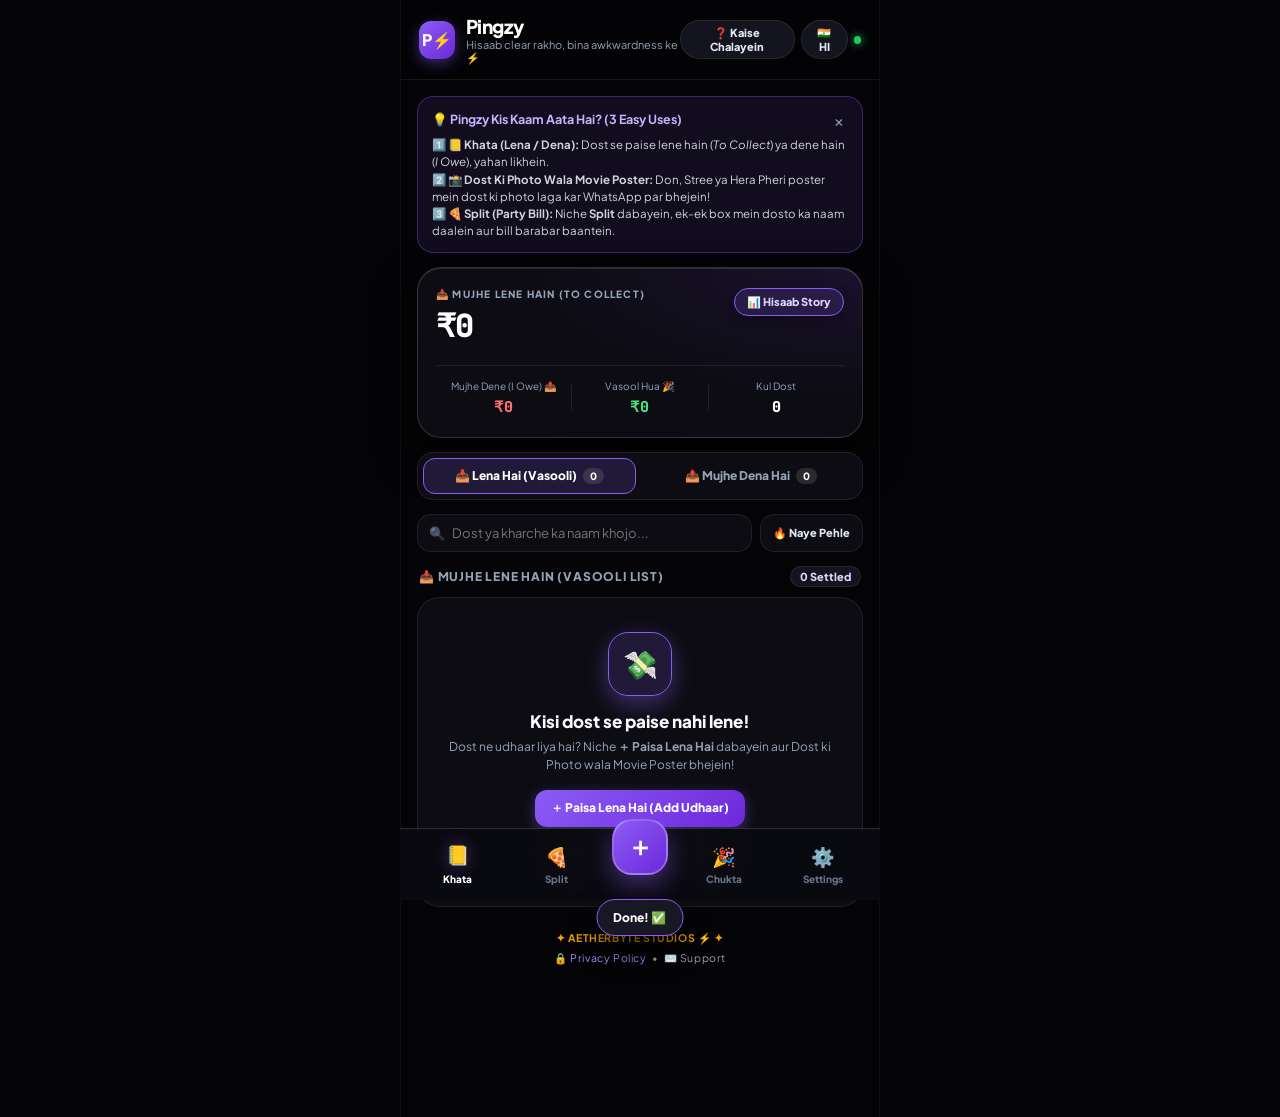
==== index.html @ 046f48ab "Update index.html" ====
<!DOCTYPE html>
<html lang="en">
<head>
    <meta charset="UTF-8">
    <meta http-equiv="Content-Type" content="text/html; charset=utf-8">
    <meta name="viewport" content="width=device-width, initial-scale=1.0, maximum-scale=1.0, user-scalable=no">
    <meta name="theme-color" content="#050507" id="metaThemeColor">
    <title>Pingzy &#9889; &mdash; Smart Khata, Bill Split &amp; Movie Meme Pings</title>
    <link rel="preconnect" href="https://fonts.googleapis.com">
    <link rel="preconnect" href="https://fonts.gstatic.com" crossorigin>
    <link href="https://fonts.googleapis.com/css2?family=JetBrains+Mono:wght@700;800&family=Plus+Jakarta+Sans:wght@500;600;700;800;900&display=swap" rel="stylesheet">
    <link rel="manifest" href="manifest.json">
    <link rel="stylesheet" href="style.css?v=15">
    <style>
        /* Fit all 5 Ping Tone buttons cleanly */
        #mainVibeGrid {
            display: grid !important;
            grid-template-columns: repeat(5, minmax(0, 1fr)) !important;
            gap: 6px !important;
            margin-bottom: 16px !important;
        }
        #mainVibeGrid .vibe {
            padding: 8px 2px !important;
            font-size: 11px !important;
            overflow: visible !important;
            white-space: nowrap !important;
        }
        #mainVibeGrid .vibe span {
            display: block !important;
            font-size: 10px !important;
            margin-top: 3px !important;
        }
        #addModal .modal.bottom-sheet,
        #splitCalcModal .modal.bottom-sheet,
        #reminderModal .modal.bottom-sheet {
            padding-bottom: 28px !important;
            max-height: 92vh !important;
            overflow-y: auto !important;
        }

        /* Interactive Movie Poster Studio Styling */
        #stickerPreviewImg {
            width: 100%;
            border-radius: 14px;
            cursor: pointer;
            transition: transform 0.22s cubic-bezier(0.34, 1.56, 0.64, 1), box-shadow 0.22s ease;
            box-shadow: 0 8px 26px rgba(0, 0, 0, 0.7);
            border: 1px solid rgba(245, 158, 11, 0.45);
        }
        #stickerPreviewImg.pop-anim {
            transform: scale(0.95) rotate(-1.5deg);
        }
        .interactive-sticker-controls {
            display: flex;
            gap: 6px;
            overflow-x: auto;
            padding: 6px 2px 8px 2px;
            margin-top: 6px;
            scrollbar-width: none;
        }
        .interactive-sticker-controls::-webkit-scrollbar {
            display: none;
        }
        .isticker-btn {
            white-space: nowrap;
            background: rgba(139, 92, 246, 0.14);
            border: 1px solid rgba(139, 92, 246, 0.4);
            color: #ddd6fe;
            padding: 7px 12px;
            border-radius: 99px;
            font-size: 11px;
            font-weight: 700;
            cursor: pointer;
            transition: 0.15s;
        }
        .isticker-btn.active, .isticker-btn:active {
            background: linear-gradient(135deg, #8b5cf6, #6d28d9);
            color: #fff;
            border-color: #c4b5fd;
            transform: scale(0.96);
        }

        /* Photo Upload Bar inside Poster Studio */
        .photo-upload-bar {
            display: flex;
            gap: 8px;
            margin: 8px 0;
        }
        .photo-upload-btn {
            flex: 1;
            background: linear-gradient(135deg, rgba(245, 158, 11, 0.22), rgba(217, 119, 6, 0.15));
            border: 1px dashed #f59e0b;
            color: #fde68a;
            padding: 9px 12px;
            border-radius: 12px;
            font-size: 12px;
            font-weight: 800;
            cursor: pointer;
            display: flex;
            align-items: center;
            justify-content: center;
            gap: 6px;
        }
        .photo-remove-btn {
            background: rgba(239, 68, 68, 0.18);
            border: 1px solid rgba(239, 68, 68, 0.5);
            color: #fca5a5;
            padding: 9px 12px;
            border-radius: 12px;
            font-size: 12px;
            font-weight: 800;
            cursor: pointer;
            display: none;
        }

        .stamp-cycler-bar {
            display: flex;
            gap: 6px;
            margin-bottom: 8px;
        }
        .stamp-action-pill {
            flex: 1;
            background: rgba(245, 158, 11, 0.14);
            border: 1px solid rgba(245, 158, 11, 0.45);
            color: #fde68a;
            padding: 7px 10px;
            border-radius: 10px;
            font-size: 11px;
            font-weight: 700;
            cursor: pointer;
            text-align: center;
        }
        .dialogue-pack-bar {
            display: flex;
            gap: 6px;
            overflow-x: auto;
            padding-bottom: 6px;
            margin-bottom: 8px;
            scrollbar-width: none;
        }
        .dialogue-pack-bar::-webkit-scrollbar {
            display: none;
        }
        .pack-chip {
            white-space: nowrap;
            background: rgba(16, 185, 129, 0.12);
            border: 1px solid rgba(16, 185, 129, 0.38);
            color: #a7f3d0;
            padding: 5px 11px;
            border-radius: 99px;
            font-size: 11px;
            font-weight: 700;
            cursor: pointer;
        }

        /* Individual Friend Boxes in Split Modal (No Comma Confusion!) */
        .friend-box-list {
            display: flex;
            flex-direction: column;
            gap: 8px;
            margin-top: 6px;
            margin-bottom: 10px;
        }
        .friend-box-row {
            display: flex;
            align-items: center;
            gap: 8px;
        }
        .friend-num-badge {
            background: rgba(139, 92, 246, 0.2);
            border: 1px solid rgba(139, 92, 246, 0.45);
            color: #c4b5fd;
            font-family: 'JetBrains Mono', monospace;
            font-size: 11px;
            font-weight: 800;
            width: 28px;
            height: 38px;
            border-radius: 10px;
            display: flex;
            align-items: center;
            justify-content: center;
            flex-shrink: 0;
        }
        .friend-box-input {
            flex: 1;
            margin: 0 !important;
            padding: 9px 12px !important;
            font-size: 13px !important;
            border-radius: 10px !important;
        }
        .friend-del-btn {
            background: rgba(239, 68, 68, 0.15);
            border: 1px solid rgba(239, 68, 68, 0.4);
            color: #fca5a5;
            width: 38px;
            height: 38px;
            border-radius: 10px;
            font-size: 15px;
            cursor: pointer;
            display: flex;
            align-items: center;
            justify-content: center;
            flex-shrink: 0;
        }
        .add-friend-box-btn {
            width: 100%;
            background: rgba(16, 185, 129, 0.14);
            border: 1px dashed rgba(16, 185, 129, 0.55);
            color: #6ee7b7;
            padding: 9px 12px;
            border-radius: 12px;
            font-size: 12px;
            font-weight: 800;
            cursor: pointer;
            margin-bottom: 12px;
            transition: 0.15s;
        }
        .add-friend-box-btn:active {
            transform: scale(0.98);
            background: rgba(16, 185, 129, 0.25);
        }

        /* Quick Contacts Book Modal */
        .contact-book-modal {
            display: none;
            position: fixed;
            inset: 0;
            background: rgba(0, 0, 0, 0.82);
            z-index: 100000;
            align-items: center;
            justify-content: center;
            padding: 16px;
        }
        .contact-book-card {
            background: #12121c;
            border: 1px solid rgba(139, 92, 246, 0.45);
            border-radius: 20px;
            width: 100%;
            max-width: 360px;
            padding: 18px;
            color: #fff;
            box-shadow: 0 12px 40px rgba(0,0,0,0.85);
        }
        .saved-contact-item {
            display: flex;
            justify-content: space-between;
            align-items: center;
            background: rgba(255,255,255,0.05);
            border: 1px solid rgba(255,255,255,0.08);
            padding: 10px 12px;
            border-radius: 12px;
            margin-bottom: 8px;
            cursor: pointer;
        }
    </style>
</head>
<body>

    <!-- CONFETTI CANVAS OVERLAY -->
    <canvas id="confettiCanvas" class="confetti-canvas"></canvas>

    <!-- SPLASH SCREEN ANIMATION -->
    <div id="splashScreen" class="splash-screen">
        <div class="splash-content">
            <div class="splash-logo">P&#9889;</div>
            <h1 class="splash-brand">Pingzy</h1>
            <p class="splash-tagline">AETHERBYTE STUDIOS V.1.0</p>
            <div class="splash-loader"></div>
        </div>
    </div>

    <!-- APP SHELL -->
    <div class="app-shell">

        <!-- MINIMAL NATIVE APP HEADER -->
        <header class="app-header">
            <div class="brand-row">
                <div class="app-logo-badge">P&#9889;</div>
                <div>
                    <div class="brand">Pingzy</div>
                    <div class="tagline" id="appTagline">100% Private Vault &bull; Zero Bank Access &#128274;</div>
                </div>
            </div>
            <div class="header-right" style="display:flex; align-items:center; gap:6px;">
                <button type="button" id="toggleGuideBtn" class="mini-pill" onclick="toggleQuickGuide()" title="How Pingzy Works">&#10067; Guide</button>
                <button type="button" id="quickLangBtn" class="mini-pill">&#127470;&#127475; HI</button>
                <div class="status-dot" id="jsStatusDot" title="Offline Ready"></div>
            </div>
        </header>

        <!-- MAIN SCROLLABLE VIEWPORT -->
        <main class="app-viewport">

            <!-- VIEW 1: HOME & SETTLED LEDGER -->
            <div id="ledgerView" class="app-view active">

                <!-- BILINGUAL 3-STEP QUICK GUIDE -->
                <div id="pingzyQuickGuide" style="background: rgba(139, 92, 246, 0.1); border: 1px solid rgba(139, 92, 246, 0.35); border-radius: 16px; padding: 12px 14px; margin-bottom: 14px; font-size: 12px; line-height: 1.5; color: #e5e7eb;"></div>

                <!-- CRED-STYLE OLED HERO WALLET CARD -->
                <section class="hero-vault-card" id="heroVaultSection">
                    <div class="vault-top">
                        <div>
                            <span class="vault-label" id="vaultMainLabel">TOTAL TO COLLECT</span>
                            <div class="vault-big-amount" id="totalOwed">&#8377;0</div>
                        </div>
                        <button type="button" id="storyWrappedBtn" class="vault-chip" title="Download 9:16 Insta Story Wrapped">
                            &#128202; Story Wrapped
                        </button>
                    </div>
                    <div class="vault-stats-row">
                        <div class="vault-stat">
                            <span id="subStatLabel1">I Owe &#128228;</span>
                            <strong id="totalIOwe" style="color:#f87171;">&#8377;0</strong>
                        </div>
                        <div class="vault-divider"></div>
                        <div class="vault-stat">
                            <span>Total Settled &#127881;</span>
                            <strong id="totalRecovered" class="recovered-text">&#8377;0</strong>
                        </div>
                        <div class="vault-divider"></div>
                        <div class="vault-stat">
                            <span>Active People</span>
                            <strong id="totalPeople">0</strong>
                        </div>
                    </div>
                </section>

                <!-- SUB-TABS: TO COLLECT vs I OWE -->
                <div class="sub-tabs-row" id="ledgerSubTabs">
                    <button type="button" class="sub-tab active" data-subtab="pending" id="subTabCollectBtn">
                        &#128229; To Collect <span id="pendingCount" class="mini-count">0</span>
                    </button>
                    <button type="button" class="sub-tab" data-subtab="iowe" id="subTabIOweBtn">
                        &#128228; I Owe <span id="iOweCount" class="mini-count">0</span>
                    </button>
                </div>

                <!-- SEARCH & FILTER BAR -->
                <div class="search-sort-bar">
                    <div class="search-box">
                        <span class="search-icon">&#128269;</span>
                        <input id="searchInput" type="text" placeholder="Search friend or item...">
                    </div>
                    <button type="button" id="sortToggleBtn" class="sort-chip" title="Toggle Sort Order">
                        &#128293; Recent
                    </button>
                </div>

                <!-- SECTION HEADER -->
                <div class="list-section-head">
                    <span id="currentViewTitle">To Collect (Lena Hai)</span>
                    <span id="paidCount" class="count-pill">0 Settled</span>
                </div>

                <!-- CARDS LIST -->
                <div id="debtsList" class="cards-container">
                    <div class="empty-state" id="emptyState">
                        <div class="empty-glow-circle" id="emptyIcon">&#9889;</div>
                        <h3 id="emptyTitle">Your ledger is clean</h3>
                        <p id="emptyDesc">
                            Tap <b>&#65291;</b> below to add a split, or load a sample<br>
                            card to test Movie Posters &amp; Excuse Buster!
                        </p>
                        <div class="empty-actions">
                            <button id="firstReminderBtn" type="button" class="small-button">
                                &#65291; Add First Split
                            </button>
                            <button id="loadDemoBtn" type="button" class="demo-button">
                                &#10024; Load 1-Click Demo
                            </button>
                        </div>
                    </div>
                </div>

                <!-- MAIN SCREEN STUDIO FOOTER -->
                <div style="text-align:center; padding: 24px 10px 40px 10px; font-family: 'JetBrains Mono', monospace; font-size: 10.5px; color: #9ca3af; letter-spacing: 0.6px;">
                    <span style="color: #f59e0b; font-weight: 700;">&#10022; AETHERBYTE STUDIOS &#9889; &#10022;</span><br>
                    <div style="margin-top:6px;">
                        <a href="./privacy.html" style="color: #a78bfa; text-decoration: none;">&#128274; Privacy Policy</a>
                        &nbsp;&bull;&nbsp;
                        <a href="mailto:official.aetherbyte@gmail.com" style="color: #9ca3af; text-decoration: none;">&#9993;&#65039; Support</a>
                    </div>
                </div>

            </div>

            <!-- VIEW 2: STUDIO HUB -->
            <div id="studioView" class="app-view">
                <div class="studio-section">
                    <h3 class="studio-heading">&#127912; AETHERBYTE Studio Themes</h3>
                    <p class="studio-sub">Choose your signature pitch-black dark mode aesthetic</p>
                    <div class="theme-selector-grid">
                        <button type="button" class="theme-card active" data-theme="purple">
                            <span class="swatch swatch-purple"></span>
                            <strong>Cyber Purple</strong>
                        </button>
                        <button type="button" class="theme-card" data-theme="emerald">
                            <span class="swatch swatch-emerald"></span>
                            <strong>Emerald Cash</strong>
                        </button>
                        <button type="button" class="theme-card" data-theme="red">
                            <span class="swatch swatch-red"></span>
                            <strong>Crimson Surge</strong>
                        </button>
                        <button type="button" class="theme-card" data-theme="ocean">
                            <span class="swatch swatch-ocean"></span>
                            <strong>Midnight Ocean</strong>
                        </button>
                    </div>
                </div>

                <div class="studio-section">
                    <h3 class="studio-heading">&#9889; 1-Tap UPI Link &amp; Live QR</h3>
                    <p class="studio-sub">Add your UPI ID to generate instant Scan-to-Pay QR codes and clickable WhatsApp payment links (Stored 100% on your phone)</p>
                    <div class="upi-input-row">
                        <input id="userUpiInput" type="text" placeholder="e.g. yourname@okaxis">
                        <button type="button" id="saveUpiBtn" class="upi-save-btn">Save</button>
                    </div>
                </div>

                <div class="studio-section">
                    <h3 class="studio-heading">&#128190; Data Safety &amp; Backup</h3>
                    <p class="studio-sub">Export your ledger to a secure JSON file or restore anytime</p>
                    <div class="backup-grid">
                        <button type="button" id="exportDataBtn" class="studio-action-btn">
                            &#11015;&#65039; Backup Ledger (.JSON)
                        </button>
                        <label for="importFileBox" class="studio-action-btn">
                            &#128194; Restore Backup
                        </label>
                        <input type="file" id="importFileBox" accept=".json" style="display: none;">
                    </div>
                </div>

                <div class="studio-section">
                    <h3 class="studio-heading">&#9881;&#65039; App Preferences &amp; Smart Alerts</h3>
                    <div class="pref-row">
                        <span>Language Mode (Hinglish / English)</span>
                        <button type="button" id="langToggleBtn" class="pref-toggle-btn">&#127470;&#127475; Hinglish</button>
                    </div>
                    <div class="pref-row" style="margin-top: 10px;">
                        <span>Filmy &amp; Savage Reminder Notifications</span>
                        <button type="button" id="notifBtn" class="pref-toggle-btn">&#128277; OFF</button>
                    </div>
                </div>

                <div class="studio-section" style="border: 1px solid rgba(245, 158, 11, 0.35); background: rgba(245, 158, 11, 0.05);">
                    <h3 class="studio-heading" style="color: #fbbf24;">&#9889; About AetherByte Studios</h3>
                    <p class="studio-sub" style="margin-bottom: 10px;">
                        <b>Pingzy v1.0</b> &mdash; Smart Khata, Group Bill Splitter &amp; Interactive Movie Poster Reminder.<br>
                        <span style="color: #fde68a; font-weight: 700;">&#10022; Engineered by Harsh Raj &#10022;</span>
                    </p>
                    <div style="font-size: 12px; color: #d1d5db; line-height: 1.7;">
                        &#128231; Official Contact: <a href="mailto:official.aetherbyte@gmail.com" style="color: #a78bfa; text-decoration: none; font-weight: 700;">official.aetherbyte@gmail.com</a><br>
                        &#128274; Legal &amp; Data Safety: <a href="./privacy.html" style="color: #a78bfa; text-decoration: none; font-weight: 700;">Read Privacy Policy</a>
                    </div>
                </div>

                <p class="compliance-note" style="padding-bottom: 30px;">
                    Pingzy is a personal split tracker &amp; reminder utility. It does not provide loans or process payments.<br>
                    <span style="color:#f59e0b; font-weight:700;">&copy; 2026 AetherByte Studios</span>
                </p>
            </div>

        </main>

        <!-- NATIVE BOTTOM NAVIGATION DOCK ("Group Calc" renamed to "Split") -->
        <nav class="bottom-nav-dock">
            <button type="button" class="nav-item active" id="navPendingBtn">
                <span class="nav-icon">&#128210;</span>
                <span class="nav-label">Khata</span>
            </button>

            <button type="button" class="nav-item" id="openSplitCalcBtn">
                <span class="nav-icon">&#127829;</span>
                <span class="nav-label" id="navSplitLabel">Split</span>
            </button>

            <div class="fab-wrapper">
                <button type="button" id="addMoneyBtn" class="fab-add-btn" title="Add Entry">
                    &#65291;
                </button>
            </div>

            <button type="button" class="nav-item" id="navPaidBtn">
                <span class="nav-icon">&#127881;</span>
                <span class="nav-label">Settled</span>
            </button>

            <button type="button" class="nav-item" id="navStudioBtn">
                <span class="nav-icon">&#9881;&#65039;</span>
                <span class="nav-label">Studio</span>
            </button>
        </nav>

    </div>

    <!-- 1. ADD ENTRY BOTTOM SHEET MODAL -->
    <div class="modal-overlay" id="addModal">
        <div class="modal bottom-sheet">
            <div class="sheet-handle"></div>
            <div class="modal-header">
                <div>
                    <h2 id="addModalTitle">New Khata Entry</h2>
                    <p id="addModalSub">Auto cross-cuts if the friend already exists &#9889;</p>
                </div>
                <button id="closeAddBtn" class="close-button">&times;</button>
            </div>

            <div class="type-switch-bar">
                <button type="button" class="type-switch-btn active" id="typeCollectBtn">&#128229; To Collect (Lena Hai)</button>
                <button type="button" class="type-switch-btn" id="typeIOweBtn">&#128228; I Owe (Mujhe Dena Hai)</button>
            </div>

            <div class="label-row">
                <label style="margin:0;">Contact Name</label>
                <button type="button" id="pickContactBtn" class="contact-picker-btn">
                    &#128210; Contacts
                </button>
            </div>
            <input id="personName" type="text" autocomplete="name" placeholder="e.g. Rohan">
            <div id="personError" class="field-error">Please enter a name</div>

            <div id="recentFriendsBar" class="quick-chips-row" style="margin-top:6px;"></div>

            <label>Phone Number <span class="optional">(for direct SMS / WhatsApp)</span></label>
            <input id="personPhone" type="tel" inputmode="numeric" maxlength="10" autocomplete="tel" placeholder="10-digit mobile number">

            <label id="amountFieldLabel">Amount (&#8377;)</label>
            <input id="amount" type="number" min="1" placeholder="500">
            <div id="amountError" class="field-error">Enter a valid amount (&#8377;1+)</div>

            <div class="quick-chips-row" style="margin-top:6px;">
                <button type="button" class="amt-chip" data-addamt="50">+&#8377;50</button>
                <button type="button" class="amt-chip" data-addamt="100">+&#8377;100</button>
                <button type="button" class="amt-chip" data-addamt="200">+&#8377;200</button>
                <button type="button" class="amt-chip" data-addamt="500">+&#8377;500</button>
            </div>

            <label>Note / Item <span class="optional">(optional)</span></label>
            <input id="reason" type="text" placeholder="Momos, Dinner split, Goa trip...">

            <div class="date-time-row">
                <div class="date-col">
                    <label>Reminder date <span class="optional">(optional)</span></label>
                    <input id="dueDate" type="date" min="2020-01-01" max="2099-12-31">
                    <div id="dateError" class="field-error">Year must be 4 digits (2020&ndash;2099)</div>
                </div>
                <div class="time-col">
                    <label>Time <span class="optional">(optional)</span></label>
                    <input id="dueTime" type="time">
                </div>
            </div>

            <label>Ping Tone <span class="optional">(Polite is safe default)</span></label>
            <div class="vibe-grid" id="mainVibeGrid">
                <button type="button" class="vibe active" data-vibe="soft">&#128578;<span>Polite</span></button>
                <button type="button" class="vibe" data-vibe="funny">&#128514;<span>Funny</span></button>
                <button type="button" class="vibe" data-vibe="filmy">&#127916;<span>Filmy</span></button>
                <button type="button" class="vibe" data-vibe="savage">&#128520;<span>Strict</span></button>
                <button type="button" class="vibe" data-vibe="professional">&#128188;<span>Formal</span></button>
            </div>

            <button id="createReminderBtn" class="generate-button">
                Save &amp; Prepare Ping &#9889;
            </button>
        </div>
    </div>

    <!-- IN-APP SMART CONTACTS DRAWER -->
    <div id="smartContactModal" class="contact-book-modal">
        <div class="contact-book-card">
            <div style="display:flex; justify-content:space-between; align-items:center; margin-bottom:10px;">
                <h3 style="margin:0; font-size:16px; color:#c4b5fd;">&#128210; Quick Contacts Book</h3>
                <button type="button" onclick="closeSmartContactModal()" style="background:none; border:none; color:#9ca3af; font-size:20px; cursor:pointer;">&times;</button>
            </div>
            <p style="font-size:11.5px; color:#9ca3af; margin:0 0 12px 0; line-height:1.4;">
                Tap a saved friend below, or save once to pick in 1-Tap anytime:
            </p>
            <div id="savedContactsList" style="max-height:180px; overflow-y:auto; margin-bottom:12px;"></div>
            <div style="border-top:1px solid rgba(255,255,255,0.1); padding-top:10px;">
                <div style="font-size:11px; color:#a78bfa; margin-bottom:6px; font-weight:700;">&#65291; Add Friend to Quick Book:</div>
                <input id="quickContactName" type="text" placeholder="Friend Name (e.g. Aman)" style="width:100%; margin-bottom:6px; padding:8px 10px; border-radius:10px; border:1px solid rgba(255,255,255,0.15); background:#09090f; color:#fff; font-size:13px;">
                <input id="quickContactPhone" type="tel" maxlength="10" inputmode="numeric" placeholder="10-digit WhatsApp Number" style="width:100%; margin-bottom:10px; padding:8px 10px; border-radius:10px; border:1px solid rgba(255,255,255,0.15); background:#09090f; color:#fff; font-size:13px;">
                <button type="button" onclick="saveAndSelectQuickContact()" class="generate-button" style="width:100%; padding:10px; font-size:13px;">
                    &#9989; Save &amp; Use Contact
                </button>
            </div>
        </div>
    </div>

    <!-- 2. GROUP BILL SPLIT + BILL ROULETTE SHEET (Individual Friend Boxes!) -->
    <div class="modal-overlay" id="splitCalcModal">
        <div class="modal bottom-sheet">
            <div class="sheet-handle"></div>
            <div class="modal-header">
                <div>
                    <h2>&#127829; Group Bill Split &amp; Roulette</h2>
                    <p>Divide party/trip bills equally or spin to see who pays!</p>
                </div>
                <button id="closeSplitCalcBtn" class="close-button">&times;</button>
            </div>

            <label>Total Bill Amount (&#8377;)</label>
            <input id="calcTotalAmt" type="number" min="1" placeholder="e.g. 1200">

            <label>Party / Hangout Name <span class="optional">(optional)</span></label>
            <input id="calcReason" type="text" placeholder="e.g. Pizza Party, Chai Tapri, Goa Trip">

            <!-- NEW: INDIVIDUAL FRIEND BOXES (No Comma Needed!) -->
            <div style="display:flex; justify-content:space-between; align-items:center; margin-top:8px;">
                <label style="margin:0;">Friends in Split <span class="optional">(1 box per person)</span></label>
                <span id="splitFriendCountBadge" style="font-size:11px; color:#a78bfa; font-weight:700;">3 People</span>
            </div>

            <!-- Hidden original input synced automatically for script.js -->
            <input id="calcNames" type="text" style="display:none;" value="Me, Rohan, Aman">

            <!-- Dynamic Box Container -->
            <div id="splitFriendsBoxList" class="friend-box-list"></div>

            <!-- Add New Friend Box Button -->
            <button type="button" class="add-friend-box-btn" onclick="addNewSplitFriendBox('')">
                &#10133; Add Another Friend Box (Aur Dost Jodein)
            </button>

            <label>Meme / Ping Tone</label>
            <div class="vibe-grid" style="grid-template-columns: repeat(3, 1fr);">
                <button type="button" class="vibe active" data-calcvibe="funny">&#128514;<span>Funny</span></button>
                <button type="button" class="vibe" data-calcvibe="soft">&#128578;<span>Polite</span></button>
                <button type="button" class="vibe" data-calcvibe="savage">&#128520;<span>Strict</span></button>
            </div>

            <div class="calc-dual-buttons">
                <button id="calculateSplitBtn" class="calc-action-btn" style="flex:1.3;">
                    &#9889; Split Equally
                </button>
                <button id="spinRouletteBtn" type="button" class="roulette-btn" style="flex:1;">
                    &#127922; Spin Roulette
                </button>
            </div>

            <div id="rouletteResultBox" class="roulette-result-box" style="display:none;">
                <div class="roulette-title">&#127919; BILL ROULETTE WINNER</div>
                <div id="rouletteWinnerName" class="roulette-winner">AMAN</div>
                <p id="rouletteSubText">is sponsoring the entire bill today! &#127881;</p>
            </div>

            <div id="splitResultsContainer" style="margin-top: 14px; display: none;">
                <div class="split-summary-banner" id="splitSummaryBanner"></div>
                <div id="splitResultsList" class="split-results-list"></div>
                <div style="display:flex; gap:8px; margin-top:12px;">
                    <button type="button" id="copyGroupSummaryBtn" class="studio-action-btn" style="flex:1;">
                        &#128203; Copy Group Table
                    </button>
                    <button type="button" id="addAllSplitsBtn" class="generate-button" style="flex:1.2; padding:11px;">
                        &#10133; Save All to Khata
                    </button>
                </div>
            </div>
        </div>
    </div>

    <!-- 3. REMINDER, VIRAL ARSENAL, EXCUSE BUSTER & MOVIE PHOTO POSTER STUDIO -->
    <div class="modal-overlay" id="reminderModal">
        <div class="modal bottom-sheet reminder-modal">
            <div class="sheet-handle"></div>
            <div class="reminder-top">&#9889; Pingzy Viral Movie Dispatcher</div>
            <div class="recipient" id="reminderRecipient">Someone</div>
            <div class="recipient-phone" id="reminderPhoneDisplay"></div>
            <div class="amount-display" id="reminderAmount">&#8377;0</div>

            <div id="reminderHistoryInfo" class="history-pill">
                &#10024; Ready to send first ping
            </div>

            <div id="escalationBox" class="escalation-box" style="display:none;">
                <span id="escalationText">&#128293; 3+ pings sent! Switch to Strict tone?</span>
                <button type="button" id="escalateSavageBtn" class="escalate-btn">
                    &#128520; Switch Tone
                </button>
            </div>

            <!-- SPECIAL VIRAL MODES BAR -->
            <div class="special-modes-bar">
                <button type="button" class="mode-pill" id="botModeBtn">&#129302; AI Vasooli Bot</button>
                <button type="button" class="mode-pill" id="barterModeBtn">&#127829; Momos/Treat Deal</button>
                <button type="button" class="mode-pill" id="filmyModeBtn">&#127916; Bollywood Cult</button>
                <button type="button" class="mode-pill" id="dostiTaxBtn">&#128200; +Samosa Fine</button>
            </div>

            <!-- POPULAR DIALOGUE PACKS -->
            <div style="font-size:11px; color:#a78bfa; margin: 6px 0 4px 0; font-weight:700;">
                &#127917; Pick Dialogue Pack (Tap any pack for instant relatable lines!):
            </div>
            <div class="dialogue-pack-bar">
                <button type="button" class="pack-chip" onclick="generateExpandedMessage('cult_bollywood')">&#128374;&#65039; Don / Deewaar / Hera Pheri</button>
                <button type="button" class="pack-chip" onclick="generateExpandedMessage('web_series')">&#128123; Stree / Panchayat / Mirzapur</button>
                <button type="button" class="pack-chip" onclick="generateExpandedMessage('cricket_gaming')">&#127951; Cricket &amp; Squad Style</button>
                <button type="button" class="pack-chip" onclick="generateExpandedMessage('hostel_life')">&#127836; Hostel / College Kadki</button>
                <button type="button" class="pack-chip" onclick="generateExpandedMessage('savage')">&#128520; Brutal Roast</button>
            </div>

            <div class="message-box">
                <div class="message-label" id="messageBoxLabel" style="display:flex; justify-content:space-between; align-items:center;">
                    <span>&#128172; Message Ready (Tap Remix for new dialogue)</span>
                    <span style="color:#f59e0b; font-size:10px;">&#9889; 120+ Lines</span>
                </div>
                <p id="generatedMessage"></p>
            </div>

            <!-- EXCUSE BUSTER -->
            <div class="excuse-buster-box">
                <div class="excuse-title">&#128737;&#65039; Excuse Buster (Dost ne kya bahana maara? Tap karein!):</div>
                <div class="excuse-chips-row">
                    <button type="button" class="excuse-chip" data-excuse="server">&#128246; Server Down</button>
                    <button type="button" class="excuse-chip" data-excuse="salary">&#128181; Salary Aane De</button>
                    <button type="button" class="excuse-chip" data-excuse="tomorrow">&#128197; Kal Pakka</button>
                    <button type="button" class="excuse-chip" data-excuse="forgot">&#129300; Bhool Gaya</button>
                </div>
            </div>

            <!-- INSTANT SCAN-TO-PAY UPI QR BOX -->
            <div id="qrCodeContainer" class="qr-box" style="display:none;">
                <div class="qr-label">&#128242; Scan to Pay via Any UPI App</div>
                <img id="upiQrImg" alt="UPI QR Code" />
                <div id="qrUpiText" class="qr-upi-id"></div>
            </div>

            <!-- INTERACTIVE MOVIE POSTER & FRIEND PHOTO STUDIO -->
            <div class="sticker-preview-box">
                <div class="sticker-preview-label" style="display:flex; justify-content:space-between; align-items:center;">
                    <span>&#127916; Famous Movie Poster Studio</span>
                    <span style="color:#fbbf24; font-size:10px;">&#128070; Tap Poster to Remix</span>
                </div>

                <img id="stickerPreviewImg" alt="Interactive Movie Meme Poster" title="Tap to remix stamp & punchline!" />

                <!-- UPLOAD FRIEND PHOTO ON POSTER BAR -->
                <div class="photo-upload-bar">
                    <label for="posterFriendPhotoInput" class="photo-upload-btn" id="posterPhotoLabel">
                        &#128248; Dost Ki Photo Lagao (Add Photo on Poster)
                    </label>
                    <input type="file" id="posterFriendPhotoInput" accept="image/*" style="display:none;">
                    <button type="button" id="removeFriendPhotoBtn" class="photo-remove-btn" onclick="removeFriendPosterPhoto()">
                        &#128465;&#65039; Remove
                    </button>
                </div>

                <!-- 10 FAMOUS MOVIE & VIRAL POSTER TEMPLATES (Swipeable) -->
                <div style="font-size:10.5px; color:#9ca3af; margin-top:4px;">&#127912; Swipe &amp; Pick Famous Movie Poster Theme:</div>
                <div class="interactive-sticker-controls" id="interactiveThemeBar">
                    <button type="button" class="isticker-btn active" data-stheme="don">&#128374;&#65039; DON (11 Mulk)</button>
                    <button type="button" class="isticker-btn" data-stheme="stree">&#128123; STREE (Kal Aana)</button>
                    <button type="button" class="isticker-btn" data-stheme="herapheri">&#128184; HERA PHERI</button>
                    <button type="button" class="isticker-btn" data-stheme="mirzapur">&#128293; MIRZAPUR</button>
                    <button type="button" class="isticker-btn" data-stheme="sholay">&#128014; SHOLAY (Gabbar)</button>
                    <button type="button" class="isticker-btn" data-stheme="deewaar">&#129521; DEEWAAR (786)</button>
                    <button type="button" class="isticker-btn" data-stheme="wanted">&#128680; CBI Wanted</button>
                    <button type="button" class="isticker-btn" data-stheme="news">&#128250; Breaking News</button>
                    <button type="button" class="isticker-btn" data-stheme="cibil">&#128201; CIBIL Score</button>
                    <button type="button" class="isticker-btn" data-stheme="challan">&#9878;&#65039; Court Challan</button>
                </div>

                <!-- INTERACTIVE STAMP & PUNCHLINE CYCLERS -->
                <div class="stamp-cycler-bar">
                    <button type="button" class="stamp-action-pill" onclick="cycleStickerStamp()">
                        &#127991;&#65039; Change Thappa (Stamp)
                    </button>
                    <button type="button" class="stamp-action-pill" onclick="cycleMegaStickerHeadline()" style="background:rgba(16,185,129,0.14); border-color:rgba(16,185,129,0.45); color:#a7f3d0;">
                        &#127922; Change Dialogue
                    </button>
                </div>

                <!-- Hidden original style bar for compatibility -->
                <div class="sticker-style-bar" style="display:none;">
                    <button type="button" class="style-chip active" data-style="classic">Classic</button>
                    <button type="button" class="style-chip" data-style="tilted">Pop</button>
                    <button type="button" class="style-chip" data-style="wanted">Urgent</button>
                </div>

                <input
                    id="customStickerInput"
                    class="custom-sticker-input"
                    type="text"
                    maxlength="34"
                    placeholder="Or type custom dialogue on poster..."
                >
            </div>

            <div class="reminder-actions">
                <div class="primary-send-row">
                    <button id="shareStickerWaBtn" type="button" class="whatsapp-button" style="background: linear-gradient(135deg, #10b981, #059669); font-weight:800;">&#128248; Share Poster on WhatsApp</button>
                    <button id="whatsappBtn" class="sms-button" style="background: rgba(16, 185, 129, 0.16); border:1px solid #10b981; color:#6ee7b7;">&#128172; Text Only</button>
                </div>
                <div class="secondary-send-row">
                    <button id="showQrBtn" type="button" class="new-reply-button">&#128242; QR</button>
                    <button id="newReplyBtn" type="button" class="copy-button">&#128260; Remix</button>
                    <button id="copyBtn" type="button" class="copy-button">&#128203; Copy</button>
                    <button id="stickerBtn" type="button" class="sticker-button">&#11015;&#65039; Save PNG</button>
                    <button id="smsBtn" type="button" class="copy-button">&#128233; SMS</button>
                </div>
                <button id="closeReminderBtn" class="done-button">Close Sheet</button>
            </div>
        </div>
    </div>

    <!-- 4. ADD MORE (+₹) MINI-PASSBOOK MODAL -->
    <div class="modal-overlay" id="addMoreModal">
        <div class="modal confirm-modal">
            <div class="confirm-icon">&#129534;</div>
            <h3 id="addMoreTitle">Add to Friend's Khata</h3>
            <p id="addMoreSub">Add another item to this split passbook</p>
            <input id="addMoreAmtInput" type="number" min="1" placeholder="Extra Amount (₹)" class="partial-input" style="margin-bottom:8px;">
            <input id="addMoreNoteInput" type="text" placeholder="Item (e.g. Cold Coffee, Auto)" style="margin-bottom:14px;">
            <div class="confirm-actions">
                <button type="button" id="cancelAddMoreBtn" class="cancel-delete-btn">Cancel</button>
                <button type="button" id="confirmAddMoreBtn" class="generate-button" style="flex:1; padding:11px;">&#10133; Add to Bill</button>
            </div>
        </div>
    </div>

    <!-- 5. PARTIAL PAYMENT MODAL -->
    <div class="modal-overlay" id="partialPayModal">
        <div class="modal confirm-modal">
            <div class="confirm-icon">&#128184;</div>
            <h3 id="partialPayTitle">Record Partial Payment</h3>
            <p id="partialPaySub">How much did they settle right now?</p>
            <input id="partialAmountInput" type="number" min="1" placeholder="Enter amount received (₹)" class="partial-input">
            <div class="confirm-actions">
                <button type="button" id="cancelPartialBtn" class="cancel-delete-btn">Cancel</button>
                <button type="button" id="confirmPartialBtn" class="generate-button" style="flex: 1; padding: 11px;">&#9989; Update Split</button>
            </div>
        </div>
    </div>

    <!-- 6. DELETE CONFIRMATION MODAL -->
    <div class="modal-overlay" id="deleteConfirmModal">
        <div class="modal confirm-modal">
            <div class="confirm-icon">&#9888;&#65039;</div>
            <h3 id="deleteModalTitle">Delete this entry?</h3>
            <p id="deleteConfirmText">Are you sure you want to remove this record?</p>
            <div class="confirm-actions">
                <button type="button" id="cancelDeleteBtn" class="cancel-delete-btn">Cancel</button>
                <button type="button" id="confirmDeleteBtn" class="confirm-delete-btn">&#128465;&#65039; Yes, Delete</button>
            </div>
        </div>
    </div>

    <!-- TOAST NOTIFICATION -->
    <div id="toast" class="toast">
        <span id="toastText">Done! &#9989;</span>
        <button id="toastUndoBtn" class="toast-undo-btn" style="display:none;">UNDO</button>
    </div>

    <!-- CORE SCRIPT -->
    <script src="script.js?v=15" charset="utf-8"></script>

    <!-- =========================================================================
         AETHERBYTE MOVIE PHOTO POSTER STUDIO + INDIVIDUAL SPLIT BOXES ENGINE V3.0
    ========================================================================== -->
    <script>
      if ('serviceWorker' in navigator) {
        navigator.serviceWorker.register('./sw.js?v=8');
      }

      // -------------------------------------------------------------------------
      // 1. INDIVIDUAL FRIEND BOXES FOR GROUP SPLIT (No Comma Confusion!)
      // -------------------------------------------------------------------------
      let splitFriendsArray = ['Me (Main)', 'Rohan', 'Aman'];

      function syncSplitBoxesToHiddenInput() {
        const hiddenInput = document.getElementById('calcNames');
        const badge = document.getElementById('splitFriendCountBadge');
        const cleanNames = splitFriendsArray
          .map((n) => n.trim())
          .filter((n) => n.length > 0)
          .map((n) => (n.toLowerCase().startsWith('me') ? 'Me' : n));

        if (hiddenInput) {
          hiddenInput.value = cleanNames.join(', ');
          hiddenInput.dispatchEvent(new Event('input', { bubbles: true }));
        }
        if (badge) {
          badge.innerText = `${cleanNames.length} People`;
        }
      }

      function renderSplitFriendBoxes() {
        const container = document.getElementById('splitFriendsBoxList');
        if (!container) return;

        container.innerHTML = splitFriendsArray.map((val, idx) => `
          <div class="friend-box-row">
            <div class="friend-num-badge">${idx + 1}</div>
            <input
              type="text"
              class="friend-box-input"
              value="${val.replace(/"/g, '&quot;')}"
              placeholder="${idx === 0 ? 'Me (Ya apna naam)' : 'Dost ka naam likhein...'}"
              oninput="updateSplitFriendBox(${idx}, this.value)"
            >
            ${splitFriendsArray.length > 1 ? `
              <button type="button" class="friend-del-btn" onclick="removeSplitFriendBox(${idx})" title="Remove Friend">
                &#128465;&#65039;
              </button>
            ` : ''}
          </div>
        `).join('');

        syncSplitBoxesToHiddenInput();
      }

      window.updateSplitFriendBox = function(idx, newVal) {
        splitFriendsArray[idx] = newVal;
        syncSplitBoxesToHiddenInput();
      };

      window.addNewSplitFriendBox = function(defaultName) {
        splitFriendsArray.push(defaultName || '');
        renderSplitFriendBoxes();
        const inputs = document.querySelectorAll('#splitFriendsBoxList .friend-box-input');
        if (inputs.length > 0) {
          inputs[inputs.length - 1].focus();
        }
      };

      window.removeSplitFriendBox = function(idx) {
        if (splitFriendsArray.length <= 1) return;
        splitFriendsArray.splice(idx, 1);
        renderSplitFriendBoxes();
      };

      // -------------------------------------------------------------------------
      // 2. BILINGUAL GUIDE & FORCE "SPLIT" LABEL ON BOTTOM NAV
      // -------------------------------------------------------------------------
      function isEnglishMode() {
        const qBtn = document.getElementById('quickLangBtn');
        if (qBtn) {
          const txt = qBtn.innerText.toUpperCase();
          if (txt.includes('EN')) return true;
          if (txt.includes('HI')) return false;
        }
        return false;
      }

      function forceCleanNavLabels() {
        const splitNavLabel = document.querySelector('#openSplitCalcBtn .nav-label');
        if (splitNavLabel && splitNavLabel.innerText !== 'Split') {
          splitNavLabel.innerText = 'Split';
        }
        const khataNavLabel = document.querySelector('#navPendingBtn .nav-label');
        if (khataNavLabel) {
          khataNavLabel.innerText = isEnglishMode() ? 'Ledger' : 'Khata';
        }
      }

      function renderQuickGuideLanguage() {
        forceCleanNavLabels();
        const g = document.getElementById('pingzyQuickGuide');
        const gBtn = document.getElementById('toggleGuideBtn');
        if (!g) return;
        const en = isEnglishMode();
        if (gBtn) gBtn.innerHTML = en ? '&#10067; Guide' : '&#10067; Kaise Chalayein';

        if (en) {
          g.innerHTML = `
            <div style="display:flex; justify-content:space-between; align-items:center; margin-bottom:6px;">
              <strong style="color:#c4b5fd; font-size:12.5px;">&#128161; How Pingzy Works (3 Easy Uses)</strong>
              <button type="button" onclick="closeQuickGuide()" style="background:none; border:none; color:#9ca3af; font-size:16px; cursor:pointer; padding:0 4px;">&times;</button>
            </div>
            <div style="color:#d1d5db; font-size:11.5px;">
              1&#65039;&#8419; <b>&#128210; Ledger (To Collect / I Owe):</b> Track money friends owe you or money you owe them.<br>
              2&#65039;&#8419; <b>&#128248; Movie Poster with Friend's Photo:</b> Put your friend's photo on Don, Stree, or Hera Pheri posters &amp; share on WhatsApp!<br>
              3&#65039;&#8419; <b>&#127829; Split (Group Bills):</b> Tap <b>Split</b> below, add friends box-by-box, and split bills equally!
            </div>
          `;
        } else {
          g.innerHTML = `
            <div style="display:flex; justify-content:space-between; align-items:center; margin-bottom:6px;">
              <strong style="color:#c4b5fd; font-size:12.5px;">&#128161; Pingzy Kis Kaam Aata Hai? (3 Easy Uses)</strong>
              <button type="button" onclick="closeQuickGuide()" style="background:none; border:none; color:#9ca3af; font-size:16px; cursor:pointer; padding:0 4px;">&times;</button>
            </div>
            <div style="color:#d1d5db; font-size:11.5px;">
              1&#65039;&#8419; <b>&#128210; Khata (Lena / Dena):</b> Dost se paise lene hain (<i>To Collect</i>) ya dene hain (<i>I Owe</i>), yahan likhein.<br>
              2&#65039;&#8419; <b>&#128248; Dost Ki Photo Wala Movie Poster:</b> Don, Stree ya Hera Pheri poster mein dost ki photo laga kar WhatsApp par bhejein!<br>
              3&#65039;&#8419; <b>&#127829; Split (Party Bill):</b> Niche <b>Split</b> dabayein, ek-ek box mein dosto ka naam daalein aur bill barabar baantein.
            </div>
          `;
        }
      }

      function closeQuickGuide() {
        const g = document.getElementById('pingzyQuickGuide');
        if (g) g.style.display = 'none';
        localStorage.setItem('pingzy_hide_guide', 'true');
      }
      function toggleQuickGuide() {
        const g = document.getElementById('pingzyQuickGuide');
        if (!g) return;
        if (g.style.display === 'none') {
          g.style.display = 'block';
          localStorage.setItem('pingzy_hide_guide', 'false');
          renderQuickGuideLanguage();
        } else {
          g.style.display = 'none';
          localStorage.setItem('pingzy_hide_guide', 'true');
        }
      }
      if (localStorage.getItem('pingzy_hide_guide') === 'true') {
        const g = document.getElementById('pingzyQuickGuide');
        if (g) g.style.display = 'none';
      }

      let currentActiveMode = 'pending';

      function applyClearTabUI(mode) {
        if (mode) currentActiveMode = mode;
        setTimeout(() => {
          const en = isEnglishMode();
          renderQuickGuideLanguage();

          const vaultLabel = document.getElementById('vaultMainLabel');
          const subStatLabel1 = document.getElementById('subStatLabel1');
          const currentViewTitle = document.getElementById('currentViewTitle');
          const emptyIcon = document.getElementById('emptyIcon');
          const emptyTitle = document.getElementById('emptyTitle');
          const emptyDesc = document.getElementById('emptyDesc');
          const firstBtn = document.getElementById('firstReminderBtn');
          const demoBtn = document.getElementById('loadDemoBtn');
          const subTabs = document.getElementById('ledgerSubTabs');

          if (currentActiveMode === 'pending') {
            if (subTabs) subTabs.style.display = 'flex';
            if (vaultLabel) vaultLabel.innerHTML = en ? '&#128229; TOTAL TO COLLECT' : '&#128229; MUJHE LENE HAIN (TO COLLECT)';
            if (subStatLabel1) subStatLabel1.innerHTML = en ? 'I Owe &#128228;' : 'Mujhe Dene (I Owe) &#128228;';
            if (currentViewTitle) currentViewTitle.innerHTML = en ? '&#128229; TO COLLECT (PENDING)' : '&#128229; Mujhe Lene Hain (Vasooli List)';
            if (emptyIcon) emptyIcon.innerHTML = '&#128184;';
            if (emptyTitle) emptyTitle.innerText = en ? 'No pending dues to collect!' : 'Kisi dost se paise nahi lene!';
            if (emptyDesc) {
              emptyDesc.innerHTML = en
                ? 'Did a friend borrow money? Tap <b>&#65291; Add To Collect</b> below to save it &amp; send a Movie Poster Ping!'
                : 'Dost ne udhaar liya hai? Niche <b>&#65291; Paisa Lena Hai</b> dabayein aur Dost ki Photo wala Movie Poster bhejein!';
            }
            if (firstBtn) {
              firstBtn.style.display = 'inline-flex';
              firstBtn.innerHTML = en ? '&#65291; Add To Collect' : '&#65291; Paisa Lena Hai (Add Udhaar)';
            }
            if (demoBtn) {
              demoBtn.style.display = 'inline-flex';
              demoBtn.innerHTML = en ? '&#10024; Load 1-Click Demo' : '&#10024; Demo Dekhein (Sample)';
            }
          } else if (currentActiveMode === 'iowe') {
            if (subTabs) subTabs.style.display = 'flex';
            if (vaultLabel) vaultLabel.innerHTML = en ? '&#128228; TOTAL I OWE' : '&#128228; MUJHE DENE HAIN (I OWE)';
            if (subStatLabel1) subStatLabel1.innerHTML = en ? 'To Collect &#128229;' : 'Mujhe Lene (Collect) &#128229;';
            if (currentViewTitle) currentViewTitle.innerHTML = en ? '&#128228; I OWE (TO PAY BACK)' : '&#128228; Mujhe Dene Hain (Mere Upar Udhaar)';
            if (emptyIcon) emptyIcon.innerHTML = '&#128524;';
            if (emptyTitle) emptyTitle.innerText = en ? 'You are 100% debt-free!' : 'Aapke upar kisi ka udhaar nahi hai!';
            if (emptyDesc) {
              emptyDesc.innerHTML = en
                ? 'Need to pay a friend back later? Tap the button below to record what you owe.'
                : 'Agar aapko kisi dost ko paise wapas chukane hain, toh niche button daba kar yaad ke liye likh lein.';
            }
            if (firstBtn) {
              firstBtn.style.display = 'inline-flex';
              firstBtn.innerHTML = en ? '&#65291; Add What I Owe' : '&#65291; Paisa Dena Hai (Add I Owe)';
            }
            if (demoBtn) demoBtn.style.display = 'none';
          } else if (currentActiveMode === 'settled') {
            if (subTabs) subTabs.style.display = 'none';
            if (currentViewTitle) currentViewTitle.innerHTML = en ? '&#127881; SETTLED HISTORY' : '&#127881; Chukta Hisaab (Settled History)';
            if (emptyIcon) emptyIcon.innerHTML = '&#127881;';
            if (emptyTitle) emptyTitle.innerText = en ? 'No settled records yet' : 'Abhi tak koi hisaab settle nahi hua';
            if (emptyDesc) {
              emptyDesc.innerHTML = en
                ? 'Once a friend pays you back (or you settle what you owe), the completed history stays safe here.'
                : 'Jab koi dost aapke paise wapas de dega (ya aap chuka denge), toh uska purana record yahan dikhega.';
            }
            if (firstBtn) firstBtn.style.display = 'none';
            if (demoBtn) demoBtn.style.display = 'none';
          }
        }, 30);
      }

      // -------------------------------------------------------------------------
      // 3. 120+ VIRAL & RELATABLE DIALOGUE ARSENAL
      // -------------------------------------------------------------------------
      const MEGA_PING_BANK = {
        cult_bollywood: [
          "🕶️ Don Dialogue: '11 mulkon ki police Don ko dhoond rahi hai, aur main {name} ko apne {amt} ke liye! Bhai ab toh GPay kar de!' 🎬😂",
          "🕶️ Deewaar Style: 'Aaj khush toh bohot hoge tum {name}... mere {amt} daba ke jo baithe ho! Jaldi UPI kar de bhai!' 🎬💸",
          "🕶️ Deewaar Iconic: 'Mere paas gaadi nahi hai, bangla nahi hai... aur bank balance bhi nahi hai kyunki {name} ke paas mere {amt} pade hain!' 🎬",
          "🎬 Hera Pheri Babu Bhaiya: 'Utha le re baba, utha le... mere {amt} ko {name} ke account se utha ke mere GPay mein daal de!' 😂",
          "🎬 Kachra Seth Special: '150 rupiya nahi... poore {amt} dega {name}! Jaldi Paytm/GPay ghuma!' 💸",
          "🎬 Phir Hera Pheri Raju: '25 din mein paisa double nahi chahiye {name}, bas mere asli {amt} bina katauti ke wapas bhej de!' 😂",
          "🎬 Welcome Uday Shetty: 'Control Uday, Control... main control hi kar raha hu {name}, warna {amt} ke liye abhi tere ghar ke neeche khada hota!' 🔥",
          "🎬 Sholay Gabbar: 'Kitne paise bache the re Kalia? Sardar, {name} pe poore {amt}! Toh abhi tak GPay kyun nahi aaya?!' 🐎🔥",
          "🎬 Gangs of Wasseypur: 'Baap ka, dada ka, bhai ka... sabka Chai-Momos ka hisaab barabar karega tera ye dost! {amt} UPI kar {name}!' 🔥",
          "🎬 3 Idiots Virus: 'Life is a race {name}... aur is race mein mere {amt} lautaane mein tu sabse piche chal raha hai! Jaldi bhej!' 😂"
        ],
        web_series: [
          "👻 Stree 2 Mode: 'O Stree Kal Aana... par {name} bhai tu mere {amt} AAJ aur ABHI GPay pe laana!' 😂⚡",
          "👻 Munjya Alert: 'Bhai {name}, agar aaj raat tak {amt} UPI nahi aaye toh Munjya ki tarah tere sapne mein aake bolunga — Mere paise de!' 😂",
          "🐺 Bhediya Mode: 'Poonam ki raat ko Bhediya banta hai, aur month-end pe main Vasooli Bhai! {name}, mere {amt} bhej de!' 🔥",
          "☕ Panchayat Binod: 'Dekh raha hai Binod? Kaise {name} WhatsApp pe online aake bhi mere {amt} ka message seen nahi kar raha!' 😂",
          "🔥 Mirzapur Kaleen Bhaiya: 'Abki baar jab {name} mile toh unse kahiyega... izzat se {amt} GPay kar dein, chacha vidhayak nahi hain!' 🎬",
          "🔥 Munna Bhaiya Style: 'Hindi film ke hero hain hum {name}, aur apne {amt} liye bina kahin nahi jayenge! Jaldi transfer kar!' ⚡",
          "🦸‍♂️ Butcher (The Boys) Mode: 'Oi {name}! Don't be a diabolical defaulter mate — wire my {amt} on UPI right now!' 🔥",
          "🦈 Shark Tank Ashneer: 'Bhai {name}, ye jo tu {amt} daba ke baitha hai na — ye sab Doglapan hai! Abhi ke abhi GPay khol!' 😂"
        ],
        cricket_gaming: [
          "🏏 Last Over Thriller: 'Bhai {name}, 1 ball pe 6 run chahiye aur mujhe mere {amt}! Jaldi Yorker ki speed se UPI bhej!' ⚡",
          "🏏 Umpire Third Referral: 'UltraEdge mein saaf dikh raha hai ki {name} ke paas mere {amt} pending hain! Decision: OUT (Pay Now)!' ☝️",
          "🎮 Squad Alert: 'Bhai {name}, game mein toh bada bolta hai Revive De, Revive De — ab real life mein mere {amt} de ke mera bank account revive kar!' 😂🔫",
          "🎮 Rush Gameplay: 'Oye {name}! AK117 ki fire-rate se bhi tezz GPay khol aur mere {amt} transfer kar!' ⚡"
        ],
        hostel_life: [
          "🍜 Hostel Emergency: 'Bhai {name}, raat ke 1 baje Maggi aur Cold Coffee ka crisis chal raha hai! Mere {amt} abhi UPI kar de yaar!' 😂",
          "📚 College Attendance Warning: 'Sun {name}, meri attendance 75% se kam hai par tujhpe mera bharosa 100% tha! Mere {amt} bhej warna kal proxy cancel!' 😂",
          "☕ Tapri Hisaab: 'Bhai {name}, tapri wale bhaiya bhi ab teri shakal pooch rahe hain! Mere {amt} bhej de, izzat ka sawaal hai!' 😂",
          "💸 Month-End Kadki: 'Oye {name}! Ghar se pocket money aane mein 10 din baki hain aur jeb mein sirf hawa hai. Mere {amt} bhej ke bacha le!' 🙏😂"
        ],
        soft: [
          "Hey {name}! 🙂 Chota sa friendly reminder — pichle split ke {amt} pending the. Jab free ho toh UPI kar dena bhai! ⚡",
          "Hi {name}! Bas yaad dila raha tha ki {amt} ka hisaab bacha hua hai. Jab convenient ho toh settle kar lena 🙏"
        ],
        funny: [
          "Bhai {name} 😂 Mere {amt} pe 18% GST aur 2 Samosa vyaj lagne se pehle UPI kar de yaar!",
          "Bhai {name}, mere {amt} mutual fund SIP mein daal diye hain kya jo 3 saal ka lock-in period chal raha hai? 😂💸"
        ],
        filmy: [
          "O Stree Kal Aana... par {name} bhai tu mere {amt} AAJ hi laana! 👻😂",
          "Deewaar Style {name} 🕶️: 'Aaj khush toh bohot hoge tum... mere {amt} daba ke jo baithe ho! Jaldi UPI kar!'"
        ],
        savage: [
          "Oye {name} 😈 Jab bill split hua tha tab toh bada 'Bro-Bro' kar raha tha, ab {amt} bhejne mein ungli dard ho rahi hai kya?",
          "Bhai {name}, Zomato aur Swiggy pe toh tera UPI 5G speed pe chalta hai, mere {amt} bhejne ke time hi network jaata hai kya? 😈💸",
          "Listen {name} 🚨 Tera Friendship CIBIL Score gir kar -420 ho gaya hai. {amt} abhi UPI kar aur apni izzat bacha!"
        ],
        professional: [
          "Hi {name}, this is an official settlement reminder for the pending balance of {amt}. Kindly transfer via UPI today. 💼"
        ],
        bot: [
          "🤖 [PINGZY AI VASOOLI BOT]: Beep Boop! Hello {name}, main Automated Vasooli Bot hu. Aapke upar {amt} pending hain. Spam mode rokne ke liye abhi UPI karein! ⚡"
        ],
        barter: [
          "🍕 [MOMOS BARTER DEAL]: Oye {name}! Agar {amt} UPI nahi kar sakta, toh aaj shaam गरमा-गरम Momos aur Cold Coffee khila ke hisaab barabar kar! 🤝"
        ],
        dostiTax: [
          "📈 [SAMOSA FINE APPLIED]: Bhai {name}! Asli udhaar tha {amt}, par late karne ke jurm mein ab '2 Samosa + Chai Tax' jud gaya hai! Jaldi pay kar! 🥟😂"
        ],
        excuse_server: [
          "📶 'Server Down' ka bahana mat mar {name}! 😂 Abhi Zomato pe order karega toh 1 second mein payment hogi. Chup-chap {amt} GPay kar!"
        ],
        excuse_salary: [
          "💵 'Salary aane de'?! Bhai {name}, tujhse Taj Mahal nahi maang raha, bas {amt} maang raha hu! 😂 Abhi GPay kar!"
        ],
        excuse_tomorrow: [
          "📅 'Kal Pakka'?! Bhai {name}, tera 'Kal' 1947 se aaj tak nahi aaya! 😂 Jo karna hai AAJ aur ABHI kar — {amt} UPI bhej!"
        ],
        excuse_forgot: [
          "🤔 'Bhool gaya tha'?! Reels scroll karna toh kabhi nahi bhoolta {name}! 😂 Lo ab yaad dila diya, turant {amt} UPI kar!"
        ]
      };

      // -------------------------------------------------------------------------
      // 4. FAMOUS MOVIE POSTER ENGINE + CUSTOM FRIEND PHOTO MUGSHOT!
      // -------------------------------------------------------------------------
      const STICKER_STAMPS = [
        "11 MULKON MEIN WANTED 🕶️",
        "O PAISA AAJ AANA 👻",
        "25 DIN SCHEME EXPIRED 🎬",
        "SERVER DOWN KING 📶",
        "SEEN ZONE PRO MAX 👀",
        "KAL PAKKA LEGEND 🤡",
        "GHAJINI MEMORY 🧠",
        "CHAI-MOMOS DEFAULTER 🥟",
        "DOSTI CIBIL: -420 📉",
        "KALEEN BHAIYA TARGET 🔥"
      ];

      const STICKER_PUNCHLINES = [
        "DON KO PAKADNA NAMUMKIN HAI! 🕶️",
        "O STREE KAL AANA, PAISA AAJ LA! 👻",
        "150 RUPIYA NAHI, POORA DE! 🎬",
        "DEKH RAHA HAI BINOD?! ☕",
        "AAJ KHUSH TOH BOHOT HOGE TUM 🧱",
        "SWIGGY CHALTA HAI, GPAY NAHI? 😂",
        "KALEEN BHAIYA KA AADESH HAI 🔥",
        "KITNE PAISE THE RE KALIA?! 🐎",
        "CONTROL UDAY, CONTROL... 🎬",
        "REVIVE DE BHAI, UPI KAR! 🎮"
      ];

      // Movie Theme Metadata (10 Famous Templates!)
      const MOVIE_POSTER_CONFIGS = {
        don: {
          bg1: '#0a0f1d', bg2: '#1e1b4b', accent: '#f59e0b', border: '#fbbf24',
          topBanner: '🕶️ INTERPOL & 11 MULKON KI POLICE ALERT • DON ARCHIVE 🕶️',
          subHeader: 'UDHAAR KA ASLI KINGPIN:',
          badgeText: 'DON #001',
          defaultQuote: 'Don se udhaar nikalwana mushkil hi nahi, namumkin ho gaya hai!'
        },
        stree: {
          bg1: '#2a0514', bg2: '#09040a', accent: '#f43f5e', border: '#fb7185',
          topBanner: '👻 CHANDERI PURAAN NOTICE • STREE 2 VASOOLI ALERT 👻',
          subHeader: 'O STREE KAL AANA, PAR YE DOST AAJ PAY KARE:',
          badgeText: 'CHANDERI VIP',
          defaultQuote: 'O Bhai Kal Mat Kehna — Mera Udhaar AAJ Hi GPay Karna!'
        },
        herapheri: {
          bg1: '#1e1b08', bg2: '#3b2f0c', accent: '#facc15', border: '#fde047',
          topBanner: '💸 ANURADHA LAXMI CHIT FUND • BABU BHAIYA KHATA 💸',
          subHeader: '25 DIN MEIN PAISA DOUBLE SCHEME HOLDER:',
          badgeText: '150 RUPIYA!',
          defaultQuote: 'Utha le re baba! Mere paise iske account se utha ke mere GPay me daal de!'
        },
        mirzapur: {
          bg1: '#2b0905', bg2: '#0c0504', accent: '#ea580c', border: '#f97316',
          topBanner: '🔥 KALEEN BHAIYA CARPET & VASOOLI BHAUKAL • MIRZAPUR 🔥',
          subHeader: 'MIRZAPUR GADDI DEFAULTER:',
          badgeText: 'BHAUKAL 100%',
          defaultQuote: 'Abki baar milein toh izzat se GPay kar dena — Chacha Vidhayak nahi hain!'
        },
        sholay: {
          bg1: '#291506', bg2: '#140a03', accent: '#d97706', border: '#f59e0b',
          topBanner: '🐎 RAMGARH POLICE STATION • GABBAR SINGH BOUNTY 🐎',
          subHeader: 'SARKAR NE IS DOST PAR INAAM RAKHA HAI:',
          badgeText: 'KITNE PAISE?!',
          defaultQuote: 'Kitne paise bache the re Kalia? Sardar, poore itne! Abhi GPay kar!'
        },
        deewaar: {
          bg1: '#0f172a', bg2: '#1e293b', accent: '#38bdf8', border: '#7dd3fc',
          topBanner: '🧱 DOCKYARD BILLA NO. 786 • DEEWAAR CULT ARCHIVE 🧱',
          subHeader: 'AAJ KHUSH TOH BOHOT HOGE TUM:',
          badgeText: 'BILLA #786',
          defaultQuote: 'Mere paas gaadi nahi, bangla nahi... kyunki mera paisa iske paas hai!'
        },
        wanted: {
          bg1: '#2a0808', bg2: '#120303', accent: '#ef4444', border: '#f87171',
          topBanner: '🚨 CBI SPECIAL UDHAAR CELL • MOST WANTED DEFAULTER 🚨',
          subHeader: 'MISSING SINCE LAST BILL SPLIT:',
          badgeText: 'WANTED #420',
          defaultQuote: 'Seen karke bhaagne wale dost ko pakad ke turant GPay karwayein!'
        },
        news: {
          bg1: '#090d16', bg2: '#172554', accent: '#dc2626', border: '#facc15',
          topBanner: '📺 AAJ KI TAAZA KHABAR • BREAKING NEWS LIVE 🔴',
          subHeader: 'SANSANI KHEJ KHULASA — DOST KE PAAS FASA PAISA:',
          badgeText: 'LIVE EXPOSE',
          defaultQuote: 'Zomato pe 5G chalta hai, dost ko GPay karte waqt Server Down ho jata hai!'
        },
        cibil: {
          bg1: '#051b14', bg2: '#090d16', accent: '#10b981', border: '#34d399',
          topBanner: '📉 OFFICIAL FRIENDSHIP CIBIL CREDIT REPORT 📊',
          subHeader: 'CRITICAL CREDIT SCORE (-420 / 900):',
          badgeText: 'SCORE: -420',
          defaultQuote: 'Turant UPI karke apna Dosti CIBIL Score wapas 900 par laayein!'
        },
        challan: {
          bg1: '#272010', bg2: '#18181b', accent: '#f59e0b', border: '#fbbf24',
          topBanner: '⚖️ SUPREME COURT OF BHAICHARA • E-CHALLAN NOTICE ⚖️',
          subHeader: 'SECTION 420 — KHANA KHA KE GAYAB HONE KA JURM:',
          badgeText: 'COURT NOTICE',
          defaultQuote: 'Agli party se pehle ye challan UPI se chukta karna anivarya hai!'
        }
      };

      let activeStickerTheme = 'don';
      let activeStampIdx = 0;
      let activePunchlineIdx = 0;
      let lastMsgText = '';
      let currentVibeCategory = 'cult_bollywood';
      window._friendPosterPhotoImg = null; // Stores uploaded friend photo Image object

      function getReminderContext() {
        const nameEl = document.getElementById('reminderRecipient');
        const amtEl = document.getElementById('reminderAmount');
        const upiEl = document.getElementById('userUpiInput');
        const customInput = document.getElementById('customStickerInput');
        const name = (nameEl && nameEl.innerText.trim()) ? nameEl.innerText.trim() : 'ROHAN';
        const amt = (amtEl && amtEl.innerText.trim()) ? amtEl.innerText.trim() : '₹500';
        const upi = (upiEl && upiEl.value.trim()) ? upiEl.value.trim() : (localStorage.getItem('pingzy_upi_id') || '');
        const cfg = MOVIE_POSTER_CONFIGS[activeStickerTheme] || MOVIE_POSTER_CONFIGS.don;
        const customText = (customInput && customInput.value.trim()) ? customInput.value.trim() : cfg.defaultQuote;
        return { name, amt, upi, customText, cfg };
      }

      // Helper to draw rounded rectangle
      function drawRoundRect(ctx, x, y, w, h, r) {
        ctx.beginPath();
        ctx.moveTo(x + r, y);
        ctx.arcTo(x + w, y, x + w, y + h, r);
        ctx.arcTo(x + w, y + h, x, y + h, r);
        ctx.arcTo(x, y + h, x, y, r);
        ctx.arcTo(x, y, x + w, y, r);
        ctx.closePath();
      }

      // Helper to center-crop & draw Friend's uploaded photo inside Mugshot Frame
      function drawCoverPhoto(ctx, img, x, y, w, h, radius) {
        ctx.save();
        drawRoundRect(ctx, x, y, w, h, radius);
        ctx.clip();

        const imgRatio = img.width / img.height;
        const boxRatio = w / h;
        let sx = 0, sy = 0, sw = img.width, sh = img.height;

        if (imgRatio > boxRatio) {
          sw = img.height * boxRatio;
          sx = (img.width - sw) / 2;
        } else {
          sh = img.width / boxRatio;
          sy = (img.height - sh) / 2;
        }
        ctx.drawImage(img, sx, sy, sw, sh, x, y, w, h);
        ctx.restore();
      }

      // Main Canvas Renderer (Supports both With-Photo Mugshot Layout & Full Text Layout!)
      function renderInteractiveSticker() {
        const imgEl = document.getElementById('stickerPreviewImg');
        if (!imgEl) return;

        const { name, amt, upi, customText, cfg } = getReminderContext();
        const stampText = STICKER_STAMPS[activeStampIdx % STICKER_STAMPS.length];
        const hasPhoto = Boolean(window._friendPosterPhotoImg);

        const canvas = document.createElement('canvas');
        canvas.width = 800;
        canvas.height = 500;
        const ctx = canvas.getContext('2d');

        // 1. Background Gradient
        const grad = ctx.createLinearGradient(0, 0, 800, 500);
        grad.addColorStop(0, cfg.bg1);
        grad.addColorStop(1, cfg.bg2);
        ctx.fillStyle = grad;
        ctx.fillRect(0, 0, 800, 500);

        // 2. Top & Bottom Movie Strip Banners
        ctx.fillStyle = cfg.accent;
        ctx.fillRect(0, 0, 800, 52);
        ctx.fillStyle = '#050507';
        ctx.fillRect(0, 448, 800, 52);

        ctx.fillStyle = '#ffffff';
        ctx.font = '900 20px "JetBrains Mono", monospace';
        ctx.textAlign = 'center';
        ctx.fillText(cfg.topBanner, 400, 33);

        ctx.fillStyle = '#fbbf24';
        ctx.font = '800 17px "JetBrains Mono", monospace';
        ctx.fillText(
          upi ? `📲 SCAN OR PAY ON UPI: ${upi}  •  ⚡ PINGZY BY AETHERBYTE STUDIOS` : '📲 ABHI GPAY / PHONEPE KAREIN  •  ⚡ PINGZY BY AETHERBYTE STUDIOS',
          400,
          480
        );

        // 3. Outer Poster Frame
        ctx.strokeStyle = cfg.border;
        ctx.lineWidth = 4;
        drawRoundRect(ctx, 22, 66, 756, 366, 18);
        ctx.stroke();

        // 4A. IF FRIEND PHOTO IS UPLOADED -> DRAW MOVIE MUGSHOT LEFT + DETAILS RIGHT!
        if (hasPhoto) {
          const px = 44, py = 88, pw = 235, ph = 295;

          // Photo Frame Glow & Border
          ctx.save();
          ctx.shadowColor = cfg.border;
          ctx.shadowBlur = 18;
          drawCoverPhoto(ctx, window._friendPosterPhotoImg, px, py, pw, ph, 16);
          ctx.restore();

          ctx.strokeStyle = cfg.border;
          ctx.lineWidth = 4;
          drawRoundRect(ctx, px, py, pw, ph, 16);
          ctx.stroke();

          // Mugshot Bottom Tag
          ctx.fillStyle = cfg.accent;
          drawRoundRect(ctx, px + 14, py + ph - 36, pw - 28, 30, 8);
          ctx.fill();
          ctx.fillStyle = '#ffffff';
          ctx.font = '900 15px "JetBrains Mono", monospace';
          ctx.textAlign = 'center';
          ctx.fillText(cfg.badgeText, px + pw / 2, py + ph - 15);

          // Right Column Content (Centered around X = 530)
          const rx = 530;
          ctx.textAlign = 'center';

          ctx.fillStyle = cfg.border;
          ctx.font = '800 16px "Plus Jakarta Sans", sans-serif';
          ctx.fillText(cfg.subHeader, rx, 115);

          ctx.fillStyle = '#ffffff';
          ctx.font = '900 44px "Plus Jakarta Sans", sans-serif';
          ctx.fillText(name.toUpperCase().slice(0, 14), rx, 168);

          // Amount Box on Right
          ctx.fillStyle = 'rgba(0, 0, 0, 0.45)';
          drawRoundRect(ctx, 325, 188, 410, 92, 16);
          ctx.fill();
          ctx.strokeStyle = cfg.border;
          ctx.lineWidth = 2.5;
          ctx.stroke();

          ctx.fillStyle = '#4ade80';
          ctx.font = '900 54px "JetBrains Mono", monospace';
          ctx.fillText(amt, rx, 253);

          // Movie Quote / Punchline (Wrapped into 2 lines if long)
          ctx.fillStyle = '#fde68a';
          ctx.font = '800 20px "Plus Jakarta Sans", sans-serif';
          const words = customText.split(' ');
          let line1 = '', line2 = '';
          words.forEach((w) => {
            if ((line1 + ' ' + w).trim().length <= 32) line1 = (line1 + ' ' + w).trim();
            else line2 = (line2 + ' ' + w).trim();
          });
          ctx.fillText('"' + line1 + (line2 ? '' : '"'), rx, 324);
          if (line2) {
            ctx.fillText(line2.slice(0, 36) + '"', rx, 352);
          }
        }

        // 4B. IF NO PHOTO UPLOADED -> FULL WIDTH CINEMATIC POSTER
        else {
          ctx.textAlign = 'center';
          ctx.fillStyle = cfg.border;
          ctx.font = '800 19px "Plus Jakarta Sans", sans-serif';
          ctx.fillText(cfg.subHeader, 400, 112);

          ctx.fillStyle = '#ffffff';
          ctx.font = '900 52px "Plus Jakarta Sans", sans-serif';
          ctx.fillText(name.toUpperCase(), 400, 172);

          ctx.fillStyle = 'rgba(0, 0, 0, 0.48)';
          drawRoundRect(ctx, 175, 192, 450, 98, 16);
          ctx.fill();
          ctx.strokeStyle = cfg.border;
          ctx.lineWidth = 2.5;
          ctx.stroke();

          ctx.fillStyle = '#4ade80';
          ctx.font = '900 60px "JetBrains Mono", monospace';
          ctx.fillText(amt, 400, 262);

          ctx.fillStyle = '#fde68a';
          ctx.font = '800 22px "Plus Jakarta Sans", sans-serif';
          const words = customText.split(' ');
          let line1 = '', line2 = '';
          words.forEach((w) => {
            if ((line1 + ' ' + w).trim().length <= 44) line1 = (line1 + ' ' + w).trim();
            else line2 = (line2 + ' ' + w).trim();
          });
          ctx.fillText('"' + line1 + (line2 ? '' : '"'), 400, 336);
          if (line2) {
            ctx.fillText(line2.slice(0, 48) + '"', 400, 366);
          }

          ctx.fillStyle = 'rgba(255,255,255,0.55)';
          ctx.font = '700 14px "JetBrains Mono", monospace';
          ctx.fillText('💡 TIP: Tap "📸 Dost Ki Photo Lagao" below to add their face on this poster!', 400, 412);
        }

        // 5. Tilted Rubber Stamp (Top Right)
        ctx.save();
        ctx.translate(635, 118);
        ctx.rotate(0.2);
        ctx.fillStyle = 'rgba(220, 38, 38, 0.94)';
        drawRoundRect(ctx, -125, -23, 250, 46, 9);
        ctx.fill();
        ctx.strokeStyle = '#fef08a';
        ctx.lineWidth = 2;
        ctx.stroke();
        ctx.fillStyle = '#ffffff';
        ctx.font = '900 14.5px "JetBrains Mono", monospace';
        ctx.textAlign = 'center';
        ctx.fillText(stampText, 0, 5);
        ctx.restore();

        imgEl.src = canvas.toDataURL('image/png');
        window._latestPingzyPosterCanvas = canvas;
      }

      // Friend Photo Upload & Remove Handlers
      window.removeFriendPosterPhoto = function() {
        window._friendPosterPhotoImg = null;
        const fInput = document.getElementById('posterFriendPhotoInput');
        const remBtn = document.getElementById('removeFriendPhotoBtn');
        const lbl = document.getElementById('posterPhotoLabel');
        if (fInput) fInput.value = '';
        if (remBtn) remBtn.style.display = 'none';
        if (lbl) lbl.innerHTML = '&#128248; Dost Ki Photo Lagao (Add Photo on Poster)';
        renderInteractiveSticker();
      };

      window.cycleStickerStamp = function() {
        activeStampIdx = (activeStampIdx + 1) % STICKER_STAMPS.length;
        const imgEl = document.getElementById('stickerPreviewImg');
        if (imgEl) {
          imgEl.classList.add('pop-anim');
          setTimeout(() => imgEl.classList.remove('pop-anim'), 200);
        }
        renderInteractiveSticker();
      };

      window.cycleMegaStickerHeadline = function() {
        activePunchlineIdx = (activePunchlineIdx + 1) % STICKER_PUNCHLINES.length;
        const customInput = document.getElementById('customStickerInput');
        if (customInput) customInput.value = STICKER_PUNCHLINES[activePunchlineIdx];
        const imgEl = document.getElementById('stickerPreviewImg');
        if (imgEl) {
          imgEl.classList.add('pop-anim');
          setTimeout(() => imgEl.classList.remove('pop-anim'), 200);
        }
        renderInteractiveSticker();
      };

      window.generateExpandedMessage = function(category) {
        if (category) currentVibeCategory = category;
        const pool = MEGA_PING_BANK[currentVibeCategory] || MEGA_PING_BANK.cult_bollywood;
        const { name, amt, upi } = getReminderContext();

        let candidates = pool.filter((t) => t !== lastMsgText);
        if (candidates.length === 0) candidates = pool;
        const template = candidates[Math.floor(Math.random() * candidates.length)];
        lastMsgText = template;

        let finalMsg = template.replace(/\{name\}/g, name).replace(/\{amt\}/g, amt);
        if (upi) {
          finalMsg += `\n\n⚡ Instant UPI: ${upi}`;
        }
        const msgEl = document.getElementById('generatedMessage');
        if (msgEl) msgEl.innerText = finalMsg;
      };

      // -------------------------------------------------------------------------
      // 5. CONTACTS HELPER & INITIALIZATION
      // -------------------------------------------------------------------------
      function fillContactIntoForm(name, phone) {
        const nameInput = document.getElementById('personName');
        const phoneInput = document.getElementById('personPhone');
        if (name && nameInput) {
          nameInput.value = name.trim();
          nameInput.dispatchEvent(new Event('input', { bubbles: true }));
        }
        if (phone && phoneInput) {
          let digits = String(phone).replace(/\D/g, '');
          if (digits.length > 10) digits = digits.slice(-10);
          phoneInput.value = digits;
          phoneInput.dispatchEvent(new Event('input', { bubbles: true }));
        }
      }

      function getSavedFriendsList() {
        const map = new Map();
        try {
          const customList = JSON.parse(localStorage.getItem('pingzy_quick_contacts') || '[]');
          customList.forEach((c) => {
            if (c.name) map.set(c.name.toLowerCase(), { name: c.name, phone: c.phone || '' });
          });
        } catch (e) {}
        for (let i = 0; i < localStorage.length; i++) {
          const k = localStorage.key(i);
          try {
            const val = JSON.parse(localStorage.getItem(k));
            if (Array.isArray(val)) {
              val.forEach((item) => {
                const n = item.person || item.name;
                const p = item.phone || item.mobile || '';
                if (n && typeof n === 'string') map.set(n.toLowerCase(), { name: n, phone: p });
              });
            }
          } catch (e) {}
        }
        return Array.from(map.values());
      }

      function openSmartContactModal() {
        const modal = document.getElementById('smartContactModal');
        const listBox = document.getElementById('savedContactsList');
        if (!modal || !listBox) return;
        const friends = getSavedFriendsList();
        if (friends.length === 0) {
          listBox.innerHTML = '<div style="text-align:center; padding:14px; color:#6b7280; font-size:12px;">No saved friends yet. Add a friend below for 1-Tap selection!</div>';
        } else {
          listBox.innerHTML = friends.map((f, idx) => `
            <div class="saved-contact-item" onclick="selectSavedFriend(${idx})">
              <div>
                <div style="font-weight:700; font-size:13.5px; color:#f3f4f6;">&#128100; ${f.name}</div>
                <div style="font-size:11px; color:#9ca3af;">${f.phone ? '&#128222; ' + f.phone : 'No number'}</div>
              </div>
              <span style="background:rgba(139,92,246,0.2); color:#c4b5fd; padding:4px 10px; border-radius:99px; font-size:11px; font-weight:700;">Select</span>
            </div>
          `).join('');
        }
        modal.style.display = 'flex';
      }

      function closeSmartContactModal() {
        const modal = document.getElementById('smartContactModal');
        if (modal) modal.style.display = 'none';
      }

      window.selectSavedFriend = function(idx) {
        const f = getSavedFriendsList()[idx];
        if (f) fillContactIntoForm(f.name, f.phone);
        closeSmartContactModal();
      };

      window.saveAndSelectQuickContact = function() {
        const nInput = document.getElementById('quickContactName');
        const pInput = document.getElementById('quickContactPhone');
        const name = nInput ? nInput.value.trim() : '';
        const phone = pInput ? pInput.value.replace(/\D/g, '').slice(-10) : '';
        if (!name) {
          alert('Please enter friend name!');
          return;
        }
        try {
          const list = JSON.parse(localStorage.getItem('pingzy_quick_contacts') || '[]');
          list.unshift({ name, phone });
          localStorage.setItem('pingzy_quick_contacts', JSON.stringify(list.slice(0, 50)));
        } catch (e) {}
        fillContactIntoForm(name, phone);
        if (nInput) nInput.value = '';
        if (pInput) pInput.value = '';
        closeSmartContactModal();
      };

      window.addEventListener('DOMContentLoaded', () => {
        // Initialize Individual Split Friend Boxes
        renderSplitFriendBoxes();
        forceCleanNavLabels();

        // Hook Friend Photo File Upload Input
        const photoInput = document.getElementById('posterFriendPhotoInput');
        if (photoInput) {
          photoInput.addEventListener('change', (e) => {
            const file = e.target.files && e.target.files[0];
            if (!file) return;
            const reader = new FileReader();
            reader.onload = function(evt) {
              const img = new Image();
              img.onload = function() {
                window._friendPosterPhotoImg = img;
                const remBtn = document.getElementById('removeFriendPhotoBtn');
                const lbl = document.getElementById('posterPhotoLabel');
                if (remBtn) remBtn.style.display = 'inline-block';
                if (lbl) lbl.innerHTML = '&#9989; Change Dost Photo';
                renderInteractiveSticker();
              };
              img.src = evt.target.result;
            };
            reader.readAsDataURL(file);
          });
        }

        const subCollect = document.getElementById('subTabCollectBtn');
        const subIOwe = document.getElementById('subTabIOweBtn');
        const navPending = document.getElementById('navPendingBtn');
        const navPaid = document.getElementById('navPaidBtn');
        const quickLangBtn = document.getElementById('quickLangBtn');
        const langToggleBtn = document.getElementById('langToggleBtn');

        if (subCollect) subCollect.addEventListener('click', () => applyClearTabUI('pending'));
        if (subIOwe) subIOwe.addEventListener('click', () => applyClearTabUI('iowe'));
        if (navPending) navPending.addEventListener('click', () => applyClearTabUI('pending'));
        if (navPaid) navPaid.addEventListener('click', () => applyClearTabUI('settled'));
        if (quickLangBtn) quickLangBtn.addEventListener('click', () => applyClearTabUI(currentActiveMode));
        if (langToggleBtn) langToggleBtn.addEventListener('click', () => applyClearTabUI(currentActiveMode));

        if (quickLangBtn) {
          const obs = new MutationObserver(() => renderQuickGuideLanguage());
          obs.observe(quickLangBtn, { childList: true, characterData: true, subtree: true });
        }

        renderQuickGuideLanguage();
        applyClearTabUI('pending');

        // Re-sync Split Friend Boxes right before Split Equally or Spin Roulette runs!
        const calcBtn = document.getElementById('calculateSplitBtn');
        const spinBtn = document.getElementById('spinRouletteBtn');
        if (calcBtn) calcBtn.addEventListener('click', () => syncSplitBoxesToHiddenInput(), true);
        if (spinBtn) spinBtn.addEventListener('click', () => syncSplitBoxesToHiddenInput(), true);

        // Watch Reminder Modal Open -> Render Cult Message & Movie Poster Automatically
        const remModal = document.getElementById('reminderModal');
        if (remModal) {
          const modalObs = new MutationObserver(() => {
            if (remModal.classList.contains('active') || remModal.style.display === 'flex' || remModal.style.display === 'block') {
              setTimeout(() => {
                generateExpandedMessage(currentVibeCategory);
                renderInteractiveSticker();
              }, 50);
            }
          });
          modalObs.observe(remModal, { attributes: true, attributeFilter: ['class', 'style'] });
        }

        const debtsList = document.getElementById('debtsList');
        if (debtsList) {
          debtsList.addEventListener('click', () => {
            setTimeout(() => {
              generateExpandedMessage(currentVibeCategory);
              renderInteractiveSticker();
            }, 80);
          });
        }

        // Movie Poster Theme Buttons (Don, Stree, Hera Pheri, Mirzapur, Sholay, Deewaar, etc.)
        document.querySelectorAll('#interactiveThemeBar .isticker-btn').forEach((btn) => {
          btn.addEventListener('click', () => {
            document.querySelectorAll('#interactiveThemeBar .isticker-btn').forEach((b) => b.classList.remove('active'));
            btn.classList.add('active');
            activeStickerTheme = btn.getAttribute('data-stheme') || 'don';
            const customInput = document.getElementById('customStickerInput');
            if (customInput) customInput.value = ''; // Reset to movie's signature quote
            renderInteractiveSticker();
          });
        });

        // Tapping on Poster Image directly -> Flips & Randomizes Stamp + Quote
        const stickerImg = document.getElementById('stickerPreviewImg');
        if (stickerImg) {
          stickerImg.addEventListener('click', (e) => {
            e.preventDefault();
            e.stopImmediatePropagation();
            activeStampIdx = (activeStampIdx + 1) % STICKER_STAMPS.length;
            cycleMegaStickerHeadline();
          }, true);
        }

        // Custom Input Live Typing on Poster
        const customStickerInput = document.getElementById('customStickerInput');
        if (customStickerInput) {
          customStickerInput.addEventListener('input', () => {
            setTimeout(() => renderInteractiveSticker(), 15);
          });
        }

        // Remix Button -> Changes Both Dialogue & Movie Poster
        const newReplyBtn = document.getElementById('newReplyBtn');
        if (newReplyBtn) {
          newReplyBtn.addEventListener('click', (e) => {
            e.preventDefault();
            e.stopImmediatePropagation();
            generateExpandedMessage(currentVibeCategory);
            activeStampIdx = (activeStampIdx + 1) % STICKER_STAMPS.length;
            cycleMegaStickerHeadline();
          }, true);
        }

        // Save PNG Button (#stickerBtn)
        const stickerBtn = document.getElementById('stickerBtn');
        if (stickerBtn) {
          stickerBtn.addEventListener('click', (e) => {
            e.preventDefault();
            e.stopImmediatePropagation();
            renderInteractiveSticker();
            if (window._latestPingzyPosterCanvas) {
              const link = document.createElement('a');
              link.download = `Pingzy-Movie-Poster-${Date.now()}.png`;
              link.href = window._latestPingzyPosterCanvas.toDataURL('image/png');
              link.click();
            }
          }, true);
        }

        // Share Poster (With Friend's Photo!) Directly to WhatsApp (#shareStickerWaBtn)
        const shareWaBtn = document.getElementById('shareStickerWaBtn');
        if (shareWaBtn) {
          shareWaBtn.addEventListener('click', async () => {
            renderInteractiveSticker();
            const canvas = window._latestPingzyPosterCanvas;
            const msgEl = document.getElementById('generatedMessage');
            const caption = msgEl ? msgEl.innerText.trim() : 'Bhai mera udhaar GPay kar de! ⚡';

            if (canvas && navigator.canShare) {
              canvas.toBlob(async (blob) => {
                if (!blob) return;
                const file = new File([blob], 'pingzy-movie-poster.png', { type: 'image/png' });
                if (navigator.canShare({ files: [file] })) {
                  try {
                    await navigator.share({
                      files: [file],
                      title: 'Pingzy Movie Poster Reminder',
                      text: caption
                    });
                    return;
                  } catch (err) {}
                }
                const link = document.createElement('a');
                link.download = `Pingzy-Poster-${Date.now()}.png`;
                link.href = canvas.toDataURL('image/png');
                link.click();
              }, 'image/png');
            } else if (canvas) {
              const link = document.createElement('a');
              link.download = `Pingzy-Poster-${Date.now()}.png`;
              link.href = canvas.toDataURL('image/png');
              link.click();
            }
          });
        }

        // Viral Mode Buttons
        const botBtn = document.getElementById('botModeBtn');
        const barterBtn = document.getElementById('barterModeBtn');
        const filmyBtn = document.getElementById('filmyModeBtn');
        const taxBtn = document.getElementById('dostiTaxBtn');
        const escalateBtn = document.getElementById('escalateSavageBtn');

        if (botBtn) botBtn.addEventListener('click', () => setTimeout(() => generateExpandedMessage('bot'), 20));
        if (barterBtn) barterBtn.addEventListener('click', () => setTimeout(() => generateExpandedMessage('barter'), 20));
        if (filmyBtn) filmyBtn.addEventListener('click', () => setTimeout(() => generateExpandedMessage('cult_bollywood'), 20));
        if (taxBtn) taxBtn.addEventListener('click', () => setTimeout(() => generateExpandedMessage('dostiTax'), 20));
        if (escalateBtn) escalateBtn.addEventListener('click', () => setTimeout(() => generateExpandedMessage('savage'), 20));

        document.querySelectorAll('.excuse-chip').forEach((chip) => {
          chip.addEventListener('click', () => {
            const ex = chip.getAttribute('data-excuse');
            setTimeout(() => generateExpandedMessage('excuse_' + ex), 20);
          });
        });

        // WhatsApp Text, SMS & Copy Overrides
        const waBtn = document.getElementById('whatsappBtn');
        const smsBtn = document.getElementById('smsBtn');
        const cpBtn = document.getElementById('copyBtn');

        if (cpBtn) {
          cpBtn.addEventListener('click', () => {
            const msgEl = document.getElementById('generatedMessage');
            if (msgEl && msgEl.innerText.trim() && navigator.clipboard) {
              navigator.clipboard.writeText(msgEl.innerText.trim());
            }
          });
        }

        if (waBtn) {
          waBtn.addEventListener('click', (e) => {
            const msgEl = document.getElementById('generatedMessage');
            const phoneEl = document.getElementById('reminderPhoneDisplay');
            if (!msgEl || !msgEl.innerText.trim()) return;
            e.preventDefault();
            e.stopImmediatePropagation();
            const text = encodeURIComponent(msgEl.innerText.trim());
            let digits = phoneEl ? phoneEl.innerText.replace(/\D/g, '') : '';
            if (digits.length > 10) digits = digits.slice(-10);
            const url = digits.length === 10
              ? `https://wa.me/91${digits}?text=${text}`
              : `https://wa.me/?text=${text}`;
            window.open(url, '_blank');
          }, true);
        }

        if (smsBtn) {
          smsBtn.addEventListener('click', (e) => {
            const msgEl = document.getElementById('generatedMessage');
            const phoneEl = document.getElementById('reminderPhoneDisplay');
            if (!msgEl || !msgEl.innerText.trim()) return;
            e.preventDefault();
            e.stopImmediatePropagation();
            const text = encodeURIComponent(msgEl.innerText.trim());
            let digits = phoneEl ? phoneEl.innerText.replace(/\D/g, '') : '';
            if (digits.length > 10) digits = digits.slice(-10);
            window.location.href = `sms:${digits}?body=${text}`;
          }, true);
        }

        // Contacts Button Handler
        const oldBtn = document.getElementById('pickContactBtn');
        if (oldBtn && oldBtn.parentNode) {
          const freshBtn = oldBtn.cloneNode(true);
          oldBtn.parentNode.replaceChild(freshBtn, oldBtn);
          freshBtn.addEventListener('click', async (e) => {
            e.preventDefault();
            e.stopPropagation();
            if ('contacts' in navigator && 'ContactsManager' in window) {
              try {
                const contacts = await navigator.contacts.select(['name', 'tel'], { multiple: false });
                if (contacts && contacts.length > 0) {
                  const c = contacts[0];
                  fillContactIntoForm((c.name && c.name[0]) || '', (c.tel && c.tel[0]) || '');
                  return;
                }
              } catch (err) {}
            }
            openSmartContactModal();
          });
        }
      });
    </script>
</body>
</html>
---- style.css ----
:root {
    --bg-oled: #040406;
    --surface-1: #0c0c12;
    --surface-2: #13131c;
    --border-subtle: rgba(255, 255, 255, 0.08);
    --border-highlight: rgba(255, 255, 255, 0.15);
    --primary: #8b5cf6;
    --primary-dark: #6d28d9;
    --primary-light: #ddd6fe;
    --primary-surface: rgba(139, 92, 246, 0.16);
    --primary-glow: rgba(139, 92, 246, 0.42);
    --accent-gold: #facc15;
}

* {
    box-sizing: border-box;
    margin: 0;
    padding: 0;
    font-family: "Plus Jakarta Sans", -apple-system, BlinkMacSystemFont, "Segoe UI", Roboto, sans-serif;
    -webkit-tap-highlight-color: transparent;
}

body {
    background-color: var(--bg-oled);
    color: #f8fafc;
    min-height: 100vh;
    overflow-x: hidden;
    user-select: none;
}

/* CONFETTI CANVAS */
.confetti-canvas {
    position: fixed;
    inset: 0;
    width: 100%;
    height: 100%;
    pointer-events: none;
    z-index: 99998;
}

/* SPLASH SCREEN */
.splash-screen {
    position: fixed;
    inset: 0;
    background: #030305;
    display: flex;
    justify-content: center;
    align-items: center;
    z-index: 99999;
    transition: opacity 0.4s ease, visibility 0.4s ease;
}

.splash-screen.fade-out {
    opacity: 0;
    visibility: hidden;
    pointer-events: none;
}

.splash-content {
    text-align: center;
    animation: splashPop 0.5s cubic-bezier(0.16, 1, 0.3, 1) forwards;
}

.splash-logo {
    width: 80px;
    height: 80px;
    margin: 0 auto 14px;
    background: linear-gradient(135deg, var(--primary), var(--primary-dark));
    border-radius: 24px;
    display: flex;
    justify-content: center;
    align-items: center;
    font-size: 36px;
    font-weight: 900;
    color: #ffffff;
    box-shadow: 0 14px 35px var(--primary-glow);
    border: 1px solid rgba(255, 255, 255, 0.25);
}

.splash-brand {
    font-size: 28px;
    font-weight: 900;
    letter-spacing: -0.6px;
    color: #ffffff;
}

.splash-tagline {
    font-size: 11px;
    color: #94a3b8;
    text-transform: uppercase;
    letter-spacing: 1.5px;
    margin: 4px 0 22px;
}

.splash-loader {
    width: 30px;
    height: 30px;
    margin: 0 auto;
    border: 3px solid rgba(255, 255, 255, 0.1);
    border-top-color: var(--primary);
    border-radius: 50%;
    animation: spin 0.7s linear infinite;
}

@keyframes spin { to { transform: rotate(360deg); } }
@keyframes splashPop {
    0% { transform: scale(0.88); opacity: 0; }
    100% { transform: scale(1); opacity: 1; }
}

/* NATIVE APP SHELL */
.app-shell {
    max-width: 480px;
    margin: 0 auto;
    min-height: 100vh;
    background: var(--bg-oled);
    position: relative;
    padding-bottom: 96px;
    border-left: 1px solid rgba(255, 255, 255, 0.04);
    border-right: 1px solid rgba(255, 255, 255, 0.04);
}

/* APP HEADER */
.app-header {
    position: sticky;
    top: 0;
    z-index: 50;
    background: rgba(4, 4, 6, 0.85);
    backdrop-filter: blur(16px);
    -webkit-backdrop-filter: blur(16px);
    padding: 14px 18px;
    display: flex;
    justify-content: space-between;
    align-items: center;
    border-bottom: 1px solid var(--border-subtle);
}

.brand-row {
    display: flex;
    align-items: center;
    gap: 11px;
}

.app-logo-badge {
    width: 38px;
    height: 38px;
    border-radius: 12px;
    background: linear-gradient(135deg, var(--primary), var(--primary-dark));
    display: flex;
    align-items: center;
    justify-content: center;
    font-weight: 900;
    font-size: 16px;
    color: #ffffff;
    box-shadow: 0 4px 14px var(--primary-glow);
}

.brand {
    font-size: 19px;
    font-weight: 900;
    letter-spacing: -0.4px;
    color: #ffffff;
}

.tagline {
    font-size: 11px;
    color: #94a3b8;
}

.header-right {
    display: flex;
    align-items: center;
    gap: 8px;
}

.mini-pill {
    background: var(--surface-2);
    border: 1px solid var(--border-subtle);
    color: #e2e8f0;
    padding: 5px 10px;
    border-radius: 999px;
    font-size: 11px;
    font-weight: 800;
    cursor: pointer;
}

.status-dot {
    width: 8px;
    height: 8px;
    border-radius: 50%;
    background: #22c55e;
    box-shadow: 0 0 8px #22c55e;
}

/* VIEWPORT & VIEWS */
.app-viewport {
    padding: 16px;
}

.app-view {
    display: none;
    animation: viewFade 0.22s ease;
}

.app-view.active {
    display: block;
}

@keyframes viewFade {
    from { opacity: 0; transform: translateY(6px); }
    to { opacity: 1; transform: translateY(0); }
}

/* CRED-STYLE HERO VAULT CARD */
.hero-vault-card {
    background: radial-gradient(120% 120% at 100% 0%, var(--primary-surface) 0%, var(--surface-1) 70%);
    border: 1px solid var(--border-highlight);
    border-radius: 24px;
    padding: 20px 18px;
    margin-bottom: 14px;
    box-shadow: 0 18px 40px rgba(0, 0, 0, 0.65), inset 0 1px 0 rgba(255, 255, 255, 0.12);
}

.vault-top {
    display: flex;
    justify-content: space-between;
    align-items: flex-start;
    margin-bottom: 18px;
}

.vault-label {
    font-size: 10px;
    font-weight: 800;
    letter-spacing: 1.2px;
    color: #94a3b8;
    display: block;
    margin-bottom: 4px;
}

.vault-big-amount {
    font-family: "JetBrains Mono", monospace;
    font-size: 32px;
    font-weight: 800;
    color: #ffffff;
    letter-spacing: -1px;
}

.vault-chip {
    background: var(--primary-surface);
    border: 1px solid var(--primary);
    color: var(--primary-light);
    font-size: 11px;
    font-weight: 800;
    padding: 6px 12px;
    border-radius: 999px;
    cursor: pointer;
    box-shadow: 0 4px 12px rgba(0, 0, 0, 0.3);
    transition: transform 0.15s ease;
}

.vault-chip:active {
    transform: scale(0.95);
}

.vault-stats-row {
    display: flex;
    justify-content: space-between;
    align-items: center;
    padding-top: 14px;
    border-top: 1px solid var(--border-subtle);
}

.vault-stat {
    flex: 1;
    text-align: center;
}

.vault-stat span {
    display: block;
    font-size: 10px;
    color: #94a3b8;
    margin-bottom: 3px;
}

.vault-stat strong {
    font-family: "JetBrains Mono", monospace;
    font-size: 15px;
    font-weight: 800;
    color: #ffffff;
}

.recovered-text {
    color: #4ade80 !important;
}

.vault-divider {
    width: 1px;
    height: 26px;
    background: var(--border-subtle);
}

/* SUB-TABS: TO COLLECT vs I OWE */
.sub-tabs-row {
    display: flex;
    gap: 8px;
    background: var(--surface-1);
    padding: 5px;
    border-radius: 16px;
    border: 1px solid var(--border-subtle);
    margin-bottom: 14px;
}

.sub-tab {
    flex: 1;
    background: transparent;
    border: 1px solid transparent;
    color: #94a3b8;
    padding: 9px 10px;
    border-radius: 12px;
    font-size: 12px;
    font-weight: 800;
    cursor: pointer;
    display: flex;
    align-items: center;
    justify-content: center;
    gap: 6px;
    transition: all 0.2s ease;
}

.sub-tab.active {
    background: var(--primary-surface);
    color: #ffffff;
    border-color: var(--primary);
}

.mini-count {
    background: rgba(255, 255, 255, 0.12);
    color: #ffffff;
    padding: 2px 7px;
    border-radius: 999px;
    font-size: 10px;
}

/* SEARCH & SORT BAR */
.search-sort-bar {
    display: flex;
    gap: 8px;
    margin-bottom: 14px;
}

.search-box {
    flex: 1;
    position: relative;
    display: flex;
    align-items: center;
}

.search-icon {
    position: absolute;
    left: 12px;
    font-size: 13px;
    opacity: 0.6;
}

.search-box input {
    width: 100%;
    padding: 10px 12px 10px 34px;
    background: var(--surface-1);
    border: 1px solid var(--border-subtle);
    border-radius: 14px;
    font-size: 13px;
    color: #ffffff;
}

.sort-chip {
    background: var(--surface-1);
    border: 1px solid var(--border-subtle);
    color: #e2e8f0;
    padding: 0 12px;
    border-radius: 14px;
    font-size: 11px;
    font-weight: 800;
    cursor: pointer;
    white-space: nowrap;
}

/* LIST SECTION HEADER */
.list-section-head {
    display: flex;
    justify-content: space-between;
    align-items: center;
    margin-bottom: 10px;
    padding: 0 2px;
}

.list-section-head span:first-child {
    font-size: 12px;
    font-weight: 800;
    color: #94a3b8;
    text-transform: uppercase;
    letter-spacing: 0.8px;
}

.count-pill {
    background: var(--surface-2);
    color: var(--primary-light);
    border: 1px solid var(--border-subtle);
    padding: 3px 9px;
    border-radius: 999px;
    font-size: 11px;
    font-weight: 800;
}

/* EMPTY STATE & DEMO BUTTON */
.empty-state {
    background: var(--surface-1);
    border: 1px solid var(--border-subtle);
    border-radius: 22px;
    padding: 34px 18px;
    text-align: center;
    margin-top: 6px;
}

.empty-glow-circle {
    width: 64px;
    height: 64px;
    margin: 0 auto 14px;
    border-radius: 20px;
    background: var(--primary-surface);
    border: 1px solid var(--primary);
    display: flex;
    align-items: center;
    justify-content: center;
    font-size: 28px;
    box-shadow: 0 8px 25px var(--primary-glow);
}

.empty-state h3 {
    font-size: 17px;
    font-weight: 800;
    margin-bottom: 6px;
}

.empty-state p {
    font-size: 12px;
    color: #94a3b8;
    line-height: 1.5;
    margin-bottom: 16px;
}

.empty-actions {
    display: flex;
    gap: 8px;
    justify-content: center;
    flex-wrap: wrap;
}

.small-button {
    background: linear-gradient(135deg, var(--primary), var(--primary-dark));
    color: #ffffff;
    border: none;
    padding: 10px 16px;
    border-radius: 12px;
    font-size: 12px;
    font-weight: 800;
    cursor: pointer;
    box-shadow: 0 4px 14px var(--primary-glow);
}

.demo-button {
    background: var(--surface-2);
    color: #fde047;
    border: 1px solid rgba(250, 204, 21, 0.4);
    padding: 10px 16px;
    border-radius: 12px;
    font-size: 12px;
    font-weight: 800;
    cursor: pointer;
}

/* NATIVE APP DEBT CARDS & PASSBOOK LOGS */
.debt-card {
    background: var(--surface-1);
    border: 1px solid var(--border-subtle);
    border-top: 1px solid var(--border-highlight);
    border-radius: 20px;
    padding: 15px;
    margin-bottom: 12px;
    box-shadow: 0 8px 20px rgba(0, 0, 0, 0.4);
}

.iowe-card {
    border-left: 3px solid #ef4444;
}

.paid-card {
    opacity: 0.88;
    border-color: rgba(34, 197, 94, 0.25);
}

.debt-top {
    display: flex;
    justify-content: space-between;
    align-items: center;
    margin-bottom: 10px;
}

.person-wrap {
    display: flex;
    align-items: center;
    gap: 10px;
}

.avatar-circle {
    width: 40px;
    height: 40px;
    border-radius: 13px;
    background: linear-gradient(135deg, var(--primary), var(--primary-dark));
    color: #ffffff;
    display: flex;
    align-items: center;
    justify-content: center;
    font-weight: 900;
    font-size: 16px;
    flex-shrink: 0;
}

.person {
    font-size: 15px;
    font-weight: 800;
    color: #ffffff;
}

.debt-info {
    font-size: 12px;
    color: #94a3b8;
    margin-top: 2px;
}

.debt-amount {
    font-family: "JetBrains Mono", monospace;
    font-size: 18px;
    font-weight: 800;
    color: var(--accent-gold);
}

.iowe-amount {
    color: #f87171 !important;
}

/* MINI-PASSBOOK ITEMIZED LIST INSIDE CARD */
.passbook-box {
    background: #07070b;
    border: 1px solid var(--border-subtle);
    border-radius: 11px;
    padding: 8px 10px;
    margin-bottom: 10px;
    font-size: 11px;
    color: #94a3b8;
}

.passbook-row {
    display: flex;
    justify-content: space-between;
    padding: 3px 0;
    border-bottom: 1px dashed rgba(255, 255, 255, 0.05);
}

.passbook-row:last-child {
    border-bottom: none;
}

/* PARTIAL PAYMENT PROGRESS BAR */
.progress-track {
    width: 100%;
    height: 5px;
    background: #1e293b;
    border-radius: 999px;
    overflow: hidden;
    margin-bottom: 10px;
}

.progress-fill {
    height: 100%;
    background: linear-gradient(90deg, #22c55e, #4ade80);
    border-radius: 999px;
}

.badge-row {
    display: flex;
    flex-wrap: wrap;
    gap: 6px;
    margin-bottom: 12px;
}

.badge {
    font-size: 10px;
    font-weight: 800;
    padding: 4px 8px;
    border-radius: 7px;
    background: var(--surface-2);
    color: #cbd5e1;
}

.badge-vibe {
    background: var(--primary-surface);
    color: var(--primary-light);
}

/* FRIEND TRUST SCORE BADGES */
.badge-trust-vip {
    background: rgba(16, 185, 129, 0.15);
    color: #6ee7b7;
    border: 1px solid rgba(16, 185, 129, 0.35);
}

.badge-trust-slow {
    background: rgba(245, 158, 11, 0.16);
    color: #fcd34d;
    border: 1px solid rgba(245, 158, 11, 0.35);
}

.badge-trust-ghost {
    background: rgba(239, 68, 68, 0.2);
    color: #fca5a5;
    border: 1px solid rgba(239, 68, 68, 0.45);
}

.badge-paid {
    background: rgba(34, 197, 94, 0.16);
    color: #86efac;
}

.badge-history {
    background: #172554;
    color: #93c5fd;
}

.debt-actions {
    display: flex;
    gap: 5px;
}

.debt-actions button {
    flex: 1;
    background: var(--surface-2);
    border: 1px solid var(--border-subtle);
    color: #f1f5f9;
    padding: 9px 5px;
    border-radius: 11px;
    font-size: 11px;
    font-weight: 800;
    cursor: pointer;
    white-space: nowrap;
}

.remind-button {
    background: linear-gradient(135deg, var(--primary), var(--primary-dark)) !important;
    border: none !important;
    color: #ffffff !important;
    flex: 1.25 !important;
}

.add-more-btn {
    color: #fcd34d !important;
    border-color: rgba(250, 204, 21, 0.28) !important;
}

.cert-button {
    background: rgba(34, 197, 94, 0.16) !important;
    border-color: rgba(34, 197, 94, 0.4) !important;
    color: #86efac !important;
}

.part-pay-btn {
    color: #93c5fd !important;
}

.delete-icon-btn {
    flex: 0.42 !important;
    color: #fca5a5 !important;
}

/* STUDIO HUB VIEW */
.studio-section {
    background: var(--surface-1);
    border: 1px solid var(--border-subtle);
    border-radius: 20px;
    padding: 16px;
    margin-bottom: 14px;
}

.studio-heading {
    font-size: 15px;
    font-weight: 800;
    margin-bottom: 4px;
}

.studio-sub {
    font-size: 12px;
    color: #94a3b8;
    margin-bottom: 12px;
    line-height: 1.4;
}

.theme-selector-grid {
    display: grid;
    grid-template-columns: repeat(2, 1fr);
    gap: 8px;
}

.theme-card {
    background: var(--surface-2);
    border: 1px solid var(--border-subtle);
    border-radius: 14px;
    padding: 11px;
    color: #ffffff;
    display: flex;
    align-items: center;
    gap: 10px;
    cursor: pointer;
    font-size: 12px;
}

.theme-card.active {
    border-color: var(--primary);
    background: var(--primary-surface);
}

.swatch {
    width: 20px;
    height: 20px;
    border-radius: 50%;
    flex-shrink: 0;
}
.swatch-purple { background: linear-gradient(135deg, #8b5cf6, #6d28d9); }
.swatch-emerald { background: linear-gradient(135deg, #10b981, #047857); }
.swatch-red { background: linear-gradient(135deg, #ef4444, #b91c1c); }
.swatch-ocean { background: linear-gradient(135deg, #06b6d4, #0369a1); }

.upi-input-row { display: flex; gap: 8px; }
.upi-save-btn {
    background: var(--primary);
    color: #ffffff;
    border: none;
    padding: 0 18px;
    border-radius: 12px;
    font-weight: 800;
    font-size: 13px;
    cursor: pointer;
}

.backup-grid { display: flex; gap: 8px; }
.studio-action-btn {
    flex: 1;
    background: var(--surface-2);
    border: 1px solid var(--border-highlight);
    color: #ffffff;
    padding: 11px;
    border-radius: 12px;
    font-size: 12px;
    font-weight: 800;
    text-align: center;
    cursor: pointer;
}

.pref-row {
    display: flex;
    justify-content: space-between;
    align-items: center;
    font-size: 13px;
    color: #cbd5e1;
}

.pref-toggle-btn {
    background: var(--surface-2);
    border: 1px solid var(--primary);
    color: #ffffff;
    padding: 7px 12px;
    border-radius: 10px;
    font-size: 12px;
    font-weight: 800;
    cursor: pointer;
}

/* NATIVE BOTTOM NAVIGATION DOCK */
.bottom-nav-dock {
    position: fixed;
    bottom: 0;
    left: 50%;
    transform: translateX(-50%);
    width: 100%;
    max-width: 480px;
    height: 72px;
    background: rgba(10, 10, 16, 0.94);
    backdrop-filter: blur(20px);
    -webkit-backdrop-filter: blur(20px);
    border-top: 1px solid var(--border-highlight);
    display: flex;
    justify-content: space-around;
    align-items: center;
    padding: 0 8px;
    z-index: 900;
}

.nav-item {
    flex: 1;
    background: transparent;
    border: none;
    color: #64748b;
    display: flex;
    flex-direction: column;
    align-items: center;
    gap: 4px;
    cursor: pointer;
    padding: 6px 0;
}

.nav-item.active { color: #ffffff; }
.nav-item.active .nav-icon {
    transform: translateY(-2px);
    filter: drop-shadow(0 0 8px var(--primary-glow));
}

.nav-icon { font-size: 19px; }
.nav-label { font-size: 10px; font-weight: 800; }

.fab-wrapper { position: relative; top: -18px; padding: 0 6px; }
.fab-add-btn {
    width: 56px;
    height: 56px;
    border-radius: 20px;
    background: linear-gradient(135deg, var(--primary), var(--primary-dark));
    color: #ffffff;
    border: 2px solid rgba(255, 255, 255, 0.25);
    font-size: 26px;
    font-weight: 900;
    cursor: pointer;
    box-shadow: 0 10px 26px var(--primary-glow);
    display: flex;
    align-items: center;
    justify-content: center;
}

/* NATIVE BOTTOM SHEET MODALS */
.modal-overlay {
    position: fixed;
    inset: 0;
    background: rgba(0, 0, 0, 0.82);
    backdrop-filter: blur(6px);
    display: none;
    justify-content: center;
    align-items: flex-end;
    z-index: 1000;
}

.modal-overlay.show { display: flex; }

.modal {
    background: var(--surface-1);
    border: 1px solid var(--border-highlight);
    width: 100%;
    max-width: 480px;
    padding: 14px 20px 24px;
    max-height: 92vh;
    overflow-y: auto;
}

.bottom-sheet {
    border-radius: 28px 28px 0 0;
    animation: slideUpSheet 0.28s cubic-bezier(0.16, 1, 0.3, 1);
}

@keyframes slideUpSheet {
    from { transform: translateY(100%); }
    to { transform: translateY(0); }
}

.sheet-handle {
    width: 42px;
    height: 5px;
    background: rgba(255, 255, 255, 0.2);
    border-radius: 999px;
    margin: 0 auto 14px;
}

.modal-header {
    display: flex;
    justify-content: space-between;
    align-items: flex-start;
    margin-bottom: 12px;
}

.modal-header h2 { font-size: 18px; font-weight: 900; }
.modal-header p { font-size: 12px; color: #94a3b8; margin-top: 2px; }

.close-button {
    background: var(--surface-2);
    border: 1px solid var(--border-subtle);
    color: #cbd5e1;
    width: 32px;
    height: 32px;
    border-radius: 50%;
    font-size: 18px;
    cursor: pointer;
}

/* DIRECTION SWITCH & QUICK CHIPS */
.type-switch-bar {
    display: flex;
    gap: 8px;
    background: #060609;
    padding: 5px;
    border-radius: 14px;
    border: 1px solid var(--border-subtle);
    margin-bottom: 12px;
}

.type-switch-btn {
    flex: 1;
    background: transparent;
    border: 1px solid transparent;
    color: #94a3b8;
    padding: 9px 6px;
    border-radius: 10px;
    font-size: 11px;
    font-weight: 800;
    cursor: pointer;
}

.type-switch-btn.active {
    background: var(--primary-surface);
    border-color: var(--primary);
    color: #ffffff;
}

.quick-chips-row {
    display: flex;
    flex-wrap: wrap;
    gap: 6px;
}

.amt-chip,
.friend-chip {
    background: var(--surface-2);
    border: 1px solid var(--border-highlight);
    color: #e2e8f0;
    padding: 6px 11px;
    border-radius: 999px;
    font-size: 11px;
    font-weight: 800;
    cursor: pointer;
}

.amt-chip:active,
.friend-chip:active {
    background: var(--primary);
    color: #ffffff;
}

.label-row {
    display: flex;
    justify-content: space-between;
    align-items: center;
    margin: 10px 0 6px;
}

.contact-picker-btn {
    background: var(--primary-surface);
    border: 1px solid var(--primary);
    color: var(--primary-light);
    padding: 5px 10px;
    border-radius: 9px;
    font-size: 11px;
    font-weight: 800;
    cursor: pointer;
}

label {
    display: block;
    font-size: 12px;
    font-weight: 800;
    color: #cbd5e1;
    margin: 10px 0 6px;
}

.optional { color: #64748b; font-weight: 500; }

input {
    width: 100%;
    background: #060609;
    border: 1px solid var(--border-subtle);
    color: #ffffff;
    padding: 12px 14px;
    border-radius: 13px;
    font-size: 14px;
    outline: none;
}

input:focus { border-color: var(--primary); }
.input-error { border-color: #ef4444 !important; }
.field-error { display: none; font-size: 11px; color: #f87171; margin-top: 4px; }
.field-error.show { display: block; }

.date-time-row { display: flex; gap: 10px; }
.date-col { flex: 1.3; }
.time-col { flex: 1; }

.vibe-grid {
    display: grid;
    grid-template-columns: repeat(4, 1fr);
    gap: 6px;
    margin-bottom: 16px;
}

.vibe {
    background: #060609;
    border: 1px solid var(--border-subtle);
    color: #cbd5e1;
    padding: 9px 4px;
    border-radius: 12px;
    font-size: 17px;
    cursor: pointer;
    display: flex;
    flex-direction: column;
    align-items: center;
    gap: 4px;
}

.vibe span { font-size: 10px; font-weight: 800; }
.vibe.active {
    background: var(--primary-surface);
    border-color: var(--primary);
    color: #ffffff;
}

.generate-button,
.calc-action-btn {
    width: 100%;
    background: linear-gradient(135deg, var(--primary), var(--primary-dark));
    color: #ffffff;
    border: none;
    padding: 14px;
    border-radius: 14px;
    font-size: 14px;
    font-weight: 800;
    cursor: pointer;
    box-shadow: 0 6px 20px var(--primary-glow);
}

/* BILL ROULETTE */
.calc-dual-buttons {
    display: flex;
    gap: 8px;
}

.roulette-btn {
    background: linear-gradient(135deg, #f59e0b, #d97706);
    color: #ffffff;
    border: none;
    padding: 14px;
    border-radius: 14px;
    font-size: 13px;
    font-weight: 800;
    cursor: pointer;
    box-shadow: 0 6px 18px rgba(245, 158, 11, 0.35);
}

.roulette-result-box {
    margin-top: 14px;
    background: radial-gradient(circle, rgba(245, 158, 11, 0.22) 0%, #09090f 100%);
    border: 1px solid #f59e0b;
    border-radius: 16px;
    padding: 16px;
    text-align: center;
}

.roulette-title {
    font-size: 10px;
    font-weight: 800;
    letter-spacing: 1px;
    color: #fcd34d;
}

.roulette-winner {
    font-size: 26px;
    font-weight: 900;
    color: #ffffff;
    margin: 6px 0;
}

/* SPECIAL VIRAL MODES BAR (AI BOT, BARTER, FILMY, TAX) */
.special-modes-bar {
    display: grid;
    grid-template-columns: repeat(2, 1fr);
    gap: 6px;
    margin-bottom: 10px;
}

.mode-pill {
    background: var(--surface-2);
    border: 1px solid var(--border-highlight);
    color: #f8fafc;
    padding: 8px 6px;
    border-radius: 11px;
    font-size: 11px;
    font-weight: 800;
    cursor: pointer;
    transition: all 0.15s ease;
}

.mode-pill:active {
    background: var(--primary);
    border-color: #ffffff;
    transform: scale(0.96);
}

/* EXCUSE BUSTER */
.excuse-buster-box {
    background: #08080d;
    border: 1px solid var(--border-subtle);
    border-radius: 14px;
    padding: 10px;
    margin-bottom: 10px;
    text-align: left;
}

.excuse-title {
    font-size: 10px;
    font-weight: 800;
    color: var(--primary-light);
    text-transform: uppercase;
    margin-bottom: 7px;
}

.excuse-chips-row {
    display: flex;
    flex-wrap: wrap;
    gap: 6px;
}

.excuse-chip {
    background: var(--surface-2);
    border: 1px solid var(--border-highlight);
    color: #e2e8f0;
    padding: 6px 9px;
    border-radius: 9px;
    font-size: 11px;
    font-weight: 700;
    cursor: pointer;
}

.excuse-chip:active {
    background: var(--primary-surface);
    border-color: var(--primary);
}

/* UPI QR CODE BOX */
.qr-box {
    background: #ffffff;
    color: #09090b;
    border-radius: 16px;
    padding: 12px;
    margin-bottom: 12px;
    text-align: center;
}

.qr-label {
    font-size: 11px;
    font-weight: 800;
    margin-bottom: 6px;
    color: #1e293b;
}

#upiQrImg {
    width: 150px;
    height: 150px;
    border-radius: 8px;
}

.qr-upi-id {
    font-family: "JetBrains Mono", monospace;
    font-size: 11px;
    font-weight: 800;
    color: #475569;
    margin-top: 4px;
}

/* SPLIT RESULTS */
.split-summary-banner {
    background: var(--primary-surface);
    border: 1px solid var(--primary);
    color: var(--primary-light);
    padding: 10px;
    border-radius: 12px;
    font-size: 12px;
    font-weight: 800;
    text-align: center;
    margin-bottom: 10px;
}

.split-results-list {
    display: flex;
    flex-direction: column;
    gap: 8px;
    max-height: 220px;
    overflow-y: auto;
}

.split-item-card {
    background: #060609;
    border: 1px solid var(--border-subtle);
    border-radius: 13px;
    padding: 11px;
}

.split-item-head {
    display: flex;
    justify-content: space-between;
    margin-bottom: 4px;
}

.split-item-msg {
    font-size: 12px;
    color: #94a3b8;
    margin-bottom: 8px;
}

.split-item-actions { display: flex; gap: 6px; }

/* REMINDER SHEET */
.reminder-modal { text-align: center; }
.reminder-top {
    font-size: 11px;
    font-weight: 800;
    color: var(--primary-light);
    text-transform: uppercase;
    letter-spacing: 0.8px;
}
.recipient { font-size: 20px; font-weight: 900; margin-top: 2px; }
.recipient-phone { font-size: 12px; color: #94a3b8; }
.amount-display {
    font-family: "JetBrains Mono", monospace;
    font-size: 28px;
    font-weight: 800;
    color: var(--accent-gold);
    margin: 6px 0 8px;
}
.history-pill {
    display: inline-block;
    background: var(--surface-2);
    color: #cbd5e1;
    font-size: 11px;
    font-weight: 700;
    padding: 5px 12px;
    border-radius: 999px;
    margin-bottom: 10px;
}
.escalation-box {
    background: rgba(239, 68, 68, 0.15);
    border: 1px solid rgba(239, 68, 68, 0.35);
    border-radius: 12px;
    padding: 8px 12px;
    margin-bottom: 10px;
    display: flex;
    justify-content: space-between;
    align-items: center;
    font-size: 11px;
    color: #fca5a5;
}
.escalate-btn {
    background: #dc2626;
    color: #fff;
    border: none;
    padding: 6px 10px;
    border-radius: 8px;
    font-size: 11px;
    font-weight: 800;
    cursor: pointer;
}
.message-box {
    background: #060609;
    border: 1px solid var(--border-subtle);
    border-radius: 14px;
    padding: 11px;
    text-align: left;
    margin-bottom: 10px;
}
.message-label {
    font-size: 10px;
    font-weight: 800;
    text-transform: uppercase;
    color: var(--primary-light);
    margin-bottom: 4px;
}
.message-box p { font-size: 13px; line-height: 1.45; color: #f1f5f9; white-space: pre-line; }

.sticker-preview-box {
    background: #060609;
    border: 1px solid var(--border-subtle);
    border-radius: 16px;
    padding: 10px;
    margin-bottom: 12px;
}
.sticker-preview-label {
    font-size: 11px;
    color: var(--primary-light);
    font-weight: 700;
    margin-bottom: 6px;
}
#stickerPreviewImg {
    width: 165px;
    height: 165px;
    object-fit: contain;
    border-radius: 12px;
    cursor: pointer;
    background: #101018;
    margin-bottom: 8px;
}
.sticker-style-bar {
    display: flex;
    justify-content: center;
    gap: 6px;
    margin-bottom: 8px;
}
.style-chip {
    background: var(--surface-2);
    border: 1px solid var(--border-subtle);
    color: #cbd5e1;
    padding: 5px 10px;
    border-radius: 999px;
    font-size: 11px;
    font-weight: 700;
    cursor: pointer;
}
.style-chip.active {
    background: var(--primary-dark);
    border-color: var(--primary);
    color: #fff;
}
.custom-sticker-input { font-size: 12px; padding: 9px 11px; }

.reminder-actions { display: flex; flex-direction: column; gap: 8px; }
.primary-send-row, .secondary-send-row { display: flex; gap: 6px; }
.primary-send-row button, .secondary-send-row button {
    flex: 1;
    padding: 12px 6px;
    border-radius: 12px;
    border: none;
    font-size: 12px;
    font-weight: 800;
    cursor: pointer;
}
.whatsapp-button { background: #22c55e; color: #052e16; }
.sms-button { background: #3b82f6; color: #ffffff; }
.new-reply-button {
    background: var(--primary-surface);
    color: var(--primary-light);
    border: 1px solid var(--primary) !important;
}
.copy-button, .sticker-button { background: var(--surface-2); color: #f1f5f9; }
.done-button {
    background: transparent;
    border: none;
    color: #64748b;
    padding: 8px;
    font-weight: 700;
    cursor: pointer;
}

/* CONFIRM DIALOGS */
.confirm-modal {
    border-radius: 24px;
    margin: auto 16px;
    text-align: center;
    max-width: 360px;
}
.confirm-icon { font-size: 32px; margin-bottom: 6px; }
.confirm-modal h3 { font-size: 17px; margin-bottom: 6px; }
.confirm-modal p { font-size: 13px; color: #94a3b8; margin-bottom: 14px; }
.partial-input { margin-bottom: 14px; text-align: center; font-weight: 800; font-size: 16px; }
.confirm-actions { display: flex; gap: 8px; }
.cancel-delete-btn, .confirm-delete-btn {
    flex: 1;
    padding: 11px;
    border-radius: 12px;
    border: none;
    font-weight: 800;
    font-size: 13px;
    cursor: pointer;
}
.cancel-delete-btn { background: var(--surface-2); color: #e2e8f0; }
.confirm-delete-btn { background: #ef4444; color: #ffffff; }

.compliance-note {
    text-align: center;
    font-size: 11px;
    color: #64748b;
    margin-top: 20px;
    line-height: 1.5;
}

/* TOAST */
.toast {
    position: fixed;
    bottom: 84px;
    left: 50%;
    transform: translateX(-50%) translateY(120px);
    background: #181824;
    border: 1px solid var(--primary);
    color: #ffffff;
    padding: 10px 16px;
    border-radius: 999px;
    font-size: 12px;
    font-weight: 800;
    display: flex;
    align-items: center;
    gap: 10px;
    box-shadow: 0 12px 28px rgba(0, 0, 0, 0.7);
    transition: transform 0.25s ease;
    z-index: 2000;
    white-space: nowrap;
}
.toast.show { transform: translateX(-50%) translateY(0); }
.toast-undo-btn {
    background: var(--primary);
    color: #ffffff;
    border: none;
    padding: 4px 10px;
    border-radius: 999px;
    font-size: 11px;
    font-weight: 800;
    cursor: pointer;
}
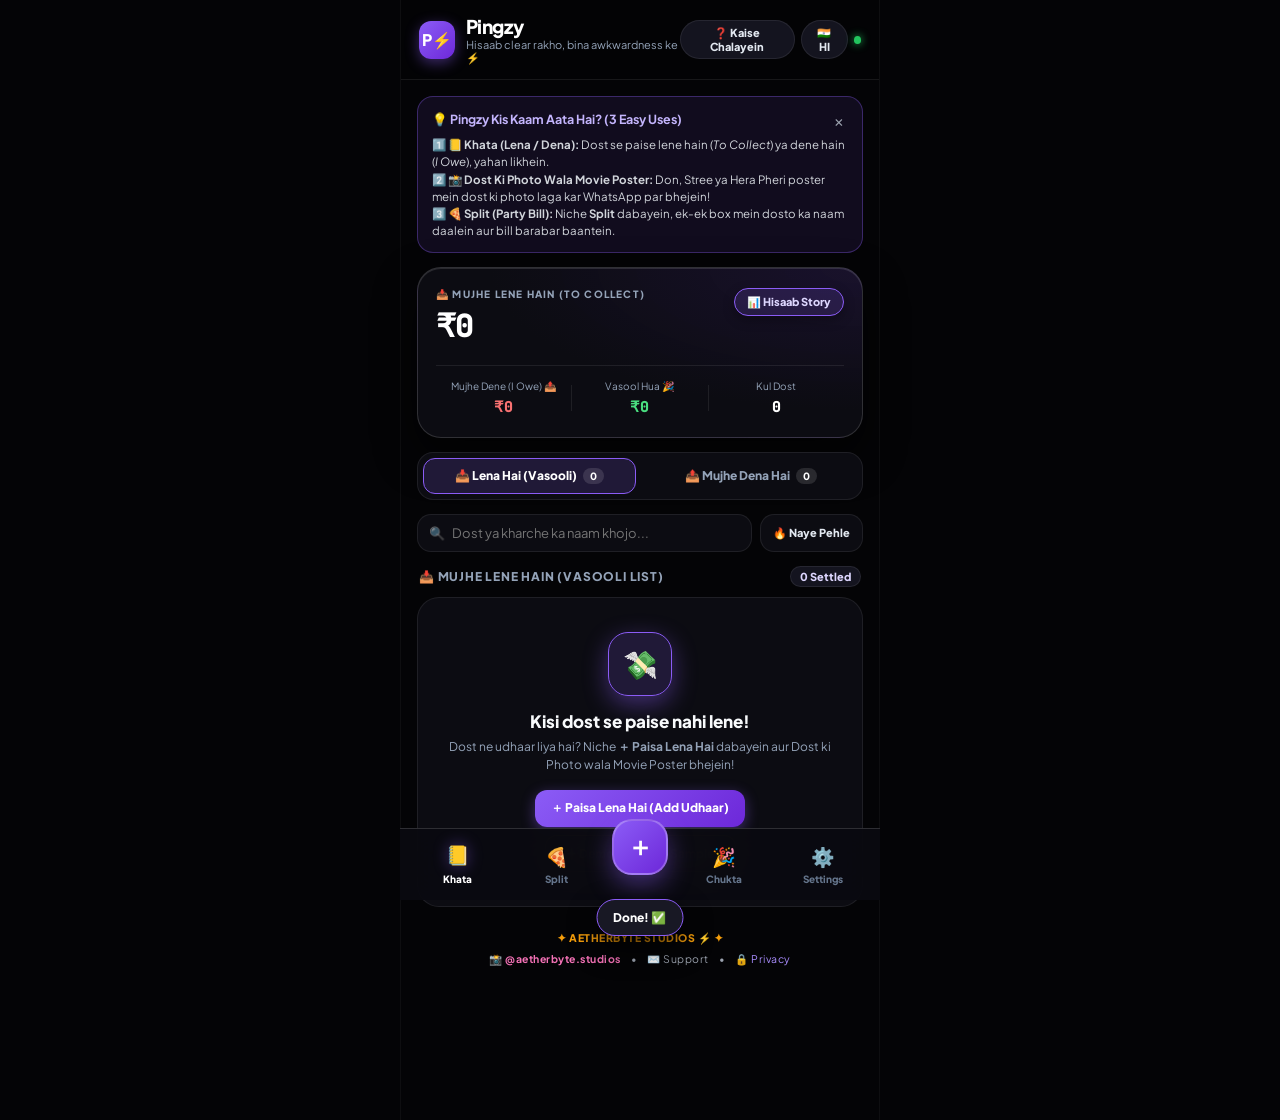
==== commit 9e979f49: "Update index.html" ====
--- a/index.html
+++ b/index.html
@@ -10,9 +10,9 @@
     <link rel="preconnect" href="https://fonts.gstatic.com" crossorigin>
     <link href="https://fonts.googleapis.com/css2?family=JetBrains+Mono:wght@700;800&family=Plus+Jakarta+Sans:wght@500;600;700;800;900&display=swap" rel="stylesheet">
     <link rel="manifest" href="manifest.json">
-    <link rel="stylesheet" href="style.css?v=15">
+    <link rel="stylesheet" href="style.css?v=16">
     <style>
-        /* Fit all 5 Ping Tone buttons cleanly */
+        /* Fit all 5 Ping Tone buttons cleanly without clipping */
         #mainVibeGrid {
             display: grid !important;
             grid-template-columns: repeat(5, minmax(0, 1fr)) !important;
@@ -80,7 +80,7 @@
             transform: scale(0.96);
         }
 
-        /* Photo Upload Bar inside Poster Studio */
+        /* Friend Photo Upload Bar inside Poster Studio */
         .photo-upload-bar {
             display: flex;
             gap: 8px;
@@ -153,7 +153,7 @@
             cursor: pointer;
         }
 
-        /* Individual Friend Boxes in Split Modal (No Comma Confusion!) */
+        /* Individual Friend Boxes in Split Modal */
         .friend-box-list {
             display: flex;
             flex-direction: column;
@@ -214,10 +214,6 @@
             cursor: pointer;
             margin-bottom: 12px;
             transition: 0.15s;
-        }
-        .add-friend-box-btn:active {
-            transform: scale(0.98);
-            background: rgba(16, 185, 129, 0.25);
         }
 
         /* Quick Contacts Book Modal */
@@ -373,13 +369,15 @@
                     </div>
                 </div>
 
-                <!-- MAIN SCREEN STUDIO FOOTER -->
-                <div style="text-align:center; padding: 24px 10px 40px 10px; font-family: 'JetBrains Mono', monospace; font-size: 10.5px; color: #9ca3af; letter-spacing: 0.6px;">
-                    <span style="color: #f59e0b; font-weight: 700;">&#10022; AETHERBYTE STUDIOS &#9889; &#10022;</span><br>
-                    <div style="margin-top:6px;">
-                        <a href="./privacy.html" style="color: #a78bfa; text-decoration: none;">&#128274; Privacy Policy</a>
-                        &nbsp;&bull;&nbsp;
+                <!-- MAIN SCREEN STUDIO FOOTER (Only Studio Highlight + Insta + Mail + Privacy) -->
+                <div style="text-align:center; padding: 24px 10px 42px 10px; font-family: 'JetBrains Mono', monospace; font-size: 10.5px; color: #9ca3af; letter-spacing: 0.5px;">
+                    <span style="color: #f59e0b; font-weight: 800;">&#10022; AETHERBYTE STUDIOS &#9889; &#10022;</span><br>
+                    <div style="margin-top:7px; display:flex; justify-content:center; align-items:center; gap:10px; flex-wrap:wrap;">
+                        <a href="https://instagram.com/aetherbyte.studios" target="_blank" rel="noopener" style="color: #f472b6; text-decoration: none; font-weight:700;">&#128248; @aetherbyte.studios</a>
+                        <span>&bull;</span>
                         <a href="mailto:official.aetherbyte@gmail.com" style="color: #9ca3af; text-decoration: none;">&#9993;&#65039; Support</a>
+                        <span>&bull;</span>
+                        <a href="./privacy.html" style="color: #a78bfa; text-decoration: none;">&#128274; Privacy</a>
                     </div>
                 </div>
 
@@ -434,25 +432,35 @@
                 </div>
 
                 <div class="studio-section">
-                    <h3 class="studio-heading">&#9881;&#65039; App Preferences &amp; Smart Alerts</h3>
+                    <h3 class="studio-heading">&#9881;&#65039; App Preferences &amp; 45-60 Min Smart Alerts</h3>
                     <div class="pref-row">
                         <span>Language Mode (Hinglish / English)</span>
                         <button type="button" id="langToggleBtn" class="pref-toggle-btn">&#127470;&#127475; Hinglish</button>
                     </div>
                     <div class="pref-row" style="margin-top: 10px;">
-                        <span>Filmy &amp; Savage Reminder Notifications</span>
-                        <button type="button" id="notifBtn" class="pref-toggle-btn">&#128277; OFF</button>
+                        <div>
+                            <div style="font-weight:700;">Smart Udhaar Alerts (Every 45&ndash;60 Min)</div>
+                            <div id="notifStatusSub" style="font-size:10.5px; color:#9ca3af;">Reminds you about pending friends every ~50 mins</div>
+                        </div>
+                        <div style="display:flex; gap:6px; align-items:center;">
+                            <button type="button" id="testNotifNowBtn" class="pref-toggle-btn" style="background:rgba(245,158,11,0.15); border-color:rgba(245,158,11,0.45); color:#fde68a; padding:6px 10px; font-size:11px;" title="Send Test Notification Right Now">
+                                &#9889; Test
+                            </button>
+                            <button type="button" id="notifBtn" class="pref-toggle-btn">&#128277; OFF</button>
+                        </div>
                     </div>
                 </div>
 
+                <!-- OFFICIAL STUDIO, INSTAGRAM & HARSH RAJ CREDITS CARD -->
                 <div class="studio-section" style="border: 1px solid rgba(245, 158, 11, 0.35); background: rgba(245, 158, 11, 0.05);">
                     <h3 class="studio-heading" style="color: #fbbf24;">&#9889; About AetherByte Studios</h3>
                     <p class="studio-sub" style="margin-bottom: 10px;">
                         <b>Pingzy v1.0</b> &mdash; Smart Khata, Group Bill Splitter &amp; Interactive Movie Poster Reminder.<br>
                         <span style="color: #fde68a; font-weight: 700;">&#10022; Engineered by Harsh Raj &#10022;</span>
                     </p>
-                    <div style="font-size: 12px; color: #d1d5db; line-height: 1.7;">
-                        &#128231; Official Contact: <a href="mailto:official.aetherbyte@gmail.com" style="color: #a78bfa; text-decoration: none; font-weight: 700;">official.aetherbyte@gmail.com</a><br>
+                    <div style="font-size: 12px; color: #d1d5db; line-height: 1.85;">
+                        &#128248; Instagram: <a href="https://instagram.com/aetherbyte.studios" target="_blank" rel="noopener" style="color: #f472b6; text-decoration: none; font-weight: 700;">@aetherbyte.studios</a><br>
+                        &#128231; Official Email: <a href="mailto:official.aetherbyte@gmail.com" style="color: #a78bfa; text-decoration: none; font-weight: 700;">official.aetherbyte@gmail.com</a><br>
                         &#128274; Legal &amp; Data Safety: <a href="./privacy.html" style="color: #a78bfa; text-decoration: none; font-weight: 700;">Read Privacy Policy</a>
                     </div>
                 </div>
@@ -608,7 +616,7 @@
             <label>Party / Hangout Name <span class="optional">(optional)</span></label>
             <input id="calcReason" type="text" placeholder="e.g. Pizza Party, Chai Tapri, Goa Trip">
 
-            <!-- NEW: INDIVIDUAL FRIEND BOXES (No Comma Needed!) -->
+            <!-- INDIVIDUAL FRIEND BOXES (No Comma Needed!) -->
             <div style="display:flex; justify-content:space-between; align-items:center; margin-top:8px;">
                 <label style="margin:0;">Friends in Split <span class="optional">(1 box per person)</span></label>
                 <span id="splitFriendCountBadge" style="font-size:11px; color:#a78bfa; font-weight:700;">3 People</span>
@@ -748,7 +756,7 @@
                     </button>
                 </div>
 
-                <!-- 10 FAMOUS MOVIE & VIRAL POSTER TEMPLATES (Swipeable) -->
+                <!-- 10 FAMOUS MOVIE & VIRAL POSTER TEMPLATES -->
                 <div style="font-size:10.5px; color:#9ca3af; margin-top:4px;">&#127912; Swipe &amp; Pick Famous Movie Poster Theme:</div>
                 <div class="interactive-sticker-controls" id="interactiveThemeBar">
                     <button type="button" class="isticker-btn active" data-stheme="don">&#128374;&#65039; DON (11 Mulk)</button>
@@ -855,14 +863,18 @@
     </div>
 
     <!-- CORE SCRIPT -->
-    <script src="script.js?v=15" charset="utf-8"></script>
+    <script src="script.js?v=16" charset="utf-8"></script>
 
     <!-- =========================================================================
-         AETHERBYTE MOVIE PHOTO POSTER STUDIO + INDIVIDUAL SPLIT BOXES ENGINE V3.0
+         AETHERBYTE MASTER ENGINE V4.0:
+         1. 45-60 Min Smart Pending Friend Notification Engine + Instant Test
+         2. 10 Famous Movie Posters + Upload Friend Photo Mugshot
+         3. Individual Friend Boxes in Split (Add / Delete)
+         4. 120+ Viral Cult Dialogues & Bilingual Guide (EN <-> HI)
     ========================================================================== -->
     <script>
       if ('serviceWorker' in navigator) {
-        navigator.serviceWorker.register('./sw.js?v=8');
+        navigator.serviceWorker.register('./sw.js?v=9');
       }
 
       // -------------------------------------------------------------------------
@@ -1132,7 +1144,7 @@
         ],
         filmy: [
           "O Stree Kal Aana... par {name} bhai tu mere {amt} AAJ hi laana! 👻😂",
-          "Deewaar Style {name} 🕶️: 'Aaj khush toh bohot hoge tum... mere {amt} daba ke jo baithe ho! Jaldi UPI kar!'"
+          "Deewaar Style {name} 🕶️️: 'Aaj khush toh bohot hoge tum... mere {amt} daba ke jo baithe ho! Jaldi UPI kar!'"
         ],
         savage: [
           "Oye {name} 😈 Jab bill split hua tha tab toh bada 'Bro-Bro' kar raha tha, ab {amt} bhejne mein ungli dard ho rahi hai kya?",
@@ -1194,7 +1206,6 @@
         "REVIVE DE BHAI, UPI KAR! 🎮"
       ];
 
-      // Movie Theme Metadata (10 Famous Templates!)
       const MOVIE_POSTER_CONFIGS = {
         don: {
           bg1: '#0a0f1d', bg2: '#1e1b4b', accent: '#f59e0b', border: '#fbbf24',
@@ -1273,7 +1284,7 @@
       let activePunchlineIdx = 0;
       let lastMsgText = '';
       let currentVibeCategory = 'cult_bollywood';
-      window._friendPosterPhotoImg = null; // Stores uploaded friend photo Image object
+      window._friendPosterPhotoImg = null;
 
       function getReminderContext() {
         const nameEl = document.getElementById('reminderRecipient');
@@ -1288,7 +1299,6 @@
         return { name, amt, upi, customText, cfg };
       }
 
-      // Helper to draw rounded rectangle
       function drawRoundRect(ctx, x, y, w, h, r) {
         ctx.beginPath();
         ctx.moveTo(x + r, y);
@@ -1299,16 +1309,13 @@
         ctx.closePath();
       }
 
-      // Helper to center-crop & draw Friend's uploaded photo inside Mugshot Frame
       function drawCoverPhoto(ctx, img, x, y, w, h, radius) {
         ctx.save();
         drawRoundRect(ctx, x, y, w, h, radius);
         ctx.clip();
-
         const imgRatio = img.width / img.height;
         const boxRatio = w / h;
         let sx = 0, sy = 0, sw = img.width, sh = img.height;
-
         if (imgRatio > boxRatio) {
           sw = img.height * boxRatio;
           sx = (img.width - sw) / 2;
@@ -1320,7 +1327,6 @@
         ctx.restore();
       }
 
-      // Main Canvas Renderer (Supports both With-Photo Mugshot Layout & Full Text Layout!)
       function renderInteractiveSticker() {
         const imgEl = document.getElementById('stickerPreviewImg');
         if (!imgEl) return;
@@ -1334,14 +1340,12 @@
         canvas.height = 500;
         const ctx = canvas.getContext('2d');
 
-        // 1. Background Gradient
         const grad = ctx.createLinearGradient(0, 0, 800, 500);
         grad.addColorStop(0, cfg.bg1);
         grad.addColorStop(1, cfg.bg2);
         ctx.fillStyle = grad;
         ctx.fillRect(0, 0, 800, 500);
 
-        // 2. Top & Bottom Movie Strip Banners
         ctx.fillStyle = cfg.accent;
         ctx.fillRect(0, 0, 800, 52);
         ctx.fillStyle = '#050507';
@@ -1353,24 +1357,20 @@
         ctx.fillText(cfg.topBanner, 400, 33);
 
         ctx.fillStyle = '#fbbf24';
-        ctx.font = '800 17px "JetBrains Mono", monospace';
+        ctx.font = '800 16.5px "JetBrains Mono", monospace';
         ctx.fillText(
-          upi ? `📲 SCAN OR PAY ON UPI: ${upi}  •  ⚡ PINGZY BY AETHERBYTE STUDIOS` : '📲 ABHI GPAY / PHONEPE KAREIN  •  ⚡ PINGZY BY AETHERBYTE STUDIOS',
+          upi ? `📲 SCAN OR PAY ON UPI: ${upi}  •  ⚡ @aetherbyte.studios` : '📲 ABHI GPAY / PHONEPE KAREIN  •  ⚡ @aetherbyte.studios',
           400,
           480
         );
 
-        // 3. Outer Poster Frame
         ctx.strokeStyle = cfg.border;
         ctx.lineWidth = 4;
         drawRoundRect(ctx, 22, 66, 756, 366, 18);
         ctx.stroke();
 
-        // 4A. IF FRIEND PHOTO IS UPLOADED -> DRAW MOVIE MUGSHOT LEFT + DETAILS RIGHT!
         if (hasPhoto) {
           const px = 44, py = 88, pw = 235, ph = 295;
-
-          // Photo Frame Glow & Border
           ctx.save();
           ctx.shadowColor = cfg.border;
           ctx.shadowBlur = 18;
@@ -1382,7 +1382,6 @@
           drawRoundRect(ctx, px, py, pw, ph, 16);
           ctx.stroke();
 
-          // Mugshot Bottom Tag
           ctx.fillStyle = cfg.accent;
           drawRoundRect(ctx, px + 14, py + ph - 36, pw - 28, 30, 8);
           ctx.fill();
@@ -1391,10 +1390,8 @@
           ctx.textAlign = 'center';
           ctx.fillText(cfg.badgeText, px + pw / 2, py + ph - 15);
 
-          // Right Column Content (Centered around X = 530)
           const rx = 530;
           ctx.textAlign = 'center';
-
           ctx.fillStyle = cfg.border;
           ctx.font = '800 16px "Plus Jakarta Sans", sans-serif';
           ctx.fillText(cfg.subHeader, rx, 115);
@@ -1403,7 +1400,6 @@
           ctx.font = '900 44px "Plus Jakarta Sans", sans-serif';
           ctx.fillText(name.toUpperCase().slice(0, 14), rx, 168);
 
-          // Amount Box on Right
           ctx.fillStyle = 'rgba(0, 0, 0, 0.45)';
           drawRoundRect(ctx, 325, 188, 410, 92, 16);
           ctx.fill();
@@ -1415,7 +1411,6 @@
           ctx.font = '900 54px "JetBrains Mono", monospace';
           ctx.fillText(amt, rx, 253);
 
-          // Movie Quote / Punchline (Wrapped into 2 lines if long)
           ctx.fillStyle = '#fde68a';
           ctx.font = '800 20px "Plus Jakarta Sans", sans-serif';
           const words = customText.split(' ');
@@ -1428,10 +1423,7 @@
           if (line2) {
             ctx.fillText(line2.slice(0, 36) + '"', rx, 352);
           }
-        }
-
-        // 4B. IF NO PHOTO UPLOADED -> FULL WIDTH CINEMATIC POSTER
-        else {
+        } else {
           ctx.textAlign = 'center';
           ctx.fillStyle = cfg.border;
           ctx.font = '800 19px "Plus Jakarta Sans", sans-serif';
@@ -1470,7 +1462,6 @@
           ctx.fillText('💡 TIP: Tap "📸 Dost Ki Photo Lagao" below to add their face on this poster!', 400, 412);
         }
 
-        // 5. Tilted Rubber Stamp (Top Right)
         ctx.save();
         ctx.translate(635, 118);
         ctx.rotate(0.2);
@@ -1490,7 +1481,6 @@
         window._latestPingzyPosterCanvas = canvas;
       }
 
-      // Friend Photo Upload & Remove Handlers
       window.removeFriendPosterPhoto = function() {
         window._friendPosterPhotoImg = null;
         const fInput = document.getElementById('posterFriendPhotoInput');
@@ -1543,7 +1533,129 @@
       };
 
       // -------------------------------------------------------------------------
-      // 5. CONTACTS HELPER & INITIALIZATION
+      // 5. SMART 45-60 MINUTE UDHAAR NOTIFICATION ENGINE (WITH PENDING FRIENDS!)
+      // -------------------------------------------------------------------------
+      const MEGA_NOTIFICATIONS = [
+        { title: '🕶️ Don Alert: Udhaar Pending!', body: '11 mulkon ki police nahi, tera Pingzy Khata bol raha hai: {friend} se {amount} vasool kar!' },
+        { title: '👻 O Stree Kal Aana!', body: 'Par {friend} se apne {amount} AAJ hi mangwa le bhai! Tap to send a Movie Poster Ping ⚡' },
+        { title: '🎬 Babu Bhaiya Khata Update!', body: '25 din mein paisa double nahi hoga, {friend} ko ping bhej ke apne {amount} wapas manga le!' },
+        { title: '🔥 Kaleen Bhaiya Ka Aadesh!', body: '{friend} pe {amount} baki hai! Izzat se WhatsApp Meme Poster bhej ke hisaab barabar kar!' },
+        { title: '☕ Dekh Raha Hai Binod?', body: 'Kaise {friend} ke paas {amount} pade hain aur tune abhi tak Reminder nahi bheja! Tap now!' },
+        { title: '📉 Friendship CIBIL Alert!', body: '{friend} ka udhaar ({amount}) pending chal raha hai. Send a 1-Tap UPI QR Ping now!' },
+        { title: '🥟 Samosa Tax Laga Dein?', body: '{friend} se {amount} lene hain! Late fee lagne se pehle 1-Tap Savage Ping bhej!' },
+        { title: '💸 Vasooli Time Bhai!', body: 'Tere khate mein {total} To Collect dikha raha hai ({friend}). Tap to dispatch WhatsApp reminder!' }
+      ];
+
+      // Scan DOM & LocalStorage for real pending friends so notification is 100% personalized!
+      function getPendingFriendSummary() {
+        const totalEl = document.getElementById('totalOwed');
+        const totalText = (totalEl && totalEl.innerText.trim()) ? totalEl.innerText.trim() : '₹0';
+
+        // Try scanning localStorage for unpaid To-Collect entries
+        const pendingPeople = [];
+        for (let i = 0; i < localStorage.length; i++) {
+          const k = localStorage.key(i);
+          try {
+            const val = JSON.parse(localStorage.getItem(k));
+            if (Array.isArray(val)) {
+              val.forEach((item) => {
+                const n = item.person || item.name;
+                const a = item.amount || item.amt;
+                const isPaid = item.paid === true || item.settled === true || item.status === 'paid';
+                const isIOwe = item.type === 'iowe' || item.direction === 'iowe' || item.isIOwe === true;
+                if (n && a && !isPaid && !isIOwe) {
+                  pendingPeople.push({ name: n, amount: '₹' + a });
+                }
+              });
+            }
+          } catch (e) {}
+        }
+
+        if (pendingPeople.length > 0) {
+          const pick = pendingPeople[Math.floor(Math.random() * pendingPeople.length)];
+          return {
+            hasPending: true,
+            friend: pick.name,
+            amount: pick.amount,
+            total: totalText !== '₹0' ? totalText : pick.amount
+          };
+        }
+
+        return {
+          hasPending: totalText !== '₹0',
+          friend: 'Dost',
+          amount: totalText !== '₹0' ? totalText : 'udhaar ke paise',
+          total: totalText
+        };
+      }
+
+      // Generate random interval between 45 and 60 minutes (in milliseconds)
+      function getNext45To60MinDelay() {
+        const mins = 45 + Math.floor(Math.random() * 16); // 45 to 60 mins
+        return mins * 60 * 1000;
+      }
+
+      let lastNotifIndex = -1;
+
+      async function firePingzySmartNotification(forceImmediate) {
+        if (!('Notification' in window) || Notification.permission !== 'granted') return false;
+        if (!forceImmediate && localStorage.getItem('pingzy_alerts_enabled') !== 'true') return false;
+
+        const info = getPendingFriendSummary();
+        let idx = Math.floor(Math.random() * MEGA_NOTIFICATIONS.length);
+        if (idx === lastNotifIndex) idx = (idx + 1) % MEGA_NOTIFICATIONS.length;
+        lastNotifIndex = idx;
+
+        const template = MEGA_NOTIFICATIONS[idx];
+        const title = template.title;
+        const body = template.body
+          .replace(/\{friend\}/g, info.friend)
+          .replace(/\{amount\}/g, info.amount)
+          .replace(/\{total\}/g, info.total);
+
+        const now = Date.now();
+        const nextDelay = getNext45To60MinDelay();
+        localStorage.setItem('pingzy_last_notif_ts', String(now));
+        localStorage.setItem('pingzy_next_notif_ts', String(now + nextDelay));
+
+        try {
+          const reg = await navigator.serviceWorker.getRegistration();
+          if (reg && reg.showNotification) {
+            await reg.showNotification(title, {
+              body: body,
+              icon: './icon-192.png',
+              badge: './icon-192.png',
+              tag: 'pingzy-alert-' + now, // Unique tag so Android NEVER suppresses it
+              renotify: true,
+              vibrate: [200, 100, 200]
+            });
+            return true;
+          }
+        } catch (e) {}
+
+        try {
+          new Notification(title, { body: body, icon: './icon-192.png' });
+          return true;
+        } catch (e) {}
+        return false;
+      }
+
+      // Background 45-60 Minute Check Loop
+      function checkAndRunScheduledNotification() {
+        if (localStorage.getItem('pingzy_alerts_enabled') !== 'true') return;
+        if (!('Notification' in window) || Notification.permission !== 'granted') return;
+
+        const now = Date.now();
+        let nextTs = Number(localStorage.getItem('pingzy_next_notif_ts') || 0);
+
+        // If never scheduled or time has arrived (every 45-60 mins) -> Fire notification!
+        if (!nextTs || now >= nextTs) {
+          firePingzySmartNotification(false);
+        }
+      }
+
+      // -------------------------------------------------------------------------
+      // 6. CONTACTS HELPER & INITIALIZATION
       // -------------------------------------------------------------------------
       function fillContactIntoForm(name, phone) {
         const nameInput = document.getElementById('personName');
@@ -1637,7 +1749,6 @@
       };
 
       window.addEventListener('DOMContentLoaded', () => {
-        // Initialize Individual Split Friend Boxes
         renderSplitFriendBoxes();
         forceCleanNavLabels();
 
@@ -1686,13 +1797,11 @@
         renderQuickGuideLanguage();
         applyClearTabUI('pending');
 
-        // Re-sync Split Friend Boxes right before Split Equally or Spin Roulette runs!
         const calcBtn = document.getElementById('calculateSplitBtn');
         const spinBtn = document.getElementById('spinRouletteBtn');
         if (calcBtn) calcBtn.addEventListener('click', () => syncSplitBoxesToHiddenInput(), true);
         if (spinBtn) spinBtn.addEventListener('click', () => syncSplitBoxesToHiddenInput(), true);
 
-        // Watch Reminder Modal Open -> Render Cult Message & Movie Poster Automatically
         const remModal = document.getElementById('reminderModal');
         if (remModal) {
           const modalObs = new MutationObserver(() => {
@@ -1716,19 +1825,18 @@
           });
         }
 
-        // Movie Poster Theme Buttons (Don, Stree, Hera Pheri, Mirzapur, Sholay, Deewaar, etc.)
+        // Movie Poster Theme Buttons
         document.querySelectorAll('#interactiveThemeBar .isticker-btn').forEach((btn) => {
           btn.addEventListener('click', () => {
             document.querySelectorAll('#interactiveThemeBar .isticker-btn').forEach((b) => b.classList.remove('active'));
             btn.classList.add('active');
             activeStickerTheme = btn.getAttribute('data-stheme') || 'don';
             const customInput = document.getElementById('customStickerInput');
-            if (customInput) customInput.value = ''; // Reset to movie's signature quote
+            if (customInput) customInput.value = '';
             renderInteractiveSticker();
           });
         });
 
-        // Tapping on Poster Image directly -> Flips & Randomizes Stamp + Quote
         const stickerImg = document.getElementById('stickerPreviewImg');
         if (stickerImg) {
           stickerImg.addEventListener('click', (e) => {
@@ -1739,7 +1847,6 @@
           }, true);
         }
 
-        // Custom Input Live Typing on Poster
         const customStickerInput = document.getElementById('customStickerInput');
         if (customStickerInput) {
           customStickerInput.addEventListener('input', () => {
@@ -1747,7 +1854,6 @@
           });
         }
 
-        // Remix Button -> Changes Both Dialogue & Movie Poster
         const newReplyBtn = document.getElementById('newReplyBtn');
         if (newReplyBtn) {
           newReplyBtn.addEventListener('click', (e) => {
@@ -1759,7 +1865,6 @@
           }, true);
         }
 
-        // Save PNG Button (#stickerBtn)
         const stickerBtn = document.getElementById('stickerBtn');
         if (stickerBtn) {
           stickerBtn.addEventListener('click', (e) => {
@@ -1775,7 +1880,6 @@
           }, true);
         }
 
-        // Share Poster (With Friend's Photo!) Directly to WhatsApp (#shareStickerWaBtn)
         const shareWaBtn = document.getElementById('shareStickerWaBtn');
         if (shareWaBtn) {
           shareWaBtn.addEventListener('click', async () => {
@@ -1812,7 +1916,6 @@
           });
         }
 
-        // Viral Mode Buttons
         const botBtn = document.getElementById('botModeBtn');
         const barterBtn = document.getElementById('barterModeBtn');
         const filmyBtn = document.getElementById('filmyModeBtn');
@@ -1832,7 +1935,6 @@
           });
         });
 
-        // WhatsApp Text, SMS & Copy Overrides
         const waBtn = document.getElementById('whatsappBtn');
         const smsBtn = document.getElementById('smsBtn');
         const cpBtn = document.getElementById('copyBtn');
@@ -1898,6 +2000,87 @@
             openSmartContactModal();
           });
         }
+
+        // -----------------------------------------------------------------------
+        // 7. WIRE UP 45-60 MIN NOTIFICATION BUTTON + INSTANT TEST BUTTON
+        // -----------------------------------------------------------------------
+        const studioNotifBtn = document.getElementById('notifBtn');
+        const testNotifBtn = document.getElementById('testNotifNowBtn');
+        const notifSub = document.getElementById('notifStatusSub');
+
+        function syncStudioNotifUI() {
+          if (!studioNotifBtn) return;
+          const isOn = localStorage.getItem('pingzy_alerts_enabled') === 'true' && ('Notification' in window) && Notification.permission === 'granted';
+          if (isOn) {
+            studioNotifBtn.innerHTML = '🔔 ON ⚡';
+            studioNotifBtn.style.borderColor = '#10b981';
+            studioNotifBtn.style.color = '#6ee7b7';
+            if (notifSub) notifSub.innerText = 'Active: Smart reminder every 45–60 mins ⚡';
+          } else {
+            studioNotifBtn.innerHTML = '🔕 OFF';
+            studioNotifBtn.style.borderColor = '';
+            studioNotifBtn.style.color = '';
+            if (notifSub) notifSub.innerText = 'Reminds you about pending friends every ~50 mins';
+          }
+        }
+
+        // Replace #notifBtn node so script.js's old 24hr handler cannot block it
+        if (studioNotifBtn && studioNotifBtn.parentNode) {
+          const cleanNotifBtn = studioNotifBtn.cloneNode(true);
+          studioNotifBtn.parentNode.replaceChild(cleanNotifBtn, studioNotifBtn);
+
+          cleanNotifBtn.addEventListener('click', async (e) => {
+            e.preventDefault();
+            e.stopPropagation();
+            if (!('Notification' in window)) {
+              alert('Is browser mein notifications supported nahi hain.');
+              return;
+            }
+            const currentlyOn = localStorage.getItem('pingzy_alerts_enabled') === 'true';
+            if (currentlyOn) {
+              localStorage.setItem('pingzy_alerts_enabled', 'false');
+              syncStudioNotifUI();
+              return;
+            }
+            const perm = await Notification.requestPermission();
+            if (perm === 'granted') {
+              localStorage.setItem('pingzy_alerts_enabled', 'true');
+              syncStudioNotifUI();
+              // Fire 1st confirmation notification immediately with pending friend's name!
+              await firePingzySmartNotification(true);
+            } else {
+              alert('Phone/Browser settings se Notification permission Allow karein!');
+            }
+          });
+        }
+
+        // Instant Test Alert Button (#testNotifNowBtn)
+        if (testNotifBtn) {
+          testNotifBtn.addEventListener('click', async () => {
+            if (!('Notification' in window)) {
+              alert('Notifications not supported.');
+              return;
+            }
+            const perm = await Notification.requestPermission();
+            if (perm === 'granted') {
+              localStorage.setItem('pingzy_alerts_enabled', 'true');
+              syncStudioNotifUI();
+              await firePingzySmartNotification(true);
+            } else {
+              alert('Please allow Notification permission first!');
+            }
+          });
+        }
+
+        // Sync UI & start 45-60 minute background ticker
+        syncStudioNotifUI();
+        setTimeout(() => checkAndRunScheduledNotification(), 3500);
+        setInterval(() => checkAndRunScheduledNotification(), 60 * 1000);
+        document.addEventListener('visibilitychange', () => {
+          if (document.visibilityState === 'visible') {
+            checkAndRunScheduledNotification();
+          }
+        });
       });
     </script>
 </body>
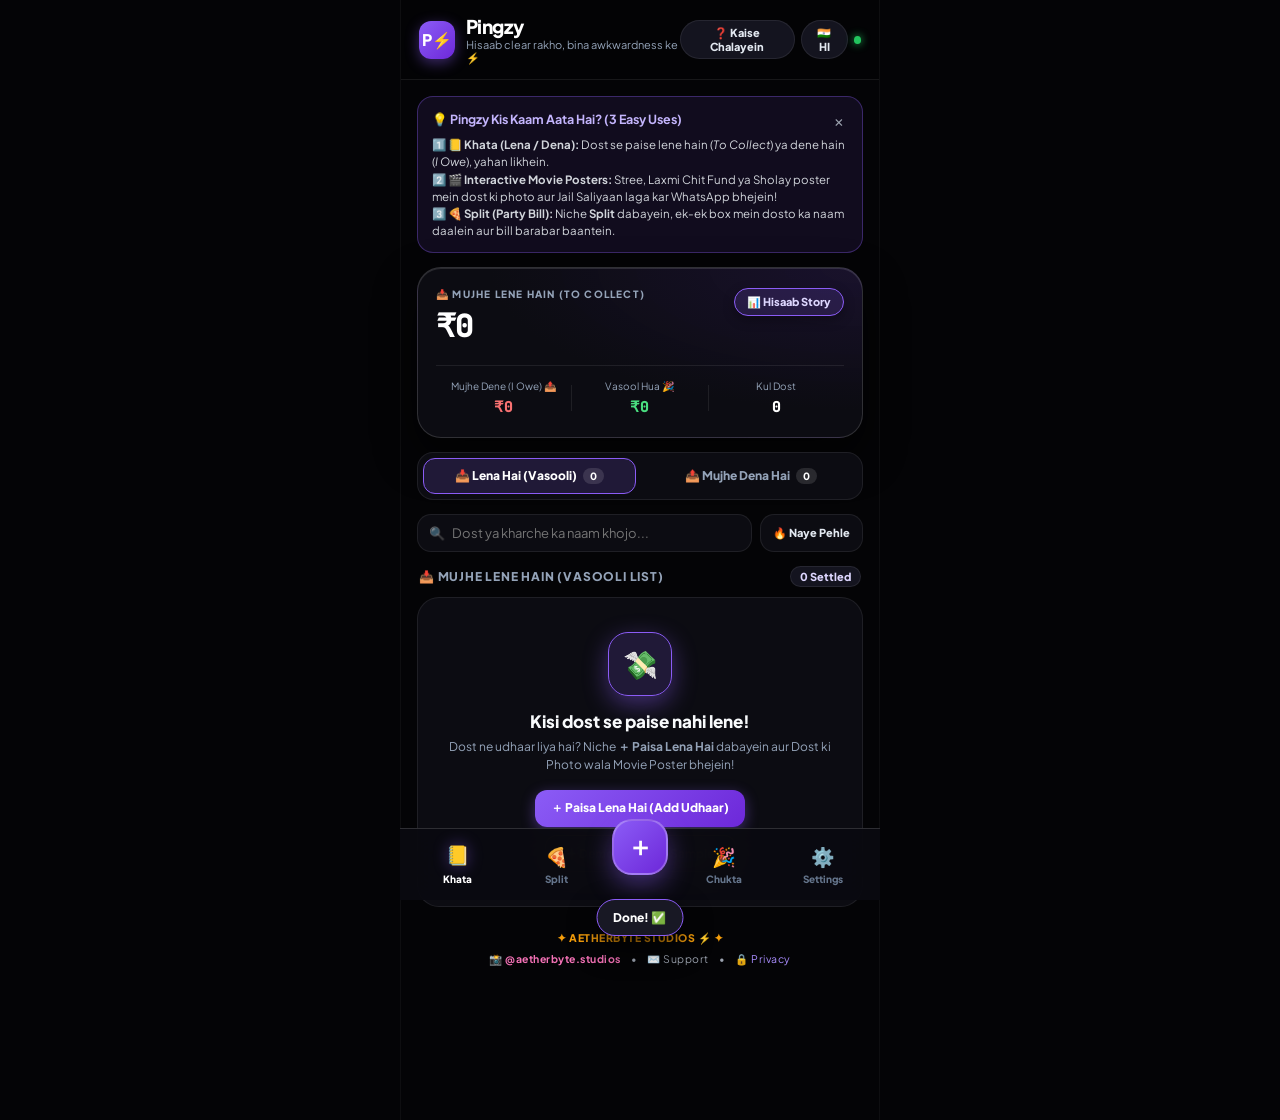
==== commit 1b49140a: "Update index.html" ====
--- a/index.html
+++ b/index.html
@@ -10,7 +10,7 @@
     <link rel="preconnect" href="https://fonts.gstatic.com" crossorigin>
     <link href="https://fonts.googleapis.com/css2?family=JetBrains+Mono:wght@700;800&family=Plus+Jakarta+Sans:wght@500;600;700;800;900&display=swap" rel="stylesheet">
     <link rel="manifest" href="manifest.json">
-    <link rel="stylesheet" href="style.css?v=16">
+    <link rel="stylesheet" href="style.css?v=17">
     <style>
         /* Fit all 5 Ping Tone buttons cleanly without clipping */
         #mainVibeGrid {
@@ -44,8 +44,8 @@
             border-radius: 14px;
             cursor: pointer;
             transition: transform 0.22s cubic-bezier(0.34, 1.56, 0.64, 1), box-shadow 0.22s ease;
-            box-shadow: 0 8px 26px rgba(0, 0, 0, 0.7);
-            border: 1px solid rgba(245, 158, 11, 0.45);
+            box-shadow: 0 10px 30px rgba(0, 0, 0, 0.8);
+            border: 1.5px solid rgba(245, 158, 11, 0.55);
         }
         #stickerPreviewImg.pop-anim {
             transform: scale(0.95) rotate(-1.5deg);
@@ -54,8 +54,8 @@
             display: flex;
             gap: 6px;
             overflow-x: auto;
-            padding: 6px 2px 8px 2px;
-            margin-top: 6px;
+            padding: 5px 2px 7px 2px;
+            margin-top: 4px;
             scrollbar-width: none;
         }
         .interactive-sticker-controls::-webkit-scrollbar {
@@ -80,34 +80,76 @@
             transform: scale(0.96);
         }
 
+        /* Interactive Props Bar (Jail Bars, Crown, Sniper Target, Thug Shades) */
+        .prop-controls-bar {
+            display: flex;
+            gap: 6px;
+            overflow-x: auto;
+            padding: 4px 2px 8px 2px;
+            scrollbar-width: none;
+        }
+        .prop-controls-bar::-webkit-scrollbar {
+            display: none;
+        }
+        .prop-btn {
+            white-space: nowrap;
+            background: rgba(245, 158, 11, 0.12);
+            border: 1px solid rgba(245, 158, 11, 0.4);
+            color: #fde68a;
+            padding: 6px 11px;
+            border-radius: 10px;
+            font-size: 11px;
+            font-weight: 700;
+            cursor: pointer;
+            transition: 0.15s;
+        }
+        .prop-btn.active {
+            background: linear-gradient(135deg, #f59e0b, #d97706);
+            color: #050507;
+            border-color: #fef08a;
+            font-weight: 800;
+        }
+
         /* Friend Photo Upload Bar inside Poster Studio */
         .photo-upload-bar {
             display: flex;
-            gap: 8px;
+            gap: 6px;
             margin: 8px 0;
         }
         .photo-upload-btn {
             flex: 1;
-            background: linear-gradient(135deg, rgba(245, 158, 11, 0.22), rgba(217, 119, 6, 0.15));
-            border: 1px dashed #f59e0b;
-            color: #fde68a;
-            padding: 9px 12px;
+            background: linear-gradient(135deg, rgba(16, 185, 129, 0.22), rgba(5, 150, 105, 0.15));
+            border: 1px dashed #10b981;
+            color: #a7f3d0;
+            padding: 9px 10px;
             border-radius: 12px;
-            font-size: 12px;
+            font-size: 11.5px;
             font-weight: 800;
             cursor: pointer;
             display: flex;
             align-items: center;
             justify-content: center;
-            gap: 6px;
+            gap: 5px;
+            text-align: center;
+        }
+        .photo-filter-btn {
+            background: rgba(139, 92, 246, 0.18);
+            border: 1px solid rgba(139, 92, 246, 0.5);
+            color: #ddd6fe;
+            padding: 9px 10px;
+            border-radius: 12px;
+            font-size: 11px;
+            font-weight: 800;
+            cursor: pointer;
+            white-space: nowrap;
         }
         .photo-remove-btn {
             background: rgba(239, 68, 68, 0.18);
             border: 1px solid rgba(239, 68, 68, 0.5);
             color: #fca5a5;
-            padding: 9px 12px;
+            padding: 9px 10px;
             border-radius: 12px;
-            font-size: 12px;
+            font-size: 11px;
             font-weight: 800;
             cursor: pointer;
             display: none;
@@ -670,7 +712,7 @@
         </div>
     </div>
 
-    <!-- 3. REMINDER, VIRAL ARSENAL, EXCUSE BUSTER & MOVIE PHOTO POSTER STUDIO -->
+    <!-- 3. REMINDER, VIRAL ARSENAL, EXCUSE BUSTER & CUSTOM MOVIE POSTER STUDIO -->
     <div class="modal-overlay" id="reminderModal">
         <div class="modal bottom-sheet reminder-modal">
             <div class="sheet-handle"></div>
@@ -736,48 +778,63 @@
                 <div id="qrUpiText" class="qr-upi-id"></div>
             </div>
 
-            <!-- INTERACTIVE MOVIE POSTER & FRIEND PHOTO STUDIO -->
+            <!-- ===============================================================
+                 INTERACTIVE CINEMA ARTWORK POSTER & PROP STUDIO
+            ================================================================ -->
             <div class="sticker-preview-box">
                 <div class="sticker-preview-label" style="display:flex; justify-content:space-between; align-items:center;">
-                    <span>&#127916; Famous Movie Poster Studio</span>
+                    <span>&#127916; Interactive Cinema Poster Studio</span>
                     <span style="color:#fbbf24; font-size:10px;">&#128070; Tap Poster to Remix</span>
                 </div>
 
                 <img id="stickerPreviewImg" alt="Interactive Movie Meme Poster" title="Tap to remix stamp & punchline!" />
 
-                <!-- UPLOAD FRIEND PHOTO ON POSTER BAR -->
+                <!-- 1. UPLOAD FRIEND PHOTO + FILTER CYCLER BAR -->
                 <div class="photo-upload-bar">
                     <label for="posterFriendPhotoInput" class="photo-upload-btn" id="posterPhotoLabel">
-                        &#128248; Dost Ki Photo Lagao (Add Photo on Poster)
+                        &#128248; Dost Ki Photo Lagao
                     </label>
                     <input type="file" id="posterFriendPhotoInput" accept="image/*" style="display:none;">
+                    <button type="button" class="photo-filter-btn" id="photoFilterBtn" onclick="cyclePhotoFilter()">
+                        &#127912; Filter: Normal
+                    </button>
                     <button type="button" id="removeFriendPhotoBtn" class="photo-remove-btn" onclick="removeFriendPosterPhoto()">
-                        &#128465;&#65039; Remove
+                        &#128465;&#65039;
                     </button>
                 </div>
 
-                <!-- 10 FAMOUS MOVIE & VIRAL POSTER TEMPLATES -->
-                <div style="font-size:10.5px; color:#9ca3af; margin-top:4px;">&#127912; Swipe &amp; Pick Famous Movie Poster Theme:</div>
+                <!-- 2. 1-TAP INTERACTIVE PROPS OVERLAY BAR (Jail Bars, Target, Crown, Thug Shades) -->
+                <div style="font-size:10.5px; color:#fde68a; margin-top:2px; font-weight:700;">&#127917; Add Fun Prop on Friend's Photo:</div>
+                <div class="prop-controls-bar" id="propControlsBar">
+                    <button type="button" class="prop-btn active" data-prop="none">&#10024; Clean</button>
+                    <button type="button" class="prop-btn" data-prop="jail">&#9939;&#65039; Jail Bars (#420)</button>
+                    <button type="button" class="prop-btn" data-prop="target">&#127919; Red Target Arrow</button>
+                    <button type="button" class="prop-btn" data-prop="crown">&#128081; Udhaar Samrat Crown</button>
+                    <button type="button" class="prop-btn" data-prop="thug">&#128374;&#65039; Thug Life Shades</button>
+                </div>
+
+                <!-- 3. 10 UNIQUE MOVIE ARTWORK TEMPLATES -->
+                <div style="font-size:10.5px; color:#c4b5fd; margin-top:2px; font-weight:700;">&#127916; Pick Authentic Movie Artwork Theme:</div>
                 <div class="interactive-sticker-controls" id="interactiveThemeBar">
-                    <button type="button" class="isticker-btn active" data-stheme="don">&#128374;&#65039; DON (11 Mulk)</button>
-                    <button type="button" class="isticker-btn" data-stheme="stree">&#128123; STREE (Kal Aana)</button>
-                    <button type="button" class="isticker-btn" data-stheme="herapheri">&#128184; HERA PHERI</button>
-                    <button type="button" class="isticker-btn" data-stheme="mirzapur">&#128293; MIRZAPUR</button>
-                    <button type="button" class="isticker-btn" data-stheme="sholay">&#128014; SHOLAY (Gabbar)</button>
-                    <button type="button" class="isticker-btn" data-stheme="deewaar">&#129521; DEEWAAR (786)</button>
-                    <button type="button" class="isticker-btn" data-stheme="wanted">&#128680; CBI Wanted</button>
-                    <button type="button" class="isticker-btn" data-stheme="news">&#128250; Breaking News</button>
-                    <button type="button" class="isticker-btn" data-stheme="cibil">&#128201; CIBIL Score</button>
-                    <button type="button" class="isticker-btn" data-stheme="challan">&#9878;&#65039; Court Challan</button>
+                    <button type="button" class="isticker-btn active" data-stheme="stree">&#128123; STREE (Haveli Wall)</button>
+                    <button type="button" class="isticker-btn" data-stheme="herapheri">&#128184; LAXMI CHIT FUND CHEQUE</button>
+                    <button type="button" class="isticker-btn" data-stheme="sholay">&#128014; SHOLAY (Bullet Holes)</button>
+                    <button type="button" class="isticker-btn" data-stheme="deewaar">&#129521; DEEWAAR (Billa #786)</button>
+                    <button type="button" class="isticker-btn" data-stheme="don">&#128374;&#65039; DON (Interpol File)</button>
+                    <button type="button" class="isticker-btn" data-stheme="mirzapur">&#128293; MIRZAPUR (Bhaukal)</button>
+                    <button type="button" class="isticker-btn" data-stheme="news">&#128250; BREAKING NEWS TV</button>
+                    <button type="button" class="isticker-btn" data-stheme="wanted">&#128680; CRIME SCENE TAPE</button>
+                    <button type="button" class="isticker-btn" data-stheme="cibil">&#128201; CIBIL METER (-420)</button>
+                    <button type="button" class="isticker-btn" data-stheme="challan">&#9878;&#65039; COURT CHALLAN</button>
                 </div>
 
-                <!-- INTERACTIVE STAMP & PUNCHLINE CYCLERS -->
+                <!-- 4. INTERACTIVE STAMP & DIALOGUE CYCLERS -->
                 <div class="stamp-cycler-bar">
                     <button type="button" class="stamp-action-pill" onclick="cycleStickerStamp()">
                         &#127991;&#65039; Change Thappa (Stamp)
                     </button>
                     <button type="button" class="stamp-action-pill" onclick="cycleMegaStickerHeadline()" style="background:rgba(16,185,129,0.14); border-color:rgba(16,185,129,0.45); color:#a7f3d0;">
-                        &#127922; Change Dialogue
+                        &#127922; Change Poster Line
                     </button>
                 </div>
 
@@ -792,8 +849,8 @@
                     id="customStickerInput"
                     class="custom-sticker-input"
                     type="text"
-                    maxlength="34"
-                    placeholder="Or type custom dialogue on poster..."
+                    maxlength="36"
+                    placeholder="Or type your own custom dialogue on poster..."
                 >
             </div>
 
@@ -863,18 +920,18 @@
     </div>
 
     <!-- CORE SCRIPT -->
-    <script src="script.js?v=16" charset="utf-8"></script>
+    <script src="script.js?v=17" charset="utf-8"></script>
 
     <!-- =========================================================================
-         AETHERBYTE MASTER ENGINE V4.0:
-         1. 45-60 Min Smart Pending Friend Notification Engine + Instant Test
-         2. 10 Famous Movie Posters + Upload Friend Photo Mugshot
-         3. Individual Friend Boxes in Split (Add / Delete)
-         4. 120+ Viral Cult Dialogues & Bilingual Guide (EN <-> HI)
+         AETHERBYTE MASTER ENGINE V5.0:
+         1. Authentic Custom Movie Artwork Canvas Engine (10 Distinct Layouts!)
+         2. Interactive Photo Props (Jail Bars, Sniper Target, Crown, Thug Shades)
+         3. Cinema Photo Filters (Normal, B&W Mugshot, 70s Sepia)
+         4. 45-60 Min Smart Notification Engine + Individual Split Boxes
     ========================================================================== -->
     <script>
       if ('serviceWorker' in navigator) {
-        navigator.serviceWorker.register('./sw.js?v=9');
+        navigator.serviceWorker.register('./sw.js?v=10');
       }
 
       // -------------------------------------------------------------------------
@@ -984,8 +1041,8 @@
             </div>
             <div style="color:#d1d5db; font-size:11.5px;">
               1&#65039;&#8419; <b>&#128210; Ledger (To Collect / I Owe):</b> Track money friends owe you or money you owe them.<br>
-              2&#65039;&#8419; <b>&#128248; Movie Poster with Friend's Photo:</b> Put your friend's photo on Don, Stree, or Hera Pheri posters &amp; share on WhatsApp!<br>
-              3&#65039;&#8419; <b>&#127829; Split (Group Bills):</b> Tap <b>Split</b> below, add friends box-by-box, and split bills equally!
+              2&#65039;&#8419; <b>&#127916; Interactive Movie Posters:</b> Put your friend's photo behind Jail Bars or on Stree, Hera Pheri &amp; Sholay posters!<br>
+              3&#65039;&#8419; <b>&#127829; Split (Group Bills):</b> Tap <b>Split</b> below, add friends box-by-box, and divide bills equally!
             </div>
           `;
         } else {
@@ -996,7 +1053,7 @@
             </div>
             <div style="color:#d1d5db; font-size:11.5px;">
               1&#65039;&#8419; <b>&#128210; Khata (Lena / Dena):</b> Dost se paise lene hain (<i>To Collect</i>) ya dene hain (<i>I Owe</i>), yahan likhein.<br>
-              2&#65039;&#8419; <b>&#128248; Dost Ki Photo Wala Movie Poster:</b> Don, Stree ya Hera Pheri poster mein dost ki photo laga kar WhatsApp par bhejein!<br>
+              2&#65039;&#8419; <b>&#127916; Interactive Movie Posters:</b> Stree, Laxmi Chit Fund ya Sholay poster mein dost ki photo aur Jail Saliyaan laga kar WhatsApp bhejein!<br>
               3&#65039;&#8419; <b>&#127829; Split (Party Bill):</b> Niche <b>Split</b> dabayein, ek-ek box mein dosto ka naam daalein aur bill barabar baantein.
             </div>
           `;
@@ -1144,7 +1201,7 @@
         ],
         filmy: [
           "O Stree Kal Aana... par {name} bhai tu mere {amt} AAJ hi laana! 👻😂",
-          "Deewaar Style {name} 🕶️️: 'Aaj khush toh bohot hoge tum... mere {amt} daba ke jo baithe ho! Jaldi UPI kar!'"
+          "Deewaar Style {name} 🕶: 'Aaj khush toh bohot hoge tum... mere {amt} daba ke jo baithe ho! Jaldi UPI kar!'"
         ],
         savage: [
           "Oye {name} 😈 Jab bill split hua tha tab toh bada 'Bro-Bro' kar raha tha, ab {amt} bhejne mein ungli dard ho rahi hai kya?",
@@ -1178,7 +1235,7 @@
       };
 
       // -------------------------------------------------------------------------
-      // 4. FAMOUS MOVIE POSTER ENGINE + CUSTOM FRIEND PHOTO MUGSHOT!
+      // 4. AUTHENTIC MOVIE ARTWORK CANVAS ENGINE + PROPS + PHOTO FILTERS!
       // -------------------------------------------------------------------------
       const STICKER_STAMPS = [
         "11 MULKON MEIN WANTED 🕶️",
@@ -1194,97 +1251,34 @@
       ];
 
       const STICKER_PUNCHLINES = [
-        "DON KO PAKADNA NAMUMKIN HAI! 🕶️",
-        "O STREE KAL AANA, PAISA AAJ LA! 👻",
-        "150 RUPIYA NAHI, POORA DE! 🎬",
-        "DEKH RAHA HAI BINOD?! ☕",
-        "AAJ KHUSH TOH BOHOT HOGE TUM 🧱",
-        "SWIGGY CHALTA HAI, GPAY NAHI? 😂",
-        "KALEEN BHAIYA KA AADESH HAI 🔥",
-        "KITNE PAISE THE RE KALIA?! 🐎",
-        "CONTROL UDAY, CONTROL... 🎬",
-        "REVIVE DE BHAI, UPI KAR! 🎮"
+        "ओ भाई कल मत कहना, आज ही GPay करना!",
+        "25 DIN MEIN PAISA DOUBLE NAHI, ASLI DE!",
+        "SARKAR NE IS DOST PAR INAAM RAKHA HAI!",
+        "DON KO PAKADNA NAMUMKIN HO GAYA HAI!",
+        "AAJ KHUSH TOH BOHOT HOGE TUM... PAISA DE!",
+        "SWIGGY CHALTA HAI, PAR GPAY NAHI? 😂",
+        "DEKH RAHA HAI BINOD? SEEN KARKE CHHOD DIYA!",
+        "KALEEN BHAIYA KA AADESH: TURANT UPI KAR!",
+        "150 RUPIYA NAHI, POORA HISAB CHUKTA KAR!",
+        "REVIVE DE BHAI, BANK ACCOUNT BACHALE! 🎮"
       ];
 
-      const MOVIE_POSTER_CONFIGS = {
-        don: {
-          bg1: '#0a0f1d', bg2: '#1e1b4b', accent: '#f59e0b', border: '#fbbf24',
-          topBanner: '🕶️ INTERPOL & 11 MULKON KI POLICE ALERT • DON ARCHIVE 🕶️',
-          subHeader: 'UDHAAR KA ASLI KINGPIN:',
-          badgeText: 'DON #001',
-          defaultQuote: 'Don se udhaar nikalwana mushkil hi nahi, namumkin ho gaya hai!'
-        },
-        stree: {
-          bg1: '#2a0514', bg2: '#09040a', accent: '#f43f5e', border: '#fb7185',
-          topBanner: '👻 CHANDERI PURAAN NOTICE • STREE 2 VASOOLI ALERT 👻',
-          subHeader: 'O STREE KAL AANA, PAR YE DOST AAJ PAY KARE:',
-          badgeText: 'CHANDERI VIP',
-          defaultQuote: 'O Bhai Kal Mat Kehna — Mera Udhaar AAJ Hi GPay Karna!'
-        },
-        herapheri: {
-          bg1: '#1e1b08', bg2: '#3b2f0c', accent: '#facc15', border: '#fde047',
-          topBanner: '💸 ANURADHA LAXMI CHIT FUND • BABU BHAIYA KHATA 💸',
-          subHeader: '25 DIN MEIN PAISA DOUBLE SCHEME HOLDER:',
-          badgeText: '150 RUPIYA!',
-          defaultQuote: 'Utha le re baba! Mere paise iske account se utha ke mere GPay me daal de!'
-        },
-        mirzapur: {
-          bg1: '#2b0905', bg2: '#0c0504', accent: '#ea580c', border: '#f97316',
-          topBanner: '🔥 KALEEN BHAIYA CARPET & VASOOLI BHAUKAL • MIRZAPUR 🔥',
-          subHeader: 'MIRZAPUR GADDI DEFAULTER:',
-          badgeText: 'BHAUKAL 100%',
-          defaultQuote: 'Abki baar milein toh izzat se GPay kar dena — Chacha Vidhayak nahi hain!'
-        },
-        sholay: {
-          bg1: '#291506', bg2: '#140a03', accent: '#d97706', border: '#f59e0b',
-          topBanner: '🐎 RAMGARH POLICE STATION • GABBAR SINGH BOUNTY 🐎',
-          subHeader: 'SARKAR NE IS DOST PAR INAAM RAKHA HAI:',
-          badgeText: 'KITNE PAISE?!',
-          defaultQuote: 'Kitne paise bache the re Kalia? Sardar, poore itne! Abhi GPay kar!'
-        },
-        deewaar: {
-          bg1: '#0f172a', bg2: '#1e293b', accent: '#38bdf8', border: '#7dd3fc',
-          topBanner: '🧱 DOCKYARD BILLA NO. 786 • DEEWAAR CULT ARCHIVE 🧱',
-          subHeader: 'AAJ KHUSH TOH BOHOT HOGE TUM:',
-          badgeText: 'BILLA #786',
-          defaultQuote: 'Mere paas gaadi nahi, bangla nahi... kyunki mera paisa iske paas hai!'
-        },
-        wanted: {
-          bg1: '#2a0808', bg2: '#120303', accent: '#ef4444', border: '#f87171',
-          topBanner: '🚨 CBI SPECIAL UDHAAR CELL • MOST WANTED DEFAULTER 🚨',
-          subHeader: 'MISSING SINCE LAST BILL SPLIT:',
-          badgeText: 'WANTED #420',
-          defaultQuote: 'Seen karke bhaagne wale dost ko pakad ke turant GPay karwayein!'
-        },
-        news: {
-          bg1: '#090d16', bg2: '#172554', accent: '#dc2626', border: '#facc15',
-          topBanner: '📺 AAJ KI TAAZA KHABAR • BREAKING NEWS LIVE 🔴',
-          subHeader: 'SANSANI KHEJ KHULASA — DOST KE PAAS FASA PAISA:',
-          badgeText: 'LIVE EXPOSE',
-          defaultQuote: 'Zomato pe 5G chalta hai, dost ko GPay karte waqt Server Down ho jata hai!'
-        },
-        cibil: {
-          bg1: '#051b14', bg2: '#090d16', accent: '#10b981', border: '#34d399',
-          topBanner: '📉 OFFICIAL FRIENDSHIP CIBIL CREDIT REPORT 📊',
-          subHeader: 'CRITICAL CREDIT SCORE (-420 / 900):',
-          badgeText: 'SCORE: -420',
-          defaultQuote: 'Turant UPI karke apna Dosti CIBIL Score wapas 900 par laayein!'
-        },
-        challan: {
-          bg1: '#272010', bg2: '#18181b', accent: '#f59e0b', border: '#fbbf24',
-          topBanner: '⚖️ SUPREME COURT OF BHAICHARA • E-CHALLAN NOTICE ⚖️',
-          subHeader: 'SECTION 420 — KHANA KHA KE GAYAB HONE KA JURM:',
-          badgeText: 'COURT NOTICE',
-          defaultQuote: 'Agli party se pehle ye challan UPI se chukta karna anivarya hai!'
-        }
-      };
-
-      let activeStickerTheme = 'don';
+      let activeStickerTheme = 'stree';
+      let activePropType = 'none'; // 'none' | 'jail' | 'target' | 'crown' | 'thug'
+      let activePhotoFilter = 0; // 0: Normal, 1: B&W Mugshot, 2: 70s Vintage Sepia
+      const FILTER_NAMES = ['Normal', 'B&W Mugshot', '70s Vintage'];
       let activeStampIdx = 0;
       let activePunchlineIdx = 0;
       let lastMsgText = '';
       let currentVibeCategory = 'cult_bollywood';
       window._friendPosterPhotoImg = null;
+
+      window.cyclePhotoFilter = function() {
+        activePhotoFilter = (activePhotoFilter + 1) % FILTER_NAMES.length;
+        const fBtn = document.getElementById('photoFilterBtn');
+        if (fBtn) fBtn.innerHTML = '&#127912; Filter: ' + FILTER_NAMES[activePhotoFilter];
+        renderInteractiveSticker();
+      };
 
       function getReminderContext() {
         const nameEl = document.getElementById('reminderRecipient');
@@ -1294,9 +1288,8 @@
         const name = (nameEl && nameEl.innerText.trim()) ? nameEl.innerText.trim() : 'ROHAN';
         const amt = (amtEl && amtEl.innerText.trim()) ? amtEl.innerText.trim() : '₹500';
         const upi = (upiEl && upiEl.value.trim()) ? upiEl.value.trim() : (localStorage.getItem('pingzy_upi_id') || '');
-        const cfg = MOVIE_POSTER_CONFIGS[activeStickerTheme] || MOVIE_POSTER_CONFIGS.don;
-        const customText = (customInput && customInput.value.trim()) ? customInput.value.trim() : cfg.defaultQuote;
-        return { name, amt, upi, customText, cfg };
+        const customText = (customInput && customInput.value.trim()) ? customInput.value.trim() : '';
+        return { name, amt, upi, customText };
       }
 
       function drawRoundRect(ctx, x, y, w, h, r) {
@@ -1309,170 +1302,945 @@
         ctx.closePath();
       }
 
-      function drawCoverPhoto(ctx, img, x, y, w, h, radius) {
+      // Draw Friend Photo (or Cool Wanted Silhouette Avatar if no photo yet) + Apply Selected Prop!
+      function drawPortraitWithProps(ctx, x, y, w, h, radius, borderCol, badgeLabel) {
         ctx.save();
         drawRoundRect(ctx, x, y, w, h, radius);
         ctx.clip();
-        const imgRatio = img.width / img.height;
-        const boxRatio = w / h;
-        let sx = 0, sy = 0, sw = img.width, sh = img.height;
-        if (imgRatio > boxRatio) {
-          sw = img.height * boxRatio;
-          sx = (img.width - sw) / 2;
+
+        // Background inside portrait frame
+        const bgGrad = ctx.createLinearGradient(x, y, x, y + h);
+        bgGrad.addColorStop(0, '#1f2937');
+        bgGrad.addColorStop(1, '#090d16');
+        ctx.fillStyle = bgGrad;
+        ctx.fillRect(x, y, w, h);
+
+        // Mugshot Height Measurement Lines in background
+        ctx.strokeStyle = 'rgba(255,255,255,0.12)';
+        ctx.lineWidth = 1;
+        for (let ly = y + 30; ly < y + h - 30; ly += 32) {
+          ctx.beginPath();
+          ctx.moveTo(x + 10, ly);
+          ctx.lineTo(x + w - 10, ly);
+          ctx.stroke();
+        }
+
+        // Draw Uploaded Friend Photo OR Stylized Silhouette Avatar
+        if (window._friendPosterPhotoImg) {
+          const img = window._friendPosterPhotoImg;
+          ctx.save();
+          if (activePhotoFilter === 1) {
+            ctx.filter = 'grayscale(100%) contrast(135%)';
+          } else if (activePhotoFilter === 2) {
+            ctx.filter = 'sepia(85%) contrast(120%) brightness(95%)';
+          }
+          const imgRatio = img.width / img.height;
+          const boxRatio = w / h;
+          let sx = 0, sy = 0, sw = img.width, sh = img.height;
+          if (imgRatio > boxRatio) {
+            sw = img.height * boxRatio;
+            sx = (img.width - sw) / 2;
+          } else {
+            sh = img.width / boxRatio;
+            sy = (img.height - sh) / 2;
+          }
+          ctx.drawImage(img, sx, sy, sw, sh, x, y, w, h);
+          ctx.restore();
         } else {
-          sh = img.width / boxRatio;
-          sy = (img.height - sh) / 2;
-        }
-        ctx.drawImage(img, sx, sy, sw, sh, x, y, w, h);
+          // Cool Wanted Agent / Bandit Silhouette so props look awesome even before photo upload!
+          const cx = x + w / 2;
+          const cy = y + h / 2 - 12;
+          ctx.fillStyle = '#374151';
+          ctx.beginPath();
+          ctx.arc(cx, cy - 22, 44, 0, Math.PI * 2);
+          ctx.fill();
+          ctx.beginPath();
+          ctx.arc(cx, cy + 88, 78, Math.PI, 0, false);
+          ctx.fill();
+
+          ctx.fillStyle = 'rgba(255,255,255,0.7)';
+          ctx.font = '800 12px "JetBrains Mono", monospace';
+          ctx.textAlign = 'center';
+          ctx.fillText('📸 ADD DOST PHOTO', cx, y + h - 46);
+        }
+
+        // =========================================================
+        // OVERLAY INTERACTIVE PROPS ON PORTRAIT
+        // =========================================================
+        const cx = x + w / 2;
+        const cy = y + h / 2;
+
+        // PROP 1: IRON JAIL BARS (SALIYAAN) + QAIDI #420 PLACARD
+        if (activePropType === 'jail') {
+          ctx.strokeStyle = '#9ca3af';
+          ctx.lineWidth = 7;
+          for (let bx = x + 24; bx < x + w; bx += 36) {
+            ctx.beginPath();
+            ctx.moveTo(bx, y);
+            ctx.lineTo(bx, y + h);
+            ctx.stroke();
+          }
+          // Horizontal prison crossbars
+          ctx.lineWidth = 8;
+          ctx.strokeStyle = '#4b5563';
+          ctx.beginPath();
+          ctx.moveTo(x, y + 60);
+          ctx.lineTo(x + w, y + 60);
+          ctx.moveTo(x, y + h - 75);
+          ctx.lineTo(x + w, y + h - 75);
+          ctx.stroke();
+
+          // Prisoner #420 Slate Board
+          ctx.fillStyle = '#111827';
+          drawRoundRect(ctx, x + 22, y + h - 92, w - 44, 52, 6);
+          ctx.fill();
+          ctx.strokeStyle = '#ffffff';
+          ctx.lineWidth = 2;
+          ctx.stroke();
+          ctx.fillStyle = '#facc15';
+          ctx.font = '900 15px "JetBrains Mono", monospace';
+          ctx.textAlign = 'center';
+          ctx.fillText('QAIDI NO. 420', cx, y + h - 68);
+          ctx.fillStyle = '#ffffff';
+          ctx.font = '700 11px "JetBrains Mono", monospace';
+          ctx.fillText('CENTRAL JAIL UDHAAR', cx, y + h - 50);
+        }
+
+        // PROP 2: SNIPER TARGET CROSSHAIR + BREAKING NEWS RED CIRCLE
+        else if (activePropType === 'target') {
+          ctx.strokeStyle = '#ef4444';
+          ctx.lineWidth = 4;
+          ctx.beginPath();
+          ctx.arc(cx, cy - 15, 68, 0, Math.PI * 2);
+          ctx.stroke();
+          ctx.beginPath();
+          ctx.arc(cx, cy - 15, 36, 0, Math.PI * 2);
+          ctx.stroke();
+          // Crosshair lines
+          ctx.beginPath();
+          ctx.moveTo(cx - 85, cy - 15);
+          ctx.lineTo(cx + 85, cy - 15);
+          ctx.moveTo(cx, cy - 100);
+          ctx.lineTo(cx, cy + 70);
+          ctx.stroke();
+          // Red dot
+          ctx.fillStyle = '#ef4444';
+          ctx.beginPath();
+          ctx.arc(cx, cy - 15, 6, 0, Math.PI * 2);
+          ctx.fill();
+
+          ctx.fillStyle = '#dc2626';
+          drawRoundRect(ctx, x + 18, y + 12, w - 36, 28, 6);
+          ctx.fill();
+          ctx.fillStyle = '#ffffff';
+          ctx.font = '900 13px "JetBrains Mono", monospace';
+          ctx.textAlign = 'center';
+          ctx.fillText('🎯 TARGET LOCKED', cx, y + 31);
+        }
+
+        // PROP 3: UDHAAR SAMRAT GOLDEN CROWN
+        else if (activePropType === 'crown') {
+          ctx.save();
+          ctx.translate(cx, y + 52);
+          ctx.fillStyle = '#facc15';
+          ctx.strokeStyle = '#b45309';
+          ctx.lineWidth = 3;
+          ctx.beginPath();
+          ctx.moveTo(-58, 18);
+          ctx.lineTo(-68, -28);
+          ctx.lineTo(-28, -4);
+          ctx.lineTo(0, -38);
+          ctx.lineTo(28, -4);
+          ctx.lineTo(68, -28);
+          ctx.lineTo(58, 18);
+          ctx.closePath();
+          ctx.fill();
+          ctx.stroke();
+
+          ctx.fillStyle = '#dc2626';
+          ctx.font = '900 11px "JetBrains Mono", monospace';
+          ctx.textAlign = 'center';
+          ctx.fillText('👑 UDHAAR SAMRAT', 0, 12);
+          ctx.restore();
+        }
+
+        // PROP 4: THUG LIFE PIXEL SHADES + GOLD CHAIN
+        else if (activePropType === 'thug') {
+          const sy = cy - 36;
+          ctx.fillStyle = '#050507';
+          // Left & Right Lenses
+          ctx.fillRect(cx - 58, sy, 48, 24);
+          ctx.fillRect(cx + 10, sy, 48, 24);
+          // Bridge & Temple arms
+          ctx.fillRect(cx - 12, sy + 4, 24, 6);
+          ctx.fillRect(cx - 78, sy + 2, 22, 6);
+          ctx.fillRect(cx + 56, sy + 2, 22, 6);
+          // White pixel glint
+          ctx.fillStyle = '#ffffff';
+          ctx.fillRect(cx - 48, sy + 5, 10, 5);
+          ctx.fillRect(cx - 38, sy + 10, 10, 5);
+          ctx.fillRect(cx + 20, sy + 5, 10, 5);
+          ctx.fillRect(cx + 30, sy + 10, 10, 5);
+
+          ctx.fillStyle = '#111827';
+          drawRoundRect(ctx, x + 20, y + 12, w - 40, 26, 6);
+          ctx.fill();
+          ctx.fillStyle = '#fbbf24';
+          ctx.font = '900 12px "JetBrains Mono", monospace';
+          ctx.textAlign = 'center';
+          ctx.fillText('🕶️ THUG DEFAULTER', cx, y + 29);
+        }
+
+        // Bottom Badge Label on Portrait
+        if (badgeLabel) {
+          ctx.fillStyle = borderCol || '#f59e0b';
+          drawRoundRect(ctx, x + 12, y + h - 32, w - 24, 24, 6);
+          ctx.fill();
+          ctx.fillStyle = '#050507';
+          ctx.font = '900 13px "JetBrains Mono", monospace';
+          ctx.textAlign = 'center';
+          ctx.fillText(badgeLabel, cx, y + h - 15);
+        }
+
         ctx.restore();
+
+        // Outer Frame Border
+        ctx.strokeStyle = borderCol || '#fbbf24';
+        ctx.lineWidth = 4;
+        drawRoundRect(ctx, x, y, w, h, radius);
+        ctx.stroke();
       }
 
+      // =========================================================================
+      // MASTER ARTWORK RENDERER (10 DISTINCT CINEMATIC POSTERS!)
+      // =========================================================================
       function renderInteractiveSticker() {
         const imgEl = document.getElementById('stickerPreviewImg');
         if (!imgEl) return;
 
-        const { name, amt, upi, customText, cfg } = getReminderContext();
+        const { name, amt, upi, customText } = getReminderContext();
         const stampText = STICKER_STAMPS[activeStampIdx % STICKER_STAMPS.length];
-        const hasPhoto = Boolean(window._friendPosterPhotoImg);
 
         const canvas = document.createElement('canvas');
         canvas.width = 800;
         canvas.height = 500;
         const ctx = canvas.getContext('2d');
 
-        const grad = ctx.createLinearGradient(0, 0, 800, 500);
-        grad.addColorStop(0, cfg.bg1);
-        grad.addColorStop(1, cfg.bg2);
-        ctx.fillStyle = grad;
-        ctx.fillRect(0, 0, 800, 500);
-
-        ctx.fillStyle = cfg.accent;
-        ctx.fillRect(0, 0, 800, 52);
-        ctx.fillStyle = '#050507';
-        ctx.fillRect(0, 448, 800, 52);
-
-        ctx.fillStyle = '#ffffff';
-        ctx.font = '900 20px "JetBrains Mono", monospace';
-        ctx.textAlign = 'center';
-        ctx.fillText(cfg.topBanner, 400, 33);
-
-        ctx.fillStyle = '#fbbf24';
-        ctx.font = '800 16.5px "JetBrains Mono", monospace';
-        ctx.fillText(
-          upi ? `📲 SCAN OR PAY ON UPI: ${upi}  •  ⚡ @aetherbyte.studios` : '📲 ABHI GPAY / PHONEPE KAREIN  •  ⚡ @aetherbyte.studios',
-          400,
-          480
-        );
-
-        ctx.strokeStyle = cfg.border;
-        ctx.lineWidth = 4;
-        drawRoundRect(ctx, 22, 66, 756, 366, 18);
-        ctx.stroke();
-
-        if (hasPhoto) {
-          const px = 44, py = 88, pw = 235, ph = 295;
+        // ---------------------------------------------------------------------
+        // 1. STREE (CHANDERI HAVELI WALL + BLOOD DRIPS + RED MOON & BATS)
+        // ---------------------------------------------------------------------
+        if (activeStickerTheme === 'stree') {
+          const grad = ctx.createLinearGradient(0, 0, 0, 500);
+          grad.addColorStop(0, '#1a040c');
+          grad.addColorStop(0.6, '#2b0712');
+          grad.addColorStop(1, '#090205');
+          ctx.fillStyle = grad;
+          ctx.fillRect(0, 0, 800, 500);
+
+          // Draw Old Haveli Brick Wall Pattern
+          ctx.strokeStyle = 'rgba(255, 80, 100, 0.08)';
+          ctx.lineWidth = 2;
+          for (let row = 0; row < 500; row += 36) {
+            ctx.beginPath();
+            ctx.moveTo(0, row);
+            ctx.lineTo(800, row);
+            ctx.stroke();
+            const offset = (row / 36) % 2 === 0 ? 0 : 45;
+            for (let col = offset; col < 800; col += 90) {
+              ctx.beginPath();
+              ctx.moveTo(col, row);
+              ctx.lineTo(col, row + 36);
+              ctx.stroke();
+            }
+          }
+
+          // Glowing Full Red Moon in Top Right
           ctx.save();
-          ctx.shadowColor = cfg.border;
-          ctx.shadowBlur = 18;
-          drawCoverPhoto(ctx, window._friendPosterPhotoImg, px, py, pw, ph, 16);
+          ctx.fillStyle = 'rgba(225, 29, 72, 0.28)';
+          ctx.beginPath();
+          ctx.arc(690, 115, 72, 0, Math.PI * 2);
+          ctx.fill();
+          ctx.fillStyle = 'rgba(244, 63, 94, 0.45)';
+          ctx.beginPath();
+          ctx.arc(690, 115, 52, 0, Math.PI * 2);
+          ctx.fill();
           ctx.restore();
 
-          ctx.strokeStyle = cfg.border;
-          ctx.lineWidth = 4;
-          drawRoundRect(ctx, px, py, pw, ph, 16);
+          // Dripping Red Paint at Top Wall
+          ctx.fillStyle = '#be123c';
+          ctx.fillRect(0, 0, 800, 48);
+          const drips = [60, 140, 230, 350, 470, 580, 710];
+          drips.forEach((dx, i) => {
+            const dh = 22 + (i % 3) * 16;
+            drawRoundRect(ctx, dx, 40, 10, dh, 5);
+            ctx.fill();
+          });
+
+          ctx.fillStyle = '#ffffff';
+          ctx.font = '900 20px "JetBrains Mono", monospace';
+          ctx.textAlign = 'center';
+          ctx.fillText('👻 चंदेरी पुराण चेतावनी • STREE 2 VASOOLI CELL 👻', 400, 31);
+
+          // Portrait Mugshot on Left
+          drawPortraitWithProps(ctx, 42, 82, 225, 315, 16, '#f43f5e', 'CHANDERI VIP');
+
+          // Hand-Painted Red Wall Writing on Right
+          const rx = 528;
+          ctx.textAlign = 'center';
+          ctx.fillStyle = '#fda4af';
+          ctx.font = '900 24px "Plus Jakarta Sans", sans-serif';
+          ctx.fillText('“ओ स्त्री कल आना...”', rx, 112);
+
+          ctx.fillStyle = '#ffffff';
+          ctx.font = '900 38px "Plus Jakarta Sans", sans-serif';
+          ctx.fillText(`पर ${name.toUpperCase()} भाई`, rx, 162);
+
+          // Blood Red Paint Brush Box for Amount
+          ctx.fillStyle = 'rgba(190, 18, 60, 0.45)';
+          drawRoundRect(ctx, 315, 185, 425, 105, 18);
+          ctx.fill();
+          ctx.strokeStyle = '#fb7185';
+          ctx.lineWidth = 3;
           ctx.stroke();
 
-          ctx.fillStyle = cfg.accent;
-          drawRoundRect(ctx, px + 14, py + ph - 36, pw - 28, 30, 8);
+          ctx.fillStyle = '#fef08a';
+          ctx.font = '900 58px "JetBrains Mono", monospace';
+          ctx.fillText(`${amt} आज लाना!`, rx, 255);
+
+          const quote = customText || 'चंदेरी की दीवारों पर लिखा है: उधार दबाने वाले को भूत पकड़ता है!';
+          ctx.fillStyle = '#fecdd3';
+          ctx.font = '800 18.5px "Plus Jakarta Sans", sans-serif';
+          ctx.fillText('🩸 ' + quote.slice(0, 44), rx, 342);
+
+          ctx.fillStyle = '#050507';
+          ctx.fillRect(0, 448, 800, 52);
+          ctx.fillStyle = '#fb7185';
+          ctx.font = '800 16px "JetBrains Mono", monospace';
+          ctx.fillText(upi ? `📲 रक्षा सूत्र (UPI ID): ${upi} • @aetherbyte.studios` : '📲 आज ही GPAY करें और अपनी चोटी बचाएं • @aetherbyte.studios', 400, 480);
+        }
+
+        // ---------------------------------------------------------------------
+        // 2. HERA PHERI (ANURADHA LAXMI CHIT FUND BANK CHEQUE / CERTIFICATE!)
+        // ---------------------------------------------------------------------
+        else if (activeStickerTheme === 'herapheri') {
+          // Cream / Golden Bank Bond Paper
+          const grad = ctx.createLinearGradient(0, 0, 800, 500);
+          grad.addColorStop(0, '#fef9c3');
+          grad.addColorStop(0.5, '#fef08a');
+          grad.addColorStop(1, '#fde047');
+          ctx.fillStyle = grad;
+          ctx.fillRect(0, 0, 800, 500);
+
+          // Ornate Double Bank Border
+          ctx.strokeStyle = '#854d0e';
+          ctx.lineWidth = 6;
+          ctx.strokeRect(16, 16, 768, 468);
+          ctx.strokeStyle = '#ca8a04';
+          ctx.lineWidth = 2;
+          ctx.strokeRect(26, 26, 748, 448);
+
+          // Top Bank Header Strip
+          ctx.fillStyle = '#713f12';
+          drawRoundRect(ctx, 36, 36, 728, 56, 10);
           ctx.fill();
+
+          ctx.fillStyle = '#fef08a';
+          ctx.font = '900 22px "JetBrains Mono", monospace';
+          ctx.textAlign = 'center';
+          ctx.fillText('🏦 ANURADHA LAXMI CHIT FUND BANK (REGD. #420) 🏦', 400, 71);
+
+          // Portrait on Left
+          drawPortraitWithProps(ctx, 44, 108, 215, 295, 12, '#854d0e', 'BABU BHAIYA VIP');
+
+          // Cheque Lines on Right
+          ctx.textAlign = 'left';
+          ctx.fillStyle = '#713f12';
+          ctx.font = '800 17px "JetBrains Mono", monospace';
+          ctx.fillText('CHEQUE NO: #25-DIN-DOUBLE', 285, 132);
+          ctx.fillText('DATE: AAJ AUR ABHI ⚡', 565, 132);
+
+          // Payee Line
+          ctx.fillStyle = '#422006';
+          ctx.font = '900 21px "Plus Jakarta Sans", sans-serif';
+          ctx.fillText(`DEFAULTER PARTY:  ${name.toUpperCase()}`, 285, 178);
+          ctx.strokeStyle = '#a16207';
+          ctx.lineWidth = 2;
+          ctx.beginPath();
+          ctx.moveTo(285, 188);
+          ctx.lineTo(745, 188);
+          ctx.stroke();
+
+          // Amount Box (Like Real Bank Cheque ₹ Box)
           ctx.fillStyle = '#ffffff';
-          ctx.font = '900 15px "JetBrains Mono", monospace';
+          drawRoundRect(ctx, 285, 206, 460, 86, 12);
+          ctx.fill();
+          ctx.strokeStyle = '#dc2626';
+          ctx.lineWidth = 3.5;
+          ctx.stroke();
+
           ctx.textAlign = 'center';
-          ctx.fillText(cfg.badgeText, px + pw / 2, py + ph - 15);
-
-          const rx = 530;
+          ctx.fillStyle = '#dc2626';
+          ctx.font = '900 54px "JetBrains Mono", monospace';
+          ctx.fillText(`PAY: ${amt} ONLY/-`, 515, 267);
+
+          const quote = customText || 'Utha le re baba! Mere paise iske account se utha ke GPay me daal!';
+          ctx.fillStyle = '#713f12';
+          ctx.font = '800 18px "Plus Jakarta Sans", sans-serif';
+          ctx.fillText(`"${quote.slice(0, 46)}"`, 515, 330);
+
+          // Signatures & Babu Rao Spectacles at Bottom Right
+          ctx.fillStyle = '#1e3a8a';
+          ctx.font = 'italic 900 20px "Plus Jakarta Sans", serif';
+          ctx.fillText('Signed: Babu Rao Ganpatrao Apte & Kachra Seth 👓', 515, 385);
+
+          // MICR Cheque Code Bottom Bar
+          ctx.fillStyle = '#422006';
+          ctx.fillRect(16, 434, 768, 50);
+          ctx.fillStyle = '#fef08a';
+          ctx.font = '900 16px "JetBrains Mono", monospace';
+          ctx.fillText(upi ? `⑈420⑈  UPI ID: ${upi}  ⑈150-RUPIYA-DEGA⑈` : '⑈420⑈  SCAN & PAY VIA PINGZY  ⑈25-DIN-PAISA-DOUBLE⑈', 400, 465);
+        }
+
+        // ---------------------------------------------------------------------
+        // 3. SHOLAY (RAMGARH BURNT PARCHMENT + REALISTIC BULLET HOLES!)
+        // ---------------------------------------------------------------------
+        else if (activeStickerTheme === 'sholay') {
+          // Burnt Western Parchment Gradient
+          const grad = ctx.createRadialGradient(400, 250, 80, 400, 250, 460);
+          grad.addColorStop(0, '#f5d08b');
+          grad.addColorStop(0.7, '#d99b4e');
+          grad.addColorStop(1, '#451a03');
+          ctx.fillStyle = grad;
+          ctx.fillRect(0, 0, 800, 500);
+
+          // Rugged Western Frame
+          ctx.strokeStyle = '#451a03';
+          ctx.lineWidth = 6;
+          ctx.strokeRect(24, 24, 752, 452);
+
+          // Draw Realistic Bullet Holes with Radial Cracks!
+          const bullets = [{x: 735, y: 75}, {x: 68, y: 425}, {x: 720, y: 395}, {x: 310, y: 85}];
+          bullets.forEach((b) => {
+            ctx.save();
+            ctx.strokeStyle = '#270e02';
+            ctx.lineWidth = 2;
+            for (let a = 0; a < 7; a++) {
+              const ang = (a * Math.PI * 2) / 7;
+              ctx.beginPath();
+              ctx.moveTo(b.x, b.y);
+              ctx.lineTo(b.x + Math.cos(ang) * 24, b.y + Math.sin(ang) * 24);
+              ctx.stroke();
+            }
+            ctx.fillStyle = '#090401';
+            ctx.beginPath();
+            ctx.arc(b.x, b.y, 9, 0, Math.PI * 2);
+            ctx.fill();
+            ctx.strokeStyle = '#78350f';
+            ctx.stroke();
+            ctx.restore();
+          });
+
+          ctx.fillStyle = '#451a03';
+          ctx.font = '900 30px "JetBrains Mono", monospace';
           ctx.textAlign = 'center';
-          ctx.fillStyle = cfg.border;
-          ctx.font = '800 16px "Plus Jakarta Sans", sans-serif';
-          ctx.fillText(cfg.subHeader, rx, 115);
+          ctx.fillText('🐎 RAMGARH BOUNTY • GABBAR SINGH FARMAAN 🐎', 400, 66);
+
+          drawPortraitWithProps(ctx, 46, 94, 220, 310, 10, '#451a03', 'ZINDA YA GPAY');
+
+          const rx = 525;
+          ctx.fillStyle = '#7c2d12';
+          ctx.font = '900 22px "Plus Jakarta Sans", sans-serif';
+          ctx.fillText('“अरे ओ सांभा... कितना उधार बाकी है रे?!”', rx, 125);
+
+          ctx.fillStyle = '#1c0a00';
+          ctx.font = '900 46px "Plus Jakarta Sans", sans-serif';
+          ctx.fillText(name.toUpperCase(), rx, 182);
+
+          // Burnt Wood Bounty Box
+          ctx.fillStyle = '#451a03';
+          drawRoundRect(ctx, 315, 202, 420, 96, 12);
+          ctx.fill();
+          ctx.strokeStyle = '#f59e0b';
+          ctx.lineWidth = 3;
+          ctx.stroke();
+
+          ctx.fillStyle = '#fef08a';
+          ctx.font = '900 54px "JetBrains Mono", monospace';
+          ctx.fillText(`INAAM: ${amt}`, rx, 268);
+
+          const quote = customText || 'जो डर गया समझो मर गया — और जो GPay कर गया वो बच गया!';
+          ctx.fillStyle = '#451a03';
+          ctx.font = '900 19px "Plus Jakarta Sans", sans-serif';
+          ctx.fillText(`"${quote.slice(0, 44)}"`, rx, 345);
+
+          ctx.fillStyle = '#270e02';
+          ctx.fillRect(24, 430, 752, 46);
+          ctx.fillStyle = '#fde68a';
+          ctx.font = '800 16px "JetBrains Mono", monospace';
+          ctx.fillText(upi ? `🔫 THAKUR KA HUKUM — PAY UPI: ${upi}` : '🔫 RAMGARH KHATA CELL • @aetherbyte.studios', 400, 459);
+        }
+
+        // ---------------------------------------------------------------------
+        // 4. DEEWAAR (70s RETRO BOLLYWOOD SUNBURST RAYS + BILLA NO. 786 BADGE!)
+        // ---------------------------------------------------------------------
+        else if (activeStickerTheme === 'deewaar') {
+          // 1970s Retro Sunburst Background Rays from Center
+          ctx.save();
+          const cx = 400, cy = 250;
+          const numRays = 24;
+          for (let i = 0; i < numRays; i++) {
+            ctx.beginPath();
+            ctx.moveTo(cx, cy);
+            const a1 = (i * Math.PI * 2) / numRays;
+            const a2 = ((i + 1) * Math.PI * 2) / numRays;
+            ctx.arc(cx, cy, 600, a1, a2);
+            ctx.closePath();
+            ctx.fillStyle = i % 2 === 0 ? '#1e1b4b' : '#31102f';
+            ctx.fill();
+          }
+          ctx.restore();
+
+          // Top Banner
+          ctx.fillStyle = '#dc2626';
+          ctx.fillRect(0, 0, 800, 54);
+          ctx.fillStyle = '#fef08a';
+          ctx.font = '900 21px "JetBrains Mono", monospace';
+          ctx.textAlign = 'center';
+          ctx.fillText('🧱 DOCKYARD VASOOLI • DEEWAAR CULT ARCHIVE (1975) 🧱', 400, 34);
+
+          drawPortraitWithProps(ctx, 44, 84, 225, 315, 14, '#facc15', 'VIJAY VERMA MODE');
+
+          // Iconic Red Brass Hexagonal "BILLA NO. 786" Badge
+          ctx.save();
+          ctx.translate(685, 125);
+          ctx.rotate(-0.12);
+          ctx.fillStyle = '#dc2626';
+          drawRoundRect(ctx, -85, -36, 170, 72, 12);
+          ctx.fill();
+          ctx.strokeStyle = '#facc15';
+          ctx.lineWidth = 3.5;
+          ctx.stroke();
+          ctx.fillStyle = '#fef08a';
+          ctx.font = '900 13px "JetBrains Mono", monospace';
+          ctx.textAlign = 'center';
+          ctx.fillText('BILLA NO.', 0, -10);
+          ctx.font = '900 28px "JetBrains Mono", monospace';
+          ctx.fillText('786', 0, 22);
+          ctx.restore();
+
+          const rx = 515;
+          ctx.textAlign = 'center';
+          ctx.fillStyle = '#fde047';
+          ctx.font = '900 21px "Plus Jakarta Sans", sans-serif';
+          ctx.fillText('“आज खुश तो बहुत होगे तुम...”', rx, 130);
 
           ctx.fillStyle = '#ffffff';
           ctx.font = '900 44px "Plus Jakarta Sans", sans-serif';
-          ctx.fillText(name.toUpperCase().slice(0, 14), rx, 168);
-
-          ctx.fillStyle = 'rgba(0, 0, 0, 0.45)';
-          drawRoundRect(ctx, 325, 188, 410, 92, 16);
+          ctx.fillText(name.toUpperCase(), rx, 185);
+
+          ctx.fillStyle = 'rgba(0,0,0,0.65)';
+          drawRoundRect(ctx, 310, 205, 425, 95, 14);
           ctx.fill();
-          ctx.strokeStyle = cfg.border;
+          ctx.strokeStyle = '#facc15';
+          ctx.lineWidth = 3;
+          ctx.stroke();
+
+          ctx.fillStyle = '#4ade80';
+          ctx.font = '900 54px "JetBrains Mono", monospace';
+          ctx.fillText(`MERA ${amt}`, rx, 270);
+
+          const quote = customText || 'मेरे पास गाड़ी नहीं, बंगला नहीं... क्योंकि मेरा पैसा तेरे पास है!';
+          ctx.fillStyle = '#fef08a';
+          ctx.font = '800 18.5px "Plus Jakarta Sans", sans-serif';
+          ctx.fillText(`"${quote.slice(0, 45)}"`, rx, 345);
+
+          ctx.fillStyle = '#050507';
+          ctx.fillRect(0, 448, 800, 52);
+          ctx.fillStyle = '#facc15';
+          ctx.font = '800 16px "JetBrains Mono", monospace';
+          ctx.fillText(upi ? `📲 MANDIR KI SEEDHIYAAN — UPI ID: ${upi}` : '📲 MAIN FEKE HUE PAISE NAHI, GPAY LETA HU • @aetherbyte.studios', 400, 480);
+        }
+
+        // ---------------------------------------------------------------------
+        // 5. DON (INTERPOL TOP-SECRET CYBER DOSSIER + RADAR + BARCODE!)
+        // ---------------------------------------------------------------------
+        else if (activeStickerTheme === 'don') {
+          ctx.fillStyle = '#060b16';
+          ctx.fillRect(0, 0, 800, 500);
+
+          // Cyber Radar Grid Lines
+          ctx.strokeStyle = 'rgba(56, 189, 248, 0.08)';
+          ctx.lineWidth = 1;
+          for (let x = 0; x < 800; x += 40) {
+            ctx.beginPath(); ctx.moveTo(x, 0); ctx.lineTo(x, 500); ctx.stroke();
+          }
+          for (let y = 0; y < 500; y += 40) {
+            ctx.beginPath(); ctx.moveTo(0, y); ctx.lineTo(800, y); ctx.stroke();
+          }
+
+          // Radar Target Rings behind Right Side
+          ctx.strokeStyle = 'rgba(245, 158, 11, 0.14)';
+          ctx.lineWidth = 2;
+          [70, 120, 170].forEach((r) => {
+            ctx.beginPath(); ctx.arc(540, 240, r, 0, Math.PI * 2); ctx.stroke();
+          });
+
+          ctx.fillStyle = '#f59e0b';
+          ctx.fillRect(0, 0, 800, 52);
+          ctx.fillStyle = '#050507';
+          ctx.font = '900 20px "JetBrains Mono", monospace';
+          ctx.textAlign = 'center';
+          ctx.fillText('🕶️ INTERPOL RED CORNER DOSSIER • 11 MULKON KI POLICE 🕶️', 400, 33);
+
+          drawPortraitWithProps(ctx, 44, 82, 225, 315, 14, '#f59e0b', 'SYNDICATE #001');
+
+          const rx = 530;
+          ctx.fillStyle = '#38bdf8';
+          ctx.font = '800 17px "JetBrains Mono", monospace';
+          ctx.fillText('CLASSIFIED FILE // UNDERWORLD UDHAAR KINGPIN', rx, 112);
+
+          ctx.fillStyle = '#ffffff';
+          ctx.font = '900 46px "Plus Jakarta Sans", sans-serif';
+          ctx.fillText(`DON ${name.toUpperCase()}`, rx, 168);
+
+          ctx.fillStyle = 'rgba(245, 158, 11, 0.15)';
+          drawRoundRect(ctx, 315, 190, 430, 96, 14);
+          ctx.fill();
+          ctx.strokeStyle = '#f59e0b';
           ctx.lineWidth = 2.5;
           ctx.stroke();
 
-          ctx.fillStyle = '#4ade80';
+          ctx.fillStyle = '#fde047';
+          ctx.font = '900 56px "JetBrains Mono", monospace';
+          ctx.fillText(amt, rx, 258);
+
+          const quote = customText || 'Don se udhaar nikalwana mushkil hi nahi, namumkin ho gaya hai!';
+          ctx.fillStyle = '#e2e8f0';
+          ctx.font = '800 18.5px "Plus Jakarta Sans", sans-serif';
+          ctx.fillText(`"${quote.slice(0, 46)}"`, rx, 336);
+
+          // Barcode at Bottom Right
+          ctx.fillStyle = '#94a3b8';
+          for (let bx = 420; bx < 640; bx += 6) {
+            ctx.fillRect(bx, 365, (bx % 12 === 0) ? 4 : 2, 28);
+          }
+
+          ctx.fillStyle = '#020617';
+          ctx.fillRect(0, 448, 800, 52);
+          ctx.fillStyle = '#38bdf8';
+          ctx.font = '800 16px "JetBrains Mono", monospace';
+          ctx.fillText(upi ? `📲 SURRENDER DUES ON UPI: ${upi} • @aetherbyte.studios` : '📲 INTERPOL VASOOLI CELL • @aetherbyte.studios', 400, 480);
+        }
+
+        // ---------------------------------------------------------------------
+        // 6. MIRZAPUR (KALEEN BHAIYA CARPET BORDER & BHAUKAL MODE)
+        // ---------------------------------------------------------------------
+        else if (activeStickerTheme === 'mirzapur') {
+          const grad = ctx.createLinearGradient(0, 0, 800, 500);
+          grad.addColorStop(0, '#2e0903');
+          grad.addColorStop(1, '#0c0302');
+          ctx.fillStyle = grad;
+          ctx.fillRect(0, 0, 800, 500);
+
+          // Ornate Carpet Diamond Pattern Border
+          ctx.strokeStyle = '#ea580c';
+          ctx.lineWidth = 4;
+          ctx.strokeRect(20, 62, 760, 374);
+
+          ctx.fillStyle = '#ea580c';
+          ctx.fillRect(0, 0, 800, 52);
+          ctx.fillStyle = '#ffffff';
+          ctx.font = '900 21px "JetBrains Mono", monospace';
+          ctx.textAlign = 'center';
+          ctx.fillText('🔥 KALEEN BHAIYA BHAUKAL • MIRZAPUR VASOOLI GADDI 🔥', 400, 33);
+
+          drawPortraitWithProps(ctx, 44, 82, 225, 315, 14, '#f97316', 'BHAUKAL 100%');
+
+          const rx = 530;
+          ctx.fillStyle = '#fdba74';
+          ctx.font = '900 20px "Plus Jakarta Sans", sans-serif';
+          ctx.fillText('“अंकल जी, गद्दी पर बैठना है तो उधार चुकाइए!”', rx, 118);
+
+          ctx.fillStyle = '#ffffff';
+          ctx.font = '900 46px "Plus Jakarta Sans", sans-serif';
+          ctx.fillText(name.toUpperCase(), rx, 175);
+
+          ctx.fillStyle = 'rgba(234, 88, 12, 0.22)';
+          drawRoundRect(ctx, 315, 195, 430, 96, 14);
+          ctx.fill();
+          ctx.strokeStyle = '#fb923c';
+          ctx.lineWidth = 3;
+          ctx.stroke();
+
+          ctx.fillStyle = '#fde047';
+          ctx.font = '900 56px "JetBrains Mono", monospace';
+          ctx.fillText(`BAKI: ${amt}`, rx, 262);
+
+          const quote = customText || 'अबकी बार मिलें तो इज़्ज़त से GPay कर देना — चाचा विधायक नहीं हैं!';
+          ctx.fillStyle = '#fed7aa';
+          ctx.font = '800 18.5px "Plus Jakarta Sans", sans-serif';
+          ctx.fillText(`"${quote.slice(0, 46)}"`, rx, 342);
+
+          ctx.fillStyle = '#050507';
+          ctx.fillRect(0, 448, 800, 52);
+          ctx.fillStyle = '#fb923c';
+          ctx.font = '800 16px "JetBrains Mono", monospace';
+          ctx.fillText(upi ? `📲 KING OF MIRZAPUR UPI: ${upi} • @aetherbyte.studios` : '📲 MUNNA BHAIYA VASOOLI SQUAD • @aetherbyte.studios', 400, 480);
+        }
+
+        // ---------------------------------------------------------------------
+        // 7. BREAKING NEWS TV CHANNEL (RED ARROW + BLINKING LIVE + NEWS TICKER)
+        // ---------------------------------------------------------------------
+        else if (activeStickerTheme === 'news') {
+          ctx.fillStyle = '#091128';
+          ctx.fillRect(0, 0, 800, 500);
+
+          // Top Breaking News Bar
+          ctx.fillStyle = '#dc2626';
+          ctx.fillRect(0, 0, 800, 62);
+          ctx.fillStyle = '#ffffff';
+          ctx.font = '900 28px "JetBrains Mono", monospace';
+          ctx.textAlign = 'left';
+          ctx.fillText('📺 PINGZY AAJ TAK • BREAKING NEWS', 26, 41);
+
+          // LIVE Badge
+          ctx.fillStyle = '#facc15';
+          drawRoundRect(ctx, 645, 13, 130, 36, 8);
+          ctx.fill();
+          ctx.fillStyle = '#050507';
+          ctx.font = '900 18px "JetBrains Mono", monospace';
+          ctx.textAlign = 'center';
+          ctx.fillText('🔴 LIVE TV', 710, 37);
+
+          drawPortraitWithProps(ctx, 42, 82, 225, 305, 12, '#dc2626', 'EXPOSED LIVE');
+
+          // Giant Red Circle & Arrow pointing to Friend's Photo!
+          ctx.save();
+          ctx.strokeStyle = '#ef4444';
+          ctx.lineWidth = 5;
+          ctx.beginPath();
+          ctx.moveTo(335, 145);
+          ctx.lineTo(276, 175);
+          ctx.stroke();
+          ctx.fillStyle = '#ef4444';
+          ctx.beginPath();
+          ctx.moveTo(272, 175);
+          ctx.lineTo(292, 162);
+          ctx.lineTo(290, 184);
+          ctx.closePath();
+          ctx.fill();
+          ctx.restore();
+
+          const rx = 535;
+          ctx.textAlign = 'center';
+          ctx.fillStyle = '#facc15';
+          ctx.font = '900 20px "Plus Jakarta Sans", sans-serif';
+          ctx.fillText('⬅️ यही है वो दोस्त जो पैसे दबा कर बैठा है!', rx, 115);
+
+          ctx.fillStyle = '#ffffff';
+          ctx.font = '900 44px "Plus Jakarta Sans", sans-serif';
+          ctx.fillText(name.toUpperCase(), rx, 172);
+
+          ctx.fillStyle = '#dc2626';
+          drawRoundRect(ctx, 320, 192, 435, 95, 12);
+          ctx.fill();
+          ctx.strokeStyle = '#facc15';
+          ctx.lineWidth = 3;
+          ctx.stroke();
+
+          ctx.fillStyle = '#ffffff';
           ctx.font = '900 54px "JetBrains Mono", monospace';
-          ctx.fillText(amt, rx, 253);
-
-          ctx.fillStyle = '#fde68a';
-          ctx.font = '800 20px "Plus Jakarta Sans", sans-serif';
-          const words = customText.split(' ');
-          let line1 = '', line2 = '';
-          words.forEach((w) => {
-            if ((line1 + ' ' + w).trim().length <= 32) line1 = (line1 + ' ' + w).trim();
-            else line2 = (line2 + ' ' + w).trim();
-          });
-          ctx.fillText('"' + line1 + (line2 ? '' : '"'), rx, 324);
-          if (line2) {
-            ctx.fillText(line2.slice(0, 36) + '"', rx, 352);
-          }
-        } else {
+          ctx.fillText(`GHOTALA: ${amt}`, rx, 258);
+
+          const quote = customText || 'देश जानना चाहता है: Swiggy पर 5G चलता है तो GPay पर सर्वर डाउन क्यों?!';
+          ctx.fillStyle = '#fef08a';
+          ctx.font = '800 18px "Plus Jakarta Sans", sans-serif';
+          ctx.fillText(quote.slice(0, 48), rx, 336);
+
+          // Yellow & Red TV News Lower Ticker
+          ctx.fillStyle = '#facc15';
+          ctx.fillRect(0, 405, 800, 45);
+          ctx.fillStyle = '#050507';
+          ctx.font = '900 19px "JetBrains Mono", monospace';
+          ctx.fillText('🔥 FLASH NEWS: DOST NE MESSAGE SEEN KARKE BHI NAHI KIYA UPI! 🔥', 400, 434);
+
+          ctx.fillStyle = '#991b1b';
+          ctx.fillRect(0, 450, 800, 50);
+          ctx.fillStyle = '#ffffff';
+          ctx.font = '800 16px "JetBrains Mono", monospace';
+          ctx.fillText(upi ? `📲 LIVE UPI NUMBER: ${upi} • @aetherbyte.studios` : '📲 REPORT BY PINGZY NEWS • @aetherbyte.studios', 400, 481);
+        }
+
+        // ---------------------------------------------------------------------
+        // 8. CIBIL SCORE METER (LIVE SPEEDOMETER GAUGE: -420 TO 900!)
+        // ---------------------------------------------------------------------
+        else if (activeStickerTheme === 'cibil') {
+          ctx.fillStyle = '#071318';
+          ctx.fillRect(0, 0, 800, 500);
+
+          ctx.fillStyle = '#10b981';
+          ctx.fillRect(0, 0, 800, 50);
+          ctx.fillStyle = '#050507';
+          ctx.font = '900 20px "JetBrains Mono", monospace';
           ctx.textAlign = 'center';
-          ctx.fillStyle = cfg.border;
+          ctx.fillText('📉 OFFICIAL FRIENDSHIP CIBIL CREDIT BUREAU REPORT 📊', 400, 32);
+
+          drawPortraitWithProps(ctx, 42, 78, 225, 320, 14, '#ef4444', 'SCORE: -420 🚨');
+
+          // Draw Speedometer Gauge Arc on Right!
+          const gx = 535, gy = 205, gr = 95;
+          ctx.lineWidth = 22;
+          // Red zone
+          ctx.strokeStyle = '#ef4444';
+          ctx.beginPath(); ctx.arc(gx, gy, gr, Math.PI, Math.PI * 1.35); ctx.stroke();
+          // Yellow zone
+          ctx.strokeStyle = '#f59e0b';
+          ctx.beginPath(); ctx.arc(gx, gy, gr, Math.PI * 1.35, Math.PI * 1.68); ctx.stroke();
+          // Green zone
+          ctx.strokeStyle = '#10b981';
+          ctx.beginPath(); ctx.arc(gx, gy, gr, Math.PI * 1.68, Math.PI * 2); ctx.stroke();
+
+          // Needle pointing deep into RED (-420)!
+          ctx.strokeStyle = '#ffffff';
+          ctx.lineWidth = 5;
+          ctx.beginPath();
+          ctx.moveTo(gx, gy);
+          ctx.lineTo(gx - 78, gy - 32);
+          ctx.stroke();
+          ctx.fillStyle = '#ef4444';
+          ctx.beginPath(); ctx.arc(gx, gy, 10, 0, Math.PI * 2); ctx.fill();
+
+          ctx.fillStyle = '#f87171';
+          ctx.font = '900 26px "JetBrains Mono", monospace';
+          ctx.fillText(`DOSTI CIBIL: -420 (DANGER)`, gx, 245);
+
+          ctx.fillStyle = '#ffffff';
+          ctx.font = '900 38px "Plus Jakarta Sans", sans-serif';
+          ctx.fillText(`${name.toUpperCase()} • ${amt}`, gx, 302);
+
+          const quote = customText || 'आपका दोस्ती CIBIL स्कोर रसातल में जा चुका है! अभी UPI करके 900 करें!';
+          ctx.fillStyle = '#a7f3d0';
+          ctx.font = '800 17.5px "Plus Jakarta Sans", sans-serif';
+          ctx.fillText(quote.slice(0, 48), gx, 355);
+
+          ctx.fillStyle = '#050507';
+          ctx.fillRect(0, 448, 800, 52);
+          ctx.fillStyle = '#34d399';
+          ctx.font = '800 16px "JetBrains Mono", monospace';
+          ctx.fillText(upi ? `📲 RESTORE CIBIL VIA UPI: ${upi} • @aetherbyte.studios` : '📲 PINGZY CREDIT BUREAU • @aetherbyte.studios', 400, 480);
+        }
+
+        // ---------------------------------------------------------------------
+        // 9. CRIME SCENE TAPE (YELLOW HAZARD STRIPES + CBI WANTED)
+        // ---------------------------------------------------------------------
+        else if (activeStickerTheme === 'wanted') {
+          ctx.fillStyle = '#180606';
+          ctx.fillRect(0, 0, 800, 500);
+
+          // Yellow & Black Diagonal Crime Scene Tape Top & Bottom
+          ctx.fillStyle = '#facc15';
+          ctx.fillRect(0, 0, 800, 52);
+          ctx.fillRect(0, 448, 800, 52);
+          ctx.fillStyle = '#050507';
+          ctx.font = '900 20px "JetBrains Mono", monospace';
+          ctx.textAlign = 'center';
+          ctx.fillText('⚠️ DOSTI CRIME SCENE • DO NOT CROSS WITHOUT GPAY ⚠️', 400, 33);
+          ctx.fillText(upi ? `🚨 CBI RECOVERY UPI: ${upi} • @aetherbyte.studios` : '🚨 CBI UDHAAR CELL • @aetherbyte.studios', 400, 480);
+
+          drawPortraitWithProps(ctx, 42, 78, 225, 320, 14, '#facc15', 'WANTED #420');
+
+          const rx = 530;
+          ctx.fillStyle = '#f87171';
+          ctx.font = '900 21px "JetBrains Mono", monospace';
+          ctx.fillText('🚨 MISSING SINCE BILL SPLIT 🚨', rx, 115);
+
+          ctx.fillStyle = '#ffffff';
+          ctx.font = '900 48px "Plus Jakarta Sans", sans-serif';
+          ctx.fillText(name.toUpperCase(), rx, 175);
+
+          ctx.fillStyle = 'rgba(239, 68, 68, 0.25)';
+          drawRoundRect(ctx, 315, 195, 430, 96, 14);
+          ctx.fill();
+          ctx.strokeStyle = '#facc15';
+          ctx.lineWidth = 3;
+          ctx.stroke();
+
+          ctx.fillStyle = '#fef08a';
+          ctx.font = '900 58px "JetBrains Mono", monospace';
+          ctx.fillText(amt, rx, 263);
+
+          const quote = customText || 'खाना खाते वक्त सबसे आगे, बिल देते वक्त सबसे पीछे!';
+          ctx.fillStyle = '#fca5a5';
           ctx.font = '800 19px "Plus Jakarta Sans", sans-serif';
-          ctx.fillText(cfg.subHeader, 400, 112);
-
-          ctx.fillStyle = '#ffffff';
-          ctx.font = '900 52px "Plus Jakarta Sans", sans-serif';
-          ctx.fillText(name.toUpperCase(), 400, 172);
-
-          ctx.fillStyle = 'rgba(0, 0, 0, 0.48)';
-          drawRoundRect(ctx, 175, 192, 450, 98, 16);
+          ctx.fillText(`"${quote.slice(0, 45)}"`, rx, 345);
+        }
+
+        // ---------------------------------------------------------------------
+        // 10. SUPREME COURT OF BHAICHARA E-CHALLAN
+        // ---------------------------------------------------------------------
+        else {
+          ctx.fillStyle = '#fef3c7';
+          ctx.fillRect(0, 0, 800, 500);
+
+          ctx.strokeStyle = '#92400e';
+          ctx.lineWidth = 5;
+          ctx.strokeRect(18, 18, 764, 464);
+
+          ctx.fillStyle = '#78350f';
+          ctx.fillRect(18, 18, 764, 54);
+          ctx.fillStyle = '#fef08a';
+          ctx.font = '900 21px "JetBrains Mono", monospace';
+          ctx.textAlign = 'center';
+          ctx.fillText('⚖️ SUPREME COURT OF BHAICHARA • E-CHALLAN #420 ⚖️', 400, 52);
+
+          drawPortraitWithProps(ctx, 42, 92, 220, 310, 12, '#92400e', 'SECTION 420');
+
+          const rx = 528;
+          ctx.fillStyle = '#92400e';
+          ctx.font = '900 18px "JetBrains Mono", monospace';
+          ctx.fillText('OFFENCE: SEEN ZONING & SERVER DOWN BAHANA', rx, 118);
+
+          ctx.fillStyle = '#111827';
+          ctx.font = '900 44px "Plus Jakarta Sans", sans-serif';
+          ctx.fillText(name.toUpperCase(), rx, 172);
+
+          ctx.fillStyle = '#fee2e2';
+          drawRoundRect(ctx, 315, 192, 430, 92, 12);
           ctx.fill();
-          ctx.strokeStyle = cfg.border;
-          ctx.lineWidth = 2.5;
+          ctx.strokeStyle = '#dc2626';
+          ctx.lineWidth = 3;
           ctx.stroke();
 
-          ctx.fillStyle = '#4ade80';
-          ctx.font = '900 60px "JetBrains Mono", monospace';
-          ctx.fillText(amt, 400, 262);
-
-          ctx.fillStyle = '#fde68a';
-          ctx.font = '800 22px "Plus Jakarta Sans", sans-serif';
-          const words = customText.split(' ');
-          let line1 = '', line2 = '';
-          words.forEach((w) => {
-            if ((line1 + ' ' + w).trim().length <= 44) line1 = (line1 + ' ' + w).trim();
-            else line2 = (line2 + ' ' + w).trim();
-          });
-          ctx.fillText('"' + line1 + (line2 ? '' : '"'), 400, 336);
-          if (line2) {
-            ctx.fillText(line2.slice(0, 48) + '"', 400, 366);
-          }
-
-          ctx.fillStyle = 'rgba(255,255,255,0.55)';
-          ctx.font = '700 14px "JetBrains Mono", monospace';
-          ctx.fillText('💡 TIP: Tap "📸 Dost Ki Photo Lagao" below to add their face on this poster!', 400, 412);
-        }
-
+          ctx.fillStyle = '#dc2626';
+          ctx.font = '900 54px "JetBrains Mono", monospace';
+          ctx.fillText(`FINE: ${amt}`, rx, 256);
+
+          const quote = customText || 'अदालत आदेश देती है कि आज शाम तक सारा पैसा GPay किया जाए!';
+          ctx.fillStyle = '#451a03';
+          ctx.font = '800 18.5px "Plus Jakarta Sans", sans-serif';
+          ctx.fillText(`"${quote.slice(0, 45)}"`, rx, 336);
+
+          ctx.fillStyle = '#78350f';
+          ctx.fillRect(18, 432, 764, 50);
+          ctx.fillStyle = '#fef08a';
+          ctx.font = '800 16px "JetBrains Mono", monospace';
+          ctx.fillText(upi ? `🏛️ PAY CHALLAN ON UPI: ${upi} • @aetherbyte.studios` : '🏛️ HIGH COURT OF DOSTI • @aetherbyte.studios', 400, 463);
+        }
+
+        // ---------------------------------------------------------------------
+        // TILTED RUBBER STAMP OVERLAY ON TOP RIGHT
+        // ---------------------------------------------------------------------
         ctx.save();
-        ctx.translate(635, 118);
-        ctx.rotate(0.2);
+        ctx.translate(640, 92);
+        ctx.rotate(0.16);
         ctx.fillStyle = 'rgba(220, 38, 38, 0.94)';
-        drawRoundRect(ctx, -125, -23, 250, 46, 9);
+        drawRoundRect(ctx, -120, -21, 240, 42, 8);
         ctx.fill();
         ctx.strokeStyle = '#fef08a';
         ctx.lineWidth = 2;
         ctx.stroke();
         ctx.fillStyle = '#ffffff';
-        ctx.font = '900 14.5px "JetBrains Mono", monospace';
+        ctx.font = '900 13.5px "JetBrains Mono", monospace';
         ctx.textAlign = 'center';
         ctx.fillText(stampText, 0, 5);
         ctx.restore();
@@ -1488,7 +2256,7 @@
         const lbl = document.getElementById('posterPhotoLabel');
         if (fInput) fInput.value = '';
         if (remBtn) remBtn.style.display = 'none';
-        if (lbl) lbl.innerHTML = '&#128248; Dost Ki Photo Lagao (Add Photo on Poster)';
+        if (lbl) lbl.innerHTML = '&#128248; Dost Ki Photo Lagao';
         renderInteractiveSticker();
       };
 
@@ -1533,7 +2301,7 @@
       };
 
       // -------------------------------------------------------------------------
-      // 5. SMART 45-60 MINUTE UDHAAR NOTIFICATION ENGINE (WITH PENDING FRIENDS!)
+      // 5. SMART 45-60 MINUTE UDHAAR NOTIFICATION ENGINE
       // -------------------------------------------------------------------------
       const MEGA_NOTIFICATIONS = [
         { title: '🕶️ Don Alert: Udhaar Pending!', body: '11 mulkon ki police nahi, tera Pingzy Khata bol raha hai: {friend} se {amount} vasool kar!' },
@@ -1546,12 +2314,9 @@
         { title: '💸 Vasooli Time Bhai!', body: 'Tere khate mein {total} To Collect dikha raha hai ({friend}). Tap to dispatch WhatsApp reminder!' }
       ];
 
-      // Scan DOM & LocalStorage for real pending friends so notification is 100% personalized!
       function getPendingFriendSummary() {
         const totalEl = document.getElementById('totalOwed');
         const totalText = (totalEl && totalEl.innerText.trim()) ? totalEl.innerText.trim() : '₹0';
-
-        // Try scanning localStorage for unpaid To-Collect entries
         const pendingPeople = [];
         for (let i = 0; i < localStorage.length; i++) {
           const k = localStorage.key(i);
@@ -1570,7 +2335,6 @@
             }
           } catch (e) {}
         }
-
         if (pendingPeople.length > 0) {
           const pick = pendingPeople[Math.floor(Math.random() * pendingPeople.length)];
           return {
@@ -1580,7 +2344,6 @@
             total: totalText !== '₹0' ? totalText : pick.amount
           };
         }
-
         return {
           hasPending: totalText !== '₹0',
           friend: 'Dost',
@@ -1589,9 +2352,8 @@
         };
       }
 
-      // Generate random interval between 45 and 60 minutes (in milliseconds)
       function getNext45To60MinDelay() {
-        const mins = 45 + Math.floor(Math.random() * 16); // 45 to 60 mins
+        const mins = 45 + Math.floor(Math.random() * 16);
         return mins * 60 * 1000;
       }
 
@@ -1625,7 +2387,7 @@
               body: body,
               icon: './icon-192.png',
               badge: './icon-192.png',
-              tag: 'pingzy-alert-' + now, // Unique tag so Android NEVER suppresses it
+              tag: 'pingzy-alert-' + now,
               renotify: true,
               vibrate: [200, 100, 200]
             });
@@ -1640,15 +2402,11 @@
         return false;
       }
 
-      // Background 45-60 Minute Check Loop
       function checkAndRunScheduledNotification() {
         if (localStorage.getItem('pingzy_alerts_enabled') !== 'true') return;
         if (!('Notification' in window) || Notification.permission !== 'granted') return;
-
         const now = Date.now();
         let nextTs = Number(localStorage.getItem('pingzy_next_notif_ts') || 0);
-
-        // If never scheduled or time has arrived (every 45-60 mins) -> Fire notification!
         if (!nextTs || now >= nextTs) {
           firePingzySmartNotification(false);
         }
@@ -1752,7 +2510,7 @@
         renderSplitFriendBoxes();
         forceCleanNavLabels();
 
-        // Hook Friend Photo File Upload Input
+        // Friend Photo File Upload Input
         const photoInput = document.getElementById('posterFriendPhotoInput');
         if (photoInput) {
           photoInput.addEventListener('change', (e) => {
@@ -1766,7 +2524,7 @@
                 const remBtn = document.getElementById('removeFriendPhotoBtn');
                 const lbl = document.getElementById('posterPhotoLabel');
                 if (remBtn) remBtn.style.display = 'inline-block';
-                if (lbl) lbl.innerHTML = '&#9989; Change Dost Photo';
+                if (lbl) lbl.innerHTML = '&#9989; Photo Added (Change)';
                 renderInteractiveSticker();
               };
               img.src = evt.target.result;
@@ -1774,6 +2532,21 @@
             reader.readAsDataURL(file);
           });
         }
+
+        // Prop Buttons (Clean, Jail Bars, Red Target, Udhaar Crown, Thug Shades)
+        document.querySelectorAll('#propControlsBar .prop-btn').forEach((btn) => {
+          btn.addEventListener('click', () => {
+            document.querySelectorAll('#propControlsBar .prop-btn').forEach((b) => b.classList.remove('active'));
+            btn.classList.add('active');
+            activePropType = btn.getAttribute('data-prop') || 'none';
+            const imgEl = document.getElementById('stickerPreviewImg');
+            if (imgEl) {
+              imgEl.classList.add('pop-anim');
+              setTimeout(() => imgEl.classList.remove('pop-anim'), 200);
+            }
+            renderInteractiveSticker();
+          });
+        });
 
         const subCollect = document.getElementById('subTabCollectBtn');
         const subIOwe = document.getElementById('subTabIOweBtn');
@@ -1830,20 +2603,27 @@
           btn.addEventListener('click', () => {
             document.querySelectorAll('#interactiveThemeBar .isticker-btn').forEach((b) => b.classList.remove('active'));
             btn.classList.add('active');
-            activeStickerTheme = btn.getAttribute('data-stheme') || 'don';
+            activeStickerTheme = btn.getAttribute('data-stheme') || 'stree';
             const customInput = document.getElementById('customStickerInput');
             if (customInput) customInput.value = '';
             renderInteractiveSticker();
           });
         });
 
+        // Tapping on Poster Image directly -> Cycles Prop + Stamp + Quote for Instant Fun!
         const stickerImg = document.getElementById('stickerPreviewImg');
         if (stickerImg) {
           stickerImg.addEventListener('click', (e) => {
             e.preventDefault();
             e.stopImmediatePropagation();
+            const propOrder = ['none', 'jail', 'target', 'crown', 'thug'];
+            const nextPropIdx = (propOrder.indexOf(activePropType) + 1) % propOrder.length;
+            activePropType = propOrder[nextPropIdx];
+            document.querySelectorAll('#propControlsBar .prop-btn').forEach((b) => {
+              b.classList.toggle('active', b.getAttribute('data-prop') === activePropType);
+            });
             activeStampIdx = (activeStampIdx + 1) % STICKER_STAMPS.length;
-            cycleMegaStickerHeadline();
+            renderInteractiveSticker();
           }, true);
         }
 
@@ -2024,7 +2804,6 @@
           }
         }
 
-        // Replace #notifBtn node so script.js's old 24hr handler cannot block it
         if (studioNotifBtn && studioNotifBtn.parentNode) {
           const cleanNotifBtn = studioNotifBtn.cloneNode(true);
           studioNotifBtn.parentNode.replaceChild(cleanNotifBtn, studioNotifBtn);
@@ -2046,7 +2825,6 @@
             if (perm === 'granted') {
               localStorage.setItem('pingzy_alerts_enabled', 'true');
               syncStudioNotifUI();
-              // Fire 1st confirmation notification immediately with pending friend's name!
               await firePingzySmartNotification(true);
             } else {
               alert('Phone/Browser settings se Notification permission Allow karein!');
@@ -2054,7 +2832,6 @@
           });
         }
 
-        // Instant Test Alert Button (#testNotifNowBtn)
         if (testNotifBtn) {
           testNotifBtn.addEventListener('click', async () => {
             if (!('Notification' in window)) {
@@ -2072,7 +2849,6 @@
           });
         }
 
-        // Sync UI & start 45-60 minute background ticker
         syncStudioNotifUI();
         setTimeout(() => checkAndRunScheduledNotification(), 3500);
         setInterval(() => checkAndRunScheduledNotification(), 60 * 1000);
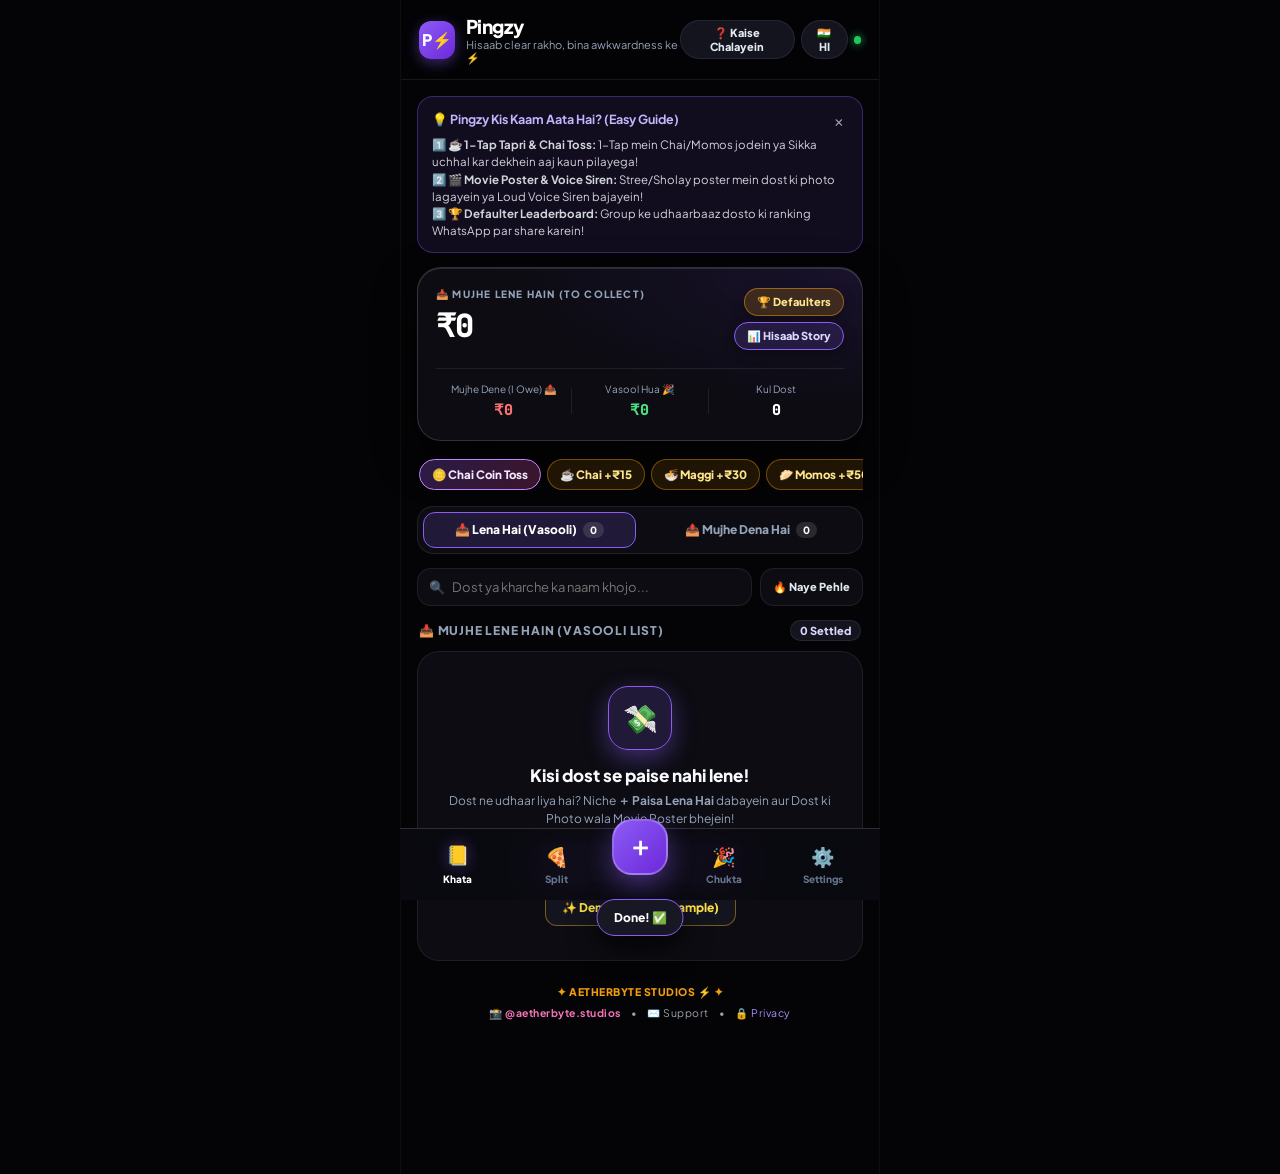
==== commit 4ddff4d6: "Update index.html" ====
--- a/index.html
+++ b/index.html
@@ -10,7 +10,7 @@
     <link rel="preconnect" href="https://fonts.gstatic.com" crossorigin>
     <link href="https://fonts.googleapis.com/css2?family=JetBrains+Mono:wght@700;800&family=Plus+Jakarta+Sans:wght@500;600;700;800;900&display=swap" rel="stylesheet">
     <link rel="manifest" href="manifest.json">
-    <link rel="stylesheet" href="style.css?v=17">
+    <link rel="stylesheet" href="style.css?v=18">
     <style>
         /* Fit all 5 Ping Tone buttons cleanly without clipping */
         #mainVibeGrid {
@@ -36,6 +36,67 @@
             padding-bottom: 28px !important;
             max-height: 92vh !important;
             overflow-y: auto !important;
+        }
+
+        /* 1-Tap Tapri Bar & Coin Toss Strip */
+        .tapri-quick-bar {
+            display: flex;
+            gap: 6px;
+            overflow-x: auto;
+            padding: 4px 2px 10px 2px;
+            margin-bottom: 6px;
+            scrollbar-width: none;
+        }
+        .tapri-quick-bar::-webkit-scrollbar {
+            display: none;
+        }
+        .tapri-chip {
+            white-space: nowrap;
+            background: rgba(245, 158, 11, 0.12);
+            border: 1px solid rgba(245, 158, 11, 0.4);
+            color: #fde68a;
+            padding: 7px 12px;
+            border-radius: 99px;
+            font-size: 11.5px;
+            font-weight: 800;
+            cursor: pointer;
+            transition: 0.15s;
+            display: inline-flex;
+            align-items: center;
+            gap: 4px;
+        }
+        .tapri-chip:active {
+            transform: scale(0.94);
+            background: #f59e0b;
+            color: #050507;
+        }
+        .tapri-chip.toss-special {
+            background: linear-gradient(135deg, rgba(139, 92, 246, 0.28), rgba(236, 72, 153, 0.25));
+            border-color: #c084fc;
+            color: #f3e8ff;
+        }
+
+        /* Voice Vasooli Siren Button */
+        .voice-roast-btn {
+            width: 100%;
+            background: linear-gradient(135deg, rgba(239, 68, 68, 0.25), rgba(245, 158, 11, 0.22));
+            border: 1.5px solid #f87171;
+            color: #fef08a;
+            padding: 10px 14px;
+            border-radius: 12px;
+            font-size: 12.5px;
+            font-weight: 800;
+            cursor: pointer;
+            margin-bottom: 10px;
+            display: flex;
+            align-items: center;
+            justify-content: center;
+            gap: 8px;
+            box-shadow: 0 4px 16px rgba(239, 68, 68, 0.25);
+            transition: 0.15s;
+        }
+        .voice-roast-btn:active {
+            transform: scale(0.97);
         }
 
         /* Interactive Movie Poster Studio Styling */
@@ -80,7 +141,7 @@
             transform: scale(0.96);
         }
 
-        /* Interactive Props Bar (Jail Bars, Crown, Sniper Target, Thug Shades) */
+        /* Interactive Props Bar */
         .prop-controls-bar {
             display: flex;
             gap: 6px;
@@ -110,7 +171,7 @@
             font-weight: 800;
         }
 
-        /* Friend Photo Upload Bar inside Poster Studio */
+        /* Friend Photo Upload Bar */
         .photo-upload-bar {
             display: flex;
             gap: 6px;
@@ -258,26 +319,29 @@
             transition: 0.15s;
         }
 
-        /* Quick Contacts Book Modal */
+        /* Custom Modals (Quick Contacts, Coin Toss, Hall of Shame, Magic Vasooli Portal) */
         .contact-book-modal {
             display: none;
             position: fixed;
             inset: 0;
-            background: rgba(0, 0, 0, 0.82);
+            background: rgba(0, 0, 0, 0.86);
             z-index: 100000;
             align-items: center;
             justify-content: center;
             padding: 16px;
+            backdrop-filter: blur(6px);
         }
         .contact-book-card {
             background: #12121c;
             border: 1px solid rgba(139, 92, 246, 0.45);
-            border-radius: 20px;
+            border-radius: 22px;
             width: 100%;
-            max-width: 360px;
+            max-width: 370px;
             padding: 18px;
             color: #fff;
-            box-shadow: 0 12px 40px rgba(0,0,0,0.85);
+            box-shadow: 0 14px 45px rgba(0,0,0,0.9);
+            max-height: 90vh;
+            overflow-y: auto;
         }
         .saved-contact-item {
             display: flex;
@@ -290,6 +354,39 @@
             margin-bottom: 8px;
             cursor: pointer;
         }
+
+        /* 3D Coin Flip Animation */
+        .coin-circle {
+            width: 110px;
+            height: 110px;
+            border-radius: 50%;
+            margin: 14px auto;
+            background: radial-gradient(circle at 30% 30%, #fef08a, #f59e0b, #b45309);
+            border: 4px solid #fde047;
+            box-shadow: 0 8px 25px rgba(245, 158, 11, 0.45);
+            display: flex;
+            align-items: center;
+            justify-content: center;
+            font-family: 'JetBrains Mono', monospace;
+            font-size: 20px;
+            font-weight: 900;
+            color: #451a03;
+            transition: transform 0.6s cubic-bezier(0.34, 1.56, 0.64, 1);
+            cursor: pointer;
+        }
+        .coin-circle.flipping {
+            transform: rotateY(1080deg) scale(1.12);
+        }
+
+        /* Flashing Siren Border for Magic Vasooli Link Receiver */
+        @keyframes sirenPulse {
+            0%, 100% { border-color: #ef4444; box-shadow: 0 0 30px rgba(239, 68, 68, 0.6); }
+            50% { border-color: #3b82f6; box-shadow: 0 0 30px rgba(59, 130, 246, 0.6); }
+        }
+        .siren-portal-card {
+            animation: sirenPulse 1.2s infinite;
+            border-width: 2.5px !important;
+        }
     </style>
 </head>
 <body>
@@ -342,9 +439,14 @@
                             <span class="vault-label" id="vaultMainLabel">TOTAL TO COLLECT</span>
                             <div class="vault-big-amount" id="totalOwed">&#8377;0</div>
                         </div>
-                        <button type="button" id="storyWrappedBtn" class="vault-chip" title="Download 9:16 Insta Story Wrapped">
-                            &#128202; Story Wrapped
-                        </button>
+                        <div style="display:flex; flex-direction:column; gap:6px; align-items:flex-end;">
+                            <button type="button" onclick="openHallOfShameModal()" class="vault-chip" style="background:rgba(245,158,11,0.18); border-color:rgba(245,158,11,0.5); color:#fde68a;" title="View Vijay Mallya Defaulter Leaderboard">
+                                &#127942; Defaulters
+                            </button>
+                            <button type="button" id="storyWrappedBtn" class="vault-chip" title="Download 9:16 Insta Story Wrapped">
+                                &#128202; Wrapped
+                            </button>
+                        </div>
                     </div>
                     <div class="vault-stats-row">
                         <div class="vault-stat">
@@ -363,6 +465,28 @@
                         </div>
                     </div>
                 </section>
+
+                <!-- NEW: 1-TAP TAPRI QUICK BAR + CHAI COIN TOSS (Daily Habit Engine!) -->
+                <div class="tapri-quick-bar">
+                    <button type="button" class="tapri-chip toss-special" onclick="openChaiTossModal()">
+                        &#129689; Chai Coin Toss
+                    </button>
+                    <button type="button" class="tapri-chip" onclick="quickTapriAdd(15, 'Tapri Chai ☕')">
+                        &#9749; Chai +&#8377;15
+                    </button>
+                    <button type="button" class="tapri-chip" onclick="quickTapriAdd(30, 'Hostel Maggi 🍜')">
+                        &#127836; Maggi +&#8377;30
+                    </button>
+                    <button type="button" class="tapri-chip" onclick="quickTapriAdd(50, 'Hot Momos 🥟')">
+                        &#129375; Momos +&#8377;50
+                    </button>
+                    <button type="button" class="tapri-chip" onclick="quickTapriAdd(20, 'Auto Split 🛺')">
+                        &#128762; Auto +&#8377;20
+                    </button>
+                    <button type="button" class="tapri-chip" onclick="quickTapriAdd(100, 'Cold Coffee 🧋')">
+                        &#129483; Coffee +&#8377;100
+                    </button>
+                </div>
 
                 <!-- SUB-TABS: TO COLLECT vs I OWE -->
                 <div class="sub-tabs-row" id="ledgerSubTabs">
@@ -411,7 +535,7 @@
                     </div>
                 </div>
 
-                <!-- MAIN SCREEN STUDIO FOOTER (Only Studio Highlight + Insta + Mail + Privacy) -->
+                <!-- MAIN SCREEN STUDIO FOOTER -->
                 <div style="text-align:center; padding: 24px 10px 42px 10px; font-family: 'JetBrains Mono', monospace; font-size: 10.5px; color: #9ca3af; letter-spacing: 0.5px;">
                     <span style="color: #f59e0b; font-weight: 800;">&#10022; AETHERBYTE STUDIOS &#9889; &#10022;</span><br>
                     <div style="margin-top:7px; display:flex; justify-content:center; align-items:center; gap:10px; flex-wrap:wrap;">
@@ -452,7 +576,7 @@
 
                 <div class="studio-section">
                     <h3 class="studio-heading">&#9889; 1-Tap UPI Link &amp; Live QR</h3>
-                    <p class="studio-sub">Add your UPI ID to generate instant Scan-to-Pay QR codes and clickable WhatsApp payment links (Stored 100% on your phone)</p>
+                    <p class="studio-sub">Add your UPI ID to generate instant Scan-to-Pay QR codes and Magic Vasooli payment links (Stored 100% on your phone)</p>
                     <div class="upi-input-row">
                         <input id="userUpiInput" type="text" placeholder="e.g. yourname@okaxis">
                         <button type="button" id="saveUpiBtn" class="upi-save-btn">Save</button>
@@ -515,7 +639,7 @@
 
         </main>
 
-        <!-- NATIVE BOTTOM NAVIGATION DOCK ("Group Calc" renamed to "Split") -->
+        <!-- NATIVE BOTTOM NAVIGATION DOCK -->
         <nav class="bottom-nav-dock">
             <button type="button" class="nav-item active" id="navPendingBtn">
                 <span class="nav-icon">&#128210;</span>
@@ -640,7 +764,69 @@
         </div>
     </div>
 
-    <!-- 2. GROUP BILL SPLIT + BILL ROULETTE SHEET (Individual Friend Boxes!) -->
+    <!-- NEW MODAL A: CHAI COIN TOSS (3D TAPRI TOSS) -->
+    <div id="chaiTossModal" class="contact-book-modal">
+        <div class="contact-book-card" style="text-align:center;">
+            <div style="display:flex; justify-content:space-between; align-items:center; margin-bottom:6px;">
+                <h3 style="margin:0; font-size:16px; color:#fde047;">&#129689; Tapri Chai Coin Toss</h3>
+                <button type="button" onclick="closeChaiTossModal()" style="background:none; border:none; color:#9ca3af; font-size:20px; cursor:pointer;">&times;</button>
+            </div>
+            <p style="font-size:11.5px; color:#9ca3af; margin:0 0 10px 0;">
+                Confused who pays for Chai/Momos today? Flip the official AetherByte Coin!
+            </p>
+            <div id="coin3DBox" class="coin-circle" onclick="flipChaiCoin()">
+                TAP TO<br>TOSS
+            </div>
+            <div id="coinResultText" style="font-size:14px; font-weight:800; color:#6ee7b7; min-height:22px; margin-bottom:12px;">
+                Touch the coin to flip! &#9889;
+            </div>
+            <button type="button" onclick="flipChaiCoin()" class="generate-button" style="width:100%; padding:11px;">
+                &#127922; Flip Coin Again
+            </button>
+        </div>
+    </div>
+
+    <!-- NEW MODAL B: GROUP HALL OF SHAME (VIJAY MALLYA DEFAULTER LEADERBOARD) -->
+    <div id="hallOfShameModal" class="contact-book-modal">
+        <div class="contact-book-card">
+            <div style="display:flex; justify-content:space-between; align-items:center; margin-bottom:6px;">
+                <h3 style="margin:0; font-size:16px; color:#fbbf24;">&#127942; Udhaar Hall of Shame</h3>
+                <button type="button" onclick="closeHallOfShameModal()" style="background:none; border:none; color:#9ca3af; font-size:20px; cursor:pointer;">&times;</button>
+            </div>
+            <p style="font-size:11.5px; color:#9ca3af; margin:0 0 12px 0;">
+                Live ranking of friends who owe you money right now:
+            </p>
+            <div id="hallOfShameList" style="max-height:220px; overflow-y:auto; margin-bottom:12px;"></div>
+            <button type="button" onclick="shareHallOfShamePoster()" class="generate-button" style="width:100%; padding:11px; background:linear-gradient(135deg, #f59e0b, #d97706); color:#050507; font-weight:900;">
+                &#128248; Share Group Leaderboard Poster
+            </button>
+        </div>
+    </div>
+
+    <!-- NEW MODAL C: MAGIC VASOOLI LINK RECEIVER PORTAL (Opens when friend clicks shared link!) -->
+    <div id="magicVasooliModal" class="contact-book-modal">
+        <div class="contact-book-card siren-portal-card" style="text-align:center;">
+            <div style="background:#dc2626; color:#fff; font-family:'JetBrains Mono',monospace; font-size:11px; font-weight:900; padding:5px 10px; border-radius:99px; display:inline-block; margin-bottom:8px;">
+                &#128680; OFFICIAL PINGZY VASOOLI NOTICE &#128680;
+            </div>
+            <h2 id="mvFriendName" style="margin:4px 0; font-size:24px; color:#fff;">HEY ROHAN!</h2>
+            <p style="font-size:12px; color:#fca5a5; margin:0 0 10px 0;">Aapke dost ke khate mein aapka udhaar pending hai:</p>
+            <div id="mvAmountBox" style="background:rgba(16,185,129,0.15); border:2px solid #10b981; border-radius:16px; padding:12px; font-family:'JetBrains Mono',monospace; font-size:36px; font-weight:900; color:#4ade80; margin-bottom:12px;">
+                &#8377;500
+            </div>
+            <p id="mvQuoteText" style="font-size:12.5px; color:#fde68a; font-style:italic; margin-bottom:14px;">
+                "O Stree Kal Aana, par bhai tu mera paisa AAJ hi GPay kar!"
+            </p>
+            <a id="mvPayNowBtn" href="#" class="generate-button" style="display:block; text-decoration:none; width:100%; padding:12px; background:linear-gradient(135deg, #10b981, #059669); color:#fff; font-weight:900; margin-bottom:8px;">
+                &#128184; 1-Tap Pay via Any UPI App
+            </a>
+            <button type="button" onclick="closeMagicVasooliModal()" style="width:100%; background:rgba(255,255,255,0.08); border:1px solid rgba(255,255,255,0.2); color:#d1d5db; padding:9px; border-radius:12px; font-size:11.5px; font-weight:700; cursor:pointer;">
+                &#9889; Open My Own Free Pingzy Khata
+            </button>
+        </div>
+    </div>
+
+    <!-- 2. GROUP BILL SPLIT + BILL ROULETTE SHEET -->
     <div class="modal-overlay" id="splitCalcModal">
         <div class="modal bottom-sheet">
             <div class="sheet-handle"></div>
@@ -658,19 +844,15 @@
             <label>Party / Hangout Name <span class="optional">(optional)</span></label>
             <input id="calcReason" type="text" placeholder="e.g. Pizza Party, Chai Tapri, Goa Trip">
 
-            <!-- INDIVIDUAL FRIEND BOXES (No Comma Needed!) -->
+            <!-- INDIVIDUAL FRIEND BOXES -->
             <div style="display:flex; justify-content:space-between; align-items:center; margin-top:8px;">
                 <label style="margin:0;">Friends in Split <span class="optional">(1 box per person)</span></label>
                 <span id="splitFriendCountBadge" style="font-size:11px; color:#a78bfa; font-weight:700;">3 People</span>
             </div>
 
-            <!-- Hidden original input synced automatically for script.js -->
             <input id="calcNames" type="text" style="display:none;" value="Me, Rohan, Aman">
-
-            <!-- Dynamic Box Container -->
             <div id="splitFriendsBoxList" class="friend-box-list"></div>
 
-            <!-- Add New Friend Box Button -->
             <button type="button" class="add-friend-box-btn" onclick="addNewSplitFriendBox('')">
                 &#10133; Add Another Friend Box (Aur Dost Jodein)
             </button>
@@ -712,7 +894,7 @@
         </div>
     </div>
 
-    <!-- 3. REMINDER, VIRAL ARSENAL, EXCUSE BUSTER & CUSTOM MOVIE POSTER STUDIO -->
+    <!-- 3. REMINDER, VOICE ROAST, EXCUSE BUSTER & CUSTOM MOVIE POSTER STUDIO -->
     <div class="modal-overlay" id="reminderModal">
         <div class="modal bottom-sheet reminder-modal">
             <div class="sheet-handle"></div>
@@ -721,6 +903,11 @@
             <div class="recipient-phone" id="reminderPhoneDisplay"></div>
             <div class="amount-display" id="reminderAmount">&#8377;0</div>
 
+            <!-- NEW: LOUD SIREN + BOLTI HUI VOICE VASOOLI BUTTON -->
+            <button type="button" class="voice-roast-btn" onclick="playLoudVoiceVasooli()">
+                &#128266; Play Loud Siren &amp; Voice Vasooli &#128680;
+            </button>
+
             <div id="reminderHistoryInfo" class="history-pill">
                 &#10024; Ready to send first ping
             </div>
@@ -754,7 +941,7 @@
 
             <div class="message-box">
                 <div class="message-label" id="messageBoxLabel" style="display:flex; justify-content:space-between; align-items:center;">
-                    <span>&#128172; Message Ready (Tap Remix for new dialogue)</span>
+                    <span>&#128172; Message + Magic Vasooli Link Ready</span>
                     <span style="color:#f59e0b; font-size:10px;">&#9889; 120+ Lines</span>
                 </div>
                 <p id="generatedMessage"></p>
@@ -778,9 +965,7 @@
                 <div id="qrUpiText" class="qr-upi-id"></div>
             </div>
 
-            <!-- ===============================================================
-                 INTERACTIVE CINEMA ARTWORK POSTER & PROP STUDIO
-            ================================================================ -->
+            <!-- INTERACTIVE CINEMA ARTWORK POSTER & PROP STUDIO -->
             <div class="sticker-preview-box">
                 <div class="sticker-preview-label" style="display:flex; justify-content:space-between; align-items:center;">
                     <span>&#127916; Interactive Cinema Poster Studio</span>
@@ -803,7 +988,7 @@
                     </button>
                 </div>
 
-                <!-- 2. 1-TAP INTERACTIVE PROPS OVERLAY BAR (Jail Bars, Target, Crown, Thug Shades) -->
+                <!-- 2. 1-TAP INTERACTIVE PROPS OVERLAY BAR -->
                 <div style="font-size:10.5px; color:#fde68a; margin-top:2px; font-weight:700;">&#127917; Add Fun Prop on Friend's Photo:</div>
                 <div class="prop-controls-bar" id="propControlsBar">
                     <button type="button" class="prop-btn active" data-prop="none">&#10024; Clean</button>
@@ -838,7 +1023,6 @@
                     </button>
                 </div>
 
-                <!-- Hidden original style bar for compatibility -->
                 <div class="sticker-style-bar" style="display:none;">
                     <button type="button" class="style-chip active" data-style="classic">Classic</button>
                     <button type="button" class="style-chip" data-style="tilted">Pop</button>
@@ -856,8 +1040,8 @@
 
             <div class="reminder-actions">
                 <div class="primary-send-row">
-                    <button id="shareStickerWaBtn" type="button" class="whatsapp-button" style="background: linear-gradient(135deg, #10b981, #059669); font-weight:800;">&#128248; Share Poster on WhatsApp</button>
-                    <button id="whatsappBtn" class="sms-button" style="background: rgba(16, 185, 129, 0.16); border:1px solid #10b981; color:#6ee7b7;">&#128172; Text Only</button>
+                    <button id="shareStickerWaBtn" type="button" class="whatsapp-button" style="background: linear-gradient(135deg, #10b981, #059669); font-weight:800;">&#128248; Share Poster + Link</button>
+                    <button id="whatsappBtn" class="sms-button" style="background: rgba(16, 185, 129, 0.16); border:1px solid #10b981; color:#6ee7b7;">&#128172; WhatsApp Text</button>
                 </div>
                 <div class="secondary-send-row">
                     <button id="showQrBtn" type="button" class="new-reply-button">&#128242; QR</button>
@@ -920,22 +1104,334 @@
     </div>
 
     <!-- CORE SCRIPT -->
-    <script src="script.js?v=17" charset="utf-8"></script>
+    <script src="script.js?v=18" charset="utf-8"></script>
 
     <!-- =========================================================================
-         AETHERBYTE MASTER ENGINE V5.0:
-         1. Authentic Custom Movie Artwork Canvas Engine (10 Distinct Layouts!)
-         2. Interactive Photo Props (Jail Bars, Sniper Target, Crown, Thug Shades)
-         3. Cinema Photo Filters (Normal, B&W Mugshot, 70s Sepia)
-         4. 45-60 Min Smart Notification Engine + Individual Split Boxes
+         AETHERBYTE MASTER VIRAL ENGINE V6.0 (ALL-IN-ONE):
+         1. ☕ 1-Tap Tapri Bar + 🪙 3D Chai Coin Toss
+         2. 🏆 Hall of Shame (Vijay Mallya Leaderboard + Shareable Poster)
+         3. 🔊 Police Siren + Bolti Hui Voice Vasooli (Web Audio + Speech API)
+         4. 🔗 Magic Vasooli Link (Viral Receiver Portal)
+         5. 🎬 10 Custom Movie Artworks + Friend Photo Props + 45-60m Alerts
     ========================================================================== -->
     <script>
       if ('serviceWorker' in navigator) {
-        navigator.serviceWorker.register('./sw.js?v=10');
+        navigator.serviceWorker.register('./sw.js?v=11');
       }
 
       // -------------------------------------------------------------------------
-      // 1. INDIVIDUAL FRIEND BOXES FOR GROUP SPLIT (No Comma Confusion!)
+      // FEATURE A: 1-TAP TAPRI QUICK ADD & 3D CHAI COIN TOSS
+      // -------------------------------------------------------------------------
+      window.quickTapriAdd = function(amt, reasonText) {
+        const addBtn = document.getElementById('addMoneyBtn');
+        if (addBtn) addBtn.click();
+        setTimeout(() => {
+          const amtInput = document.getElementById('amount');
+          const reasonInput = document.getElementById('reason');
+          const nameInput = document.getElementById('personName');
+          if (amtInput) {
+            amtInput.value = amt;
+            amtInput.dispatchEvent(new Event('input', { bubbles: true }));
+          }
+          if (reasonInput) {
+            reasonInput.value = reasonText;
+            reasonInput.dispatchEvent(new Event('input', { bubbles: true }));
+          }
+          if (nameInput) nameInput.focus();
+        }, 60);
+      };
+
+      window.openChaiTossModal = function() {
+        const m = document.getElementById('chaiTossModal');
+        if (m) m.style.display = 'flex';
+      };
+      window.closeChaiTossModal = function() {
+        const m = document.getElementById('chaiTossModal');
+        if (m) m.style.display = 'none';
+      };
+
+      window.flipChaiCoin = function() {
+        const coin = document.getElementById('coin3DBox');
+        const res = document.getElementById('coinResultText');
+        if (!coin || !res) return;
+
+        coin.classList.remove('flipping');
+        void coin.offsetWidth;
+        coin.classList.add('flipping');
+        res.innerText = 'Sikka hawa mein hai... 🪙⚡';
+
+        // Play subtle coin ding via Web Audio
+        try {
+          const ctx = new (window.AudioContext || window.webkitAudioContext)();
+          const osc = ctx.createOscillator();
+          const gain = ctx.createGain();
+          osc.type = 'sine';
+          osc.frequency.setValueAtTime(1200, ctx.currentTime);
+          osc.frequency.exponentialRampToValueAtTime(2400, ctx.currentTime + 0.18);
+          gain.gain.setValueAtTime(0.2, ctx.currentTime);
+          gain.gain.exponentialRampToValueAtTime(0.001, ctx.currentTime + 0.35);
+          osc.connect(gain);
+          gain.connect(ctx.destination);
+          osc.start();
+          osc.stop(ctx.currentTime + 0.35);
+        } catch (e) {}
+
+        setTimeout(() => {
+          const isHeads = Math.random() < 0.5;
+          coin.innerHTML = isHeads ? '👑<br>HEADS' : '☕<br>TAILS';
+          res.innerHTML = isHeads
+            ? '🎉 <b>HEADS AAYA!</b> Samne wala dost aaj Chai pilayega!'
+            : '🔥 <b>TAILS AAYA!</b> Bhai aaj bill split hoga!';
+        }, 600);
+      };
+
+      // -------------------------------------------------------------------------
+      // FEATURE B: LOUD POLICE SIREN + BOLTI HUI VOICE VASOOLI
+      // -------------------------------------------------------------------------
+      window.playLoudVoiceVasooli = function() {
+        const nameEl = document.getElementById('reminderRecipient');
+        const amtEl = document.getElementById('reminderAmount');
+        const name = (nameEl && nameEl.innerText.trim()) ? nameEl.innerText.trim() : 'Dost';
+        const amt = (amtEl && amtEl.innerText.trim()) ? amtEl.innerText.trim() : '500 rupaye';
+
+        // 1. Play 1.2s Police Siren using Web Audio API
+        try {
+          const AudioCtx = window.AudioContext || window.webkitAudioContext;
+          const ctx = new AudioCtx();
+          const osc = ctx.createOscillator();
+          const gain = ctx.createGain();
+          osc.type = 'sawtooth';
+          const now = ctx.currentTime;
+          osc.frequency.setValueAtTime(600, now);
+          osc.frequency.linearRampToValueAtTime(1150, now + 0.35);
+          osc.frequency.linearRampToValueAtTime(600, now + 0.7);
+          osc.frequency.linearRampToValueAtTime(1150, now + 1.05);
+          gain.gain.setValueAtTime(0.18, now);
+          gain.gain.exponentialRampToValueAtTime(0.001, now + 1.15);
+          osc.connect(gain);
+          gain.connect(ctx.destination);
+          osc.start(now);
+          osc.stop(now + 1.15);
+        } catch (e) {}
+
+        // 2. Speak Loud Hindi/Hinglish Vasooli Announcement
+        if ('speechSynthesis' in window) {
+          setTimeout(() => {
+            window.speechSynthesis.cancel();
+            const speechLines = [
+              `Savdhaan! ${name} ke paas ${amt} udhaar baki hain! Server down ka bahana band karein aur turant GPay karein!`,
+              `Breaking News! ${name} ne abhi tak ${amt} wapas nahi kiye hain! Kripya turant UPI scan karein!`,
+              `O Stree Kal Aana, par ${name} bhai tu ${amt} aaj hi GPay par laana!`
+            ];
+            const utter = new SpeechSynthesisUtterance(speechLines[Math.floor(Math.random() * speechLines.length)]);
+            utter.lang = 'hi-IN';
+            utter.rate = 0.98;
+            utter.pitch = 1.05;
+            window.speechSynthesis.speak(utter);
+          }, 900);
+        } else {
+          alert(`🔊 Savdhaan! ${name} ke paas ${amt} udhaar baki hain!`);
+        }
+      };
+
+      // -------------------------------------------------------------------------
+      // FEATURE C: GROUP HALL OF SHAME (VIJAY MALLYA LEADERBOARD)
+      // -------------------------------------------------------------------------
+      function getAggregatedDefaulters() {
+        const totalsMap = new Map();
+        for (let i = 0; i < localStorage.length; i++) {
+          const k = localStorage.key(i);
+          try {
+            const val = JSON.parse(localStorage.getItem(k));
+            if (Array.isArray(val)) {
+              val.forEach((item) => {
+                const n = (item.person || item.name || '').trim();
+                const a = Number(item.amount || item.amt || 0);
+                const isPaid = item.paid === true || item.settled === true || item.status === 'paid';
+                const isIOwe = item.type === 'iowe' || item.direction === 'iowe' || item.isIOwe === true;
+                if (n && a > 0 && !isPaid && !isIOwe) {
+                  totalsMap.set(n, (totalsMap.get(n) || 0) + a);
+                }
+              });
+            }
+          } catch (e) {}
+        }
+        return Array.from(totalsMap.entries())
+          .map(([name, total]) => ({ name, total }))
+          .sort((a, b) => b.total - a.total);
+      }
+
+      window.openHallOfShameModal = function() {
+        const modal = document.getElementById('hallOfShameModal');
+        const listEl = document.getElementById('hallOfShameList');
+        if (!modal || !listEl) return;
+
+        const ranks = getAggregatedDefaulters();
+        const titles = [
+          '👻 Chhota Vijay Mallya #1',
+          '🐢 SBI Lunch Break Pro',
+          '📶 Server Down Champion',
+          '🤡 Kal Pakka Legend',
+          '🥟 Chai-Momos Defaulter'
+        ];
+
+        if (ranks.length === 0) {
+          listEl.innerHTML = `<div style="text-align:center; padding:18px; color:#9ca3af; font-size:12.5px;">🎉 Abhi sabhi dost clean hain! Koi defaulter nahi hai.</div>`;
+        } else {
+          listEl.innerHTML = ranks.map((r, idx) => `
+            <div class="saved-contact-item" style="cursor:default;">
+              <div>
+                <div style="font-weight:800; font-size:14px; color:#fff;">#${idx + 1} ${r.name}</div>
+                <div style="font-size:11px; color:#fbbf24; font-weight:700;">${titles[idx] || '🚨 Udhaar Holder'}</div>
+              </div>
+              <div style="font-family:'JetBrains Mono',monospace; font-size:15px; font-weight:900; color:#f87171;">
+                &#8377;${r.total}
+              </div>
+            </div>
+          `).join('');
+        }
+        modal.style.display = 'flex';
+      };
+
+      window.closeHallOfShameModal = function() {
+        const modal = document.getElementById('hallOfShameModal');
+        if (modal) modal.style.display = 'none';
+      };
+
+      window.shareHallOfShamePoster = function() {
+        const ranks = getAggregatedDefaulters();
+        const canvas = document.createElement('canvas');
+        canvas.width = 800;
+        canvas.height = 520;
+        const ctx = canvas.getContext('2d');
+
+        const grad = ctx.createLinearGradient(0, 0, 800, 520);
+        grad.addColorStop(0, '#1e0505');
+        grad.addColorStop(1, '#090912');
+        ctx.fillStyle = grad;
+        ctx.fillRect(0, 0, 800, 520);
+
+        ctx.fillStyle = '#f59e0b';
+        ctx.fillRect(0, 0, 800, 56);
+        ctx.fillStyle = '#050507';
+        ctx.font = '900 22px "JetBrains Mono", monospace';
+        ctx.textAlign = 'center';
+        ctx.fillText('🏆 OFFICIAL GROUP UDHAAR HALL OF SHAME 🏆', 400, 36);
+
+        const displayRanks = ranks.length > 0 ? ranks.slice(0, 4) : [{ name: 'NO DEFAULTERS YET', total: 0 }];
+        const badges = ['👻 VIJAY MALLYA #1', '🐢 SBI SERVER #2', '📶 SEEN ZONE #3', '🤡 KAL PAKKA #4'];
+
+        displayRanks.forEach((r, i) => {
+          const y = 85 + i * 86;
+          ctx.fillStyle = 'rgba(255,255,255,0.06)';
+          ctx.fillRect(45, y, 710, 72);
+          ctx.strokeStyle = i === 0 ? '#facc15' : '#ef4444';
+          ctx.lineWidth = 2.5;
+          ctx.strokeRect(45, y, 710, 72);
+
+          ctx.textAlign = 'left';
+          ctx.fillStyle = '#ffffff';
+          ctx.font = '900 26px "Plus Jakarta Sans", sans-serif';
+          ctx.fillText(`#${i + 1} ${r.name.toUpperCase()}`, 68, y + 34);
+
+          ctx.fillStyle = '#fbbf24';
+          ctx.font = '800 14px "JetBrains Mono", monospace';
+          ctx.fillText(badges[i] || 'UDHAAR HOLDER', 68, y + 58);
+
+          ctx.textAlign = 'right';
+          ctx.fillStyle = '#4ade80';
+          ctx.font = '900 32px "JetBrains Mono", monospace';
+          ctx.fillText(`₹${r.total}`, 730, y + 46);
+        });
+
+        ctx.textAlign = 'center';
+        ctx.fillStyle = '#050507';
+        ctx.fillRect(0, 465, 800, 55);
+        ctx.fillStyle = '#facc15';
+        ctx.font = '800 17px "JetBrains Mono", monospace';
+        ctx.fillText('⚡ TRACKED ON PINGZY • @aetherbyte.studios ⚡', 400, 498);
+
+        if (navigator.canShare) {
+          canvas.toBlob(async (blob) => {
+            if (!blob) return;
+            const file = new File([blob], 'pingzy-leaderboard.png', { type: 'image/png' });
+            if (navigator.canShare({ files: [file] })) {
+              try {
+                await navigator.share({
+                  files: [file],
+                  title: 'Group Udhaar Hall of Shame',
+                  text: '🏆 Dekh lo group ke Top Udhaar Defaulters! Jaldi GPay karo bhai 😂⚡'
+                });
+                return;
+              } catch (e) {}
+            }
+            const link = document.createElement('a');
+            link.download = 'Pingzy-Hall-Of-Shame.png';
+            link.href = canvas.toDataURL('image/png');
+            link.click();
+          });
+        } else {
+          const link = document.createElement('a');
+          link.download = 'Pingzy-Hall-Of-Shame.png';
+          link.href = canvas.toDataURL('image/png');
+          link.click();
+        }
+      };
+
+      // -------------------------------------------------------------------------
+      // FEATURE D: MAGIC VASOOLI LINK GENERATOR & RECEIVER PORTAL
+      // -------------------------------------------------------------------------
+      function buildMagicVasooliLink(name, amt, upi) {
+        const baseUrl = window.location.origin + window.location.pathname;
+        const cleanAmt = String(amt).replace(/[^\d]/g, '') || '500';
+        const params = new URLSearchParams();
+        params.set('vasooli', '1');
+        params.set('dost', name);
+        params.set('amt', cleanAmt);
+        if (upi) params.set('upi', upi);
+        return `${baseUrl}?${params.toString()}`;
+      }
+
+      window.closeMagicVasooliModal = function() {
+        const m = document.getElementById('magicVasooliModal');
+        if (m) m.style.display = 'none';
+        if (window.history && window.history.replaceState) {
+          window.history.replaceState({}, document.title, window.location.pathname);
+        }
+      };
+
+      function checkIncomingMagicVasooliLink() {
+        const params = new URLSearchParams(window.location.search);
+        if (params.get('vasooli') === '1') {
+          const dost = params.get('dost') || 'Dost';
+          const amt = params.get('amt') || '500';
+          const upi = params.get('upi') || '';
+
+          const modal = document.getElementById('magicVasooliModal');
+          const nameEl = document.getElementById('mvFriendName');
+          const amtEl = document.getElementById('mvAmountBox');
+          const payBtn = document.getElementById('mvPayNowBtn');
+
+          if (nameEl) nameEl.innerText = `🚨 HEY ${dost.toUpperCase()}!`;
+          if (amtEl) amtEl.innerText = `₹${amt}`;
+          if (payBtn) {
+            if (upi) {
+              payBtn.href = `upi://pay?pa=${encodeURIComponent(upi)}&pn=PingzyFriend&am=${encodeURIComponent(amt)}&cu=INR`;
+              payBtn.innerText = `💸 1-Tap Pay ₹${amt} on UPI (${upi})`;
+            } else {
+              payBtn.href = '#';
+              payBtn.onclick = (e) => {
+                e.preventDefault();
+                alert(`Apne dost ko ₹${amt} GPay / PhonePe karein!`);
+              };
+            }
+          }
+          if (modal) modal.style.display = 'flex';
+        }
+      }
+
+      // -------------------------------------------------------------------------
+      // 1. INDIVIDUAL FRIEND BOXES FOR GROUP SPLIT
       // -------------------------------------------------------------------------
       let splitFriendsArray = ['Me (Main)', 'Rohan', 'Aman'];
 
@@ -1036,25 +1532,25 @@
         if (en) {
           g.innerHTML = `
             <div style="display:flex; justify-content:space-between; align-items:center; margin-bottom:6px;">
-              <strong style="color:#c4b5fd; font-size:12.5px;">&#128161; How Pingzy Works (3 Easy Uses)</strong>
+              <strong style="color:#c4b5fd; font-size:12.5px;">&#128161; How Pingzy Works (4 Viral Features)</strong>
               <button type="button" onclick="closeQuickGuide()" style="background:none; border:none; color:#9ca3af; font-size:16px; cursor:pointer; padding:0 4px;">&times;</button>
             </div>
             <div style="color:#d1d5db; font-size:11.5px;">
-              1&#65039;&#8419; <b>&#128210; Ledger (To Collect / I Owe):</b> Track money friends owe you or money you owe them.<br>
-              2&#65039;&#8419; <b>&#127916; Interactive Movie Posters:</b> Put your friend's photo behind Jail Bars or on Stree, Hera Pheri &amp; Sholay posters!<br>
-              3&#65039;&#8419; <b>&#127829; Split (Group Bills):</b> Tap <b>Split</b> below, add friends box-by-box, and divide bills equally!
+              1&#65039;&#8419; <b>&#9749; 1-Tap Tapri &amp; Coin Toss:</b> Quickly add Chai/Momos or flip the 3D Coin to see who pays!<br>
+              2&#65039;&#8419; <b>&#127916; Movie Posters + Voice Siren:</b> Put friend's photo behind Jail Bars or play Loud Voice Vasooli!<br>
+              3&#65039;&#8419; <b>&#127942; Defaulter Leaderboard:</b> Rank top defaulters &amp; send Magic Vasooli Links on WhatsApp!
             </div>
           `;
         } else {
           g.innerHTML = `
             <div style="display:flex; justify-content:space-between; align-items:center; margin-bottom:6px;">
-              <strong style="color:#c4b5fd; font-size:12.5px;">&#128161; Pingzy Kis Kaam Aata Hai? (3 Easy Uses)</strong>
+              <strong style="color:#c4b5fd; font-size:12.5px;">&#128161; Pingzy Kis Kaam Aata Hai? (Easy Guide)</strong>
               <button type="button" onclick="closeQuickGuide()" style="background:none; border:none; color:#9ca3af; font-size:16px; cursor:pointer; padding:0 4px;">&times;</button>
             </div>
             <div style="color:#d1d5db; font-size:11.5px;">
-              1&#65039;&#8419; <b>&#128210; Khata (Lena / Dena):</b> Dost se paise lene hain (<i>To Collect</i>) ya dene hain (<i>I Owe</i>), yahan likhein.<br>
-              2&#65039;&#8419; <b>&#127916; Interactive Movie Posters:</b> Stree, Laxmi Chit Fund ya Sholay poster mein dost ki photo aur Jail Saliyaan laga kar WhatsApp bhejein!<br>
-              3&#65039;&#8419; <b>&#127829; Split (Party Bill):</b> Niche <b>Split</b> dabayein, ek-ek box mein dosto ka naam daalein aur bill barabar baantein.
+              1&#65039;&#8419; <b>&#9749; 1-Tap Tapri &amp; Chai Toss:</b> 1-Tap mein Chai/Momos jodein ya Sikka uchhal kar dekhein aaj kaun pilayega!<br>
+              2&#65039;&#8419; <b>&#127916; Movie Poster &amp; Voice Siren:</b> Stree/Sholay poster mein dost ki photo lagayein ya Loud Voice Siren bajayein!<br>
+              3&#65039;&#8419; <b>&#127942; Defaulter Leaderboard:</b> Group ke udhaarbaaz dosto ki ranking WhatsApp par share karein!
             </div>
           `;
         }
@@ -1154,7 +1650,7 @@
       }
 
       // -------------------------------------------------------------------------
-      // 3. 120+ VIRAL & RELATABLE DIALOGUE ARSENAL
+      // 3. 120+ VIRAL & RELATABLE DIALOGUE ARSENAL (+ MAGIC VASOOLI LINK!)
       // -------------------------------------------------------------------------
       const MEGA_PING_BANK = {
         cult_bollywood: [
@@ -1264,8 +1760,8 @@
       ];
 
       let activeStickerTheme = 'stree';
-      let activePropType = 'none'; // 'none' | 'jail' | 'target' | 'crown' | 'thug'
-      let activePhotoFilter = 0; // 0: Normal, 1: B&W Mugshot, 2: 70s Vintage Sepia
+      let activePropType = 'none';
+      let activePhotoFilter = 0;
       const FILTER_NAMES = ['Normal', 'B&W Mugshot', '70s Vintage'];
       let activeStampIdx = 0;
       let activePunchlineIdx = 0;
@@ -1302,20 +1798,17 @@
         ctx.closePath();
       }
 
-      // Draw Friend Photo (or Cool Wanted Silhouette Avatar if no photo yet) + Apply Selected Prop!
       function drawPortraitWithProps(ctx, x, y, w, h, radius, borderCol, badgeLabel) {
         ctx.save();
         drawRoundRect(ctx, x, y, w, h, radius);
         ctx.clip();
 
-        // Background inside portrait frame
         const bgGrad = ctx.createLinearGradient(x, y, x, y + h);
         bgGrad.addColorStop(0, '#1f2937');
         bgGrad.addColorStop(1, '#090d16');
         ctx.fillStyle = bgGrad;
         ctx.fillRect(x, y, w, h);
 
-        // Mugshot Height Measurement Lines in background
         ctx.strokeStyle = 'rgba(255,255,255,0.12)';
         ctx.lineWidth = 1;
         for (let ly = y + 30; ly < y + h - 30; ly += 32) {
@@ -1325,7 +1818,6 @@
           ctx.stroke();
         }
 
-        // Draw Uploaded Friend Photo OR Stylized Silhouette Avatar
         if (window._friendPosterPhotoImg) {
           const img = window._friendPosterPhotoImg;
           ctx.save();
@@ -1347,7 +1839,6 @@
           ctx.drawImage(img, sx, sy, sw, sh, x, y, w, h);
           ctx.restore();
         } else {
-          // Cool Wanted Agent / Bandit Silhouette so props look awesome even before photo upload!
           const cx = x + w / 2;
           const cy = y + h / 2 - 12;
           ctx.fillStyle = '#374151';
@@ -1364,13 +1855,9 @@
           ctx.fillText('📸 ADD DOST PHOTO', cx, y + h - 46);
         }
 
-        // =========================================================
-        // OVERLAY INTERACTIVE PROPS ON PORTRAIT
-        // =========================================================
         const cx = x + w / 2;
         const cy = y + h / 2;
 
-        // PROP 1: IRON JAIL BARS (SALIYAAN) + QAIDI #420 PLACARD
         if (activePropType === 'jail') {
           ctx.strokeStyle = '#9ca3af';
           ctx.lineWidth = 7;
@@ -1380,7 +1867,6 @@
             ctx.lineTo(bx, y + h);
             ctx.stroke();
           }
-          // Horizontal prison crossbars
           ctx.lineWidth = 8;
           ctx.strokeStyle = '#4b5563';
           ctx.beginPath();
@@ -1390,7 +1876,6 @@
           ctx.lineTo(x + w, y + h - 75);
           ctx.stroke();
 
-          // Prisoner #420 Slate Board
           ctx.fillStyle = '#111827';
           drawRoundRect(ctx, x + 22, y + h - 92, w - 44, 52, 6);
           ctx.fill();
@@ -1404,10 +1889,7 @@
           ctx.fillStyle = '#ffffff';
           ctx.font = '700 11px "JetBrains Mono", monospace';
           ctx.fillText('CENTRAL JAIL UDHAAR', cx, y + h - 50);
-        }
-
-        // PROP 2: SNIPER TARGET CROSSHAIR + BREAKING NEWS RED CIRCLE
-        else if (activePropType === 'target') {
+        } else if (activePropType === 'target') {
           ctx.strokeStyle = '#ef4444';
           ctx.lineWidth = 4;
           ctx.beginPath();
@@ -1416,14 +1898,12 @@
           ctx.beginPath();
           ctx.arc(cx, cy - 15, 36, 0, Math.PI * 2);
           ctx.stroke();
-          // Crosshair lines
           ctx.beginPath();
           ctx.moveTo(cx - 85, cy - 15);
           ctx.lineTo(cx + 85, cy - 15);
           ctx.moveTo(cx, cy - 100);
           ctx.lineTo(cx, cy + 70);
           ctx.stroke();
-          // Red dot
           ctx.fillStyle = '#ef4444';
           ctx.beginPath();
           ctx.arc(cx, cy - 15, 6, 0, Math.PI * 2);
@@ -1436,10 +1916,7 @@
           ctx.font = '900 13px "JetBrains Mono", monospace';
           ctx.textAlign = 'center';
           ctx.fillText('🎯 TARGET LOCKED', cx, y + 31);
-        }
-
-        // PROP 3: UDHAAR SAMRAT GOLDEN CROWN
-        else if (activePropType === 'crown') {
+        } else if (activePropType === 'crown') {
           ctx.save();
           ctx.translate(cx, y + 52);
           ctx.fillStyle = '#facc15';
@@ -1462,20 +1939,14 @@
           ctx.textAlign = 'center';
           ctx.fillText('👑 UDHAAR SAMRAT', 0, 12);
           ctx.restore();
-        }
-
-        // PROP 4: THUG LIFE PIXEL SHADES + GOLD CHAIN
-        else if (activePropType === 'thug') {
+        } else if (activePropType === 'thug') {
           const sy = cy - 36;
           ctx.fillStyle = '#050507';
-          // Left & Right Lenses
           ctx.fillRect(cx - 58, sy, 48, 24);
           ctx.fillRect(cx + 10, sy, 48, 24);
-          // Bridge & Temple arms
           ctx.fillRect(cx - 12, sy + 4, 24, 6);
           ctx.fillRect(cx - 78, sy + 2, 22, 6);
           ctx.fillRect(cx + 56, sy + 2, 22, 6);
-          // White pixel glint
           ctx.fillStyle = '#ffffff';
           ctx.fillRect(cx - 48, sy + 5, 10, 5);
           ctx.fillRect(cx - 38, sy + 10, 10, 5);
@@ -1491,7 +1962,6 @@
           ctx.fillText('🕶️ THUG DEFAULTER', cx, y + 29);
         }
 
-        // Bottom Badge Label on Portrait
         if (badgeLabel) {
           ctx.fillStyle = borderCol || '#f59e0b';
           drawRoundRect(ctx, x + 12, y + h - 32, w - 24, 24, 6);
@@ -1504,16 +1974,12 @@
 
         ctx.restore();
 
-        // Outer Frame Border
         ctx.strokeStyle = borderCol || '#fbbf24';
         ctx.lineWidth = 4;
         drawRoundRect(ctx, x, y, w, h, radius);
         ctx.stroke();
       }
 
-      // =========================================================================
-      // MASTER ARTWORK RENDERER (10 DISTINCT CINEMATIC POSTERS!)
-      // =========================================================================
       function renderInteractiveSticker() {
         const imgEl = document.getElementById('stickerPreviewImg');
         if (!imgEl) return;
@@ -1526,9 +1992,6 @@
         canvas.height = 500;
         const ctx = canvas.getContext('2d');
 
-        // ---------------------------------------------------------------------
-        // 1. STREE (CHANDERI HAVELI WALL + BLOOD DRIPS + RED MOON & BATS)
-        // ---------------------------------------------------------------------
         if (activeStickerTheme === 'stree') {
           const grad = ctx.createLinearGradient(0, 0, 0, 500);
           grad.addColorStop(0, '#1a040c');
@@ -1537,40 +2000,26 @@
           ctx.fillStyle = grad;
           ctx.fillRect(0, 0, 800, 500);
 
-          // Draw Old Haveli Brick Wall Pattern
           ctx.strokeStyle = 'rgba(255, 80, 100, 0.08)';
           ctx.lineWidth = 2;
           for (let row = 0; row < 500; row += 36) {
-            ctx.beginPath();
-            ctx.moveTo(0, row);
-            ctx.lineTo(800, row);
-            ctx.stroke();
+            ctx.beginPath(); ctx.moveTo(0, row); ctx.lineTo(800, row); ctx.stroke();
             const offset = (row / 36) % 2 === 0 ? 0 : 45;
             for (let col = offset; col < 800; col += 90) {
-              ctx.beginPath();
-              ctx.moveTo(col, row);
-              ctx.lineTo(col, row + 36);
-              ctx.stroke();
+              ctx.beginPath(); ctx.moveTo(col, row); ctx.lineTo(col, row + 36); ctx.stroke();
             }
           }
 
-          // Glowing Full Red Moon in Top Right
           ctx.save();
           ctx.fillStyle = 'rgba(225, 29, 72, 0.28)';
-          ctx.beginPath();
-          ctx.arc(690, 115, 72, 0, Math.PI * 2);
-          ctx.fill();
+          ctx.beginPath(); ctx.arc(690, 115, 72, 0, Math.PI * 2); ctx.fill();
           ctx.fillStyle = 'rgba(244, 63, 94, 0.45)';
-          ctx.beginPath();
-          ctx.arc(690, 115, 52, 0, Math.PI * 2);
-          ctx.fill();
+          ctx.beginPath(); ctx.arc(690, 115, 52, 0, Math.PI * 2); ctx.fill();
           ctx.restore();
 
-          // Dripping Red Paint at Top Wall
           ctx.fillStyle = '#be123c';
           ctx.fillRect(0, 0, 800, 48);
-          const drips = [60, 140, 230, 350, 470, 580, 710];
-          drips.forEach((dx, i) => {
+          [60, 140, 230, 350, 470, 580, 710].forEach((dx, i) => {
             const dh = 22 + (i % 3) * 16;
             drawRoundRect(ctx, dx, 40, 10, dh, 5);
             ctx.fill();
@@ -1581,10 +2030,8 @@
           ctx.textAlign = 'center';
           ctx.fillText('👻 चंदेरी पुराण चेतावनी • STREE 2 VASOOLI CELL 👻', 400, 31);
 
-          // Portrait Mugshot on Left
           drawPortraitWithProps(ctx, 42, 82, 225, 315, 16, '#f43f5e', 'CHANDERI VIP');
 
-          // Hand-Painted Red Wall Writing on Right
           const rx = 528;
           ctx.textAlign = 'center';
           ctx.fillStyle = '#fda4af';
@@ -1595,7 +2042,6 @@
           ctx.font = '900 38px "Plus Jakarta Sans", sans-serif';
           ctx.fillText(`पर ${name.toUpperCase()} भाई`, rx, 162);
 
-          // Blood Red Paint Brush Box for Amount
           ctx.fillStyle = 'rgba(190, 18, 60, 0.45)';
           drawRoundRect(ctx, 315, 185, 425, 105, 18);
           ctx.fill();
@@ -1617,13 +2063,7 @@
           ctx.fillStyle = '#fb7185';
           ctx.font = '800 16px "JetBrains Mono", monospace';
           ctx.fillText(upi ? `📲 रक्षा सूत्र (UPI ID): ${upi} • @aetherbyte.studios` : '📲 आज ही GPAY करें और अपनी चोटी बचाएं • @aetherbyte.studios', 400, 480);
-        }
-
-        // ---------------------------------------------------------------------
-        // 2. HERA PHERI (ANURADHA LAXMI CHIT FUND BANK CHEQUE / CERTIFICATE!)
-        // ---------------------------------------------------------------------
-        else if (activeStickerTheme === 'herapheri') {
-          // Cream / Golden Bank Bond Paper
+        } else if (activeStickerTheme === 'herapheri') {
           const grad = ctx.createLinearGradient(0, 0, 800, 500);
           grad.addColorStop(0, '#fef9c3');
           grad.addColorStop(0.5, '#fef08a');
@@ -1631,7 +2071,6 @@
           ctx.fillStyle = grad;
           ctx.fillRect(0, 0, 800, 500);
 
-          // Ornate Double Bank Border
           ctx.strokeStyle = '#854d0e';
           ctx.lineWidth = 6;
           ctx.strokeRect(16, 16, 768, 468);
@@ -1639,7 +2078,6 @@
           ctx.lineWidth = 2;
           ctx.strokeRect(26, 26, 748, 448);
 
-          // Top Bank Header Strip
           ctx.fillStyle = '#713f12';
           drawRoundRect(ctx, 36, 36, 728, 56, 10);
           ctx.fill();
@@ -1649,28 +2087,21 @@
           ctx.textAlign = 'center';
           ctx.fillText('🏦 ANURADHA LAXMI CHIT FUND BANK (REGD. #420) 🏦', 400, 71);
 
-          // Portrait on Left
           drawPortraitWithProps(ctx, 44, 108, 215, 295, 12, '#854d0e', 'BABU BHAIYA VIP');
 
-          // Cheque Lines on Right
           ctx.textAlign = 'left';
           ctx.fillStyle = '#713f12';
           ctx.font = '800 17px "JetBrains Mono", monospace';
           ctx.fillText('CHEQUE NO: #25-DIN-DOUBLE', 285, 132);
           ctx.fillText('DATE: AAJ AUR ABHI ⚡', 565, 132);
 
-          // Payee Line
           ctx.fillStyle = '#422006';
           ctx.font = '900 21px "Plus Jakarta Sans", sans-serif';
           ctx.fillText(`DEFAULTER PARTY:  ${name.toUpperCase()}`, 285, 178);
           ctx.strokeStyle = '#a16207';
           ctx.lineWidth = 2;
-          ctx.beginPath();
-          ctx.moveTo(285, 188);
-          ctx.lineTo(745, 188);
-          ctx.stroke();
-
-          // Amount Box (Like Real Bank Cheque ₹ Box)
+          ctx.beginPath(); ctx.moveTo(285, 188); ctx.lineTo(745, 188); ctx.stroke();
+
           ctx.fillStyle = '#ffffff';
           drawRoundRect(ctx, 285, 206, 460, 86, 12);
           ctx.fill();
@@ -1688,24 +2119,16 @@
           ctx.font = '800 18px "Plus Jakarta Sans", sans-serif';
           ctx.fillText(`"${quote.slice(0, 46)}"`, 515, 330);
 
-          // Signatures & Babu Rao Spectacles at Bottom Right
           ctx.fillStyle = '#1e3a8a';
           ctx.font = 'italic 900 20px "Plus Jakarta Sans", serif';
           ctx.fillText('Signed: Babu Rao Ganpatrao Apte & Kachra Seth 👓', 515, 385);
 
-          // MICR Cheque Code Bottom Bar
           ctx.fillStyle = '#422006';
           ctx.fillRect(16, 434, 768, 50);
           ctx.fillStyle = '#fef08a';
           ctx.font = '900 16px "JetBrains Mono", monospace';
           ctx.fillText(upi ? `⑈420⑈  UPI ID: ${upi}  ⑈150-RUPIYA-DEGA⑈` : '⑈420⑈  SCAN & PAY VIA PINGZY  ⑈25-DIN-PAISA-DOUBLE⑈', 400, 465);
-        }
-
-        // ---------------------------------------------------------------------
-        // 3. SHOLAY (RAMGARH BURNT PARCHMENT + REALISTIC BULLET HOLES!)
-        // ---------------------------------------------------------------------
-        else if (activeStickerTheme === 'sholay') {
-          // Burnt Western Parchment Gradient
+        } else if (activeStickerTheme === 'sholay') {
           const grad = ctx.createRadialGradient(400, 250, 80, 400, 250, 460);
           grad.addColorStop(0, '#f5d08b');
           grad.addColorStop(0.7, '#d99b4e');
@@ -1713,30 +2136,20 @@
           ctx.fillStyle = grad;
           ctx.fillRect(0, 0, 800, 500);
 
-          // Rugged Western Frame
           ctx.strokeStyle = '#451a03';
           ctx.lineWidth = 6;
           ctx.strokeRect(24, 24, 752, 452);
 
-          // Draw Realistic Bullet Holes with Radial Cracks!
-          const bullets = [{x: 735, y: 75}, {x: 68, y: 425}, {x: 720, y: 395}, {x: 310, y: 85}];
-          bullets.forEach((b) => {
+          [{x: 735, y: 75}, {x: 68, y: 425}, {x: 720, y: 395}, {x: 310, y: 85}].forEach((b) => {
             ctx.save();
             ctx.strokeStyle = '#270e02';
             ctx.lineWidth = 2;
             for (let a = 0; a < 7; a++) {
               const ang = (a * Math.PI * 2) / 7;
-              ctx.beginPath();
-              ctx.moveTo(b.x, b.y);
-              ctx.lineTo(b.x + Math.cos(ang) * 24, b.y + Math.sin(ang) * 24);
-              ctx.stroke();
+              ctx.beginPath(); ctx.moveTo(b.x, b.y); ctx.lineTo(b.x + Math.cos(ang) * 24, b.y + Math.sin(ang) * 24); ctx.stroke();
             }
             ctx.fillStyle = '#090401';
-            ctx.beginPath();
-            ctx.arc(b.x, b.y, 9, 0, Math.PI * 2);
-            ctx.fill();
-            ctx.strokeStyle = '#78350f';
-            ctx.stroke();
+            ctx.beginPath(); ctx.arc(b.x, b.y, 9, 0, Math.PI * 2); ctx.fill();
             ctx.restore();
           });
 
@@ -1756,7 +2169,6 @@
           ctx.font = '900 46px "Plus Jakarta Sans", sans-serif';
           ctx.fillText(name.toUpperCase(), rx, 182);
 
-          // Burnt Wood Bounty Box
           ctx.fillStyle = '#451a03';
           drawRoundRect(ctx, 315, 202, 420, 96, 12);
           ctx.fill();
@@ -1778,29 +2190,18 @@
           ctx.fillStyle = '#fde68a';
           ctx.font = '800 16px "JetBrains Mono", monospace';
           ctx.fillText(upi ? `🔫 THAKUR KA HUKUM — PAY UPI: ${upi}` : '🔫 RAMGARH KHATA CELL • @aetherbyte.studios', 400, 459);
-        }
-
-        // ---------------------------------------------------------------------
-        // 4. DEEWAAR (70s RETRO BOLLYWOOD SUNBURST RAYS + BILLA NO. 786 BADGE!)
-        // ---------------------------------------------------------------------
-        else if (activeStickerTheme === 'deewaar') {
-          // 1970s Retro Sunburst Background Rays from Center
+        } else if (activeStickerTheme === 'deewaar') {
           ctx.save();
-          const cx = 400, cy = 250;
-          const numRays = 24;
+          const cx = 400, cy = 250, numRays = 24;
           for (let i = 0; i < numRays; i++) {
-            ctx.beginPath();
-            ctx.moveTo(cx, cy);
-            const a1 = (i * Math.PI * 2) / numRays;
-            const a2 = ((i + 1) * Math.PI * 2) / numRays;
-            ctx.arc(cx, cy, 600, a1, a2);
+            ctx.beginPath(); ctx.moveTo(cx, cy);
+            ctx.arc(cx, cy, 600, (i * Math.PI * 2) / numRays, ((i + 1) * Math.PI * 2) / numRays);
             ctx.closePath();
             ctx.fillStyle = i % 2 === 0 ? '#1e1b4b' : '#31102f';
             ctx.fill();
           }
           ctx.restore();
 
-          // Top Banner
           ctx.fillStyle = '#dc2626';
           ctx.fillRect(0, 0, 800, 54);
           ctx.fillStyle = '#fef08a';
@@ -1810,7 +2211,6 @@
 
           drawPortraitWithProps(ctx, 44, 84, 225, 315, 14, '#facc15', 'VIJAY VERMA MODE');
 
-          // Iconic Red Brass Hexagonal "BILLA NO. 786" Badge
           ctx.save();
           ctx.translate(685, 125);
           ctx.rotate(-0.12);
@@ -1859,31 +2259,18 @@
           ctx.fillStyle = '#facc15';
           ctx.font = '800 16px "JetBrains Mono", monospace';
           ctx.fillText(upi ? `📲 MANDIR KI SEEDHIYAAN — UPI ID: ${upi}` : '📲 MAIN FEKE HUE PAISE NAHI, GPAY LETA HU • @aetherbyte.studios', 400, 480);
-        }
-
-        // ---------------------------------------------------------------------
-        // 5. DON (INTERPOL TOP-SECRET CYBER DOSSIER + RADAR + BARCODE!)
-        // ---------------------------------------------------------------------
-        else if (activeStickerTheme === 'don') {
+        } else if (activeStickerTheme === 'don') {
           ctx.fillStyle = '#060b16';
           ctx.fillRect(0, 0, 800, 500);
 
-          // Cyber Radar Grid Lines
           ctx.strokeStyle = 'rgba(56, 189, 248, 0.08)';
           ctx.lineWidth = 1;
-          for (let x = 0; x < 800; x += 40) {
-            ctx.beginPath(); ctx.moveTo(x, 0); ctx.lineTo(x, 500); ctx.stroke();
-          }
-          for (let y = 0; y < 500; y += 40) {
-            ctx.beginPath(); ctx.moveTo(0, y); ctx.lineTo(800, y); ctx.stroke();
-          }
-
-          // Radar Target Rings behind Right Side
+          for (let x = 0; x < 800; x += 40) { ctx.beginPath(); ctx.moveTo(x, 0); ctx.lineTo(x, 500); ctx.stroke(); }
+          for (let y = 0; y < 500; y += 40) { ctx.beginPath(); ctx.moveTo(0, y); ctx.lineTo(800, y); ctx.stroke(); }
+
           ctx.strokeStyle = 'rgba(245, 158, 11, 0.14)';
           ctx.lineWidth = 2;
-          [70, 120, 170].forEach((r) => {
-            ctx.beginPath(); ctx.arc(540, 240, r, 0, Math.PI * 2); ctx.stroke();
-          });
+          [70, 120, 170].forEach((r) => { ctx.beginPath(); ctx.arc(540, 240, r, 0, Math.PI * 2); ctx.stroke(); });
 
           ctx.fillStyle = '#f59e0b';
           ctx.fillRect(0, 0, 800, 52);
@@ -1919,30 +2306,18 @@
           ctx.font = '800 18.5px "Plus Jakarta Sans", sans-serif';
           ctx.fillText(`"${quote.slice(0, 46)}"`, rx, 336);
 
-          // Barcode at Bottom Right
-          ctx.fillStyle = '#94a3b8';
-          for (let bx = 420; bx < 640; bx += 6) {
-            ctx.fillRect(bx, 365, (bx % 12 === 0) ? 4 : 2, 28);
-          }
-
           ctx.fillStyle = '#020617';
           ctx.fillRect(0, 448, 800, 52);
           ctx.fillStyle = '#38bdf8';
           ctx.font = '800 16px "JetBrains Mono", monospace';
           ctx.fillText(upi ? `📲 SURRENDER DUES ON UPI: ${upi} • @aetherbyte.studios` : '📲 INTERPOL VASOOLI CELL • @aetherbyte.studios', 400, 480);
-        }
-
-        // ---------------------------------------------------------------------
-        // 6. MIRZAPUR (KALEEN BHAIYA CARPET BORDER & BHAUKAL MODE)
-        // ---------------------------------------------------------------------
-        else if (activeStickerTheme === 'mirzapur') {
+        } else if (activeStickerTheme === 'mirzapur') {
           const grad = ctx.createLinearGradient(0, 0, 800, 500);
           grad.addColorStop(0, '#2e0903');
           grad.addColorStop(1, '#0c0302');
           ctx.fillStyle = grad;
           ctx.fillRect(0, 0, 800, 500);
 
-          // Ornate Carpet Diamond Pattern Border
           ctx.strokeStyle = '#ea580c';
           ctx.lineWidth = 4;
           ctx.strokeRect(20, 62, 760, 374);
@@ -1986,16 +2361,10 @@
           ctx.fillStyle = '#fb923c';
           ctx.font = '800 16px "JetBrains Mono", monospace';
           ctx.fillText(upi ? `📲 KING OF MIRZAPUR UPI: ${upi} • @aetherbyte.studios` : '📲 MUNNA BHAIYA VASOOLI SQUAD • @aetherbyte.studios', 400, 480);
-        }
-
-        // ---------------------------------------------------------------------
-        // 7. BREAKING NEWS TV CHANNEL (RED ARROW + BLINKING LIVE + NEWS TICKER)
-        // ---------------------------------------------------------------------
-        else if (activeStickerTheme === 'news') {
+        } else if (activeStickerTheme === 'news') {
           ctx.fillStyle = '#091128';
           ctx.fillRect(0, 0, 800, 500);
 
-          // Top Breaking News Bar
           ctx.fillStyle = '#dc2626';
           ctx.fillRect(0, 0, 800, 62);
           ctx.fillStyle = '#ffffff';
@@ -2003,7 +2372,6 @@
           ctx.textAlign = 'left';
           ctx.fillText('📺 PINGZY AAJ TAK • BREAKING NEWS', 26, 41);
 
-          // LIVE Badge
           ctx.fillStyle = '#facc15';
           drawRoundRect(ctx, 645, 13, 130, 36, 8);
           ctx.fill();
@@ -2014,23 +2382,6 @@
 
           drawPortraitWithProps(ctx, 42, 82, 225, 305, 12, '#dc2626', 'EXPOSED LIVE');
 
-          // Giant Red Circle & Arrow pointing to Friend's Photo!
-          ctx.save();
-          ctx.strokeStyle = '#ef4444';
-          ctx.lineWidth = 5;
-          ctx.beginPath();
-          ctx.moveTo(335, 145);
-          ctx.lineTo(276, 175);
-          ctx.stroke();
-          ctx.fillStyle = '#ef4444';
-          ctx.beginPath();
-          ctx.moveTo(272, 175);
-          ctx.lineTo(292, 162);
-          ctx.lineTo(290, 184);
-          ctx.closePath();
-          ctx.fill();
-          ctx.restore();
-
           const rx = 535;
           ctx.textAlign = 'center';
           ctx.fillStyle = '#facc15';
@@ -2057,7 +2408,6 @@
           ctx.font = '800 18px "Plus Jakarta Sans", sans-serif';
           ctx.fillText(quote.slice(0, 48), rx, 336);
 
-          // Yellow & Red TV News Lower Ticker
           ctx.fillStyle = '#facc15';
           ctx.fillRect(0, 405, 800, 45);
           ctx.fillStyle = '#050507';
@@ -2069,12 +2419,7 @@
           ctx.fillStyle = '#ffffff';
           ctx.font = '800 16px "JetBrains Mono", monospace';
           ctx.fillText(upi ? `📲 LIVE UPI NUMBER: ${upi} • @aetherbyte.studios` : '📲 REPORT BY PINGZY NEWS • @aetherbyte.studios', 400, 481);
-        }
-
-        // ---------------------------------------------------------------------
-        // 8. CIBIL SCORE METER (LIVE SPEEDOMETER GAUGE: -420 TO 900!)
-        // ---------------------------------------------------------------------
-        else if (activeStickerTheme === 'cibil') {
+        } else if (activeStickerTheme === 'cibil') {
           ctx.fillStyle = '#071318';
           ctx.fillRect(0, 0, 800, 500);
 
@@ -2087,26 +2432,18 @@
 
           drawPortraitWithProps(ctx, 42, 78, 225, 320, 14, '#ef4444', 'SCORE: -420 🚨');
 
-          // Draw Speedometer Gauge Arc on Right!
           const gx = 535, gy = 205, gr = 95;
           ctx.lineWidth = 22;
-          // Red zone
           ctx.strokeStyle = '#ef4444';
           ctx.beginPath(); ctx.arc(gx, gy, gr, Math.PI, Math.PI * 1.35); ctx.stroke();
-          // Yellow zone
           ctx.strokeStyle = '#f59e0b';
           ctx.beginPath(); ctx.arc(gx, gy, gr, Math.PI * 1.35, Math.PI * 1.68); ctx.stroke();
-          // Green zone
           ctx.strokeStyle = '#10b981';
           ctx.beginPath(); ctx.arc(gx, gy, gr, Math.PI * 1.68, Math.PI * 2); ctx.stroke();
 
-          // Needle pointing deep into RED (-420)!
           ctx.strokeStyle = '#ffffff';
           ctx.lineWidth = 5;
-          ctx.beginPath();
-          ctx.moveTo(gx, gy);
-          ctx.lineTo(gx - 78, gy - 32);
-          ctx.stroke();
+          ctx.beginPath(); ctx.moveTo(gx, gy); ctx.lineTo(gx - 78, gy - 32); ctx.stroke();
           ctx.fillStyle = '#ef4444';
           ctx.beginPath(); ctx.arc(gx, gy, 10, 0, Math.PI * 2); ctx.fill();
 
@@ -2128,16 +2465,10 @@
           ctx.fillStyle = '#34d399';
           ctx.font = '800 16px "JetBrains Mono", monospace';
           ctx.fillText(upi ? `📲 RESTORE CIBIL VIA UPI: ${upi} • @aetherbyte.studios` : '📲 PINGZY CREDIT BUREAU • @aetherbyte.studios', 400, 480);
-        }
-
-        // ---------------------------------------------------------------------
-        // 9. CRIME SCENE TAPE (YELLOW HAZARD STRIPES + CBI WANTED)
-        // ---------------------------------------------------------------------
-        else if (activeStickerTheme === 'wanted') {
+        } else if (activeStickerTheme === 'wanted') {
           ctx.fillStyle = '#180606';
           ctx.fillRect(0, 0, 800, 500);
 
-          // Yellow & Black Diagonal Crime Scene Tape Top & Bottom
           ctx.fillStyle = '#facc15';
           ctx.fillRect(0, 0, 800, 52);
           ctx.fillRect(0, 448, 800, 52);
@@ -2173,12 +2504,7 @@
           ctx.fillStyle = '#fca5a5';
           ctx.font = '800 19px "Plus Jakarta Sans", sans-serif';
           ctx.fillText(`"${quote.slice(0, 45)}"`, rx, 345);
-        }
-
-        // ---------------------------------------------------------------------
-        // 10. SUPREME COURT OF BHAICHARA E-CHALLAN
-        // ---------------------------------------------------------------------
-        else {
+        } else {
           ctx.fillStyle = '#fef3c7';
           ctx.fillRect(0, 0, 800, 500);
 
@@ -2224,12 +2550,9 @@
           ctx.fillRect(18, 432, 764, 50);
           ctx.fillStyle = '#fef08a';
           ctx.font = '800 16px "JetBrains Mono", monospace';
-          ctx.fillText(upi ? `🏛️ PAY CHALLAN ON UPI: ${upi} • @aetherbyte.studios` : '🏛️ HIGH COURT OF DOSTI • @aetherbyte.studios', 400, 463);
-        }
-
-        // ---------------------------------------------------------------------
-        // TILTED RUBBER STAMP OVERLAY ON TOP RIGHT
-        // ---------------------------------------------------------------------
+          ctx.fillText(upi ? `🏛️️ PAY CHALLAN ON UPI: ${upi} • @aetherbyte.studios` : '🏛️ HIGH COURT OF DOSTI • @aetherbyte.studios', 400, 463);
+        }
+
         ctx.save();
         ctx.translate(640, 92);
         ctx.rotate(0.16);
@@ -2292,10 +2615,13 @@
         const template = candidates[Math.floor(Math.random() * candidates.length)];
         lastMsgText = template;
 
+        const magicLink = buildMagicVasooliLink(name, amt, upi);
         let finalMsg = template.replace(/\{name\}/g, name).replace(/\{amt\}/g, amt);
         if (upi) {
           finalMsg += `\n\n⚡ Instant UPI: ${upi}`;
         }
+        finalMsg += `\n🔗 Live Vasooli Notice: ${magicLink}`;
+
         const msgEl = document.getElementById('generatedMessage');
         if (msgEl) msgEl.innerText = finalMsg;
       };
@@ -2509,8 +2835,8 @@
       window.addEventListener('DOMContentLoaded', () => {
         renderSplitFriendBoxes();
         forceCleanNavLabels();
-
-        // Friend Photo File Upload Input
+        checkIncomingMagicVasooliLink();
+
         const photoInput = document.getElementById('posterFriendPhotoInput');
         if (photoInput) {
           photoInput.addEventListener('change', (e) => {
@@ -2533,7 +2859,6 @@
           });
         }
 
-        // Prop Buttons (Clean, Jail Bars, Red Target, Udhaar Crown, Thug Shades)
         document.querySelectorAll('#propControlsBar .prop-btn').forEach((btn) => {
           btn.addEventListener('click', () => {
             document.querySelectorAll('#propControlsBar .prop-btn').forEach((b) => b.classList.remove('active'));
@@ -2598,7 +2923,6 @@
           });
         }
 
-        // Movie Poster Theme Buttons
         document.querySelectorAll('#interactiveThemeBar .isticker-btn').forEach((btn) => {
           btn.addEventListener('click', () => {
             document.querySelectorAll('#interactiveThemeBar .isticker-btn').forEach((b) => b.classList.remove('active'));
@@ -2610,7 +2934,6 @@
           });
         });
 
-        // Tapping on Poster Image directly -> Cycles Prop + Stamp + Quote for Instant Fun!
         const stickerImg = document.getElementById('stickerPreviewImg');
         if (stickerImg) {
           stickerImg.addEventListener('click', (e) => {
@@ -2759,7 +3082,6 @@
           }, true);
         }
 
-        // Contacts Button Handler
         const oldBtn = document.getElementById('pickContactBtn');
         if (oldBtn && oldBtn.parentNode) {
           const freshBtn = oldBtn.cloneNode(true);
@@ -2781,9 +3103,7 @@
           });
         }
 
-        // -----------------------------------------------------------------------
         // 7. WIRE UP 45-60 MIN NOTIFICATION BUTTON + INSTANT TEST BUTTON
-        // -----------------------------------------------------------------------
         const studioNotifBtn = document.getElementById('notifBtn');
         const testNotifBtn = document.getElementById('testNotifNowBtn');
         const notifSub = document.getElementById('notifStatusSub');
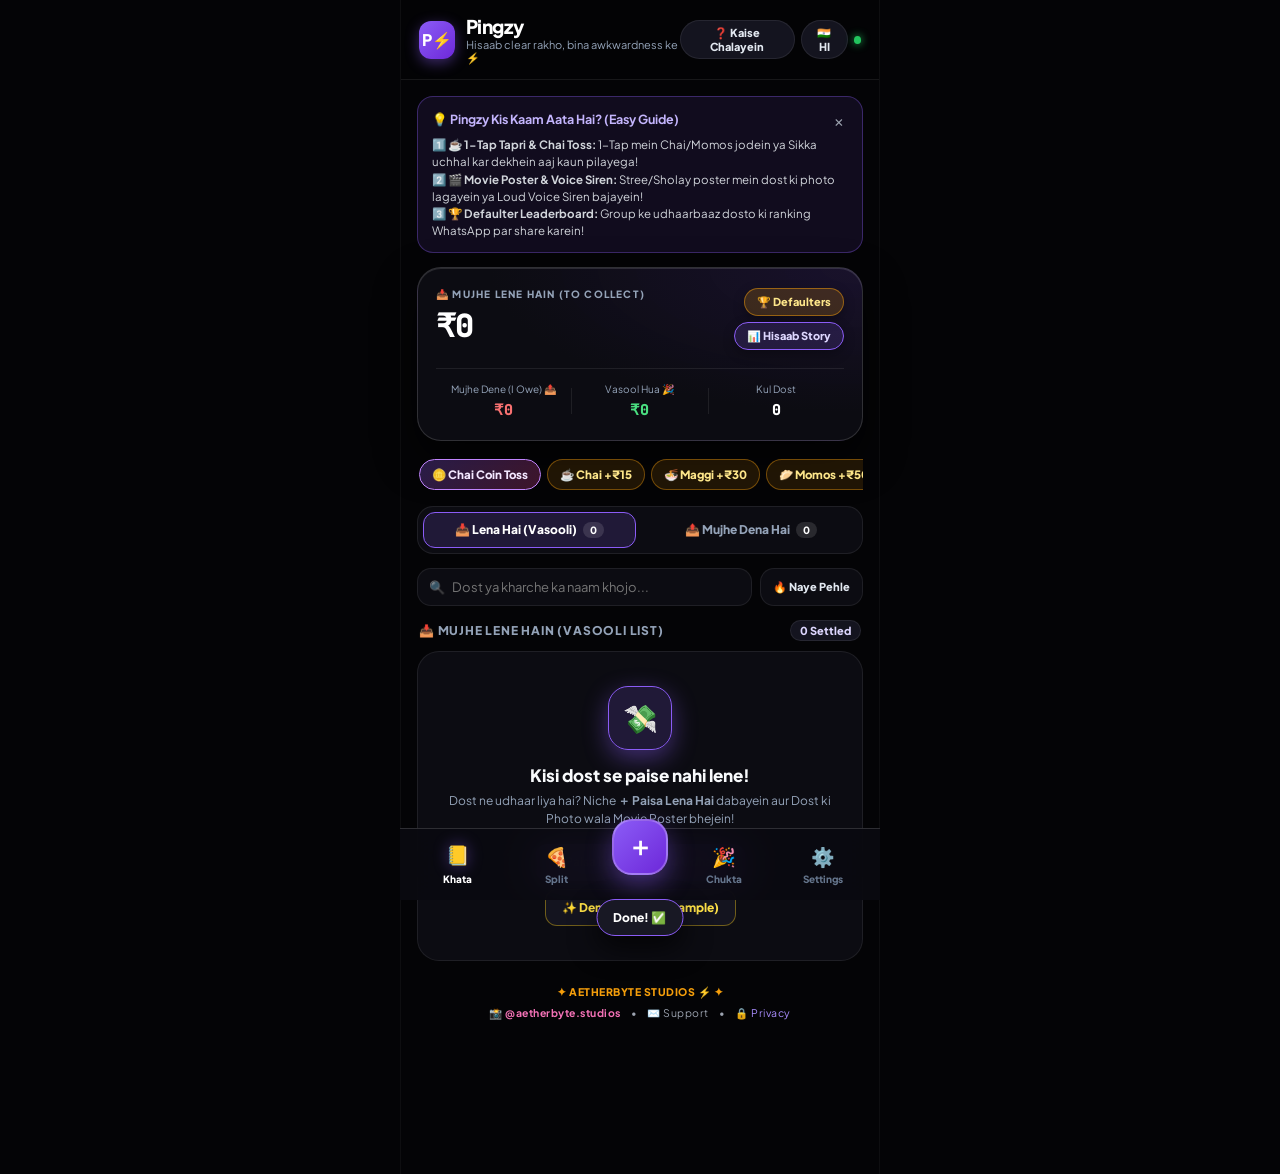
==== commit 7fea1ac2: "Update index.html" ====
--- a/index.html
+++ b/index.html
@@ -394,13 +394,17 @@
     <!-- CONFETTI CANVAS OVERLAY -->
     <canvas id="confettiCanvas" class="confetti-canvas"></canvas>
 
-    <!-- SPLASH SCREEN ANIMATION -->
+    <!-- STUDIO SPLASH SCREEN WITH AETHERBYTE LOGO -->
     <div id="splashScreen" class="splash-screen">
-        <div class="splash-content">
-            <div class="splash-logo">P&#9889;</div>
-            <h1 class="splash-brand">Pingzy</h1>
-            <p class="splash-tagline">AETHERBYTE STUDIOS V.1.0</p>
-            <div class="splash-loader"></div>
+        <div class="splash-content" style="text-align: center;">
+            <img src="./aetherbyte-logo.png" alt="AetherByte Studios" 
+                 onerror="this.style.display='none'" 
+                 style="width: 88px; height: 88px; border-radius: 22px; margin-bottom: 14px; box-shadow: 0 8px 30px rgba(245, 158, 11, 0.4); border: 2px solid rgba(245, 158, 11, 0.6);">
+            <h1 class="splash-brand" style="font-size: 32px; margin-bottom: 4px;">Pingzy &#9889;</h1>
+            <p class="splash-tagline" style="color: #fbbf24; font-weight: 800; letter-spacing: 1.5px; font-size: 11.5px;">
+                BY AETHERBYTE STUDIOS
+            </p>
+            <div class="splash-loader" style="margin-top: 18px;"></div>
         </div>
     </div>
 
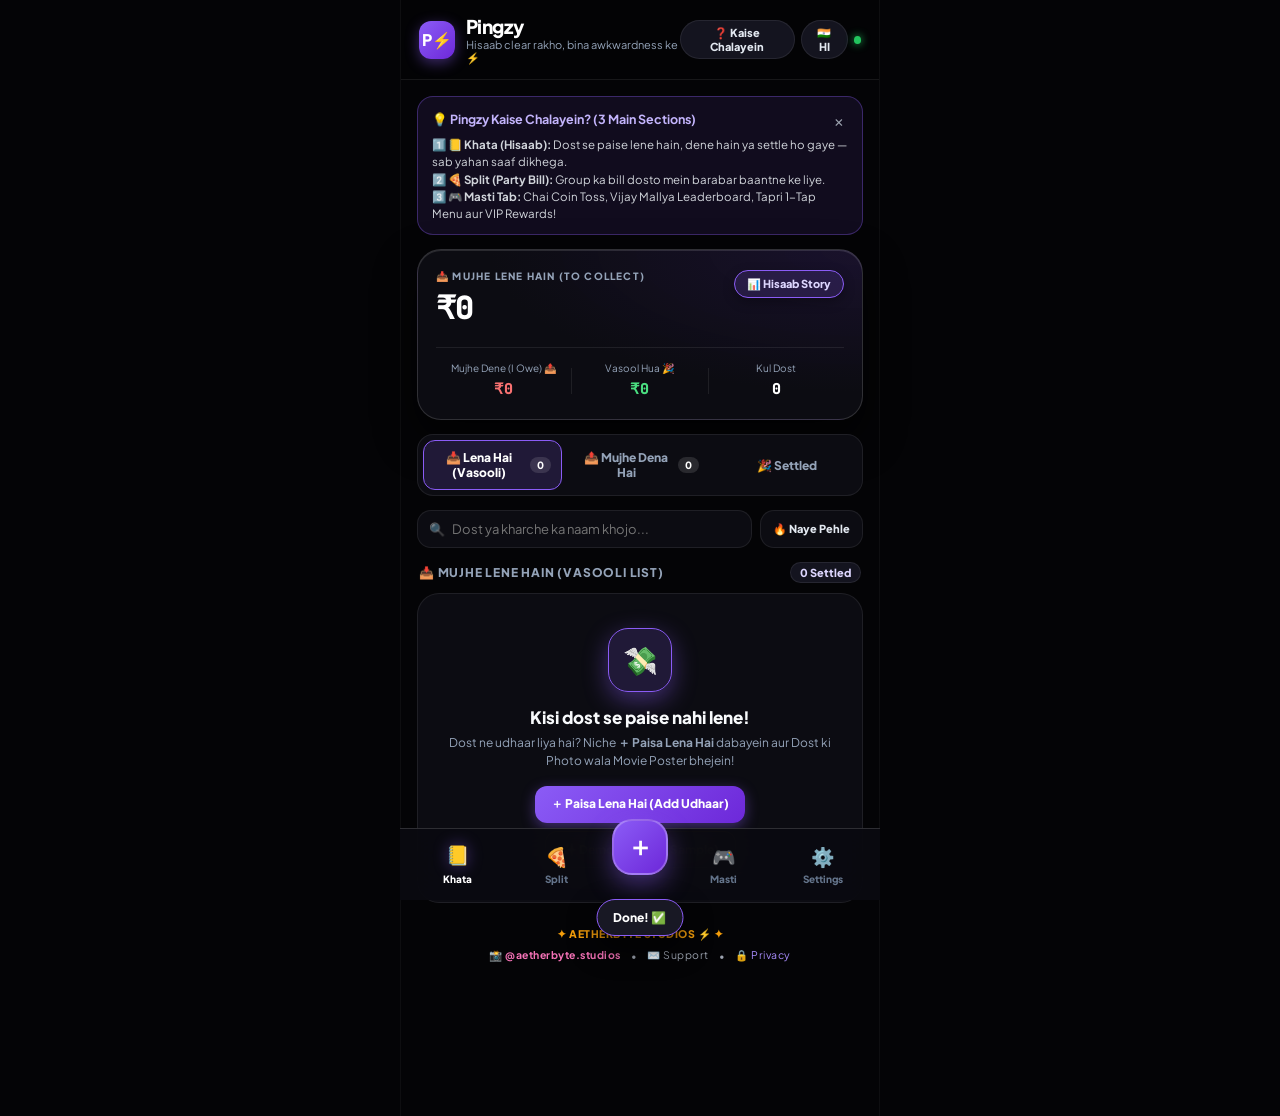
==== commit a1169c9b: "Update index.html" ====
--- a/index.html
+++ b/index.html
@@ -5,12 +5,12 @@
     <meta http-equiv="Content-Type" content="text/html; charset=utf-8">
     <meta name="viewport" content="width=device-width, initial-scale=1.0, maximum-scale=1.0, user-scalable=no">
     <meta name="theme-color" content="#050507" id="metaThemeColor">
-    <title>Pingzy &#9889; &mdash; Smart Khata, Bill Split &amp; Movie Meme Pings</title>
+    <title>Pingzy &#9889; &mdash; Smart Khata, Bill Split &amp; Dosti Masti</title>
     <link rel="preconnect" href="https://fonts.googleapis.com">
     <link rel="preconnect" href="https://fonts.gstatic.com" crossorigin>
     <link href="https://fonts.googleapis.com/css2?family=JetBrains+Mono:wght@700;800&family=Plus+Jakarta+Sans:wght@500;600;700;800;900&display=swap" rel="stylesheet">
     <link rel="manifest" href="manifest.json">
-    <link rel="stylesheet" href="style.css?v=18">
+    <link rel="stylesheet" href="style.css?v=19">
     <style>
         /* Fit all 5 Ping Tone buttons cleanly without clipping */
         #mainVibeGrid {
@@ -38,42 +38,122 @@
             overflow-y: auto !important;
         }
 
-        /* 1-Tap Tapri Bar & Coin Toss Strip */
-        .tapri-quick-bar {
+        /* Masti Zone Cards & Grid */
+        .masti-hero-banner {
+            background: linear-gradient(135deg, rgba(245, 158, 11, 0.18), rgba(139, 92, 246, 0.18));
+            border: 1px solid rgba(245, 158, 11, 0.45);
+            border-radius: 20px;
+            padding: 16px;
+            margin-bottom: 14px;
+            text-align: center;
+        }
+        .masti-card {
+            background: rgba(18, 18, 28, 0.95);
+            border: 1px solid rgba(255, 255, 255, 0.09);
+            border-radius: 20px;
+            padding: 16px;
+            margin-bottom: 14px;
+            box-shadow: 0 8px 24px rgba(0, 0, 0, 0.5);
+        }
+        .masti-card-title {
+            font-size: 15px;
+            font-weight: 800;
+            color: #fff;
+            margin-bottom: 4px;
             display: flex;
-            gap: 6px;
-            overflow-x: auto;
-            padding: 4px 2px 10px 2px;
-            margin-bottom: 6px;
-            scrollbar-width: none;
-        }
-        .tapri-quick-bar::-webkit-scrollbar {
-            display: none;
-        }
-        .tapri-chip {
-            white-space: nowrap;
-            background: rgba(245, 158, 11, 0.12);
-            border: 1px solid rgba(245, 158, 11, 0.4);
+            align-items: center;
+            justify-content: space-between;
+        }
+        .masti-card-desc {
+            font-size: 11.5px;
+            color: #9ca3af;
+            line-height: 1.45;
+            margin-bottom: 12px;
+        }
+
+        /* Tapri Grid inside Masti Tab */
+        .tapri-menu-grid {
+            display: grid;
+            grid-template-columns: repeat(2, 1fr);
+            gap: 8px;
+        }
+        .tapri-item-btn {
+            background: rgba(245, 158, 11, 0.1);
+            border: 1px solid rgba(245, 158, 11, 0.35);
             color: #fde68a;
-            padding: 7px 12px;
-            border-radius: 99px;
-            font-size: 11.5px;
+            padding: 10px 12px;
+            border-radius: 14px;
+            font-size: 12px;
             font-weight: 800;
             cursor: pointer;
+            display: flex;
+            align-items: center;
+            justify-content: space-between;
             transition: 0.15s;
-            display: inline-flex;
-            align-items: center;
-            gap: 4px;
-        }
-        .tapri-chip:active {
-            transform: scale(0.94);
+        }
+        .tapri-item-btn:active {
+            transform: scale(0.96);
             background: #f59e0b;
             color: #050507;
         }
-        .tapri-chip.toss-special {
-            background: linear-gradient(135deg, rgba(139, 92, 246, 0.28), rgba(236, 72, 153, 0.25));
-            border-color: #c084fc;
-            color: #f3e8ff;
+
+        /* 3D Coin Flip Box (Dynamic Multi-Spin!) */
+        .coin-stage {
+            perspective: 800px;
+            margin: 12px auto;
+            width: 116px;
+            height: 116px;
+        }
+        .coin-circle {
+            width: 116px;
+            height: 116px;
+            border-radius: 50%;
+            background: radial-gradient(circle at 30% 30%, #fef08a, #f59e0b, #b45309);
+            border: 4px solid #fde047;
+            box-shadow: 0 10px 28px rgba(245, 158, 11, 0.45);
+            display: flex;
+            flex-direction: column;
+            align-items: center;
+            justify-content: center;
+            font-family: 'JetBrains Mono', monospace;
+            font-size: 16px;
+            font-weight: 900;
+            color: #451a03;
+            cursor: pointer;
+            user-select: none;
+            transition: transform 0.75s cubic-bezier(0.22, 1, 0.36, 1);
+            transform-style: preserve-3d;
+        }
+
+        /* Refer & Win Progress Bar */
+        .refer-progress-track {
+            width: 100%;
+            height: 10px;
+            background: rgba(255, 255, 255, 0.08);
+            border-radius: 99px;
+            overflow: hidden;
+            margin: 10px 0;
+        }
+        .refer-progress-fill {
+            height: 100%;
+            background: linear-gradient(90deg, #10b981, #f59e0b);
+            width: 0%;
+            transition: width 0.4s ease;
+        }
+        .reward-tier-row {
+            display: flex;
+            align-items: center;
+            justify-content: space-between;
+            background: rgba(255, 255, 255, 0.04);
+            border: 1px solid rgba(255, 255, 255, 0.08);
+            padding: 8px 12px;
+            border-radius: 10px;
+            margin-bottom: 6px;
+            font-size: 11.5px;
+        }
+        .reward-tier-row.unlocked {
+            border-color: rgba(16, 185, 129, 0.5);
+            background: rgba(16, 185, 129, 0.1);
         }
 
         /* Voice Vasooli Siren Button */
@@ -93,10 +173,6 @@
             justify-content: center;
             gap: 8px;
             box-shadow: 0 4px 16px rgba(239, 68, 68, 0.25);
-            transition: 0.15s;
-        }
-        .voice-roast-btn:active {
-            transform: scale(0.97);
         }
 
         /* Interactive Movie Poster Studio Styling */
@@ -111,15 +187,16 @@
         #stickerPreviewImg.pop-anim {
             transform: scale(0.95) rotate(-1.5deg);
         }
-        .interactive-sticker-controls {
+        .interactive-sticker-controls, .prop-controls-bar, .dialogue-pack-bar {
             display: flex;
             gap: 6px;
             overflow-x: auto;
             padding: 5px 2px 7px 2px;
-            margin-top: 4px;
             scrollbar-width: none;
         }
-        .interactive-sticker-controls::-webkit-scrollbar {
+        .interactive-sticker-controls::-webkit-scrollbar,
+        .prop-controls-bar::-webkit-scrollbar,
+        .dialogue-pack-bar::-webkit-scrollbar {
             display: none;
         }
         .isticker-btn {
@@ -132,25 +209,11 @@
             font-size: 11px;
             font-weight: 700;
             cursor: pointer;
-            transition: 0.15s;
-        }
-        .isticker-btn.active, .isticker-btn:active {
+        }
+        .isticker-btn.active {
             background: linear-gradient(135deg, #8b5cf6, #6d28d9);
             color: #fff;
             border-color: #c4b5fd;
-            transform: scale(0.96);
-        }
-
-        /* Interactive Props Bar */
-        .prop-controls-bar {
-            display: flex;
-            gap: 6px;
-            overflow-x: auto;
-            padding: 4px 2px 8px 2px;
-            scrollbar-width: none;
-        }
-        .prop-controls-bar::-webkit-scrollbar {
-            display: none;
         }
         .prop-btn {
             white-space: nowrap;
@@ -162,7 +225,6 @@
             font-size: 11px;
             font-weight: 700;
             cursor: pointer;
-            transition: 0.15s;
         }
         .prop-btn.active {
             background: linear-gradient(135deg, #f59e0b, #d97706);
@@ -170,8 +232,6 @@
             border-color: #fef08a;
             font-weight: 800;
         }
-
-        /* Friend Photo Upload Bar */
         .photo-upload-bar {
             display: flex;
             gap: 6px;
@@ -215,7 +275,6 @@
             cursor: pointer;
             display: none;
         }
-
         .stamp-cycler-bar {
             display: flex;
             gap: 6px;
@@ -232,17 +291,6 @@
             font-weight: 700;
             cursor: pointer;
             text-align: center;
-        }
-        .dialogue-pack-bar {
-            display: flex;
-            gap: 6px;
-            overflow-x: auto;
-            padding-bottom: 6px;
-            margin-bottom: 8px;
-            scrollbar-width: none;
-        }
-        .dialogue-pack-bar::-webkit-scrollbar {
-            display: none;
         }
         .pack-chip {
             white-space: nowrap;
@@ -316,10 +364,9 @@
             font-weight: 800;
             cursor: pointer;
             margin-bottom: 12px;
-            transition: 0.15s;
-        }
-
-        /* Custom Modals (Quick Contacts, Coin Toss, Hall of Shame, Magic Vasooli Portal) */
+        }
+
+        /* Custom Modals */
         .contact-book-modal {
             display: none;
             position: fixed;
@@ -354,31 +401,6 @@
             margin-bottom: 8px;
             cursor: pointer;
         }
-
-        /* 3D Coin Flip Animation */
-        .coin-circle {
-            width: 110px;
-            height: 110px;
-            border-radius: 50%;
-            margin: 14px auto;
-            background: radial-gradient(circle at 30% 30%, #fef08a, #f59e0b, #b45309);
-            border: 4px solid #fde047;
-            box-shadow: 0 8px 25px rgba(245, 158, 11, 0.45);
-            display: flex;
-            align-items: center;
-            justify-content: center;
-            font-family: 'JetBrains Mono', monospace;
-            font-size: 20px;
-            font-weight: 900;
-            color: #451a03;
-            transition: transform 0.6s cubic-bezier(0.34, 1.56, 0.64, 1);
-            cursor: pointer;
-        }
-        .coin-circle.flipping {
-            transform: rotateY(1080deg) scale(1.12);
-        }
-
-        /* Flashing Siren Border for Magic Vasooli Link Receiver */
         @keyframes sirenPulse {
             0%, 100% { border-color: #ef4444; box-shadow: 0 0 30px rgba(239, 68, 68, 0.6); }
             50% { border-color: #3b82f6; box-shadow: 0 0 30px rgba(59, 130, 246, 0.6); }
@@ -398,8 +420,9 @@
     <div id="splashScreen" class="splash-screen">
         <div class="splash-content" style="text-align: center;">
             <img src="./aetherbyte-logo.png" alt="AetherByte Studios" 
-                 onerror="this.style.display='none'" 
-                 style="width: 88px; height: 88px; border-radius: 22px; margin-bottom: 14px; box-shadow: 0 8px 30px rgba(245, 158, 11, 0.4); border: 2px solid rgba(245, 158, 11, 0.6);">
+                 onerror="this.style.display='none'; document.getElementById('fallbackSplashLogo').style.display='flex';" 
+                 style="width: 88px; height: 88px; border-radius: 22px; margin: 0 auto 14px auto; display: block; box-shadow: 0 8px 30px rgba(245, 158, 11, 0.4); border: 2px solid rgba(245, 158, 11, 0.6);">
+            <div id="fallbackSplashLogo" class="splash-logo" style="display: none; margin: 0 auto 12px auto;">P&#9889;</div>
             <h1 class="splash-brand" style="font-size: 32px; margin-bottom: 4px;">Pingzy &#9889;</h1>
             <p class="splash-tagline" style="color: #fbbf24; font-weight: 800; letter-spacing: 1.5px; font-size: 11.5px;">
                 BY AETHERBYTE STUDIOS
@@ -416,7 +439,7 @@
             <div class="brand-row">
                 <div class="app-logo-badge">P&#9889;</div>
                 <div>
-                    <div class="brand">Pingzy</div>
+                    <div class="brand">Pingzy <span id="vipCrownBadge" style="display:none; font-size:13px;" title="VIP Vasooli King">👑</span></div>
                     <div class="tagline" id="appTagline">100% Private Vault &bull; Zero Bank Access &#128274;</div>
                 </div>
             </div>
@@ -430,7 +453,9 @@
         <!-- MAIN SCROLLABLE VIEWPORT -->
         <main class="app-viewport">
 
-            <!-- VIEW 1: HOME & SETTLED LEDGER -->
+            <!-- ===============================================================
+                 VIEW 1: CLEAN KHATA (HISAAB ONLY - ZERO CLUTTER!)
+            ================================================================ -->
             <div id="ledgerView" class="app-view active">
 
                 <!-- BILINGUAL 3-STEP QUICK GUIDE -->
@@ -443,14 +468,9 @@
                             <span class="vault-label" id="vaultMainLabel">TOTAL TO COLLECT</span>
                             <div class="vault-big-amount" id="totalOwed">&#8377;0</div>
                         </div>
-                        <div style="display:flex; flex-direction:column; gap:6px; align-items:flex-end;">
-                            <button type="button" onclick="openHallOfShameModal()" class="vault-chip" style="background:rgba(245,158,11,0.18); border-color:rgba(245,158,11,0.5); color:#fde68a;" title="View Vijay Mallya Defaulter Leaderboard">
-                                &#127942; Defaulters
-                            </button>
-                            <button type="button" id="storyWrappedBtn" class="vault-chip" title="Download 9:16 Insta Story Wrapped">
-                                &#128202; Wrapped
-                            </button>
-                        </div>
+                        <button type="button" id="storyWrappedBtn" class="vault-chip" title="Download 9:16 Summary Card">
+                            &#128202; Story Card
+                        </button>
                     </div>
                     <div class="vault-stats-row">
                         <div class="vault-stat">
@@ -470,35 +490,16 @@
                     </div>
                 </section>
 
-                <!-- NEW: 1-TAP TAPRI QUICK BAR + CHAI COIN TOSS (Daily Habit Engine!) -->
-                <div class="tapri-quick-bar">
-                    <button type="button" class="tapri-chip toss-special" onclick="openChaiTossModal()">
-                        &#129689; Chai Coin Toss
-                    </button>
-                    <button type="button" class="tapri-chip" onclick="quickTapriAdd(15, 'Tapri Chai ☕')">
-                        &#9749; Chai +&#8377;15
-                    </button>
-                    <button type="button" class="tapri-chip" onclick="quickTapriAdd(30, 'Hostel Maggi 🍜')">
-                        &#127836; Maggi +&#8377;30
-                    </button>
-                    <button type="button" class="tapri-chip" onclick="quickTapriAdd(50, 'Hot Momos 🥟')">
-                        &#129375; Momos +&#8377;50
-                    </button>
-                    <button type="button" class="tapri-chip" onclick="quickTapriAdd(20, 'Auto Split 🛺')">
-                        &#128762; Auto +&#8377;20
-                    </button>
-                    <button type="button" class="tapri-chip" onclick="quickTapriAdd(100, 'Cold Coffee 🧋')">
-                        &#129483; Coffee +&#8377;100
-                    </button>
-                </div>
-
-                <!-- SUB-TABS: TO COLLECT vs I OWE -->
-                <div class="sub-tabs-row" id="ledgerSubTabs">
+                <!-- 3 CLEAN SUB-TABS INSIDE KHATA: TO COLLECT | I OWE | SETTLED -->
+                <div class="sub-tabs-row" id="ledgerSubTabs" style="grid-template-columns: repeat(3, 1fr);">
                     <button type="button" class="sub-tab active" data-subtab="pending" id="subTabCollectBtn">
-                        &#128229; To Collect <span id="pendingCount" class="mini-count">0</span>
+                        &#128229; Lena Hai <span id="pendingCount" class="mini-count">0</span>
                     </button>
                     <button type="button" class="sub-tab" data-subtab="iowe" id="subTabIOweBtn">
-                        &#128228; I Owe <span id="iOweCount" class="mini-count">0</span>
+                        &#128228; Dena Hai <span id="iOweCount" class="mini-count">0</span>
+                    </button>
+                    <button type="button" class="sub-tab" id="subTabSettledBtn">
+                        &#127881; Settled
                     </button>
                 </div>
 
@@ -553,7 +554,128 @@
 
             </div>
 
-            <!-- VIEW 2: STUDIO HUB -->
+            <!-- ===============================================================
+                 VIEW 2: DOST MASTI ZONE (SEPARATE FUN, GAMES & REWARDS HUB!)
+            ================================================================ -->
+            <div id="mastiView" class="app-view">
+                <div class="masti-hero-banner">
+                    <div style="font-size:11px; font-family:'JetBrains Mono',monospace; color:#fbbf24; font-weight:800;">&#127918; AETHERBYTE FUN ZONE</div>
+                    <h2 style="font-size:20px; font-weight:900; color:#fff; margin:4px 0;">Dosti Masti &amp; Tapri Zone &#128293;</h2>
+                    <p style="font-size:11.5px; color:#d1d5db; margin:0;">
+                        Hisaab se hatke! Sikka uchhalo, Top Udhaarbaaz dekho, aur VIP Rewards jeeto!
+                    </p>
+                </div>
+
+                <!-- 1. FIXED MULTI-SPIN CHAI COIN TOSS (18+ FUN OUTCOMES!) -->
+                <div class="masti-card" style="text-align:center; border-color:rgba(245,158,11,0.4);">
+                    <div class="masti-card-title" style="justify-content:center; gap:6px; color:#fde047;">
+                        &#129689; Tapri Chai &amp; Party Coin Toss
+                    </div>
+                    <p class="masti-card-desc">
+                        Tapri pe khade ho ki aaj Chai/Momos ka bill kaun dega? Sikka uchhalo &mdash; har baar naya मजेदार faisla aayega!
+                    </p>
+                    <div class="coin-stage">
+                        <div id="coin3DBox" class="coin-circle" onclick="flipChaiCoin()">
+                            <span>&#129689;</span>
+                            <span style="font-size:13px; margin-top:2px;">TAP TOSS</span>
+                        </div>
+                    </div>
+                    <div id="coinFlipCountBadge" style="font-family:'JetBrains Mono',monospace; font-size:10.5px; color:#fbbf24; margin-bottom:4px;">
+                        Toss #0 &bull; Ready to Spin
+                    </div>
+                    <div id="coinResultText" style="background:rgba(255,255,255,0.04); border:1px solid rgba(255,255,255,0.1); border-radius:12px; padding:10px 12px; font-size:13px; font-weight:800; color:#6ee7b7; min-height:44px; display:flex; align-items:center; justify-content:center; margin-bottom:12px;">
+                        Sikke par touch karo ya niche button dabao! &#9889;
+                    </div>
+                    <button type="button" onclick="flipChaiCoin()" class="generate-button" style="width:100%; padding:11px;">
+                        &#127922; Uchhalo Sikka (Flip Coin Now!)
+                    </button>
+                </div>
+
+                <!-- 2. REFER FRIENDS & UNLOCK VIP REWARDS -->
+                <div class="masti-card" style="border-color:rgba(16,185,129,0.4);">
+                    <div class="masti-card-title">
+                        <span style="color:#6ee7b7;">&#127873; Refer Dosto &amp; Unlock VIP</span>
+                        <span id="referCountBadge" style="font-family:'JetBrains Mono',monospace; font-size:11px; background:rgba(16,185,129,0.2); color:#6ee7b7; padding:3px 8px; border-radius:99px;">0 / 3 Shared</span>
+                    </div>
+                    <p class="masti-card-desc">
+                        Pingzy ko apne 3 dosto ya WhatsApp group mein share karo aur free mein VIP Features unlock karo:
+                    </p>
+                    <div class="refer-progress-track">
+                        <div id="referProgressFill" class="refer-progress-fill"></div>
+                    </div>
+                    <div id="rewardTier1" class="reward-tier-row">
+                        <span>1&#65039;&#8419; <b>1 Share:</b> Shark Tank &amp; Wasseypur Dialogues</span>
+                        <span class="tier-status" style="color:#9ca3af; font-weight:700;">&#128274; Locked</span>
+                    </div>
+                    <div id="rewardTier2" class="reward-tier-row">
+                        <span>2&#65039;&#8419; <b>2 Shares:</b> "Vasooli King 👑" Header Badge</span>
+                        <span class="tier-status" style="color:#9ca3af; font-weight:700;">&#128274; Locked</span>
+                    </div>
+                    <div id="rewardTier3" class="reward-tier-row">
+                        <span>3&#65039;&#8419; <b>3 Shares:</b> Royal Gold VIP App Theme &#10024;</span>
+                        <span class="tier-status" style="color:#9ca3af; font-weight:700;">&#128274; Locked</span>
+                    </div>
+                    <button type="button" onclick="referFriendOnWhatsApp()" class="generate-button" style="width:100%; padding:11px; margin-top:8px; background:linear-gradient(135deg, #10b981, #059669); font-weight:900;">
+                        &#128172; Share Pingzy on WhatsApp (+1 Point)
+                    </button>
+                </div>
+
+                <!-- 3. VIJAY MALLYA DEFAULTER LEADERBOARD (HALL OF SHAME) -->
+                <div class="masti-card" style="border-color:rgba(239,68,68,0.4);">
+                    <div class="masti-card-title">
+                        <span style="color:#fca5a5;">&#127942; Group Defaulter Leaderboard</span>
+                        <span style="font-size:11px; color:#f87171;">Hall of Shame</span>
+                    </div>
+                    <p class="masti-card-desc">
+                        Dekho tumhare khate mein kaun sabse bada <b>"Chhota Vijay Mallya"</b> hai aur uska Poster WhatsApp group mein bhejo!
+                    </p>
+                    <div id="inlineShamePreview" style="margin-bottom:10px;"></div>
+                    <button type="button" onclick="openHallOfShameModal()" class="generate-button" style="width:100%; padding:11px; background:linear-gradient(135deg, #ef4444, #b91c1c);">
+                        &#128680; View Full Leaderboard &amp; Share Poster
+                    </button>
+                </div>
+
+                <!-- 4. 1-TAP TAPRI QUICK UDHAR MENU (WITH CLEAR EXPLANATION!) -->
+                <div class="masti-card">
+                    <div class="masti-card-title">
+                        <span style="color:#c4b5fd;">&#9749; 1-Tap Tapri Quick Udhaar</span>
+                        <span style="font-size:10.5px; color:#a78bfa;">Instant Fill</span>
+                    </div>
+                    <p class="masti-card-desc">
+                        <b>Ye kya hai?</b> Agar dost ne abhi canteen/tapri par Chai, Maggi ya Momos udhaar khaye hain, toh niche kisi bhi item par tap karo &mdash; <b>Amount aur Naam apne aap form mein bhar jayega!</b>
+                    </p>
+                    <div class="tapri-menu-grid">
+                        <button type="button" class="tapri-item-btn" onclick="quickTapriAdd(15, 'Tapri Chai ☕')">
+                            <span>&#9749; Tapri Chai</span>
+                            <strong>+&#8377;15</strong>
+                        </button>
+                        <button type="button" class="tapri-item-btn" onclick="quickTapriAdd(30, 'Hostel Maggi 🍜')">
+                            <span>&#127836; Maggi</span>
+                            <strong>+&#8377;30</strong>
+                        </button>
+                        <button type="button" class="tapri-item-btn" onclick="quickTapriAdd(50, 'Hot Momos 🥟')">
+                            <span>&#129375; Momos</span>
+                            <strong>+&#8377;50</strong>
+                        </button>
+                        <button type="button" class="tapri-item-btn" onclick="quickTapriAdd(25, 'Samosa Chai 🥟')">
+                            <span>&#129360; Samosa</span>
+                            <strong>+&#8377;25</strong>
+                        </button>
+                        <button type="button" class="tapri-item-btn" onclick="quickTapriAdd(20, 'Auto Split 🛺')">
+                            <span>&#128762; Auto Fare</span>
+                            <strong>+&#8377;20</strong>
+                        </button>
+                        <button type="button" class="tapri-item-btn" onclick="quickTapriAdd(80, 'Cold Coffee 🧋')">
+                            <span>&#129483; Coffee</span>
+                            <strong>+&#8377;80</strong>
+                        </button>
+                    </div>
+                </div>
+            </div>
+
+            <!-- ===============================================================
+                 VIEW 3: STUDIO HUB (SETTINGS, THEMES, UPI, BACKUP)
+            ================================================================ -->
             <div id="studioView" class="app-view">
                 <div class="studio-section">
                     <h3 class="studio-heading">&#127912; AETHERBYTE Studio Themes</h3>
@@ -643,7 +765,7 @@
 
         </main>
 
-        <!-- NATIVE BOTTOM NAVIGATION DOCK -->
+        <!-- NATIVE BOTTOM NAVIGATION DOCK: KHATA | SPLIT | + | MASTI | STUDIO -->
         <nav class="bottom-nav-dock">
             <button type="button" class="nav-item active" id="navPendingBtn">
                 <span class="nav-icon">&#128210;</span>
@@ -656,15 +778,19 @@
             </button>
 
             <div class="fab-wrapper">
-                <button type="button" id="addMoneyBtn" class="fab-add-btn" title="Add Entry">
+                <button type="button" id="addMoneyBtn" class="fab-add-btn" title="Add Udhaar Entry">
                     &#65291;
                 </button>
             </div>
 
-            <button type="button" class="nav-item" id="navPaidBtn">
-                <span class="nav-icon">&#127881;</span>
-                <span class="nav-label">Settled</span>
+            <!-- NEW DEDICATED DOSTI MASTI TAB -->
+            <button type="button" class="nav-item" id="navMastiBtn">
+                <span class="nav-icon">&#127918;</span>
+                <span class="nav-label">Masti</span>
             </button>
+
+            <!-- Keep hidden #navPaidBtn for script.js compatibility (Triggered via Khata -> Settled subtab) -->
+            <button type="button" id="navPaidBtn" style="display:none;"></button>
 
             <button type="button" class="nav-item" id="navStudioBtn">
                 <span class="nav-icon">&#9881;&#65039;</span>
@@ -768,29 +894,7 @@
         </div>
     </div>
 
-    <!-- NEW MODAL A: CHAI COIN TOSS (3D TAPRI TOSS) -->
-    <div id="chaiTossModal" class="contact-book-modal">
-        <div class="contact-book-card" style="text-align:center;">
-            <div style="display:flex; justify-content:space-between; align-items:center; margin-bottom:6px;">
-                <h3 style="margin:0; font-size:16px; color:#fde047;">&#129689; Tapri Chai Coin Toss</h3>
-                <button type="button" onclick="closeChaiTossModal()" style="background:none; border:none; color:#9ca3af; font-size:20px; cursor:pointer;">&times;</button>
-            </div>
-            <p style="font-size:11.5px; color:#9ca3af; margin:0 0 10px 0;">
-                Confused who pays for Chai/Momos today? Flip the official AetherByte Coin!
-            </p>
-            <div id="coin3DBox" class="coin-circle" onclick="flipChaiCoin()">
-                TAP TO<br>TOSS
-            </div>
-            <div id="coinResultText" style="font-size:14px; font-weight:800; color:#6ee7b7; min-height:22px; margin-bottom:12px;">
-                Touch the coin to flip! &#9889;
-            </div>
-            <button type="button" onclick="flipChaiCoin()" class="generate-button" style="width:100%; padding:11px;">
-                &#127922; Flip Coin Again
-            </button>
-        </div>
-    </div>
-
-    <!-- NEW MODAL B: GROUP HALL OF SHAME (VIJAY MALLYA DEFAULTER LEADERBOARD) -->
+    <!-- GROUP HALL OF SHAME MODAL -->
     <div id="hallOfShameModal" class="contact-book-modal">
         <div class="contact-book-card">
             <div style="display:flex; justify-content:space-between; align-items:center; margin-bottom:6px;">
@@ -807,7 +911,7 @@
         </div>
     </div>
 
-    <!-- NEW MODAL C: MAGIC VASOOLI LINK RECEIVER PORTAL (Opens when friend clicks shared link!) -->
+    <!-- MAGIC VASOOLI LINK RECEIVER PORTAL -->
     <div id="magicVasooliModal" class="contact-book-modal">
         <div class="contact-book-card siren-portal-card" style="text-align:center;">
             <div style="background:#dc2626; color:#fff; font-family:'JetBrains Mono',monospace; font-size:11px; font-weight:900; padding:5px 10px; border-radius:99px; display:inline-block; margin-bottom:8px;">
@@ -825,7 +929,7 @@
                 &#128184; 1-Tap Pay via Any UPI App
             </a>
             <button type="button" onclick="closeMagicVasooliModal()" style="width:100%; background:rgba(255,255,255,0.08); border:1px solid rgba(255,255,255,0.2); color:#d1d5db; padding:9px; border-radius:12px; font-size:11.5px; font-weight:700; cursor:pointer;">
-                &#9889; Open My Own Free Pingzy Khata
+                &#9889; Open My Own Free Pingzy App
             </button>
         </div>
     </div>
@@ -907,7 +1011,7 @@
             <div class="recipient-phone" id="reminderPhoneDisplay"></div>
             <div class="amount-display" id="reminderAmount">&#8377;0</div>
 
-            <!-- NEW: LOUD SIREN + BOLTI HUI VOICE VASOOLI BUTTON -->
+            <!-- LOUD SIREN + BOLTI HUI VOICE VASOOLI BUTTON -->
             <button type="button" class="voice-roast-btn" onclick="playLoudVoiceVasooli()">
                 &#128266; Play Loud Siren &amp; Voice Vasooli &#128680;
             </button>
@@ -945,7 +1049,7 @@
 
             <div class="message-box">
                 <div class="message-label" id="messageBoxLabel" style="display:flex; justify-content:space-between; align-items:center;">
-                    <span>&#128172; Message + Magic Vasooli Link Ready</span>
+                    <span>&#128172; Message + App Download Link Ready</span>
                     <span style="color:#f59e0b; font-size:10px;">&#9889; 120+ Lines</span>
                 </div>
                 <p id="generatedMessage"></p>
@@ -1108,23 +1212,139 @@
     </div>
 
     <!-- CORE SCRIPT -->
-    <script src="script.js?v=18" charset="utf-8"></script>
+    <script src="script.js?v=19" charset="utf-8"></script>
 
     <!-- =========================================================================
-         AETHERBYTE MASTER VIRAL ENGINE V6.0 (ALL-IN-ONE):
-         1. ☕ 1-Tap Tapri Bar + 🪙 3D Chai Coin Toss
-         2. 🏆 Hall of Shame (Vijay Mallya Leaderboard + Shareable Poster)
-         3. 🔊 Police Siren + Bolti Hui Voice Vasooli (Web Audio + Speech API)
-         4. 🔗 Magic Vasooli Link (Viral Receiver Portal)
-         5. 🎬 10 Custom Movie Artworks + Friend Photo Props + 45-60m Alerts
+         AETHERBYTE MASTER ENGINE V7.0:
+         1. Dedicated "🎮 Masti" Tab (Separates Fun from Clean Khata!)
+         2. Fixed Multi-Spin 3D Coin Toss (+1440 deg per click + 18 Tapri Outcomes!)
+         3. Refer & Win VIP Rewards System + App Download Link in WhatsApp Pings
+         4. 10 Custom Movie Artworks + Friend Photo Props + 45-60m Smart Alerts
     ========================================================================== -->
     <script>
       if ('serviceWorker' in navigator) {
-        navigator.serviceWorker.register('./sw.js?v=11');
+        navigator.serviceWorker.register('./sw.js?v=12');
       }
 
       // -------------------------------------------------------------------------
-      // FEATURE A: 1-TAP TAPRI QUICK ADD & 3D CHAI COIN TOSS
+      // 1. MULTI-SPIN 3D CHAI COIN TOSS (Spins Every Single Time + 18 Outcomes!)
+      // -------------------------------------------------------------------------
+      let coinSpinAngle = 0;
+      let coinTossCount = 0;
+      let lastCoinOutcomeIdx = -1;
+
+      const TAPRI_COIN_OUTCOMES = [
+        { side: 'HEADS 👑', text: '👑 <b>HEADS AAYA!</b> Samne wala dost aaj garma-garam Chai + Samosa pilayega!' },
+        { side: 'TAILS ☕', text: '☕ <b>TAILS AAYA!</b> Bach gaya tu! Aaj ka bill 50-50 barabar split hoga!' },
+        { side: 'HEADS 🥟', text: '🥟 <b>MOMOS TREAT!</b> Jisne sikka uchhala, usko samne wala dost 1 plate Momos khilayega!' },
+        { side: 'TAILS 🍜', text: '🍜 <b>MAGGI PENALTY!</b> Haarne wala dost aaj raat 2 baje wali Hostel Maggi banayega!' },
+        { side: 'HEADS 🎬', text: '🎬 <b>BABU BHAIYA FAISLA:</b> Dono ₹10-₹10 nikalo aur Tapri pe Cutting Chai piyo!' },
+        { side: 'TAILS 😈', text: '😈 <b>SAVAGE RULE:</b> Jiske khate mein sabse zyada udhaar pending hai, aaj wahi poora bill dega!' },
+        { side: 'HEADS 🧋', text: '🧋 <b>ROYAL TREAT!</b> Samne wala dost aaj Cold Coffee sponsor karega!' },
+        { side: 'TAILS 🛵', text: '🛵 <b>TAPRI DARE:</b> Samne wala dost Chai bhi pilayega aur tapri tak apni gaadi pe le jayega!' },
+        { side: 'HEADS 🔥', text: '🔥 <b>KALEEN BHAIYA HUKUM:</b> Izzat se samne wala dost aaj ka poora kharcha uthayega!' },
+        { side: 'TAILS 👻', text: '👻 <b>STREE TOSS:</b> O Stree Kal Aana — par aaj ki Chai samne wale dost ke khate mein likho!' },
+        { side: 'HEADS 🍫', text: '🍫 <b>MEETHA HO JAYE:</b> Chai ke baad ₹10 wali Choco-Bar ya Kurkure samne wala dilayega!' },
+        { side: 'TAILS 🎯', text: '🎯 <b>LUCKY ESCAPE!</b> Is baar dono bach gaye — teesre dost ko pakad ke lao bill dene ke liye!' },
+        { side: 'HEADS 🕶️', text: '🕶️ <b>DON KA FAISLA:</b> 11 mulkon ki police bol rahi hai ki aaj party samne wala dega!' },
+        { side: 'TAILS 🏏', text: '🏏 <b>SUPER OVER TOSS:</b> Ek baar aur sikka uchhalo — jo ab aayega woh final!' },
+        { side: 'HEADS 🍕', text: '🍕 <b>VIP SPONSOR:</b> Aaj choti chai nahi, seedha Burger ya Roll ki treat hogi!' },
+        { side: 'TAILS 💸', text: '💸 <b>KHATA DIRECT:</b> Aaj paise main de deta hu, par tere Pingzy Khate mein double likhunga!' }
+      ];
+
+      window.flipChaiCoin = function() {
+        const coin = document.getElementById('coin3DBox');
+        const res = document.getElementById('coinResultText');
+        const badge = document.getElementById('coinFlipCountBadge');
+        if (!coin || !res) return;
+
+        // Add 1440 degrees (4 full 3D flips) EVERY time so CSS always animates!
+        coinSpinAngle += 1440 + (Math.random() < 0.5 ? 180 : 0);
+        coinTossCount += 1;
+
+        coin.style.transform = `rotateY(${coinSpinAngle}deg) scale(1.1)`;
+        res.innerHTML = '🪙 Sikka hawa mein ghoom raha hai... ⚡';
+        if (badge) badge.innerText = `Toss #${coinTossCount} • Spinning...`;
+
+        // Coin metallic Clink sound
+        try {
+          const ctx = new (window.AudioContext || window.webkitAudioContext)();
+          const osc = ctx.createOscillator();
+          const gain = ctx.createGain();
+          osc.type = 'sine';
+          osc.frequency.setValueAtTime(1350, ctx.currentTime);
+          osc.frequency.exponentialRampToValueAtTime(2600, ctx.currentTime + 0.16);
+          gain.gain.setValueAtTime(0.22, ctx.currentTime);
+          gain.gain.exponentialRampToValueAtTime(0.001, ctx.currentTime + 0.35);
+          osc.connect(gain);
+          gain.connect(ctx.destination);
+          osc.start();
+          osc.stop(ctx.currentTime + 0.35);
+        } catch (e) {}
+
+        setTimeout(() => {
+          coin.style.transform = `rotateY(${coinSpinAngle}deg) scale(1)`;
+          let idx = Math.floor(Math.random() * TAPRI_COIN_OUTCOMES.length);
+          if (idx === lastCoinOutcomeIdx) idx = (idx + 1) % TAPRI_COIN_OUTCOMES.length;
+          lastCoinOutcomeIdx = idx;
+
+          const outcome = TAPRI_COIN_OUTCOMES[idx];
+          coin.innerHTML = `<span style="font-size:18px;">${outcome.side.split(' ')[1]}</span><span style="font-size:13px; margin-top:2px;">${outcome.side.split(' ')[0]}</span>`;
+          res.innerHTML = outcome.text;
+          if (badge) badge.innerText = `Toss #${coinTossCount} Result: ${outcome.side}`;
+        }, 720);
+      };
+
+      // -------------------------------------------------------------------------
+      // 2. REFER & UNLOCK VIP REWARDS SYSTEM
+      // -------------------------------------------------------------------------
+      function getAppDownloadUrl() {
+        return window.location.origin + window.location.pathname;
+      }
+
+      function updateReferRewardsUI() {
+        const count = Number(localStorage.getItem('pingzy_refer_count') || 0);
+        const badge = document.getElementById('referCountBadge');
+        const fill = document.getElementById('referProgressFill');
+        const crown = document.getElementById('vipCrownBadge');
+
+        if (badge) badge.innerText = `${Math.min(count, 3)} / 3 Shared`;
+        if (fill) fill.style.width = `${Math.min((count / 3) * 100, 100)}%`;
+
+        const t1 = document.getElementById('rewardTier1');
+        const t2 = document.getElementById('rewardTier2');
+        const t3 = document.getElementById('rewardTier3');
+
+        if (count >= 1 && t1) {
+          t1.classList.add('unlocked');
+          t1.querySelector('.tier-status').innerHTML = '✅ Unlocked';
+          t1.querySelector('.tier-status').style.color = '#4ade80';
+        }
+        if (count >= 2 && t2) {
+          t2.classList.add('unlocked');
+          t2.querySelector('.tier-status').innerHTML = '✅ Unlocked';
+          t2.querySelector('.tier-status').style.color = '#4ade80';
+          if (crown) crown.style.display = 'inline';
+        }
+        if (count >= 3 && t3) {
+          t3.classList.add('unlocked');
+          t3.querySelector('.tier-status').innerHTML = '✅ Unlocked';
+          t3.querySelector('.tier-status').style.color = '#4ade80';
+        }
+      }
+
+      window.referFriendOnWhatsApp = function() {
+        const count = Number(localStorage.getItem('pingzy_refer_count') || 0) + 1;
+        localStorage.setItem('pingzy_refer_count', String(count));
+        updateReferRewardsUI();
+
+        const appUrl = getAppDownloadUrl();
+        const referMsg = `🔥 *Bhai ye naya Pingzy App dekh!* \n\nIsme dosto ka Udhaar Khata, Party Bill Split, aur dost ki photo wale *Stree / Hera Pheri / Sholay Vasooli Posters* bante hain! 😂⚡\n\n📲 *Try Free Here:* ${appUrl}\n(Engineered by AetherByte Studios ⚡)`;
+        window.open(`https://wa.me/?text=${encodeURIComponent(referMsg)}`, '_blank');
+      };
+
+      // -------------------------------------------------------------------------
+      // 3. 1-TAP TAPRI QUICK ADD (Inside Masti Tab)
       // -------------------------------------------------------------------------
       window.quickTapriAdd = function(amt, reasonText) {
         const addBtn = document.getElementById('addMoneyBtn');
@@ -1145,52 +1365,8 @@
         }, 60);
       };
 
-      window.openChaiTossModal = function() {
-        const m = document.getElementById('chaiTossModal');
-        if (m) m.style.display = 'flex';
-      };
-      window.closeChaiTossModal = function() {
-        const m = document.getElementById('chaiTossModal');
-        if (m) m.style.display = 'none';
-      };
-
-      window.flipChaiCoin = function() {
-        const coin = document.getElementById('coin3DBox');
-        const res = document.getElementById('coinResultText');
-        if (!coin || !res) return;
-
-        coin.classList.remove('flipping');
-        void coin.offsetWidth;
-        coin.classList.add('flipping');
-        res.innerText = 'Sikka hawa mein hai... 🪙⚡';
-
-        // Play subtle coin ding via Web Audio
-        try {
-          const ctx = new (window.AudioContext || window.webkitAudioContext)();
-          const osc = ctx.createOscillator();
-          const gain = ctx.createGain();
-          osc.type = 'sine';
-          osc.frequency.setValueAtTime(1200, ctx.currentTime);
-          osc.frequency.exponentialRampToValueAtTime(2400, ctx.currentTime + 0.18);
-          gain.gain.setValueAtTime(0.2, ctx.currentTime);
-          gain.gain.exponentialRampToValueAtTime(0.001, ctx.currentTime + 0.35);
-          osc.connect(gain);
-          gain.connect(ctx.destination);
-          osc.start();
-          osc.stop(ctx.currentTime + 0.35);
-        } catch (e) {}
-
-        setTimeout(() => {
-          const isHeads = Math.random() < 0.5;
-          coin.innerHTML = isHeads ? '👑<br>HEADS' : '☕<br>TAILS';
-          res.innerHTML = isHeads
-            ? '🎉 <b>HEADS AAYA!</b> Samne wala dost aaj Chai pilayega!'
-            : '🔥 <b>TAILS AAYA!</b> Bhai aaj bill split hoga!';
-        }, 600);
-      };
-
       // -------------------------------------------------------------------------
-      // FEATURE B: LOUD POLICE SIREN + BOLTI HUI VOICE VASOOLI
+      // 4. LOUD POLICE SIREN + BOLTI HUI VOICE VASOOLI
       // -------------------------------------------------------------------------
       window.playLoudVoiceVasooli = function() {
         const nameEl = document.getElementById('reminderRecipient');
@@ -1198,7 +1374,6 @@
         const name = (nameEl && nameEl.innerText.trim()) ? nameEl.innerText.trim() : 'Dost';
         const amt = (amtEl && amtEl.innerText.trim()) ? amtEl.innerText.trim() : '500 rupaye';
 
-        // 1. Play 1.2s Police Siren using Web Audio API
         try {
           const AudioCtx = window.AudioContext || window.webkitAudioContext;
           const ctx = new AudioCtx();
@@ -1218,7 +1393,6 @@
           osc.stop(now + 1.15);
         } catch (e) {}
 
-        // 2. Speak Loud Hindi/Hinglish Vasooli Announcement
         if ('speechSynthesis' in window) {
           setTimeout(() => {
             window.speechSynthesis.cancel();
@@ -1239,7 +1413,7 @@
       };
 
       // -------------------------------------------------------------------------
-      // FEATURE C: GROUP HALL OF SHAME (VIJAY MALLYA LEADERBOARD)
+      // 5. GROUP HALL OF SHAME (VIJAY MALLYA LEADERBOARD)
       // -------------------------------------------------------------------------
       function getAggregatedDefaulters() {
         const totalsMap = new Map();
@@ -1265,6 +1439,26 @@
           .sort((a, b) => b.total - a.total);
       }
 
+      function renderInlineShamePreview() {
+        const box = document.getElementById('inlineShamePreview');
+        if (!box) return;
+        const ranks = getAggregatedDefaulters();
+        if (ranks.length === 0) {
+          box.innerHTML = `<div style="background:rgba(255,255,255,0.03); border-radius:10px; padding:10px; text-align:center; font-size:11.5px; color:#9ca3af;">🎉 Abhi koi defaulter nahi hai! Khate mein udhaar add karo.</div>`;
+        } else {
+          const top = ranks[0];
+          box.innerHTML = `
+            <div style="background:rgba(239,68,68,0.12); border:1px solid rgba(239,68,68,0.35); border-radius:12px; padding:10px 12px; display:flex; justify-content:space-between; align-items:center;">
+              <div>
+                <div style="font-size:10px; color:#fca5a5; font-weight:800;">👻 CURRENT VIJAY MALLYA #1</div>
+                <div style="font-size:14px; font-weight:900; color:#fff;">${top.name}</div>
+              </div>
+              <div style="font-family:'JetBrains Mono',monospace; font-size:16px; font-weight:900; color:#4ade80;">&#8377;${top.total}</div>
+            </div>
+          `;
+        }
+      }
+
       window.openHallOfShameModal = function() {
         const modal = document.getElementById('hallOfShameModal');
         const listEl = document.getElementById('hallOfShameList');
@@ -1364,7 +1558,7 @@
                 await navigator.share({
                   files: [file],
                   title: 'Group Udhaar Hall of Shame',
-                  text: '🏆 Dekh lo group ke Top Udhaar Defaulters! Jaldi GPay karo bhai 😂⚡'
+                  text: `🏆 Dekh lo group ke Top Udhaar Defaulters! Jaldi GPay karo bhai 😂⚡\n📲 Free App: ${getAppDownloadUrl()}`
                 });
                 return;
               } catch (e) {}
@@ -1383,10 +1577,10 @@
       };
 
       // -------------------------------------------------------------------------
-      // FEATURE D: MAGIC VASOOLI LINK GENERATOR & RECEIVER PORTAL
+      // 6. MAGIC VASOOLI LINK GENERATOR & RECEIVER PORTAL
       // -------------------------------------------------------------------------
       function buildMagicVasooliLink(name, amt, upi) {
-        const baseUrl = window.location.origin + window.location.pathname;
+        const baseUrl = getAppDownloadUrl();
         const cleanAmt = String(amt).replace(/[^\d]/g, '') || '500';
         const params = new URLSearchParams();
         params.set('vasooli', '1');
@@ -1435,7 +1629,7 @@
       }
 
       // -------------------------------------------------------------------------
-      // 1. INDIVIDUAL FRIEND BOXES FOR GROUP SPLIT
+      // 7. INDIVIDUAL FRIEND BOXES FOR GROUP SPLIT
       // -------------------------------------------------------------------------
       let splitFriendsArray = ['Me (Main)', 'Rohan', 'Aman'];
 
@@ -1502,7 +1696,7 @@
       };
 
       // -------------------------------------------------------------------------
-      // 2. BILINGUAL GUIDE & FORCE "SPLIT" LABEL ON BOTTOM NAV
+      // 8. BILINGUAL GUIDE & VIEW NAVIGATION (KHATA vs SPLIT vs MASTI vs STUDIO)
       // -------------------------------------------------------------------------
       function isEnglishMode() {
         const qBtn = document.getElementById('quickLangBtn');
@@ -1536,25 +1730,25 @@
         if (en) {
           g.innerHTML = `
             <div style="display:flex; justify-content:space-between; align-items:center; margin-bottom:6px;">
-              <strong style="color:#c4b5fd; font-size:12.5px;">&#128161; How Pingzy Works (4 Viral Features)</strong>
+              <strong style="color:#c4b5fd; font-size:12.5px;">&#128161; 4 Easy Sections of Pingzy</strong>
               <button type="button" onclick="closeQuickGuide()" style="background:none; border:none; color:#9ca3af; font-size:16px; cursor:pointer; padding:0 4px;">&times;</button>
             </div>
             <div style="color:#d1d5db; font-size:11.5px;">
-              1&#65039;&#8419; <b>&#9749; 1-Tap Tapri &amp; Coin Toss:</b> Quickly add Chai/Momos or flip the 3D Coin to see who pays!<br>
-              2&#65039;&#8419; <b>&#127916; Movie Posters + Voice Siren:</b> Put friend's photo behind Jail Bars or play Loud Voice Vasooli!<br>
-              3&#65039;&#8419; <b>&#127942; Defaulter Leaderboard:</b> Rank top defaulters &amp; send Magic Vasooli Links on WhatsApp!
+              1&#65039;&#8419; <b>&#128210; Ledger (Khata):</b> Track money to collect, money you owe &amp; settled history.<br>
+              2&#65039;&#8419; <b>&#127829; Split:</b> Divide group party/trip bills equally box-by-box.<br>
+              3&#65039;&#8419; <b>&#127918; Masti Zone:</b> Flip the 3D Chai Coin, view Defaulter Leaderboard &amp; unlock VIP rewards!
             </div>
           `;
         } else {
           g.innerHTML = `
             <div style="display:flex; justify-content:space-between; align-items:center; margin-bottom:6px;">
-              <strong style="color:#c4b5fd; font-size:12.5px;">&#128161; Pingzy Kis Kaam Aata Hai? (Easy Guide)</strong>
+              <strong style="color:#c4b5fd; font-size:12.5px;">&#128161; Pingzy Kaise Chalayein? (3 Main Sections)</strong>
               <button type="button" onclick="closeQuickGuide()" style="background:none; border:none; color:#9ca3af; font-size:16px; cursor:pointer; padding:0 4px;">&times;</button>
             </div>
             <div style="color:#d1d5db; font-size:11.5px;">
-              1&#65039;&#8419; <b>&#9749; 1-Tap Tapri &amp; Chai Toss:</b> 1-Tap mein Chai/Momos jodein ya Sikka uchhal kar dekhein aaj kaun pilayega!<br>
-              2&#65039;&#8419; <b>&#127916; Movie Poster &amp; Voice Siren:</b> Stree/Sholay poster mein dost ki photo lagayein ya Loud Voice Siren bajayein!<br>
-              3&#65039;&#8419; <b>&#127942; Defaulter Leaderboard:</b> Group ke udhaarbaaz dosto ki ranking WhatsApp par share karein!
+              1&#65039;&#8419; <b>&#128210; Khata (Hisaab):</b> Dost se paise lene hain, dene hain ya settle ho gaye &mdash; sab yahan saaf dikhega.<br>
+              2&#65039;&#8419; <b>&#127829; Split (Party Bill):</b> Group ka bill dosto mein barabar baantne ke liye.<br>
+              3&#65039;&#8419; <b>&#127918; Masti Tab:</b> Chai Coin Toss, Vijay Mallya Leaderboard, Tapri 1-Tap Menu aur VIP Rewards!
             </div>
           `;
         }
@@ -1598,10 +1792,15 @@
           const emptyDesc = document.getElementById('emptyDesc');
           const firstBtn = document.getElementById('firstReminderBtn');
           const demoBtn = document.getElementById('loadDemoBtn');
-          const subTabs = document.getElementById('ledgerSubTabs');
+          const subCollect = document.getElementById('subTabCollectBtn');
+          const subIOwe = document.getElementById('subTabIOweBtn');
+          const subSettled = document.getElementById('subTabSettledBtn');
+
+          if (subCollect) subCollect.classList.toggle('active', currentActiveMode === 'pending');
+          if (subIOwe) subIOwe.classList.toggle('active', currentActiveMode === 'iowe');
+          if (subSettled) subSettled.classList.toggle('active', currentActiveMode === 'settled');
 
           if (currentActiveMode === 'pending') {
-            if (subTabs) subTabs.style.display = 'flex';
             if (vaultLabel) vaultLabel.innerHTML = en ? '&#128229; TOTAL TO COLLECT' : '&#128229; MUJHE LENE HAIN (TO COLLECT)';
             if (subStatLabel1) subStatLabel1.innerHTML = en ? 'I Owe &#128228;' : 'Mujhe Dene (I Owe) &#128228;';
             if (currentViewTitle) currentViewTitle.innerHTML = en ? '&#128229; TO COLLECT (PENDING)' : '&#128229; Mujhe Lene Hain (Vasooli List)';
@@ -1621,7 +1820,6 @@
               demoBtn.innerHTML = en ? '&#10024; Load 1-Click Demo' : '&#10024; Demo Dekhein (Sample)';
             }
           } else if (currentActiveMode === 'iowe') {
-            if (subTabs) subTabs.style.display = 'flex';
             if (vaultLabel) vaultLabel.innerHTML = en ? '&#128228; TOTAL I OWE' : '&#128228; MUJHE DENE HAIN (I OWE)';
             if (subStatLabel1) subStatLabel1.innerHTML = en ? 'To Collect &#128229;' : 'Mujhe Lene (Collect) &#128229;';
             if (currentViewTitle) currentViewTitle.innerHTML = en ? '&#128228; I OWE (TO PAY BACK)' : '&#128228; Mujhe Dene Hain (Mere Upar Udhaar)';
@@ -1638,7 +1836,6 @@
             }
             if (demoBtn) demoBtn.style.display = 'none';
           } else if (currentActiveMode === 'settled') {
-            if (subTabs) subTabs.style.display = 'none';
             if (currentViewTitle) currentViewTitle.innerHTML = en ? '&#127881; SETTLED HISTORY' : '&#127881; Chukta Hisaab (Settled History)';
             if (emptyIcon) emptyIcon.innerHTML = '&#127881;';
             if (emptyTitle) emptyTitle.innerText = en ? 'No settled records yet' : 'Abhi tak koi hisaab settle nahi hua';
@@ -1654,7 +1851,7 @@
       }
 
       // -------------------------------------------------------------------------
-      // 3. 120+ VIRAL & RELATABLE DIALOGUE ARSENAL (+ MAGIC VASOOLI LINK!)
+      // 9. 120+ VIRAL & RELATABLE DIALOGUE ARSENAL (+ APP DOWNLOAD LINK!)
       // -------------------------------------------------------------------------
       const MEGA_PING_BANK = {
         cult_bollywood: [
@@ -1735,7 +1932,7 @@
       };
 
       // -------------------------------------------------------------------------
-      // 4. AUTHENTIC MOVIE ARTWORK CANVAS ENGINE + PROPS + PHOTO FILTERS!
+      // 10. AUTHENTIC MOVIE ARTWORK CANVAS ENGINE + PROPS + PHOTO FILTERS!
       // -------------------------------------------------------------------------
       const STICKER_STAMPS = [
         "11 MULKON MEIN WANTED 🕶️",
@@ -1816,68 +2013,45 @@
         ctx.strokeStyle = 'rgba(255,255,255,0.12)';
         ctx.lineWidth = 1;
         for (let ly = y + 30; ly < y + h - 30; ly += 32) {
-          ctx.beginPath();
-          ctx.moveTo(x + 10, ly);
-          ctx.lineTo(x + w - 10, ly);
-          ctx.stroke();
+          ctx.beginPath(); ctx.moveTo(x + 10, ly); ctx.lineTo(x + w - 10, ly); ctx.stroke();
         }
 
         if (window._friendPosterPhotoImg) {
           const img = window._friendPosterPhotoImg;
           ctx.save();
-          if (activePhotoFilter === 1) {
-            ctx.filter = 'grayscale(100%) contrast(135%)';
-          } else if (activePhotoFilter === 2) {
-            ctx.filter = 'sepia(85%) contrast(120%) brightness(95%)';
-          }
+          if (activePhotoFilter === 1) ctx.filter = 'grayscale(100%) contrast(135%)';
+          else if (activePhotoFilter === 2) ctx.filter = 'sepia(85%) contrast(120%) brightness(95%)';
           const imgRatio = img.width / img.height;
           const boxRatio = w / h;
           let sx = 0, sy = 0, sw = img.width, sh = img.height;
-          if (imgRatio > boxRatio) {
-            sw = img.height * boxRatio;
-            sx = (img.width - sw) / 2;
-          } else {
-            sh = img.width / boxRatio;
-            sy = (img.height - sh) / 2;
-          }
+          if (imgRatio > boxRatio) { sw = img.height * boxRatio; sx = (img.width - sw) / 2; }
+          else { sh = img.width / boxRatio; sy = (img.height - sh) / 2; }
           ctx.drawImage(img, sx, sy, sw, sh, x, y, w, h);
           ctx.restore();
         } else {
-          const cx = x + w / 2;
-          const cy = y + h / 2 - 12;
+          const cx = x + w / 2, cy = y + h / 2 - 12;
           ctx.fillStyle = '#374151';
-          ctx.beginPath();
-          ctx.arc(cx, cy - 22, 44, 0, Math.PI * 2);
-          ctx.fill();
-          ctx.beginPath();
-          ctx.arc(cx, cy + 88, 78, Math.PI, 0, false);
-          ctx.fill();
-
+          ctx.beginPath(); ctx.arc(cx, cy - 22, 44, 0, Math.PI * 2); ctx.fill();
+          ctx.beginPath(); ctx.arc(cx, cy + 88, 78, Math.PI, 0, false); ctx.fill();
           ctx.fillStyle = 'rgba(255,255,255,0.7)';
           ctx.font = '800 12px "JetBrains Mono", monospace';
           ctx.textAlign = 'center';
           ctx.fillText('📸 ADD DOST PHOTO', cx, y + h - 46);
         }
 
-        const cx = x + w / 2;
-        const cy = y + h / 2;
+        const cx = x + w / 2, cy = y + h / 2;
 
         if (activePropType === 'jail') {
           ctx.strokeStyle = '#9ca3af';
           ctx.lineWidth = 7;
           for (let bx = x + 24; bx < x + w; bx += 36) {
-            ctx.beginPath();
-            ctx.moveTo(bx, y);
-            ctx.lineTo(bx, y + h);
-            ctx.stroke();
+            ctx.beginPath(); ctx.moveTo(bx, y); ctx.lineTo(bx, y + h); ctx.stroke();
           }
           ctx.lineWidth = 8;
           ctx.strokeStyle = '#4b5563';
           ctx.beginPath();
-          ctx.moveTo(x, y + 60);
-          ctx.lineTo(x + w, y + 60);
-          ctx.moveTo(x, y + h - 75);
-          ctx.lineTo(x + w, y + h - 75);
+          ctx.moveTo(x, y + 60); ctx.lineTo(x + w, y + 60);
+          ctx.moveTo(x, y + h - 75); ctx.lineTo(x + w, y + h - 75);
           ctx.stroke();
 
           ctx.fillStyle = '#111827';
@@ -1896,22 +2070,14 @@
         } else if (activePropType === 'target') {
           ctx.strokeStyle = '#ef4444';
           ctx.lineWidth = 4;
+          ctx.beginPath(); ctx.arc(cx, cy - 15, 68, 0, Math.PI * 2); ctx.stroke();
+          ctx.beginPath(); ctx.arc(cx, cy - 15, 36, 0, Math.PI * 2); ctx.stroke();
           ctx.beginPath();
-          ctx.arc(cx, cy - 15, 68, 0, Math.PI * 2);
-          ctx.stroke();
-          ctx.beginPath();
-          ctx.arc(cx, cy - 15, 36, 0, Math.PI * 2);
-          ctx.stroke();
-          ctx.beginPath();
-          ctx.moveTo(cx - 85, cy - 15);
-          ctx.lineTo(cx + 85, cy - 15);
-          ctx.moveTo(cx, cy - 100);
-          ctx.lineTo(cx, cy + 70);
+          ctx.moveTo(cx - 85, cy - 15); ctx.lineTo(cx + 85, cy - 15);
+          ctx.moveTo(cx, cy - 100); ctx.lineTo(cx, cy + 70);
           ctx.stroke();
           ctx.fillStyle = '#ef4444';
-          ctx.beginPath();
-          ctx.arc(cx, cy - 15, 6, 0, Math.PI * 2);
-          ctx.fill();
+          ctx.beginPath(); ctx.arc(cx, cy - 15, 6, 0, Math.PI * 2); ctx.fill();
 
           ctx.fillStyle = '#dc2626';
           drawRoundRect(ctx, x + 18, y + 12, w - 36, 28, 6);
@@ -1927,17 +2093,11 @@
           ctx.strokeStyle = '#b45309';
           ctx.lineWidth = 3;
           ctx.beginPath();
-          ctx.moveTo(-58, 18);
-          ctx.lineTo(-68, -28);
-          ctx.lineTo(-28, -4);
-          ctx.lineTo(0, -38);
-          ctx.lineTo(28, -4);
-          ctx.lineTo(68, -28);
-          ctx.lineTo(58, 18);
+          ctx.moveTo(-58, 18); ctx.lineTo(-68, -28); ctx.lineTo(-28, -4);
+          ctx.lineTo(0, -38); ctx.lineTo(28, -4); ctx.lineTo(68, -28); ctx.lineTo(58, 18);
           ctx.closePath();
           ctx.fill();
           ctx.stroke();
-
           ctx.fillStyle = '#dc2626';
           ctx.font = '900 11px "JetBrains Mono", monospace';
           ctx.textAlign = 'center';
@@ -2554,7 +2714,7 @@
           ctx.fillRect(18, 432, 764, 50);
           ctx.fillStyle = '#fef08a';
           ctx.font = '800 16px "JetBrains Mono", monospace';
-          ctx.fillText(upi ? `🏛️️ PAY CHALLAN ON UPI: ${upi} • @aetherbyte.studios` : '🏛️ HIGH COURT OF DOSTI • @aetherbyte.studios', 400, 463);
+          ctx.fillText(upi ? `🏛 PAY CHALLAN ON UPI: ${upi} • @aetherbyte.studios` : '🏛️ HIGH COURT OF DOSTI • @aetherbyte.studios', 400, 463);
         }
 
         ctx.save();
@@ -2609,6 +2769,7 @@
         renderInteractiveSticker();
       };
 
+      //Every WhatsApp Message Includes Magic Link + App Download Footer!
       window.generateExpandedMessage = function(category) {
         if (category) currentVibeCategory = category;
         const pool = MEGA_PING_BANK[currentVibeCategory] || MEGA_PING_BANK.cult_bollywood;
@@ -2620,18 +2781,20 @@
         lastMsgText = template;
 
         const magicLink = buildMagicVasooliLink(name, amt, upi);
+        const appUrl = getAppDownloadUrl();
         let finalMsg = template.replace(/\{name\}/g, name).replace(/\{amt\}/g, amt);
         if (upi) {
           finalMsg += `\n\n⚡ Instant UPI: ${upi}`;
         }
-        finalMsg += `\n🔗 Live Vasooli Notice: ${magicLink}`;
+        finalMsg += `\n🔗 1-Tap Pay Notice: ${magicLink}`;
+        finalMsg += `\n📲 Sent via Pingzy App (Free Download): ${appUrl}`;
 
         const msgEl = document.getElementById('generatedMessage');
         if (msgEl) msgEl.innerText = finalMsg;
       };
 
       // -------------------------------------------------------------------------
-      // 5. SMART 45-60 MINUTE UDHAAR NOTIFICATION ENGINE
+      // 11. SMART 45-60 MINUTE UDHAAR NOTIFICATION ENGINE
       // -------------------------------------------------------------------------
       const MEGA_NOTIFICATIONS = [
         { title: '🕶️ Don Alert: Udhaar Pending!', body: '11 mulkon ki police nahi, tera Pingzy Khata bol raha hai: {friend} se {amount} vasool kar!' },
@@ -2743,7 +2906,7 @@
       }
 
       // -------------------------------------------------------------------------
-      // 6. CONTACTS HELPER & INITIALIZATION
+      // 12. CONTACTS HELPER & INITIALIZATION
       // -------------------------------------------------------------------------
       function fillContactIntoForm(name, phone) {
         const nameInput = document.getElementById('personName');
@@ -2836,10 +2999,27 @@
         closeSmartContactModal();
       };
 
+      // Switch Between Khata, Masti & Studio Views Cleanly
+      function switchMainAppView(targetViewId, activeNavId) {
+        ['ledgerView', 'mastiView', 'studioView'].forEach((id) => {
+          const el = document.getElementById(id);
+          if (el) el.classList.toggle('active', id === targetViewId);
+        });
+        ['navPendingBtn', 'navMastiBtn', 'navStudioBtn'].forEach((id) => {
+          const btn = document.getElementById(id);
+          if (btn) btn.classList.toggle('active', id === activeNavId);
+        });
+        if (targetViewId === 'mastiView') {
+          renderInlineShamePreview();
+          updateReferRewardsUI();
+        }
+      }
+
       window.addEventListener('DOMContentLoaded', () => {
         renderSplitFriendBoxes();
         forceCleanNavLabels();
         checkIncomingMagicVasooliLink();
+        updateReferRewardsUI();
 
         const photoInput = document.getElementById('posterFriendPhotoInput');
         if (photoInput) {
@@ -2879,15 +3059,40 @@
 
         const subCollect = document.getElementById('subTabCollectBtn');
         const subIOwe = document.getElementById('subTabIOweBtn');
+        const subSettled = document.getElementById('subTabSettledBtn');
         const navPending = document.getElementById('navPendingBtn');
         const navPaid = document.getElementById('navPaidBtn');
+        const navMasti = document.getElementById('navMastiBtn');
+        const navStudio = document.getElementById('navStudioBtn');
         const quickLangBtn = document.getElementById('quickLangBtn');
         const langToggleBtn = document.getElementById('langToggleBtn');
 
         if (subCollect) subCollect.addEventListener('click', () => applyClearTabUI('pending'));
         if (subIOwe) subIOwe.addEventListener('click', () => applyClearTabUI('iowe'));
-        if (navPending) navPending.addEventListener('click', () => applyClearTabUI('pending'));
-        if (navPaid) navPaid.addEventListener('click', () => applyClearTabUI('settled'));
+        if (subSettled) {
+          subSettled.addEventListener('click', () => {
+            if (navPaid) navPaid.click();
+            applyClearTabUI('settled');
+          });
+        }
+
+        if (navPending) {
+          navPending.addEventListener('click', () => {
+            switchMainAppView('ledgerView', 'navPendingBtn');
+            applyClearTabUI('pending');
+          });
+        }
+        if (navMasti) {
+          navMasti.addEventListener('click', () => {
+            switchMainAppView('mastiView', 'navMastiBtn');
+          });
+        }
+        if (navStudio) {
+          navStudio.addEventListener('click', () => {
+            switchMainAppView('studioView', 'navStudioBtn');
+          });
+        }
+
         if (quickLangBtn) quickLangBtn.addEventListener('click', () => applyClearTabUI(currentActiveMode));
         if (langToggleBtn) langToggleBtn.addEventListener('click', () => applyClearTabUI(currentActiveMode));
 
@@ -2993,7 +3198,7 @@
             renderInteractiveSticker();
             const canvas = window._latestPingzyPosterCanvas;
             const msgEl = document.getElementById('generatedMessage');
-            const caption = msgEl ? msgEl.innerText.trim() : 'Bhai mera udhaar GPay kar de! ⚡';
+            const caption = msgEl ? msgEl.innerText.trim() : `Bhai mera udhaar GPay kar de! ⚡\n📲 Free App: ${getAppDownloadUrl()}`;
 
             if (canvas && navigator.canShare) {
               canvas.toBlob(async (blob) => {
@@ -3107,7 +3312,7 @@
           });
         }
 
-        // 7. WIRE UP 45-60 MIN NOTIFICATION BUTTON + INSTANT TEST BUTTON
+        // 13. WIRE UP 45-60 MIN NOTIFICATION BUTTON + INSTANT TEST BUTTON
         const studioNotifBtn = document.getElementById('notifBtn');
         const testNotifBtn = document.getElementById('testNotifNowBtn');
         const notifSub = document.getElementById('notifStatusSub');
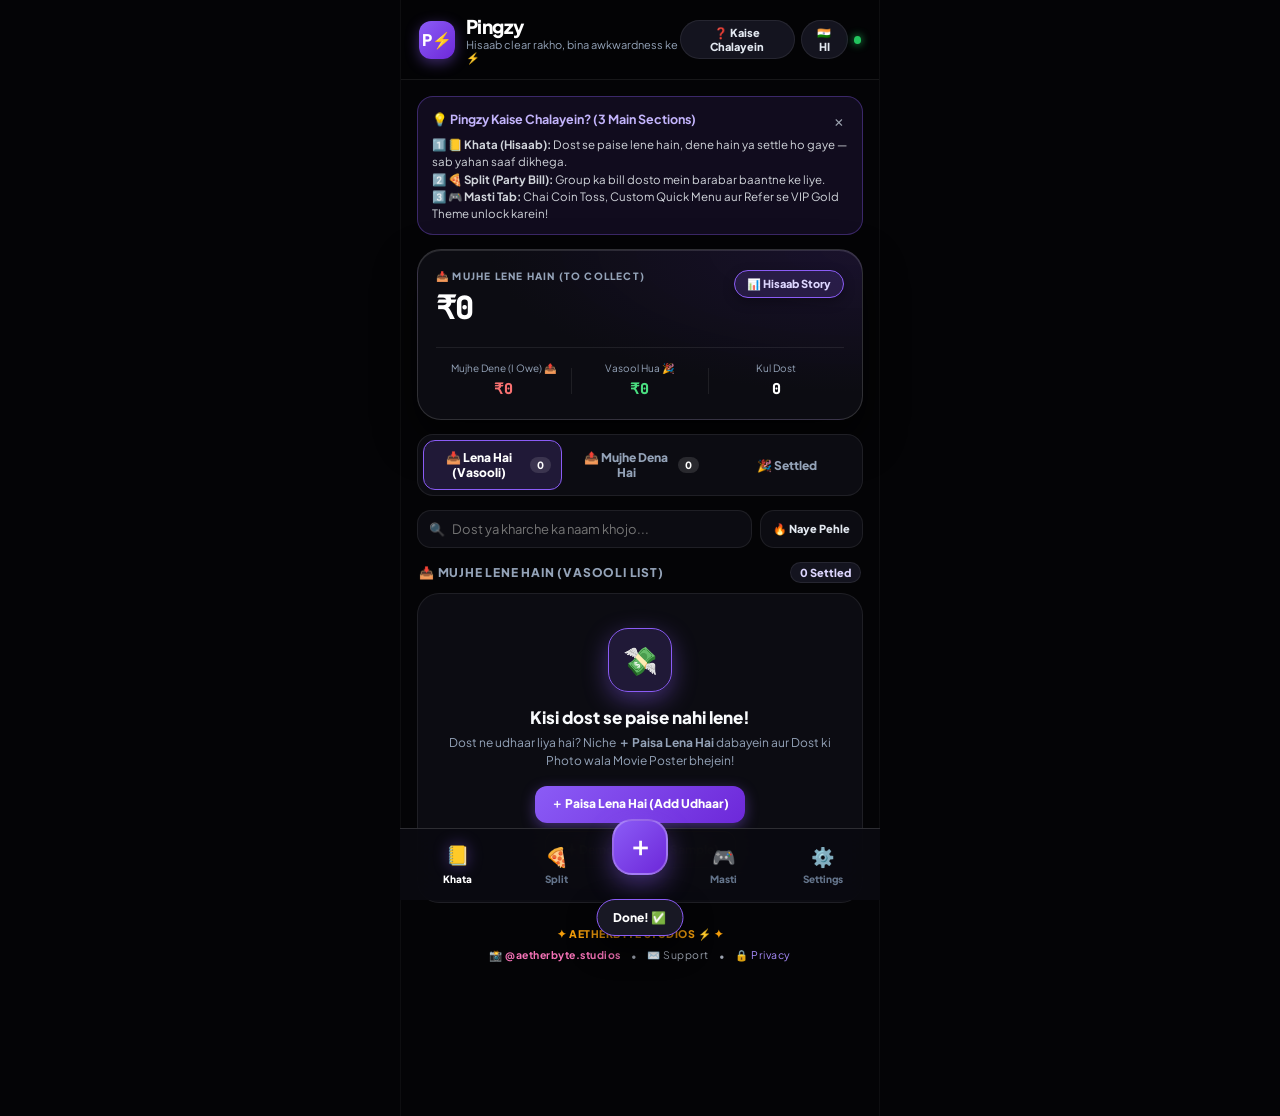
==== commit 00862b4e: "Update index.html" ====
--- a/index.html
+++ b/index.html
@@ -10,7 +10,7 @@
     <link rel="preconnect" href="https://fonts.gstatic.com" crossorigin>
     <link href="https://fonts.googleapis.com/css2?family=JetBrains+Mono:wght@700;800&family=Plus+Jakarta+Sans:wght@500;600;700;800;900&display=swap" rel="stylesheet">
     <link rel="manifest" href="manifest.json">
-    <link rel="stylesheet" href="style.css?v=19">
+    <link rel="stylesheet" href="style.css?v=20">
     <style>
         /* Fit all 5 Ping Tone buttons cleanly without clipping */
         #mainVibeGrid {
@@ -36,6 +36,27 @@
             padding-bottom: 28px !important;
             max-height: 92vh !important;
             overflow-y: auto !important;
+        }
+
+        /* VIP Royal Gold App Color Theme Override */
+        body.vip-gold-theme {
+            --primary: #f59e0b !important;
+            --primary-light: #fde047 !important;
+        }
+        body.vip-gold-theme .hero-vault-card {
+            background: linear-gradient(135deg, #271a02 0%, #0c0902 60%, #1f1401 100%) !important;
+            border: 1.5px solid rgba(250, 204, 21, 0.55) !important;
+            box-shadow: 0 12px 35px rgba(245, 158, 11, 0.22) !important;
+        }
+        body.vip-gold-theme .fab-add-btn,
+        body.vip-gold-theme .generate-button {
+            background: linear-gradient(135deg, #f59e0b, #b45309) !important;
+            color: #050507 !important;
+            font-weight: 900 !important;
+        }
+        body.vip-gold-theme .app-logo-badge {
+            background: linear-gradient(135deg, #facc15, #d97706) !important;
+            color: #050507 !important;
         }
 
         /* Masti Zone Cards & Grid */
@@ -71,7 +92,7 @@
             margin-bottom: 12px;
         }
 
-        /* Tapri Grid inside Masti Tab */
+        /* Tapri Grid & Custom Item Creator */
         .tapri-menu-grid {
             display: grid;
             grid-template-columns: repeat(2, 1fr);
@@ -81,7 +102,7 @@
             background: rgba(245, 158, 11, 0.1);
             border: 1px solid rgba(245, 158, 11, 0.35);
             color: #fde68a;
-            padding: 10px 12px;
+            padding: 10px 10px;
             border-radius: 14px;
             font-size: 12px;
             font-weight: 800;
@@ -90,14 +111,36 @@
             align-items: center;
             justify-content: space-between;
             transition: 0.15s;
+            position: relative;
         }
         .tapri-item-btn:active {
             transform: scale(0.96);
             background: #f59e0b;
             color: #050507;
         }
-
-        /* 3D Coin Flip Box (Dynamic Multi-Spin!) */
+        .custom-tapri-del {
+            background: rgba(239, 68, 68, 0.25);
+            color: #fca5a5;
+            border: none;
+            border-radius: 6px;
+            padding: 2px 6px;
+            font-size: 11px;
+            font-weight: 900;
+            margin-left: 6px;
+            cursor: pointer;
+        }
+        .custom-tapri-creator {
+            margin-top: 12px;
+            padding-top: 12px;
+            border-top: 1px dashed rgba(255, 255, 255, 0.12);
+        }
+        .custom-tapri-row {
+            display: flex;
+            gap: 6px;
+            margin-top: 6px;
+        }
+
+        /* 3D Coin Flip Box */
         .coin-stage {
             perspective: 800px;
             margin: 12px auto;
@@ -215,6 +258,11 @@
             color: #fff;
             border-color: #c4b5fd;
         }
+        .isticker-btn.vip-locked {
+            background: rgba(245, 158, 11, 0.15);
+            border: 1px dashed #fbbf24;
+            color: #fde047;
+        }
         .prop-btn {
             white-space: nowrap;
             background: rgba(245, 158, 11, 0.12);
@@ -468,7 +516,7 @@
                             <span class="vault-label" id="vaultMainLabel">TOTAL TO COLLECT</span>
                             <div class="vault-big-amount" id="totalOwed">&#8377;0</div>
                         </div>
-                        <button type="button" id="storyWrappedBtn" class="vault-chip" title="Download 9:16 Summary Card">
+                        <button type="button" id="storyWrappedBtn" class="vault-chip" title="Preview & Share Khata Summary Card">
                             &#128202; Story Card
                         </button>
                     </div>
@@ -562,7 +610,7 @@
                     <div style="font-size:11px; font-family:'JetBrains Mono',monospace; color:#fbbf24; font-weight:800;">&#127918; AETHERBYTE FUN ZONE</div>
                     <h2 style="font-size:20px; font-weight:900; color:#fff; margin:4px 0;">Dosti Masti &amp; Tapri Zone &#128293;</h2>
                     <p style="font-size:11.5px; color:#d1d5db; margin:0;">
-                        Hisaab se hatke! Sikka uchhalo, Top Udhaarbaaz dekho, aur VIP Rewards jeeto!
+                        Hisaab se hatke! Sikka uchhalo, Custom Tapri items banao, aur VIP Themes unlock karo!
                     </p>
                 </div>
 
@@ -591,28 +639,28 @@
                     </button>
                 </div>
 
-                <!-- 2. REFER FRIENDS & UNLOCK VIP REWARDS -->
+                <!-- 2. REFER FRIENDS & UNLOCK EXCLUSIVE VIP POSTER + VIP COLOR THEME -->
                 <div class="masti-card" style="border-color:rgba(16,185,129,0.4);">
                     <div class="masti-card-title">
-                        <span style="color:#6ee7b7;">&#127873; Refer Dosto &amp; Unlock VIP</span>
-                        <span id="referCountBadge" style="font-family:'JetBrains Mono',monospace; font-size:11px; background:rgba(16,185,129,0.2); color:#6ee7b7; padding:3px 8px; border-radius:99px;">0 / 3 Shared</span>
+                        <span style="color:#6ee7b7;">&#127873; Refer &amp; Unlock VIP Themes</span>
+                        <span id="referCountBadge" style="font-family:'JetBrains Mono',monospace; font-size:11px; background:rgba(16,185,129,0.2); color:#6ee7b7; padding:3px 8px; border-radius:99px;">0 / 3 Points</span>
                     </div>
                     <p class="masti-card-desc">
-                        Pingzy ko apne 3 dosto ya WhatsApp group mein share karo aur free mein VIP Features unlock karo:
+                        Pingzy ko WhatsApp par dosto ke sath share karo (ya jab dost tumhare link se return gift bheje) toh ye <b>Exclusive VIP Items</b> unlock ho jayenge:
                     </p>
                     <div class="refer-progress-track">
                         <div id="referProgressFill" class="refer-progress-fill"></div>
                     </div>
                     <div id="rewardTier1" class="reward-tier-row">
-                        <span>1&#65039;&#8419; <b>1 Share:</b> Shark Tank &amp; Wasseypur Dialogues</span>
+                        <span>1&#65039;&#8419; <b>1 Point:</b> "Vasooli King 👑" Header Crown</span>
                         <span class="tier-status" style="color:#9ca3af; font-weight:700;">&#128274; Locked</span>
                     </div>
                     <div id="rewardTier2" class="reward-tier-row">
-                        <span>2&#65039;&#8419; <b>2 Shares:</b> "Vasooli King 👑" Header Badge</span>
+                        <span>2&#65039;&#8419; <b>2 Points:</b> KGF Royal Gold VIP Movie Poster &#127916;</span>
                         <span class="tier-status" style="color:#9ca3af; font-weight:700;">&#128274; Locked</span>
                     </div>
                     <div id="rewardTier3" class="reward-tier-row">
-                        <span>3&#65039;&#8419; <b>3 Shares:</b> Royal Gold VIP App Theme &#10024;</span>
+                        <span>3&#65039;&#8419; <b>3 Points:</b> 24K Royal Gold App Color Theme &#127912;</span>
                         <span class="tier-status" style="color:#9ca3af; font-weight:700;">&#128274; Locked</span>
                     </div>
                     <button type="button" onclick="referFriendOnWhatsApp()" class="generate-button" style="width:100%; padding:11px; margin-top:8px; background:linear-gradient(135deg, #10b981, #059669); font-weight:900;">
@@ -620,7 +668,33 @@
                     </button>
                 </div>
 
-                <!-- 3. VIJAY MALLYA DEFAULTER LEADERBOARD (HALL OF SHAME) -->
+                <!-- 3. 1-TAP TAPRI QUICK MENU + UNLIMITED CUSTOM BUTTON CREATOR -->
+                <div class="masti-card">
+                    <div class="masti-card-title">
+                        <span style="color:#c4b5fd;">&#9749; 1-Tap Tapri + Custom Menu</span>
+                        <span style="font-size:10.5px; color:#a78bfa;">Instant Fill</span>
+                    </div>
+                    <p class="masti-card-desc">
+                        <b>Ye kya hai?</b> Roz ke items (Chai, Maggi, Samosa) par 1-Tap karo &mdash; <b>Amount aur Naam apne aap form mein bhar jayega!</b> Niche se tum apne khud ke regular items bhi jod sakte ho:
+                    </p>
+
+                    <!-- Dynamic Grid (6 Defaults + User's Unlimited Custom Buttons) -->
+                    <div id="tapriDynamicGrid" class="tapri-menu-grid"></div>
+
+                    <!-- Add New Custom Quick Button Form -->
+                    <div class="custom-tapri-creator">
+                        <div style="font-size:11px; color:#fde047; font-weight:800;">&#10133; Apna Custom Regular Item Banayein:</div>
+                        <div class="custom-tapri-row">
+                            <input id="customTapriName" type="text" placeholder="Item (e.g. Egg Roll 🌯, Biryani)" style="flex:1.4; margin:0; padding:8px 10px; font-size:12px; border-radius:10px;">
+                            <input id="customTapriAmt" type="number" min="1" placeholder="₹ Rate" style="flex:0.8; margin:0; padding:8px 10px; font-size:12px; border-radius:10px;">
+                            <button type="button" onclick="addCustomTapriItem()" class="upi-save-btn" style="padding:8px 12px; font-size:12px; border-radius:10px; white-space:nowrap;">
+                                + Add
+                            </button>
+                        </div>
+                    </div>
+                </div>
+
+                <!-- 4. VIJAY MALLYA DEFAULTER LEADERBOARD -->
                 <div class="masti-card" style="border-color:rgba(239,68,68,0.4);">
                     <div class="masti-card-title">
                         <span style="color:#fca5a5;">&#127942; Group Defaulter Leaderboard</span>
@@ -634,47 +708,10 @@
                         &#128680; View Full Leaderboard &amp; Share Poster
                     </button>
                 </div>
-
-                <!-- 4. 1-TAP TAPRI QUICK UDHAR MENU (WITH CLEAR EXPLANATION!) -->
-                <div class="masti-card">
-                    <div class="masti-card-title">
-                        <span style="color:#c4b5fd;">&#9749; 1-Tap Tapri Quick Udhaar</span>
-                        <span style="font-size:10.5px; color:#a78bfa;">Instant Fill</span>
-                    </div>
-                    <p class="masti-card-desc">
-                        <b>Ye kya hai?</b> Agar dost ne abhi canteen/tapri par Chai, Maggi ya Momos udhaar khaye hain, toh niche kisi bhi item par tap karo &mdash; <b>Amount aur Naam apne aap form mein bhar jayega!</b>
-                    </p>
-                    <div class="tapri-menu-grid">
-                        <button type="button" class="tapri-item-btn" onclick="quickTapriAdd(15, 'Tapri Chai ☕')">
-                            <span>&#9749; Tapri Chai</span>
-                            <strong>+&#8377;15</strong>
-                        </button>
-                        <button type="button" class="tapri-item-btn" onclick="quickTapriAdd(30, 'Hostel Maggi 🍜')">
-                            <span>&#127836; Maggi</span>
-                            <strong>+&#8377;30</strong>
-                        </button>
-                        <button type="button" class="tapri-item-btn" onclick="quickTapriAdd(50, 'Hot Momos 🥟')">
-                            <span>&#129375; Momos</span>
-                            <strong>+&#8377;50</strong>
-                        </button>
-                        <button type="button" class="tapri-item-btn" onclick="quickTapriAdd(25, 'Samosa Chai 🥟')">
-                            <span>&#129360; Samosa</span>
-                            <strong>+&#8377;25</strong>
-                        </button>
-                        <button type="button" class="tapri-item-btn" onclick="quickTapriAdd(20, 'Auto Split 🛺')">
-                            <span>&#128762; Auto Fare</span>
-                            <strong>+&#8377;20</strong>
-                        </button>
-                        <button type="button" class="tapri-item-btn" onclick="quickTapriAdd(80, 'Cold Coffee 🧋')">
-                            <span>&#129483; Coffee</span>
-                            <strong>+&#8377;80</strong>
-                        </button>
-                    </div>
-                </div>
             </div>
 
             <!-- ===============================================================
-                 VIEW 3: STUDIO HUB (SETTINGS, THEMES, UPI, BACKUP)
+                 VIEW 3: STUDIO HUB (SETTINGS, THEMES + LOCKED VIP GOLD THEME)
             ================================================================ -->
             <div id="studioView" class="app-view">
                 <div class="studio-section">
@@ -697,6 +734,11 @@
                             <span class="swatch swatch-ocean"></span>
                             <strong>Midnight Ocean</strong>
                         </button>
+                        <!-- 5th EXCLUSIVE VIP ROYAL GOLD THEME (Unlocks via Refer!) -->
+                        <button type="button" class="theme-card" id="vipGoldThemeCard" onclick="selectVipGoldAppTheme()" style="grid-column: span 2; border: 1px dashed rgba(250, 204, 21, 0.6); background: rgba(245, 158, 11, 0.08);">
+                            <span class="swatch" style="background: linear-gradient(135deg, #fef08a, #f59e0b, #b45309);"></span>
+                            <strong id="vipGoldThemeLabel" style="color: #fde047;">&#128274; 24K Royal Gold VIP (Refer 3 Friends to Unlock)</strong>
+                        </button>
                     </div>
                 </div>
 
@@ -783,13 +825,11 @@
                 </button>
             </div>
 
-            <!-- NEW DEDICATED DOSTI MASTI TAB -->
             <button type="button" class="nav-item" id="navMastiBtn">
                 <span class="nav-icon">&#127918;</span>
                 <span class="nav-label">Masti</span>
             </button>
 
-            <!-- Keep hidden #navPaidBtn for script.js compatibility (Triggered via Khata -> Settled subtab) -->
             <button type="button" id="navPaidBtn" style="display:none;"></button>
 
             <button type="button" class="nav-item" id="navStudioBtn">
@@ -798,6 +838,33 @@
             </button>
         </nav>
 
+    </div>
+
+    <!-- =====================================================================
+         NEW MODAL: STORY CARD (SUM-UP) PREVIEW MODAL (No Instant Auto-Download!)
+    ====================================================================== -->
+    <div id="storyPreviewModal" class="contact-book-modal">
+        <div class="contact-book-card" style="text-align:center;">
+            <div style="display:flex; justify-content:space-between; align-items:center; margin-bottom:8px;">
+                <h3 style="margin:0; font-size:16px; color:#fde047;">&#128202; Khata Summary Story Card</h3>
+                <button type="button" onclick="closeStoryPreviewModal()" style="background:none; border:none; color:#9ca3af; font-size:22px; cursor:pointer;">&times;</button>
+            </div>
+            <p style="font-size:11.5px; color:#9ca3af; margin:0 0 10px 0;">
+                Preview your 9:16 Khata Summary Card before sharing or downloading:
+            </p>
+            <img id="storyPreviewImg" alt="Story Summary Preview" style="width:100%; max-height:330px; object-fit:contain; border-radius:14px; border:1px solid rgba(245,158,11,0.4); margin-bottom:12px; background:#050507;" />
+            <div style="display:flex; gap:8px;">
+                <button type="button" onclick="shareStorySummaryCard()" class="generate-button" style="flex:1.2; padding:11px; background:linear-gradient(135deg, #10b981, #059669); font-weight:800;">
+                    &#128248; Share Story
+                </button>
+                <button type="button" onclick="downloadStorySummaryCard()" class="studio-action-btn" style="flex:1; padding:11px;">
+                    &#11015;&#65039; Download PNG
+                </button>
+            </div>
+            <button type="button" onclick="closeStoryPreviewModal()" style="width:100%; margin-top:8px; background:none; border:1px solid rgba(255,255,255,0.15); color:#9ca3af; padding:8px; border-radius:10px; font-size:12px; cursor:pointer;">
+                Band Karein (Close)
+            </button>
+        </div>
     </div>
 
     <!-- 1. ADD ENTRY BOTTOM SHEET MODAL -->
@@ -911,7 +978,7 @@
         </div>
     </div>
 
-    <!-- MAGIC VASOOLI LINK RECEIVER PORTAL -->
+    <!-- MAGIC VASOOLI LINK RECEIVER PORTAL (+ 2-WAY VIP UNLOCK GIFT BACK!) -->
     <div id="magicVasooliModal" class="contact-book-modal">
         <div class="contact-book-card siren-portal-card" style="text-align:center;">
             <div style="background:#dc2626; color:#fff; font-family:'JetBrains Mono',monospace; font-size:11px; font-weight:900; padding:5px 10px; border-radius:99px; display:inline-block; margin-bottom:8px;">
@@ -928,6 +995,9 @@
             <a id="mvPayNowBtn" href="#" class="generate-button" style="display:block; text-decoration:none; width:100%; padding:12px; background:linear-gradient(135deg, #10b981, #059669); color:#fff; font-weight:900; margin-bottom:8px;">
                 &#128184; 1-Tap Pay via Any UPI App
             </a>
+            <button type="button" onclick="sendVipUnlockBackToFriend()" style="width:100%; background:rgba(245,158,11,0.18); border:1px solid #f59e0b; color:#fde047; padding:9px; border-radius:12px; font-size:11.5px; font-weight:800; cursor:pointer; margin-bottom:6px;">
+                &#127873; Send Free VIP Unlock Gift Back to Friend
+            </button>
             <button type="button" onclick="closeMagicVasooliModal()" style="width:100%; background:rgba(255,255,255,0.08); border:1px solid rgba(255,255,255,0.2); color:#d1d5db; padding:9px; border-radius:12px; font-size:11.5px; font-weight:700; cursor:pointer;">
                 &#9889; Open My Own Free Pingzy App
             </button>
@@ -1106,9 +1176,10 @@
                     <button type="button" class="prop-btn" data-prop="thug">&#128374;&#65039; Thug Life Shades</button>
                 </div>
 
-                <!-- 3. 10 UNIQUE MOVIE ARTWORK TEMPLATES -->
+                <!-- 3. 11 UNIQUE MOVIE ARTWORK TEMPLATES (+ LOCKED KGF ROYAL GOLD VIP!) -->
                 <div style="font-size:10.5px; color:#c4b5fd; margin-top:2px; font-weight:700;">&#127916; Pick Authentic Movie Artwork Theme:</div>
                 <div class="interactive-sticker-controls" id="interactiveThemeBar">
+                    <button type="button" class="isticker-btn vip-locked" data-stheme="royalvip" id="vipPosterThemeBtn">&#128274; KGF ROYAL GOLD (VIP)</button>
                     <button type="button" class="isticker-btn active" data-stheme="stree">&#128123; STREE (Haveli Wall)</button>
                     <button type="button" class="isticker-btn" data-stheme="herapheri">&#128184; LAXMI CHIT FUND CHEQUE</button>
                     <button type="button" class="isticker-btn" data-stheme="sholay">&#128014; SHOLAY (Bullet Holes)</button>
@@ -1212,140 +1283,92 @@
     </div>
 
     <!-- CORE SCRIPT -->
-    <script src="script.js?v=19" charset="utf-8"></script>
+    <script src="script.js?v=20" charset="utf-8"></script>
 
     <!-- =========================================================================
-         AETHERBYTE MASTER ENGINE V7.0:
-         1. Dedicated "🎮 Masti" Tab (Separates Fun from Clean Khata!)
-         2. Fixed Multi-Spin 3D Coin Toss (+1440 deg per click + 18 Tapri Outcomes!)
-         3. Refer & Win VIP Rewards System + App Download Link in WhatsApp Pings
-         4. 10 Custom Movie Artworks + Friend Photo Props + 45-60m Smart Alerts
+         AETHERBYTE MASTER ENGINE V8.0:
+         1. Default + Unlimited Custom Tapri Quick Buttons (Add / Delete)
+         2. Locked VIP Poster Theme (KGF Gold) & Locked VIP App Color Theme
+         3. Story Card Preview Modal (Asks Before Downloading / Sharing!)
+         4. Multi-Spin 3D Coin Toss + 2-Way Friend Referral Unlock
     ========================================================================== -->
     <script>
       if ('serviceWorker' in navigator) {
-        navigator.serviceWorker.register('./sw.js?v=12');
+        navigator.serviceWorker.register('./sw.js?v=13');
       }
 
       // -------------------------------------------------------------------------
-      // 1. MULTI-SPIN 3D CHAI COIN TOSS (Spins Every Single Time + 18 Outcomes!)
+      // 1. DEFAULT + UNLIMITED CUSTOM TAPRI QUICK ITEMS
       // -------------------------------------------------------------------------
-      let coinSpinAngle = 0;
-      let coinTossCount = 0;
-      let lastCoinOutcomeIdx = -1;
-
-      const TAPRI_COIN_OUTCOMES = [
-        { side: 'HEADS 👑', text: '👑 <b>HEADS AAYA!</b> Samne wala dost aaj garma-garam Chai + Samosa pilayega!' },
-        { side: 'TAILS ☕', text: '☕ <b>TAILS AAYA!</b> Bach gaya tu! Aaj ka bill 50-50 barabar split hoga!' },
-        { side: 'HEADS 🥟', text: '🥟 <b>MOMOS TREAT!</b> Jisne sikka uchhala, usko samne wala dost 1 plate Momos khilayega!' },
-        { side: 'TAILS 🍜', text: '🍜 <b>MAGGI PENALTY!</b> Haarne wala dost aaj raat 2 baje wali Hostel Maggi banayega!' },
-        { side: 'HEADS 🎬', text: '🎬 <b>BABU BHAIYA FAISLA:</b> Dono ₹10-₹10 nikalo aur Tapri pe Cutting Chai piyo!' },
-        { side: 'TAILS 😈', text: '😈 <b>SAVAGE RULE:</b> Jiske khate mein sabse zyada udhaar pending hai, aaj wahi poora bill dega!' },
-        { side: 'HEADS 🧋', text: '🧋 <b>ROYAL TREAT!</b> Samne wala dost aaj Cold Coffee sponsor karega!' },
-        { side: 'TAILS 🛵', text: '🛵 <b>TAPRI DARE:</b> Samne wala dost Chai bhi pilayega aur tapri tak apni gaadi pe le jayega!' },
-        { side: 'HEADS 🔥', text: '🔥 <b>KALEEN BHAIYA HUKUM:</b> Izzat se samne wala dost aaj ka poora kharcha uthayega!' },
-        { side: 'TAILS 👻', text: '👻 <b>STREE TOSS:</b> O Stree Kal Aana — par aaj ki Chai samne wale dost ke khate mein likho!' },
-        { side: 'HEADS 🍫', text: '🍫 <b>MEETHA HO JAYE:</b> Chai ke baad ₹10 wali Choco-Bar ya Kurkure samne wala dilayega!' },
-        { side: 'TAILS 🎯', text: '🎯 <b>LUCKY ESCAPE!</b> Is baar dono bach gaye — teesre dost ko pakad ke lao bill dene ke liye!' },
-        { side: 'HEADS 🕶️', text: '🕶️ <b>DON KA FAISLA:</b> 11 mulkon ki police bol rahi hai ki aaj party samne wala dega!' },
-        { side: 'TAILS 🏏', text: '🏏 <b>SUPER OVER TOSS:</b> Ek baar aur sikka uchhalo — jo ab aayega woh final!' },
-        { side: 'HEADS 🍕', text: '🍕 <b>VIP SPONSOR:</b> Aaj choti chai nahi, seedha Burger ya Roll ki treat hogi!' },
-        { side: 'TAILS 💸', text: '💸 <b>KHATA DIRECT:</b> Aaj paise main de deta hu, par tere Pingzy Khate mein double likhunga!' }
+      const DEFAULT_TAPRI_ITEMS = [
+        { name: '☕ Tapri Chai', amt: 15, reason: 'Tapri Chai ☕' },
+        { name: '🍜 Maggi', amt: 30, reason: 'Hostel Maggi 🍜' },
+        { name: '🥟 Hot Momos', amt: 50, reason: 'Hot Momos 🥟' },
+        { name: '🥟 Samosa', amt: 25, reason: 'Samosa Chai 🥟' },
+        { name: '🛺 Auto Fare', amt: 20, reason: 'Auto Split 🛺' },
+        { name: '🧋 Cold Coffee', amt: 80, reason: 'Cold Coffee 🧋' }
       ];
 
-      window.flipChaiCoin = function() {
-        const coin = document.getElementById('coin3DBox');
-        const res = document.getElementById('coinResultText');
-        const badge = document.getElementById('coinFlipCountBadge');
-        if (!coin || !res) return;
-
-        // Add 1440 degrees (4 full 3D flips) EVERY time so CSS always animates!
-        coinSpinAngle += 1440 + (Math.random() < 0.5 ? 180 : 0);
-        coinTossCount += 1;
-
-        coin.style.transform = `rotateY(${coinSpinAngle}deg) scale(1.1)`;
-        res.innerHTML = '🪙 Sikka hawa mein ghoom raha hai... ⚡';
-        if (badge) badge.innerText = `Toss #${coinTossCount} • Spinning...`;
-
-        // Coin metallic Clink sound
+      function getCustomTapriItems() {
         try {
-          const ctx = new (window.AudioContext || window.webkitAudioContext)();
-          const osc = ctx.createOscillator();
-          const gain = ctx.createGain();
-          osc.type = 'sine';
-          osc.frequency.setValueAtTime(1350, ctx.currentTime);
-          osc.frequency.exponentialRampToValueAtTime(2600, ctx.currentTime + 0.16);
-          gain.gain.setValueAtTime(0.22, ctx.currentTime);
-          gain.gain.exponentialRampToValueAtTime(0.001, ctx.currentTime + 0.35);
-          osc.connect(gain);
-          gain.connect(ctx.destination);
-          osc.start();
-          osc.stop(ctx.currentTime + 0.35);
-        } catch (e) {}
-
-        setTimeout(() => {
-          coin.style.transform = `rotateY(${coinSpinAngle}deg) scale(1)`;
-          let idx = Math.floor(Math.random() * TAPRI_COIN_OUTCOMES.length);
-          if (idx === lastCoinOutcomeIdx) idx = (idx + 1) % TAPRI_COIN_OUTCOMES.length;
-          lastCoinOutcomeIdx = idx;
-
-          const outcome = TAPRI_COIN_OUTCOMES[idx];
-          coin.innerHTML = `<span style="font-size:18px;">${outcome.side.split(' ')[1]}</span><span style="font-size:13px; margin-top:2px;">${outcome.side.split(' ')[0]}</span>`;
-          res.innerHTML = outcome.text;
-          if (badge) badge.innerText = `Toss #${coinTossCount} Result: ${outcome.side}`;
-        }, 720);
+          return JSON.parse(localStorage.getItem('pingzy_custom_tapri_items') || '[]');
+        } catch (e) {
+          return [];
+        }
+      }
+
+      function renderTapriGrid() {
+        const grid = document.getElementById('tapriDynamicGrid');
+        if (!grid) return;
+
+        const customs = getCustomTapriItems();
+
+        const defaultHtml = DEFAULT_TAPRI_ITEMS.map((item) => `
+          <button type="button" class="tapri-item-btn" onclick="quickTapriAdd(${item.amt}, '${item.reason.replace(/'/g, "\\'")}')">
+            <span>${item.name}</span>
+            <strong>+&#8377;${item.amt}</strong>
+          </button>
+        `).join('');
+
+        const customHtml = customs.map((item, idx) => `
+          <div class="tapri-item-btn" style="border-color:rgba(16,185,129,0.45); background:rgba(16,185,129,0.1);" onclick="quickTapriAdd(${item.amt}, '${item.name.replace(/'/g, "\\'")}')">
+            <span style="overflow:hidden; text-overflow:ellipsis; white-space:nowrap;">&#9889; ${item.name}</span>
+            <div style="display:flex; align-items:center;">
+              <strong style="color:#6ee7b7;">+&#8377;${item.amt}</strong>
+              <button type="button" class="custom-tapri-del" onclick="event.stopPropagation(); deleteCustomTapriItem(${idx});" title="Delete Custom Button">&times;</button>
+            </div>
+          </div>
+        `).join('');
+
+        grid.innerHTML = defaultHtml + customHtml;
+      }
+
+      window.addCustomTapriItem = function() {
+        const nameIn = document.getElementById('customTapriName');
+        const amtIn = document.getElementById('customTapriAmt');
+        const name = nameIn ? nameIn.value.trim() : '';
+        const amt = amtIn ? Number(amtIn.value) : 0;
+
+        if (!name || amt <= 0) {
+          alert('Bhai item ka naam (e.g. Roll) aur ₹ Rate dono daalo!');
+          return;
+        }
+        const list = getCustomTapriItems();
+        list.push({ name, amt });
+        localStorage.setItem('pingzy_custom_tapri_items', JSON.stringify(list));
+
+        if (nameIn) nameIn.value = '';
+        if (amtIn) amtIn.value = '';
+        renderTapriGrid();
       };
 
-      // -------------------------------------------------------------------------
-      // 2. REFER & UNLOCK VIP REWARDS SYSTEM
-      // -------------------------------------------------------------------------
-      function getAppDownloadUrl() {
-        return window.location.origin + window.location.pathname;
-      }
-
-      function updateReferRewardsUI() {
-        const count = Number(localStorage.getItem('pingzy_refer_count') || 0);
-        const badge = document.getElementById('referCountBadge');
-        const fill = document.getElementById('referProgressFill');
-        const crown = document.getElementById('vipCrownBadge');
-
-        if (badge) badge.innerText = `${Math.min(count, 3)} / 3 Shared`;
-        if (fill) fill.style.width = `${Math.min((count / 3) * 100, 100)}%`;
-
-        const t1 = document.getElementById('rewardTier1');
-        const t2 = document.getElementById('rewardTier2');
-        const t3 = document.getElementById('rewardTier3');
-
-        if (count >= 1 && t1) {
-          t1.classList.add('unlocked');
-          t1.querySelector('.tier-status').innerHTML = '✅ Unlocked';
-          t1.querySelector('.tier-status').style.color = '#4ade80';
-        }
-        if (count >= 2 && t2) {
-          t2.classList.add('unlocked');
-          t2.querySelector('.tier-status').innerHTML = '✅ Unlocked';
-          t2.querySelector('.tier-status').style.color = '#4ade80';
-          if (crown) crown.style.display = 'inline';
-        }
-        if (count >= 3 && t3) {
-          t3.classList.add('unlocked');
-          t3.querySelector('.tier-status').innerHTML = '✅ Unlocked';
-          t3.querySelector('.tier-status').style.color = '#4ade80';
-        }
-      }
-
-      window.referFriendOnWhatsApp = function() {
-        const count = Number(localStorage.getItem('pingzy_refer_count') || 0) + 1;
-        localStorage.setItem('pingzy_refer_count', String(count));
-        updateReferRewardsUI();
-
-        const appUrl = getAppDownloadUrl();
-        const referMsg = `🔥 *Bhai ye naya Pingzy App dekh!* \n\nIsme dosto ka Udhaar Khata, Party Bill Split, aur dost ki photo wale *Stree / Hera Pheri / Sholay Vasooli Posters* bante hain! 😂⚡\n\n📲 *Try Free Here:* ${appUrl}\n(Engineered by AetherByte Studios ⚡)`;
-        window.open(`https://wa.me/?text=${encodeURIComponent(referMsg)}`, '_blank');
+      window.deleteCustomTapriItem = function(idx) {
+        const list = getCustomTapriItems();
+        list.splice(idx, 1);
+        localStorage.setItem('pingzy_custom_tapri_items', JSON.stringify(list));
+        renderTapriGrid();
       };
 
-      // -------------------------------------------------------------------------
-      // 3. 1-TAP TAPRI QUICK ADD (Inside Masti Tab)
-      // -------------------------------------------------------------------------
       window.quickTapriAdd = function(amt, reasonText) {
         const addBtn = document.getElementById('addMoneyBtn');
         if (addBtn) addBtn.click();
@@ -1366,7 +1389,316 @@
       };
 
       // -------------------------------------------------------------------------
-      // 4. LOUD POLICE SIREN + BOLTI HUI VOICE VASOOLI
+      // 2. STORY CARD (SUM-UP) PREVIEW MODAL (No Unwanted Instant Download!)
+      // -------------------------------------------------------------------------
+      function generateStorySummaryCanvas() {
+        const totalCollect = (document.getElementById('totalOwed') && document.getElementById('totalOwed').innerText) || '₹0';
+        const totalIOwe = (document.getElementById('totalIOwe') && document.getElementById('totalIOwe').innerText) || '₹0';
+        const totalSettled = (document.getElementById('totalRecovered') && document.getElementById('totalRecovered').innerText) || '₹0';
+        const totalPeople = (document.getElementById('totalPeople') && document.getElementById('totalPeople').innerText) || '0';
+        const ranks = getAggregatedDefaulters();
+        const topDefaulter = ranks.length > 0 ? `${ranks[0].name} (₹${ranks[0].total})` : 'None (All Clean ✨)';
+
+        const canvas = document.createElement('canvas');
+        canvas.width = 720;
+        canvas.height = 1080;
+        const ctx = canvas.getContext('2d');
+
+        // Pitch-Black & Royal Gold/Violet Story Gradient
+        const grad = ctx.createLinearGradient(0, 0, 720, 1080);
+        grad.addColorStop(0, '#120924');
+        grad.addColorStop(0.5, '#07070c');
+        grad.addColorStop(1, '#1f1204');
+        ctx.fillStyle = grad;
+        ctx.fillRect(0, 0, 720, 1080);
+
+        // Outer Neon Frame
+        ctx.strokeStyle = '#f59e0b';
+        ctx.lineWidth = 6;
+        ctx.strokeRect(28, 28, 664, 1024);
+
+        // Header Badge
+        ctx.fillStyle = '#f59e0b';
+        ctx.font = '900 24px "JetBrains Mono", monospace';
+        ctx.textAlign = 'center';
+        ctx.fillText('⚡ PINGZY KHATA WRAPPED REPORT ⚡', 360, 95);
+
+        ctx.fillStyle = '#ffffff';
+        ctx.font = '900 48px "Plus Jakarta Sans", sans-serif';
+        ctx.fillText('MY DOSTI LEDGER', 360, 155);
+
+        // Big Total To Collect Box
+        ctx.fillStyle = 'rgba(16, 185, 129, 0.14)';
+        drawRoundRect(ctx, 65, 200, 590, 210, 24);
+        ctx.fill();
+        ctx.strokeStyle = '#10b981';
+        ctx.lineWidth = 3;
+        ctx.stroke();
+
+        ctx.fillStyle = '#6ee7b7';
+        ctx.font = '800 22px "JetBrains Mono", monospace';
+        ctx.fillText('📥 TOTAL TO COLLECT (MUJHE LENE HAIN)', 360, 255);
+
+        ctx.fillStyle = '#ffffff';
+        ctx.font = '900 84px "JetBrains Mono", monospace';
+        ctx.fillText(totalCollect, 360, 355);
+
+        // 2 Sub-Boxes: I Owe & Settled
+        ctx.fillStyle = 'rgba(239, 68, 68, 0.14)';
+        drawRoundRect(ctx, 65, 440, 280, 160, 20);
+        ctx.fill();
+        ctx.strokeStyle = '#f87171';
+        ctx.stroke();
+        ctx.fillStyle = '#fca5a5';
+        ctx.font = '800 18px "JetBrains Mono", monospace';
+        ctx.fillText('📤 I OWE (DENE HAIN)', 205, 485);
+        ctx.fillStyle = '#ffffff';
+        ctx.font = '900 44px "JetBrains Mono", monospace';
+        ctx.fillText(totalIOwe, 205, 555);
+
+        ctx.fillStyle = 'rgba(139, 92, 246, 0.16)';
+        drawRoundRect(ctx, 375, 440, 280, 160, 20);
+        ctx.fill();
+        ctx.strokeStyle = '#a78bfa';
+        ctx.stroke();
+        ctx.fillStyle = '#c4b5fd';
+        ctx.font = '800 18px "JetBrains Mono", monospace';
+        ctx.fillText('🎉 SETTLED (CHUKTA)', 515, 485);
+        ctx.fillStyle = '#ffffff';
+        ctx.font = '900 44px "JetBrains Mono", monospace';
+        ctx.fillText(totalSettled, 515, 555);
+
+        // Top Defaulter Spotlight Box
+        ctx.fillStyle = 'rgba(245, 158, 11, 0.14)';
+        drawRoundRect(ctx, 65, 635, 590, 175, 22);
+        ctx.fill();
+        ctx.strokeStyle = '#fbbf24';
+        ctx.stroke();
+
+        ctx.fillStyle = '#fde047';
+        ctx.font = '900 21px "JetBrains Mono", monospace';
+        ctx.fillText('👻 TOP CHHOTA VIJAY MALLYA (DEFAULTER #1)', 360, 685);
+
+        ctx.fillStyle = '#ffffff';
+        ctx.font = '900 40px "Plus Jakarta Sans", sans-serif';
+        ctx.fillText(topDefaulter.toUpperCase(), 360, 755);
+
+        // Active Friends Pill
+        ctx.fillStyle = '#9ca3af';
+        ctx.font = '800 22px "Plus Jakarta Sans", sans-serif';
+        ctx.fillText(`👥 Active Friends in Khata: ${totalPeople}`, 360, 875);
+
+        // Footer Studio Branding
+        ctx.fillStyle = '#f59e0b';
+        ctx.font = '900 22px "JetBrains Mono", monospace';
+        ctx.fillText('✦ AETHERBYTE STUDIOS ⚡ • @aetherbyte.studios ✦', 360, 985);
+
+        window._latestStorySummaryCanvas = canvas;
+        return canvas;
+      }
+
+      window.openStoryPreviewModal = function() {
+        const modal = document.getElementById('storyPreviewModal');
+        const img = document.getElementById('storyPreviewImg');
+        if (!modal || !img) return;
+        const canvas = generateStorySummaryCanvas();
+        img.src = canvas.toDataURL('image/png');
+        modal.style.display = 'flex';
+      };
+
+      window.closeStoryPreviewModal = function() {
+        const modal = document.getElementById('storyPreviewModal');
+        if (modal) modal.style.display = 'none';
+      };
+
+      window.downloadStorySummaryCard = function() {
+        const canvas = window._latestStorySummaryCanvas || generateStorySummaryCanvas();
+        const link = document.createElement('a');
+        link.download = `Pingzy-Khata-Story-${Date.now()}.png`;
+        link.href = canvas.toDataURL('image/png');
+        link.click();
+      };
+
+      window.shareStorySummaryCard = function() {
+        const canvas = window._latestStorySummaryCanvas || generateStorySummaryCanvas();
+        if (navigator.canShare) {
+          canvas.toBlob(async (blob) => {
+            if (!blob) return;
+            const file = new File([blob], 'pingzy-story-wrapped.png', { type: 'image/png' });
+            if (navigator.canShare({ files: [file] })) {
+              try {
+                await navigator.share({
+                  files: [file],
+                  title: 'My Pingzy Khata Wrapped',
+                  text: `📊 Dekh lo mera Pingzy Khata Summary! 😂⚡\n📲 Free App: ${getAppDownloadUrl()}`
+                });
+                return;
+              } catch (e) {}
+            }
+            downloadStorySummaryCard();
+          });
+        } else {
+          downloadStorySummaryCard();
+        }
+      };
+
+      // -------------------------------------------------------------------------
+      // 3. MULTI-SPIN 3D CHAI COIN TOSS (18+ Outcomes)
+      // -------------------------------------------------------------------------
+      let coinSpinAngle = 0;
+      let coinTossCount = 0;
+      let lastCoinOutcomeIdx = -1;
+
+      const TAPRI_COIN_OUTCOMES = [
+        { side: 'HEADS 👑', text: '👑 <b>HEADS AAYA!</b> Samne wala dost aaj garma-garam Chai + Samosa pilayega!' },
+        { side: 'TAILS ☕', text: '☕ <b>TAILS AAYA!</b> Bach gaya tu! Aaj ka bill 50-50 barabar split hoga!' },
+        { side: 'HEADS 🥟', text: '🥟 <b>MOMOS TREAT!</b> Jisne sikka uchhala, usko samne wala dost 1 plate Momos khilayega!' },
+        { side: 'TAILS 🍜', text: '🍜 <b>MAGGI PENALTY!</b> Haarne wala dost aaj raat 2 baje wali Hostel Maggi banayega!' },
+        { side: 'HEADS 🎬', text: '🎬 <b>BABU BHAIYA FAISLA:</b> Dono ₹10-₹10 nikalo aur Tapri pe Cutting Chai piyo!' },
+        { side: 'TAILS 😈', text: '😈 <b>SAVAGE RULE:</b> Jiske khate mein sabse zyada udhaar pending hai, aaj wahi poora bill dega!' },
+        { side: 'HEADS 🧋', text: '🧋 <b>ROYAL TREAT!</b> Samne wala dost aaj Cold Coffee sponsor karega!' },
+        { side: 'TAILS 🛵', text: '🛵 <b>TAPRI DARE:</b> Samne wala dost Chai bhi pilayega aur tapri tak apni gaadi pe le jayega!' },
+        { side: 'HEADS 🔥', text: '🔥 <b>KALEEN BHAIYA HUKUM:</b> Izzat se samne wala dost aaj ka poora kharcha uthayega!' },
+        { side: 'TAILS 👻', text: '👻 <b>STREE TOSS:</b> O Stree Kal Aana — par aaj ki Chai samne wale dost ke khate mein likho!' },
+        { side: 'HEADS 🍫', text: '🍫 <b>MEETHA HO JAYE:</b> Chai ke baad ₹10 wali Choco-Bar ya Kurkure samne wala dilayega!' },
+        { side: 'TAILS 🎯', text: '🎯 <b>LUCKY ESCAPE!</b> Is baar dono bach gaye — teesre dost ko pakad ke lao bill dene ke liye!' }
+      ];
+
+      window.flipChaiCoin = function() {
+        const coin = document.getElementById('coin3DBox');
+        const res = document.getElementById('coinResultText');
+        const badge = document.getElementById('coinFlipCountBadge');
+        if (!coin || !res) return;
+
+        coinSpinAngle += 1440 + (Math.random() < 0.5 ? 180 : 0);
+        coinTossCount += 1;
+
+        coin.style.transform = `rotateY(${coinSpinAngle}deg) scale(1.1)`;
+        res.innerHTML = '🪙 Sikka hawa mein ghoom raha hai... ⚡';
+        if (badge) badge.innerText = `Toss #${coinTossCount} • Spinning...`;
+
+        try {
+          const ctx = new (window.AudioContext || window.webkitAudioContext)();
+          const osc = ctx.createOscillator();
+          const gain = ctx.createGain();
+          osc.type = 'sine';
+          osc.frequency.setValueAtTime(1350, ctx.currentTime);
+          osc.frequency.exponentialRampToValueAtTime(2600, ctx.currentTime + 0.16);
+          gain.gain.setValueAtTime(0.22, ctx.currentTime);
+          gain.gain.exponentialRampToValueAtTime(0.001, ctx.currentTime + 0.35);
+          osc.connect(gain);
+          gain.connect(ctx.destination);
+          osc.start();
+          osc.stop(ctx.currentTime + 0.35);
+        } catch (e) {}
+
+        setTimeout(() => {
+          coin.style.transform = `rotateY(${coinSpinAngle}deg) scale(1)`;
+          let idx = Math.floor(Math.random() * TAPRI_COIN_OUTCOMES.length);
+          if (idx === lastCoinOutcomeIdx) idx = (idx + 1) % TAPRI_COIN_OUTCOMES.length;
+          lastCoinOutcomeIdx = idx;
+
+          const outcome = TAPRI_COIN_OUTCOMES[idx];
+          coin.innerHTML = `<span style="font-size:18px;">${outcome.side.split(' ')[1]}</span><span style="font-size:13px; margin-top:2px;">${outcome.side.split(' ')[0]}</span>`;
+          res.innerHTML = outcome.text;
+          if (badge) badge.innerText = `Toss #${coinTossCount} Result: ${outcome.side}`;
+        }, 720);
+      };
+
+      // -------------------------------------------------------------------------
+      // 4. REFER & UNLOCK VIP POSTER THEME + VIP GOLD APP COLOR THEME
+      // -------------------------------------------------------------------------
+      function getAppDownloadUrl() {
+        return window.location.origin + window.location.pathname;
+      }
+
+      function getReferPoints() {
+        return Number(localStorage.getItem('pingzy_refer_count') || 0);
+      }
+
+      function updateReferRewardsUI() {
+        const count = getReferPoints();
+        const badge = document.getElementById('referCountBadge');
+        const fill = document.getElementById('referProgressFill');
+        const crown = document.getElementById('vipCrownBadge');
+        const vipPosterBtn = document.getElementById('vipPosterThemeBtn');
+        const vipColorLabel = document.getElementById('vipGoldThemeLabel');
+
+        if (badge) badge.innerText = `${Math.min(count, 3)} / 3 Points`;
+        if (fill) fill.style.width = `${Math.min((count / 3) * 100, 100)}%`;
+
+        const t1 = document.getElementById('rewardTier1');
+        const t2 = document.getElementById('rewardTier2');
+        const t3 = document.getElementById('rewardTier3');
+
+        if (count >= 1) {
+          if (t1) {
+            t1.classList.add('unlocked');
+            t1.querySelector('.tier-status').innerHTML = '✅ Unlocked';
+            t1.querySelector('.tier-status').style.color = '#4ade80';
+          }
+          if (crown) crown.style.display = 'inline';
+        }
+        if (count >= 2) {
+          if (t2) {
+            t2.classList.add('unlocked');
+            t2.querySelector('.tier-status').innerHTML = '✅ Unlocked';
+            t2.querySelector('.tier-status').style.color = '#4ade80';
+          }
+          if (vipPosterBtn) {
+            vipPosterBtn.classList.remove('vip-locked');
+            vipPosterBtn.innerHTML = '&#128081; KGF ROYAL GOLD (VIP)';
+          }
+        }
+        if (count >= 3) {
+          if (t3) {
+            t3.classList.add('unlocked');
+            t3.querySelector('.tier-status').innerHTML = '✅ Unlocked';
+            t3.querySelector('.tier-status').style.color = '#4ade80';
+          }
+          if (vipColorLabel) {
+            vipColorLabel.innerHTML = '&#128081; 24K Royal Gold VIP (Unlocked! Tap to Apply ✨)';
+          }
+        }
+
+        if (localStorage.getItem('pingzy_active_vip_gold') === 'true' && count >= 3) {
+          document.body.classList.add('vip-gold-theme');
+        }
+      }
+
+      window.referFriendOnWhatsApp = function() {
+        const count = getReferPoints() + 1;
+        localStorage.setItem('pingzy_refer_count', String(count));
+        updateReferRewardsUI();
+
+        const appUrl = getAppDownloadUrl() + '?ref=friend';
+        const referMsg = `🔥 *Bhai ye naya Pingzy App dekh!* \n\nIsme dosto ka Udhaar Khata, Party Bill Split, aur dost ki photo wale *Stree / Hera Pheri / Sholay Vasooli Posters* bante hain! 😂⚡\n\n📲 *Open & Send Me Free VIP Unlock:* ${appUrl}\n(Engineered by AetherByte Studios ⚡)`;
+        window.open(`https://wa.me/?text=${encodeURIComponent(referMsg)}`, '_blank');
+      };
+
+      // When Friend opens shared link and clicks "Send Free VIP Unlock Gift Back to Friend"
+      window.sendVipUnlockBackToFriend = function() {
+        const unlockUrl = getAppDownloadUrl() + '?vip_unlock=1';
+        const msg = `🎁 *Bhai maine tera Pingzy link khol liya!* \n\nYe le tera *24K Royal Gold VIP Unlock Link* — ispe click karte hi tere saare VIP Themes unlock ho jayenge: 👇\n${unlockUrl}`;
+        window.open(`https://wa.me/?text=${encodeURIComponent(msg)}`, '_blank');
+      };
+
+      // Studio VIP Gold App Theme Handler
+      window.selectVipGoldAppTheme = function() {
+        if (getReferPoints() < 3) {
+          const goMasti = confirm('🔒 "24K Royal Gold VIP Theme" abhi Locked hai!\n\nIse unlock karne ke liye "🎮 Masti" tab mein jaakar 3 dosto ko Pingzy share karein (Abhi aapke ' + getReferPoints() + '/3 Points hain).\n\nKya abhi Masti tab kholein?');
+          if (goMasti) switchMainAppView('mastiView', 'navMastiBtn');
+          return;
+        }
+        document.body.classList.add('vip-gold-theme');
+        localStorage.setItem('pingzy_active_vip_gold', 'true');
+        document.querySelectorAll('.theme-card').forEach((c) => c.classList.remove('active'));
+        const card = document.getElementById('vipGoldThemeCard');
+        if (card) card.classList.add('active');
+      };
+
+      // -------------------------------------------------------------------------
+      // 5. LOUD POLICE SIREN + BOLTI HUI VOICE VASOOLI
       // -------------------------------------------------------------------------
       window.playLoudVoiceVasooli = function() {
         const nameEl = document.getElementById('reminderRecipient');
@@ -1413,7 +1745,7 @@
       };
 
       // -------------------------------------------------------------------------
-      // 5. GROUP HALL OF SHAME (VIJAY MALLYA LEADERBOARD)
+      // 6. GROUP HALL OF SHAME (VIJAY MALLYA LEADERBOARD)
       // -------------------------------------------------------------------------
       function getAggregatedDefaulters() {
         const totalsMap = new Map();
@@ -1577,7 +1909,7 @@
       };
 
       // -------------------------------------------------------------------------
-      // 6. MAGIC VASOOLI LINK GENERATOR & RECEIVER PORTAL
+      // 7. MAGIC VASOOLI LINK & INCOMING VIP UNLOCK DETECTOR
       // -------------------------------------------------------------------------
       function buildMagicVasooliLink(name, amt, upi) {
         const baseUrl = getAppDownloadUrl();
@@ -1600,6 +1932,32 @@
 
       function checkIncomingMagicVasooliLink() {
         const params = new URLSearchParams(window.location.search);
+
+        // 1. If Friend sent back the "?vip_unlock=1" link -> Instant Full VIP Unlock!
+        if (params.get('vip_unlock') === '1') {
+          localStorage.setItem('pingzy_refer_count', '3');
+          updateReferRewardsUI();
+          alert('🎉 Mubarak Ho! Aapke dost ne link khol liya — Aapka "👑 KGF Royal Gold VIP Poster" aur "24K Gold App Theme" Unlock ho gaya hai!');
+          if (window.history && window.history.replaceState) {
+            window.history.replaceState({}, document.title, window.location.pathname);
+          }
+          return;
+        }
+
+        // 2. If Friend opened a "?ref=friend" referral link
+        if (params.get('ref') === 'friend') {
+          const modal = document.getElementById('magicVasooliModal');
+          const nameEl = document.getElementById('mvFriendName');
+          const amtEl = document.getElementById('mvAmountBox');
+          const payBtn = document.getElementById('mvPayNowBtn');
+          if (nameEl) nameEl.innerText = '🎁 WELCOME TO PINGZY!';
+          if (amtEl) amtEl.innerText = 'FREE VIP INVITE';
+          if (payBtn) payBtn.style.display = 'none';
+          if (modal) modal.style.display = 'flex';
+          return;
+        }
+
+        // 3. If Friend opened a Vasooli Link
         if (params.get('vasooli') === '1') {
           const dost = params.get('dost') || 'Dost';
           const amt = params.get('amt') || '500';
@@ -1613,6 +1971,7 @@
           if (nameEl) nameEl.innerText = `🚨 HEY ${dost.toUpperCase()}!`;
           if (amtEl) amtEl.innerText = `₹${amt}`;
           if (payBtn) {
+            payBtn.style.display = 'block';
             if (upi) {
               payBtn.href = `upi://pay?pa=${encodeURIComponent(upi)}&pn=PingzyFriend&am=${encodeURIComponent(amt)}&cu=INR`;
               payBtn.innerText = `💸 1-Tap Pay ₹${amt} on UPI (${upi})`;
@@ -1629,7 +1988,7 @@
       }
 
       // -------------------------------------------------------------------------
-      // 7. INDIVIDUAL FRIEND BOXES FOR GROUP SPLIT
+      // 8. INDIVIDUAL FRIEND BOXES FOR GROUP SPLIT
       // -------------------------------------------------------------------------
       let splitFriendsArray = ['Me (Main)', 'Rohan', 'Aman'];
 
@@ -1696,7 +2055,7 @@
       };
 
       // -------------------------------------------------------------------------
-      // 8. BILINGUAL GUIDE & VIEW NAVIGATION (KHATA vs SPLIT vs MASTI vs STUDIO)
+      // 9. BILINGUAL GUIDE & VIEW NAVIGATION
       // -------------------------------------------------------------------------
       function isEnglishMode() {
         const qBtn = document.getElementById('quickLangBtn');
@@ -1736,7 +2095,7 @@
             <div style="color:#d1d5db; font-size:11.5px;">
               1&#65039;&#8419; <b>&#128210; Ledger (Khata):</b> Track money to collect, money you owe &amp; settled history.<br>
               2&#65039;&#8419; <b>&#127829; Split:</b> Divide group party/trip bills equally box-by-box.<br>
-              3&#65039;&#8419; <b>&#127918; Masti Zone:</b> Flip the 3D Chai Coin, view Defaulter Leaderboard &amp; unlock VIP rewards!
+              3&#65039;&#8419; <b>&#127918; Masti Zone:</b> Flip the 3D Chai Coin, create Custom Quick items &amp; unlock VIP Gold themes!
             </div>
           `;
         } else {
@@ -1748,7 +2107,7 @@
             <div style="color:#d1d5db; font-size:11.5px;">
               1&#65039;&#8419; <b>&#128210; Khata (Hisaab):</b> Dost se paise lene hain, dene hain ya settle ho gaye &mdash; sab yahan saaf dikhega.<br>
               2&#65039;&#8419; <b>&#127829; Split (Party Bill):</b> Group ka bill dosto mein barabar baantne ke liye.<br>
-              3&#65039;&#8419; <b>&#127918; Masti Tab:</b> Chai Coin Toss, Vijay Mallya Leaderboard, Tapri 1-Tap Menu aur VIP Rewards!
+              3&#65039;&#8419; <b>&#127918; Masti Tab:</b> Chai Coin Toss, Custom Quick Menu aur Refer se VIP Gold Theme unlock karein!
             </div>
           `;
         }
@@ -1851,7 +2210,7 @@
       }
 
       // -------------------------------------------------------------------------
-      // 9. 120+ VIRAL & RELATABLE DIALOGUE ARSENAL (+ APP DOWNLOAD LINK!)
+      // 10. 120+ VIRAL & RELATABLE DIALOGUE ARSENAL (+ APP DOWNLOAD LINK!)
       // -------------------------------------------------------------------------
       const MEGA_PING_BANK = {
         cult_bollywood: [
@@ -1932,7 +2291,7 @@
       };
 
       // -------------------------------------------------------------------------
-      // 10. AUTHENTIC MOVIE ARTWORK CANVAS ENGINE + PROPS + PHOTO FILTERS!
+      // 11. AUTHENTIC MOVIE ARTWORK CANVAS ENGINE (+ KGF ROYAL GOLD VIP POSTER!)
       // -------------------------------------------------------------------------
       const STICKER_STAMPS = [
         "11 MULKON MEIN WANTED 🕶️",
@@ -2156,7 +2515,80 @@
         canvas.height = 500;
         const ctx = canvas.getContext('2d');
 
-        if (activeStickerTheme === 'stree') {
+        // NEW VIP THEME: KGF ROYAL GOLD SULTAN EDITION (Unlocked at 2 Refer Points!)
+        if (activeStickerTheme === 'royalvip') {
+          const grad = ctx.createLinearGradient(0, 0, 800, 500);
+          grad.addColorStop(0, '#1c1302');
+          grad.addColorStop(0.5, '#090601');
+          grad.addColorStop(1, '#291b03');
+          ctx.fillStyle = grad;
+          ctx.fillRect(0, 0, 800, 500);
+
+          // Golden Sunburst Rays
+          ctx.strokeStyle = 'rgba(250, 204, 21, 0.1)';
+          ctx.lineWidth = 3;
+          for (let i = 0; i < 18; i++) {
+            const ang = (i * Math.PI * 2) / 18;
+            ctx.beginPath();
+            ctx.moveTo(530, 240);
+            ctx.lineTo(530 + Math.cos(ang) * 400, 240 + Math.sin(ang) * 400);
+            ctx.stroke();
+          }
+
+          // Double 24K Gold Border
+          ctx.strokeStyle = '#facc15';
+          ctx.lineWidth = 5;
+          ctx.strokeRect(18, 58, 764, 382);
+          ctx.strokeStyle = '#b45309';
+          ctx.lineWidth = 2;
+          ctx.strokeRect(28, 68, 744, 362);
+
+          // Royal Gold Header
+          const topGrad = ctx.createLinearGradient(0, 0, 800, 0);
+          topGrad.addColorStop(0, '#b45309');
+          topGrad.addColorStop(0.5, '#fde047');
+          topGrad.addColorStop(1, '#b45309');
+          ctx.fillStyle = topGrad;
+          ctx.fillRect(0, 0, 800, 50);
+
+          ctx.fillStyle = '#050507';
+          ctx.font = '900 20px "JetBrains Mono", monospace';
+          ctx.textAlign = 'center';
+          ctx.fillText('👑 KOLAR GOLD FIELDS (KGF) • VIP ROYAL SULTAN NOTICE 👑', 400, 32);
+
+          drawPortraitWithProps(ctx, 44, 84, 225, 320, 14, '#facc15', '👑 VIP SULTAN');
+
+          const rx = 530;
+          ctx.fillStyle = '#fde047';
+          ctx.font = '900 21px "Plus Jakarta Sans", sans-serif';
+          ctx.fillText('“VIOLENCE... VIOLENCE... VIOLENCE...”', rx, 118);
+
+          ctx.fillStyle = '#ffffff';
+          ctx.font = '900 44px "Plus Jakarta Sans", sans-serif';
+          ctx.fillText(`ROCKY vs ${name.toUpperCase()}`, rx, 172);
+
+          ctx.fillStyle = 'rgba(245, 158, 11, 0.22)';
+          drawRoundRect(ctx, 315, 192, 430, 98, 16);
+          ctx.fill();
+          ctx.strokeStyle = '#fde047';
+          ctx.lineWidth = 3.5;
+          ctx.stroke();
+
+          ctx.fillStyle = '#fde047';
+          ctx.font = '900 58px "JetBrains Mono", monospace';
+          ctx.fillText(`GOLD: ${amt}`, rx, 260);
+
+          const quote = customText || 'I don’t like Udhaar, I avoid... But mere paise likes me, I can’t avoid!';
+          ctx.fillStyle = '#fef9c3';
+          ctx.font = '800 18.5px "Plus Jakarta Sans", sans-serif';
+          ctx.fillText(`"${quote.slice(0, 48)}"`, rx, 342);
+
+          ctx.fillStyle = '#050507';
+          ctx.fillRect(0, 448, 800, 52);
+          ctx.fillStyle = '#facc15';
+          ctx.font = '800 16px "JetBrains Mono", monospace';
+          ctx.fillText(upi ? `👑 KGF TREASURY UPI: ${upi} • @aetherbyte.studios` : '👑 VIP ROYAL EDITION • @aetherbyte.studios', 400, 480);
+        } else if (activeStickerTheme === 'stree') {
           const grad = ctx.createLinearGradient(0, 0, 0, 500);
           grad.addColorStop(0, '#1a040c');
           grad.addColorStop(0.6, '#2b0712');
@@ -2550,7 +2982,7 @@
           ctx.textAlign = 'center';
           ctx.fillStyle = '#facc15';
           ctx.font = '900 20px "Plus Jakarta Sans", sans-serif';
-          ctx.fillText('⬅️ यही है वो दोस्त जो पैसे दबा कर बैठा है!', rx, 115);
+          ctx.fillText('⬅️️ यही है वो दोस्त जो पैसे दबा कर बैठा है!', rx, 115);
 
           ctx.fillStyle = '#ffffff';
           ctx.font = '900 44px "Plus Jakarta Sans", sans-serif';
@@ -2639,7 +3071,7 @@
           ctx.fillStyle = '#050507';
           ctx.font = '900 20px "JetBrains Mono", monospace';
           ctx.textAlign = 'center';
-          ctx.fillText('⚠️ DOSTI CRIME SCENE • DO NOT CROSS WITHOUT GPAY ⚠️', 400, 33);
+          ctx.fillText('⚠️ DOSTI CRIME SCENE • DO NOT CROSS WITHOUT GPAY ⚠️️', 400, 33);
           ctx.fillText(upi ? `🚨 CBI RECOVERY UPI: ${upi} • @aetherbyte.studios` : '🚨 CBI UDHAAR CELL • @aetherbyte.studios', 400, 480);
 
           drawPortraitWithProps(ctx, 42, 78, 225, 320, 14, '#facc15', 'WANTED #420');
@@ -2769,7 +3201,6 @@
         renderInteractiveSticker();
       };
 
-      //Every WhatsApp Message Includes Magic Link + App Download Footer!
       window.generateExpandedMessage = function(category) {
         if (category) currentVibeCategory = category;
         const pool = MEGA_PING_BANK[currentVibeCategory] || MEGA_PING_BANK.cult_bollywood;
@@ -2794,7 +3225,7 @@
       };
 
       // -------------------------------------------------------------------------
-      // 11. SMART 45-60 MINUTE UDHAAR NOTIFICATION ENGINE
+      // 12. SMART 45-60 MINUTE UDHAAR NOTIFICATION ENGINE
       // -------------------------------------------------------------------------
       const MEGA_NOTIFICATIONS = [
         { title: '🕶️ Don Alert: Udhaar Pending!', body: '11 mulkon ki police nahi, tera Pingzy Khata bol raha hai: {friend} se {amount} vasool kar!' },
@@ -2906,7 +3337,7 @@
       }
 
       // -------------------------------------------------------------------------
-      // 12. CONTACTS HELPER & INITIALIZATION
+      // 13. CONTACTS HELPER & INITIALIZATION
       // -------------------------------------------------------------------------
       function fillContactIntoForm(name, phone) {
         const nameInput = document.getElementById('personName');
@@ -2999,7 +3430,6 @@
         closeSmartContactModal();
       };
 
-      // Switch Between Khata, Masti & Studio Views Cleanly
       function switchMainAppView(targetViewId, activeNavId) {
         ['ledgerView', 'mastiView', 'studioView'].forEach((id) => {
           const el = document.getElementById(id);
@@ -3012,14 +3442,38 @@
         if (targetViewId === 'mastiView') {
           renderInlineShamePreview();
           updateReferRewardsUI();
+          renderTapriGrid();
         }
       }
 
       window.addEventListener('DOMContentLoaded', () => {
         renderSplitFriendBoxes();
+        renderTapriGrid();
         forceCleanNavLabels();
         checkIncomingMagicVasooliLink();
         updateReferRewardsUI();
+
+        // Intercept #storyWrappedBtn so it opens Preview Modal instead of instant download!
+        const storyBtn = document.getElementById('storyWrappedBtn');
+        if (storyBtn && storyBtn.parentNode) {
+          const cleanStoryBtn = storyBtn.cloneNode(true);
+          storyBtn.parentNode.replaceChild(cleanStoryBtn, storyBtn);
+          cleanStoryBtn.addEventListener('click', (e) => {
+            e.preventDefault();
+            e.stopPropagation();
+            openStoryPreviewModal();
+          });
+        }
+
+        // Standard Studio Theme Cards (Remove VIP Gold override when normal theme clicked)
+        document.querySelectorAll('.theme-selector-grid .theme-card[data-theme]').forEach((card) => {
+          card.addEventListener('click', () => {
+            document.body.classList.remove('vip-gold-theme');
+            localStorage.setItem('pingzy_active_vip_gold', 'false');
+            const vipCard = document.getElementById('vipGoldThemeCard');
+            if (vipCard) vipCard.classList.remove('active');
+          });
+        });
 
         const photoInput = document.getElementById('posterFriendPhotoInput');
         if (photoInput) {
@@ -3132,11 +3586,22 @@
           });
         }
 
+        // Movie Poster Theme Buttons (With Lock Check for 'royalvip')
         document.querySelectorAll('#interactiveThemeBar .isticker-btn').forEach((btn) => {
           btn.addEventListener('click', () => {
+            const chosenTheme = btn.getAttribute('data-stheme') || 'stree';
+            if (chosenTheme === 'royalvip' && getReferPoints() < 2) {
+              const goUnlock = confirm('🔒 "👑 KGF Royal Gold VIP Poster" abhi Locked hai!\n\nIse unlock karne ke liye "🎮 Masti" tab mein jaakar 2 dosto ko Pingzy share karein.\n\nKya abhi Masti tab kholein?');
+              if (goUnlock) {
+                const closeRem = document.getElementById('closeReminderBtn');
+                if (closeRem) closeRem.click();
+                switchMainAppView('mastiView', 'navMastiBtn');
+              }
+              return;
+            }
             document.querySelectorAll('#interactiveThemeBar .isticker-btn').forEach((b) => b.classList.remove('active'));
             btn.classList.add('active');
-            activeStickerTheme = btn.getAttribute('data-stheme') || 'stree';
+            activeStickerTheme = chosenTheme;
             const customInput = document.getElementById('customStickerInput');
             if (customInput) customInput.value = '';
             renderInteractiveSticker();
@@ -3312,7 +3777,7 @@
           });
         }
 
-        // 13. WIRE UP 45-60 MIN NOTIFICATION BUTTON + INSTANT TEST BUTTON
+        // 14. WIRE UP 45-60 MIN NOTIFICATION BUTTON + INSTANT TEST BUTTON
         const studioNotifBtn = document.getElementById('notifBtn');
         const testNotifBtn = document.getElementById('testNotifNowBtn');
         const notifSub = document.getElementById('notifStatusSub');
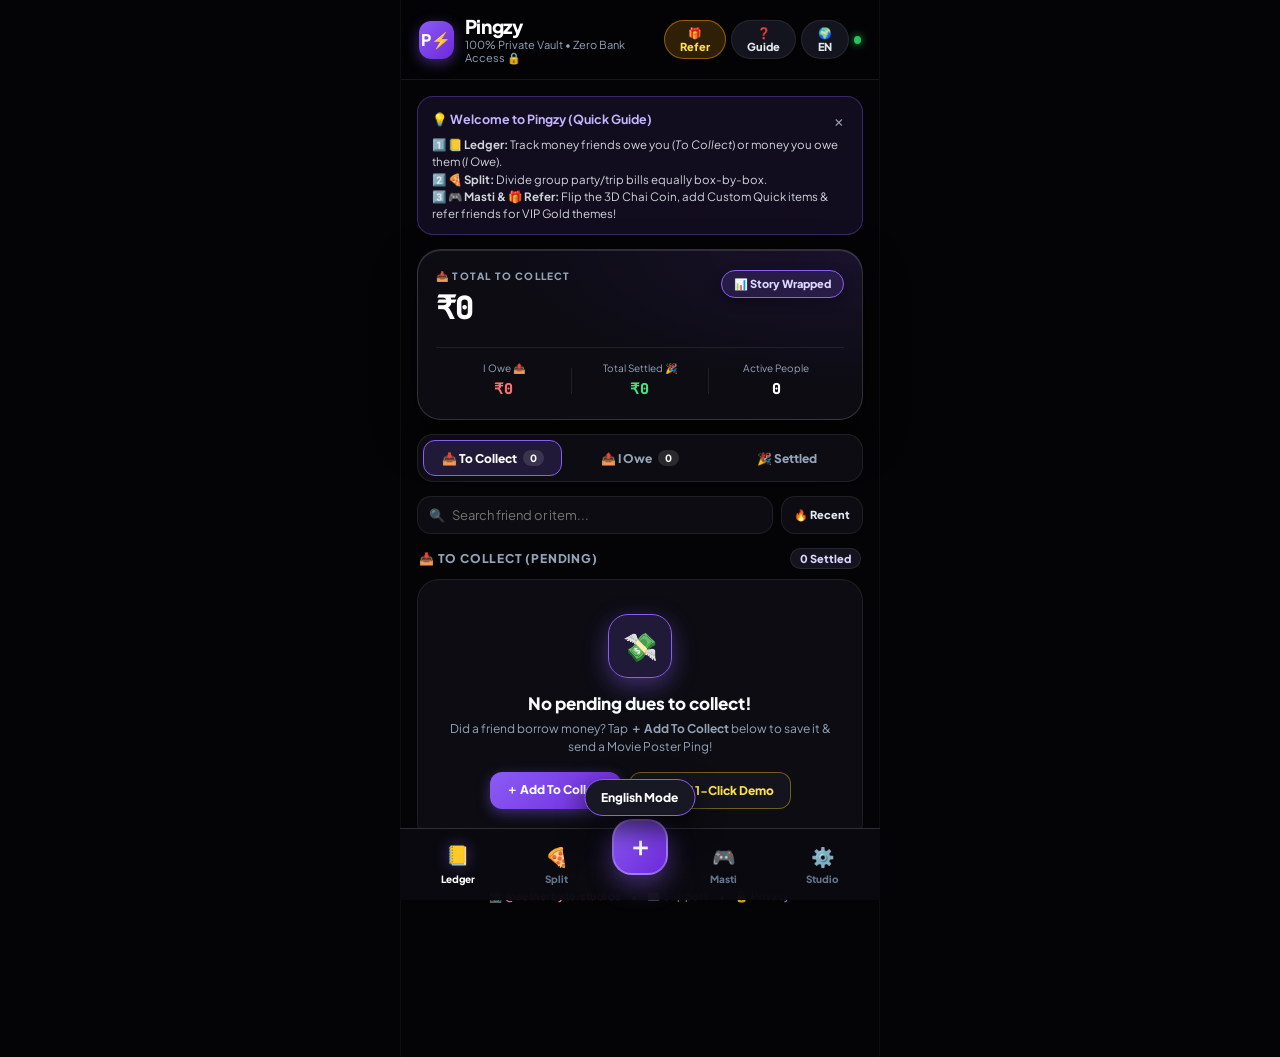
==== commit 446a32dc: "Update index.html" ====
--- a/index.html
+++ b/index.html
@@ -5,12 +5,12 @@
     <meta http-equiv="Content-Type" content="text/html; charset=utf-8">
     <meta name="viewport" content="width=device-width, initial-scale=1.0, maximum-scale=1.0, user-scalable=no">
     <meta name="theme-color" content="#050507" id="metaThemeColor">
-    <title>Pingzy &#9889; &mdash; Smart Khata, Bill Split &amp; Dosti Masti</title>
+    <title>Pingzy &#9889; &mdash; Smart Split, Ledger &amp; Meme Pings</title>
     <link rel="preconnect" href="https://fonts.googleapis.com">
     <link rel="preconnect" href="https://fonts.gstatic.com" crossorigin>
     <link href="https://fonts.googleapis.com/css2?family=JetBrains+Mono:wght@700;800&family=Plus+Jakarta+Sans:wght@500;600;700;800;900&display=swap" rel="stylesheet">
     <link rel="manifest" href="manifest.json">
-    <link rel="stylesheet" href="style.css?v=20">
+    <link rel="stylesheet" href="style.css?v=21">
     <style>
         /* Fit all 5 Ping Tone buttons cleanly without clipping */
         #mainVibeGrid {
@@ -140,16 +140,16 @@
             margin-top: 6px;
         }
 
-        /* 3D Coin Flip Box */
+        /* 3D Coin Flip Box (Always lands at 0deg mod 360 so text is NEVER mirrored!) */
         .coin-stage {
-            perspective: 800px;
+            perspective: 900px;
             margin: 12px auto;
-            width: 116px;
-            height: 116px;
+            width: 118px;
+            height: 118px;
         }
         .coin-circle {
-            width: 116px;
-            height: 116px;
+            width: 118px;
+            height: 118px;
             border-radius: 50%;
             background: radial-gradient(circle at 30% 30%, #fef08a, #f59e0b, #b45309);
             border: 4px solid #fde047;
@@ -159,16 +159,16 @@
             align-items: center;
             justify-content: center;
             font-family: 'JetBrains Mono', monospace;
-            font-size: 16px;
+            font-size: 15px;
             font-weight: 900;
             color: #451a03;
             cursor: pointer;
             user-select: none;
-            transition: transform 0.75s cubic-bezier(0.22, 1, 0.36, 1);
-            transform-style: preserve-3d;
-        }
-
-        /* Refer & Win Progress Bar */
+            transition: transform 0.78s cubic-bezier(0.22, 1, 0.36, 1);
+            backface-visibility: visible;
+        }
+
+        /* Refer & Win Progress Bar & Step Cards */
         .refer-progress-track {
             width: 100%;
             height: 10px;
@@ -197,6 +197,17 @@
         .reward-tier-row.unlocked {
             border-color: rgba(16, 185, 129, 0.5);
             background: rgba(16, 185, 129, 0.1);
+        }
+        .refer-step-box {
+            background: rgba(139, 92, 246, 0.08);
+            border: 1px solid rgba(139, 92, 246, 0.3);
+            border-radius: 14px;
+            padding: 10px 12px;
+            margin-bottom: 8px;
+            text-align: left;
+            font-size: 12px;
+            line-height: 1.45;
+            color: #e5e7eb;
         }
 
         /* Voice Vasooli Siren Button */
@@ -431,7 +442,7 @@
             border: 1px solid rgba(139, 92, 246, 0.45);
             border-radius: 22px;
             width: 100%;
-            max-width: 370px;
+            max-width: 380px;
             padding: 18px;
             color: #fff;
             box-shadow: 0 14px 45px rgba(0,0,0,0.9);
@@ -482,7 +493,7 @@
     <!-- APP SHELL -->
     <div class="app-shell">
 
-        <!-- MINIMAL NATIVE APP HEADER -->
+        <!-- MINIMAL NATIVE APP HEADER (+ DEDICATED REFER BUTTON!) -->
         <header class="app-header">
             <div class="brand-row">
                 <div class="app-logo-badge">P&#9889;</div>
@@ -491,9 +502,10 @@
                     <div class="tagline" id="appTagline">100% Private Vault &bull; Zero Bank Access &#128274;</div>
                 </div>
             </div>
-            <div class="header-right" style="display:flex; align-items:center; gap:6px;">
+            <div class="header-right" style="display:flex; align-items:center; gap:5px;">
+                <button type="button" class="mini-pill" onclick="openReferGuideModal()" style="background:rgba(245,158,11,0.18); border-color:rgba(245,158,11,0.5); color:#fde047;" title="Refer a Friend & Unlock VIP">&#127873; Refer</button>
                 <button type="button" id="toggleGuideBtn" class="mini-pill" onclick="toggleQuickGuide()" title="How Pingzy Works">&#10067; Guide</button>
-                <button type="button" id="quickLangBtn" class="mini-pill">&#127470;&#127475; HI</button>
+                <button type="button" id="quickLangBtn" class="mini-pill">&#127760; EN</button>
                 <div class="status-dot" id="jsStatusDot" title="Offline Ready"></div>
             </div>
         </header>
@@ -502,7 +514,7 @@
         <main class="app-viewport">
 
             <!-- ===============================================================
-                 VIEW 1: CLEAN KHATA (HISAAB ONLY - ZERO CLUTTER!)
+                 VIEW 1: CLEAN LEDGER / KHATA
             ================================================================ -->
             <div id="ledgerView" class="app-view active">
 
@@ -541,10 +553,10 @@
                 <!-- 3 CLEAN SUB-TABS INSIDE KHATA: TO COLLECT | I OWE | SETTLED -->
                 <div class="sub-tabs-row" id="ledgerSubTabs" style="grid-template-columns: repeat(3, 1fr);">
                     <button type="button" class="sub-tab active" data-subtab="pending" id="subTabCollectBtn">
-                        &#128229; Lena Hai <span id="pendingCount" class="mini-count">0</span>
+                        &#128229; To Collect <span id="pendingCount" class="mini-count">0</span>
                     </button>
                     <button type="button" class="sub-tab" data-subtab="iowe" id="subTabIOweBtn">
-                        &#128228; Dena Hai <span id="iOweCount" class="mini-count">0</span>
+                        &#128228; I Owe <span id="iOweCount" class="mini-count">0</span>
                     </button>
                     <button type="button" class="sub-tab" id="subTabSettledBtn">
                         &#127881; Settled
@@ -564,7 +576,7 @@
 
                 <!-- SECTION HEADER -->
                 <div class="list-section-head">
-                    <span id="currentViewTitle">To Collect (Lena Hai)</span>
+                    <span id="currentViewTitle">To Collect (Pending)</span>
                     <span id="paidCount" class="count-pill">0 Settled</span>
                 </div>
 
@@ -572,14 +584,14 @@
                 <div id="debtsList" class="cards-container">
                     <div class="empty-state" id="emptyState">
                         <div class="empty-glow-circle" id="emptyIcon">&#9889;</div>
-                        <h3 id="emptyTitle">Your ledger is clean</h3>
+                        <h3 id="emptyTitle">No pending dues to collect!</h3>
                         <p id="emptyDesc">
                             Tap <b>&#65291;</b> below to add a split, or load a sample<br>
                             card to test Movie Posters &amp; Excuse Buster!
                         </p>
                         <div class="empty-actions">
                             <button id="firstReminderBtn" type="button" class="small-button">
-                                &#65291; Add First Split
+                                &#65291; Add To Collect
                             </button>
                             <button id="loadDemoBtn" type="button" class="demo-button">
                                 &#10024; Load 1-Click Demo
@@ -603,90 +615,95 @@
             </div>
 
             <!-- ===============================================================
-                 VIEW 2: DOST MASTI ZONE (SEPARATE FUN, GAMES & REWARDS HUB!)
+                 VIEW 2: DOST MASTI ZONE (FUN, COIN TOSS, CUSTOM TAPRI & REFER)
             ================================================================ -->
             <div id="mastiView" class="app-view">
                 <div class="masti-hero-banner">
                     <div style="font-size:11px; font-family:'JetBrains Mono',monospace; color:#fbbf24; font-weight:800;">&#127918; AETHERBYTE FUN ZONE</div>
-                    <h2 style="font-size:20px; font-weight:900; color:#fff; margin:4px 0;">Dosti Masti &amp; Tapri Zone &#128293;</h2>
+                    <h2 style="font-size:20px; font-weight:900; color:#fff; margin:4px 0;">Friends Fun &amp; Tapri Zone &#128293;</h2>
                     <p style="font-size:11.5px; color:#d1d5db; margin:0;">
-                        Hisaab se hatke! Sikka uchhalo, Custom Tapri items banao, aur VIP Themes unlock karo!
+                        Flip the 3D Chai Coin, create Custom Quick items, and unlock 24K Gold VIP Themes!
                     </p>
                 </div>
 
-                <!-- 1. FIXED MULTI-SPIN CHAI COIN TOSS (18+ FUN OUTCOMES!) -->
+                <!-- 1. FIXED MULTI-SPIN CHAI COIN TOSS (Never Mirrored / Ulta!) -->
                 <div class="masti-card" style="text-align:center; border-color:rgba(245,158,11,0.4);">
                     <div class="masti-card-title" style="justify-content:center; gap:6px; color:#fde047;">
-                        &#129689; Tapri Chai &amp; Party Coin Toss
+                        &#129689; 3D Chai &amp; Party Coin Toss
                     </div>
                     <p class="masti-card-desc">
-                        Tapri pe khade ho ki aaj Chai/Momos ka bill kaun dega? Sikka uchhalo &mdash; har baar naya मजेदार faisla aayega!
+                        Deciding who pays for Chai or Momos today? Tap the coin &mdash; spins 5 full turns every time with 16+ fun outcomes!
                     </p>
                     <div class="coin-stage">
                         <div id="coin3DBox" class="coin-circle" onclick="flipChaiCoin()">
-                            <span>&#129689;</span>
+                            <span style="font-size:22px;">&#129689;</span>
                             <span style="font-size:13px; margin-top:2px;">TAP TOSS</span>
                         </div>
                     </div>
                     <div id="coinFlipCountBadge" style="font-family:'JetBrains Mono',monospace; font-size:10.5px; color:#fbbf24; margin-bottom:4px;">
-                        Toss #0 &bull; Ready to Spin
+                        Toss #0 &bull; Ready to Flip
                     </div>
                     <div id="coinResultText" style="background:rgba(255,255,255,0.04); border:1px solid rgba(255,255,255,0.1); border-radius:12px; padding:10px 12px; font-size:13px; font-weight:800; color:#6ee7b7; min-height:44px; display:flex; align-items:center; justify-content:center; margin-bottom:12px;">
-                        Sikke par touch karo ya niche button dabao! &#9889;
+                        Touch the coin or tap the button below! &#9889;
                     </div>
                     <button type="button" onclick="flipChaiCoin()" class="generate-button" style="width:100%; padding:11px;">
-                        &#127922; Uchhalo Sikka (Flip Coin Now!)
+                        &#127922; Flip Coin Now (Uchhalo Sikka!)
                     </button>
                 </div>
 
-                <!-- 2. REFER FRIENDS & UNLOCK EXCLUSIVE VIP POSTER + VIP COLOR THEME -->
-                <div class="masti-card" style="border-color:rgba(16,185,129,0.4);">
+                <!-- 2. DEDICATED REFER A FRIEND & VIP UNLOCK CARD -->
+                <div class="masti-card" style="border-color:rgba(16,185,129,0.45);">
                     <div class="masti-card-title">
-                        <span style="color:#6ee7b7;">&#127873; Refer &amp; Unlock VIP Themes</span>
-                        <span id="referCountBadge" style="font-family:'JetBrains Mono',monospace; font-size:11px; background:rgba(16,185,129,0.2); color:#6ee7b7; padding:3px 8px; border-radius:99px;">0 / 3 Points</span>
+                        <span style="color:#6ee7b7;">&#127873; Refer Friends &amp; Unlock VIP</span>
+                        <button type="button" onclick="openReferGuideModal()" style="background:rgba(245,158,11,0.2); border:1px solid #f59e0b; color:#fde047; border-radius:99px; padding:3px 9px; font-size:10.5px; font-weight:800; cursor:pointer;">
+                            &#10067; How It Works
+                        </button>
                     </div>
                     <p class="masti-card-desc">
-                        Pingzy ko WhatsApp par dosto ke sath share karo (ya jab dost tumhare link se return gift bheje) toh ye <b>Exclusive VIP Items</b> unlock ho jayenge:
+                        Share Pingzy with 3 friends on WhatsApp (or when 1 friend sends back your VIP Gift Link) to unlock exclusive items:
                     </p>
                     <div class="refer-progress-track">
                         <div id="referProgressFill" class="refer-progress-fill"></div>
                     </div>
                     <div id="rewardTier1" class="reward-tier-row">
-                        <span>1&#65039;&#8419; <b>1 Point:</b> "Vasooli King 👑" Header Crown</span>
+                        <span>1&#65039;&#8419; <b>1 Share:</b> "Vasooli King 👑" Header Crown</span>
                         <span class="tier-status" style="color:#9ca3af; font-weight:700;">&#128274; Locked</span>
                     </div>
                     <div id="rewardTier2" class="reward-tier-row">
-                        <span>2&#65039;&#8419; <b>2 Points:</b> KGF Royal Gold VIP Movie Poster &#127916;</span>
+                        <span>2&#65039;&#8419; <b>2 Shares:</b> KGF Royal Gold VIP Movie Poster &#127916;</span>
                         <span class="tier-status" style="color:#9ca3af; font-weight:700;">&#128274; Locked</span>
                     </div>
                     <div id="rewardTier3" class="reward-tier-row">
-                        <span>3&#65039;&#8419; <b>3 Points:</b> 24K Royal Gold App Color Theme &#127912;</span>
+                        <span>3&#65039;&#8419; <b>3 Shares:</b> 24K Royal Gold App Color Theme &#127912;</span>
                         <span class="tier-status" style="color:#9ca3af; font-weight:700;">&#128274; Locked</span>
                     </div>
-                    <button type="button" onclick="referFriendOnWhatsApp()" class="generate-button" style="width:100%; padding:11px; margin-top:8px; background:linear-gradient(135deg, #10b981, #059669); font-weight:900;">
-                        &#128172; Share Pingzy on WhatsApp (+1 Point)
-                    </button>
+                    <div style="display:flex; gap:8px; margin-top:10px;">
+                        <button type="button" onclick="referFriendOnWhatsApp()" class="generate-button" style="flex:1.4; padding:11px; background:linear-gradient(135deg, #10b981, #059669); font-weight:900;">
+                            &#128172; Share on WhatsApp (+1 Pt)
+                        </button>
+                        <button type="button" onclick="openReferGuideModal()" class="studio-action-btn" style="flex:1; padding:11px;">
+                            &#128214; Full Guide
+                        </button>
+                    </div>
                 </div>
 
                 <!-- 3. 1-TAP TAPRI QUICK MENU + UNLIMITED CUSTOM BUTTON CREATOR -->
                 <div class="masti-card">
                     <div class="masti-card-title">
-                        <span style="color:#c4b5fd;">&#9749; 1-Tap Tapri + Custom Menu</span>
+                        <span style="color:#c4b5fd;">&#9749; 1-Tap Quick Add + Custom Menu</span>
                         <span style="font-size:10.5px; color:#a78bfa;">Instant Fill</span>
                     </div>
                     <p class="masti-card-desc">
-                        <b>Ye kya hai?</b> Roz ke items (Chai, Maggi, Samosa) par 1-Tap karo &mdash; <b>Amount aur Naam apne aap form mein bhar jayega!</b> Niche se tum apne khud ke regular items bhi jod sakte ho:
+                        <b>How this works:</b> Tap any daily item below (Chai, Maggi, Samosa) to auto-fill its price &amp; name into a new entry! You can also create your own custom buttons below:
                     </p>
 
-                    <!-- Dynamic Grid (6 Defaults + User's Unlimited Custom Buttons) -->
                     <div id="tapriDynamicGrid" class="tapri-menu-grid"></div>
 
-                    <!-- Add New Custom Quick Button Form -->
                     <div class="custom-tapri-creator">
-                        <div style="font-size:11px; color:#fde047; font-weight:800;">&#10133; Apna Custom Regular Item Banayein:</div>
+                        <div style="font-size:11px; color:#fde047; font-weight:800;">&#10133; Create Your Own Custom Quick Button:</div>
                         <div class="custom-tapri-row">
                             <input id="customTapriName" type="text" placeholder="Item (e.g. Egg Roll 🌯, Biryani)" style="flex:1.4; margin:0; padding:8px 10px; font-size:12px; border-radius:10px;">
-                            <input id="customTapriAmt" type="number" min="1" placeholder="₹ Rate" style="flex:0.8; margin:0; padding:8px 10px; font-size:12px; border-radius:10px;">
+                            <input id="customTapriAmt" type="number" min="1" placeholder="₹ Price" style="flex:0.8; margin:0; padding:8px 10px; font-size:12px; border-radius:10px;">
                             <button type="button" onclick="addCustomTapriItem()" class="upi-save-btn" style="padding:8px 12px; font-size:12px; border-radius:10px; white-space:nowrap;">
                                 + Add
                             </button>
@@ -701,11 +718,11 @@
                         <span style="font-size:11px; color:#f87171;">Hall of Shame</span>
                     </div>
                     <p class="masti-card-desc">
-                        Dekho tumhare khate mein kaun sabse bada <b>"Chhota Vijay Mallya"</b> hai aur uska Poster WhatsApp group mein bhejo!
+                        See who owes you the most money right now and share the <b>"Hall of Shame"</b> poster in your WhatsApp group!
                     </p>
                     <div id="inlineShamePreview" style="margin-bottom:10px;"></div>
                     <button type="button" onclick="openHallOfShameModal()" class="generate-button" style="width:100%; padding:11px; background:linear-gradient(135deg, #ef4444, #b91c1c);">
-                        &#128680; View Full Leaderboard &amp; Share Poster
+                        &#128680; View Leaderboard &amp; Share Poster
                     </button>
                 </div>
             </div>
@@ -734,7 +751,7 @@
                             <span class="swatch swatch-ocean"></span>
                             <strong>Midnight Ocean</strong>
                         </button>
-                        <!-- 5th EXCLUSIVE VIP ROYAL GOLD THEME (Unlocks via Refer!) -->
+                        <!-- 5th EXCLUSIVE VIP ROYAL GOLD THEME -->
                         <button type="button" class="theme-card" id="vipGoldThemeCard" onclick="selectVipGoldAppTheme()" style="grid-column: span 2; border: 1px dashed rgba(250, 204, 21, 0.6); background: rgba(245, 158, 11, 0.08);">
                             <span class="swatch" style="background: linear-gradient(135deg, #fef08a, #f59e0b, #b45309);"></span>
                             <strong id="vipGoldThemeLabel" style="color: #fde047;">&#128274; 24K Royal Gold VIP (Refer 3 Friends to Unlock)</strong>
@@ -768,12 +785,12 @@
                 <div class="studio-section">
                     <h3 class="studio-heading">&#9881;&#65039; App Preferences &amp; 45-60 Min Smart Alerts</h3>
                     <div class="pref-row">
-                        <span>Language Mode (Hinglish / English)</span>
-                        <button type="button" id="langToggleBtn" class="pref-toggle-btn">&#127470;&#127475; Hinglish</button>
+                        <span>Language Mode (English / Hinglish)</span>
+                        <button type="button" id="langToggleBtn" class="pref-toggle-btn">&#127760; English</button>
                     </div>
                     <div class="pref-row" style="margin-top: 10px;">
                         <div>
-                            <div style="font-weight:700;">Smart Udhaar Alerts (Every 45&ndash;60 Min)</div>
+                            <div style="font-weight:700;">Smart Due Alerts (Every 45&ndash;60 Min)</div>
                             <div id="notifStatusSub" style="font-size:10.5px; color:#9ca3af;">Reminds you about pending friends every ~50 mins</div>
                         </div>
                         <div style="display:flex; gap:6px; align-items:center;">
@@ -789,7 +806,7 @@
                 <div class="studio-section" style="border: 1px solid rgba(245, 158, 11, 0.35); background: rgba(245, 158, 11, 0.05);">
                     <h3 class="studio-heading" style="color: #fbbf24;">&#9889; About AetherByte Studios</h3>
                     <p class="studio-sub" style="margin-bottom: 10px;">
-                        <b>Pingzy v1.0</b> &mdash; Smart Khata, Group Bill Splitter &amp; Interactive Movie Poster Reminder.<br>
+                        <b>Pingzy v1.0</b> &mdash; Smart Ledger, Group Bill Splitter &amp; Interactive Movie Poster Reminder.<br>
                         <span style="color: #fde68a; font-weight: 700;">&#10022; Engineered by Harsh Raj &#10022;</span>
                     </p>
                     <div style="font-size: 12px; color: #d1d5db; line-height: 1.85;">
@@ -807,11 +824,11 @@
 
         </main>
 
-        <!-- NATIVE BOTTOM NAVIGATION DOCK: KHATA | SPLIT | + | MASTI | STUDIO -->
+        <!-- NATIVE BOTTOM NAVIGATION DOCK: LEDGER | SPLIT | + | MASTI | STUDIO -->
         <nav class="bottom-nav-dock">
             <button type="button" class="nav-item active" id="navPendingBtn">
                 <span class="nav-icon">&#128210;</span>
-                <span class="nav-label">Khata</span>
+                <span class="nav-label">Ledger</span>
             </button>
 
             <button type="button" class="nav-item" id="openSplitCalcBtn">
@@ -820,7 +837,7 @@
             </button>
 
             <div class="fab-wrapper">
-                <button type="button" id="addMoneyBtn" class="fab-add-btn" title="Add Udhaar Entry">
+                <button type="button" id="addMoneyBtn" class="fab-add-btn" title="Add Entry">
                     &#65291;
                 </button>
             </div>
@@ -841,16 +858,58 @@
     </div>
 
     <!-- =====================================================================
-         NEW MODAL: STORY CARD (SUM-UP) PREVIEW MODAL (No Instant Auto-Download!)
+         NEW DEDICATED MODAL: REFER A FRIEND & HOW IT WORKS GUIDE
     ====================================================================== -->
+    <div id="referGuideModal" class="contact-book-modal">
+        <div class="contact-book-card">
+            <div style="display:flex; justify-content:space-between; align-items:center; margin-bottom:8px;">
+                <h3 style="margin:0; font-size:17px; color:#fde047;">&#127873; Refer &amp; Unlock VIP Guide</h3>
+                <button type="button" onclick="closeReferGuideModal()" style="background:none; border:none; color:#9ca3af; font-size:22px; cursor:pointer;">&times;</button>
+            </div>
+            <p style="font-size:11.5px; color:#9ca3af; margin:0 0 10px 0; line-height:1.45;">
+                Because Pingzy is a <b>100% Private Vault</b> (no tracking servers), here is how our <b>2-Way Referral System</b> works:
+            </p>
+
+            <div class="refer-step-box">
+                <strong style="color:#6ee7b7;">1&#65039;&#8419; Step 1: Send Invite on WhatsApp (+1 Point)</strong><br>
+                Tap the green button below to share your Pingzy invite link with a friend or group. You immediately get <b>+1 Point</b>!
+            </div>
+
+            <div class="refer-step-box">
+                <strong style="color:#fde047;">2&#65039;&#8419; Step 2: Friend Opens &amp; Sends Return Gift</strong><br>
+                When your friend opens your link, a special popup appears on their screen with a button: <b>"🎁 Send Free VIP Unlock Gift Back to Friend"</b>.
+            </div>
+
+            <div class="refer-step-box">
+                <strong style="color:#c4b5fd;">3&#65039;&#8419; Step 3: Instant VIP Unlock! &#128081;</strong><br>
+                Either share with 3 friends (<b>3/3 Points</b>) OR click the Return Gift Link your friend sends back on WhatsApp to unlock the <b>KGF Royal Gold Poster</b> &amp; <b>24K Gold App Theme</b>!
+            </div>
+
+            <div style="background:rgba(16,185,129,0.1); border:1px solid rgba(16,185,129,0.35); border-radius:12px; padding:10px; text-align:center; margin:10px 0;">
+                <div style="font-size:11px; color:#a7f3d0; font-weight:800;">YOUR CURRENT REFER STATUS:</div>
+                <div id="modalReferStatusText" style="font-family:'JetBrains Mono',monospace; font-size:16px; font-weight:900; color:#4ade80; margin-top:2px;">
+                    0 / 3 Points
+                </div>
+            </div>
+
+            <button type="button" onclick="referFriendOnWhatsApp()" class="generate-button" style="width:100%; padding:12px; background:linear-gradient(135deg, #10b981, #059669); font-weight:900; margin-bottom:8px;">
+                &#128172; Share Invite on WhatsApp Now (+1 Pt)
+            </button>
+            <button type="button" onclick="closeReferGuideModal()" style="width:100%; background:none; border:1px solid rgba(255,255,255,0.15); color:#9ca3af; padding:8px; border-radius:10px; font-size:12px; cursor:pointer;">
+                Close Guide
+            </button>
+        </div>
+    </div>
+
+    <!-- STORY CARD (SUM-UP) PREVIEW MODAL -->
     <div id="storyPreviewModal" class="contact-book-modal">
         <div class="contact-book-card" style="text-align:center;">
             <div style="display:flex; justify-content:space-between; align-items:center; margin-bottom:8px;">
-                <h3 style="margin:0; font-size:16px; color:#fde047;">&#128202; Khata Summary Story Card</h3>
+                <h3 style="margin:0; font-size:16px; color:#fde047;">&#128202; Ledger Summary Story Card</h3>
                 <button type="button" onclick="closeStoryPreviewModal()" style="background:none; border:none; color:#9ca3af; font-size:22px; cursor:pointer;">&times;</button>
             </div>
             <p style="font-size:11.5px; color:#9ca3af; margin:0 0 10px 0;">
-                Preview your 9:16 Khata Summary Card before sharing or downloading:
+                Preview your 9:16 Summary Card before sharing or downloading:
             </p>
             <img id="storyPreviewImg" alt="Story Summary Preview" style="width:100%; max-height:330px; object-fit:contain; border-radius:14px; border:1px solid rgba(245,158,11,0.4); margin-bottom:12px; background:#050507;" />
             <div style="display:flex; gap:8px;">
@@ -862,7 +921,7 @@
                 </button>
             </div>
             <button type="button" onclick="closeStoryPreviewModal()" style="width:100%; margin-top:8px; background:none; border:1px solid rgba(255,255,255,0.15); color:#9ca3af; padding:8px; border-radius:10px; font-size:12px; cursor:pointer;">
-                Band Karein (Close)
+                Close Preview
             </button>
         </div>
     </div>
@@ -873,7 +932,7 @@
             <div class="sheet-handle"></div>
             <div class="modal-header">
                 <div>
-                    <h2 id="addModalTitle">New Khata Entry</h2>
+                    <h2 id="addModalTitle">New Ledger Entry</h2>
                     <p id="addModalSub">Auto cross-cuts if the friend already exists &#9889;</p>
                 </div>
                 <button id="closeAddBtn" class="close-button">&times;</button>
@@ -881,7 +940,7 @@
 
             <div class="type-switch-bar">
                 <button type="button" class="type-switch-btn active" id="typeCollectBtn">&#128229; To Collect (Lena Hai)</button>
-                <button type="button" class="type-switch-btn" id="typeIOweBtn">&#128228; I Owe (Mujhe Dena Hai)</button>
+                <button type="button" class="type-switch-btn" id="typeIOweBtn">&#128228; I Owe (Dena Hai)</button>
             </div>
 
             <div class="label-row">
@@ -973,33 +1032,33 @@
             </p>
             <div id="hallOfShameList" style="max-height:220px; overflow-y:auto; margin-bottom:12px;"></div>
             <button type="button" onclick="shareHallOfShamePoster()" class="generate-button" style="width:100%; padding:11px; background:linear-gradient(135deg, #f59e0b, #d97706); color:#050507; font-weight:900;">
-                &#128248; Share Group Leaderboard Poster
+                &#128248; Share Leaderboard Poster + App Link
             </button>
         </div>
     </div>
 
-    <!-- MAGIC VASOOLI LINK RECEIVER PORTAL (+ 2-WAY VIP UNLOCK GIFT BACK!) -->
+    <!-- MAGIC VASOOLI LINK & FRIEND REFER RECEIVER PORTAL -->
     <div id="magicVasooliModal" class="contact-book-modal">
         <div class="contact-book-card siren-portal-card" style="text-align:center;">
             <div style="background:#dc2626; color:#fff; font-family:'JetBrains Mono',monospace; font-size:11px; font-weight:900; padding:5px 10px; border-radius:99px; display:inline-block; margin-bottom:8px;">
-                &#128680; OFFICIAL PINGZY VASOOLI NOTICE &#128680;
-            </div>
-            <h2 id="mvFriendName" style="margin:4px 0; font-size:24px; color:#fff;">HEY ROHAN!</h2>
-            <p style="font-size:12px; color:#fca5a5; margin:0 0 10px 0;">Aapke dost ke khate mein aapka udhaar pending hai:</p>
-            <div id="mvAmountBox" style="background:rgba(16,185,129,0.15); border:2px solid #10b981; border-radius:16px; padding:12px; font-family:'JetBrains Mono',monospace; font-size:36px; font-weight:900; color:#4ade80; margin-bottom:12px;">
+                &#128680; OFFICIAL PINGZY INVITE &amp; NOTICE &#128680;
+            </div>
+            <h2 id="mvFriendName" style="margin:4px 0; font-size:24px; color:#fff;">HEY FRIEND!</h2>
+            <p id="mvSubTitleText" style="font-size:12px; color:#fca5a5; margin:0 0 10px 0;">Your friend shared this live Pingzy notice with you:</p>
+            <div id="mvAmountBox" style="background:rgba(16,185,129,0.15); border:2px solid #10b981; border-radius:16px; padding:12px; font-family:'JetBrains Mono',monospace; font-size:32px; font-weight:900; color:#4ade80; margin-bottom:12px;">
                 &#8377;500
             </div>
-            <p id="mvQuoteText" style="font-size:12.5px; color:#fde68a; font-style:italic; margin-bottom:14px;">
-                "O Stree Kal Aana, par bhai tu mera paisa AAJ hi GPay kar!"
+            <p id="mvQuoteText" style="font-size:12px; color:#fde68a; line-height:1.45; margin-bottom:14px;">
+                Tap below to send a <b>Free VIP Unlock Gift</b> back to your friend on WhatsApp so their 24K Gold Theme unlocks!
             </p>
             <a id="mvPayNowBtn" href="#" class="generate-button" style="display:block; text-decoration:none; width:100%; padding:12px; background:linear-gradient(135deg, #10b981, #059669); color:#fff; font-weight:900; margin-bottom:8px;">
                 &#128184; 1-Tap Pay via Any UPI App
             </a>
-            <button type="button" onclick="sendVipUnlockBackToFriend()" style="width:100%; background:rgba(245,158,11,0.18); border:1px solid #f59e0b; color:#fde047; padding:9px; border-radius:12px; font-size:11.5px; font-weight:800; cursor:pointer; margin-bottom:6px;">
-                &#127873; Send Free VIP Unlock Gift Back to Friend
+            <button type="button" onclick="sendVipUnlockBackToFriend()" style="width:100%; background:linear-gradient(135deg, #f59e0b, #d97706); border:none; color:#050507; padding:11px; border-radius:12px; font-size:12.5px; font-weight:900; cursor:pointer; margin-bottom:8px;">
+                &#127873; Step 2: Send Free VIP Unlock Gift Back to Friend
             </button>
             <button type="button" onclick="closeMagicVasooliModal()" style="width:100%; background:rgba(255,255,255,0.08); border:1px solid rgba(255,255,255,0.2); color:#d1d5db; padding:9px; border-radius:12px; font-size:11.5px; font-weight:700; cursor:pointer;">
-                &#9889; Open My Own Free Pingzy App
+                &#9889; Use Free Pingzy App on My Phone
             </button>
         </div>
     </div>
@@ -1032,7 +1091,7 @@
             <div id="splitFriendsBoxList" class="friend-box-list"></div>
 
             <button type="button" class="add-friend-box-btn" onclick="addNewSplitFriendBox('')">
-                &#10133; Add Another Friend Box (Aur Dost Jodein)
+                &#10133; Add Another Friend Box
             </button>
 
             <label>Meme / Ping Tone</label>
@@ -1062,10 +1121,10 @@
                 <div id="splitResultsList" class="split-results-list"></div>
                 <div style="display:flex; gap:8px; margin-top:12px;">
                     <button type="button" id="copyGroupSummaryBtn" class="studio-action-btn" style="flex:1;">
-                        &#128203; Copy Group Table
+                        &#128203; Copy Table + Link
                     </button>
                     <button type="button" id="addAllSplitsBtn" class="generate-button" style="flex:1.2; padding:11px;">
-                        &#10133; Save All to Khata
+                        &#10133; Save All to Ledger
                     </button>
                 </div>
             </div>
@@ -1127,7 +1186,7 @@
 
             <!-- EXCUSE BUSTER -->
             <div class="excuse-buster-box">
-                <div class="excuse-title">&#128737;&#65039; Excuse Buster (Dost ne kya bahana maara? Tap karein!):</div>
+                <div class="excuse-title">&#128737;&#65039; Excuse Buster (Tap what excuse they gave!):</div>
                 <div class="excuse-chips-row">
                     <button type="button" class="excuse-chip" data-excuse="server">&#128246; Server Down</button>
                     <button type="button" class="excuse-chip" data-excuse="salary">&#128181; Salary Aane De</button>
@@ -1155,7 +1214,7 @@
                 <!-- 1. UPLOAD FRIEND PHOTO + FILTER CYCLER BAR -->
                 <div class="photo-upload-bar">
                     <label for="posterFriendPhotoInput" class="photo-upload-btn" id="posterPhotoLabel">
-                        &#128248; Dost Ki Photo Lagao
+                        &#128248; Add Friend's Photo
                     </label>
                     <input type="file" id="posterFriendPhotoInput" accept="image/*" style="display:none;">
                     <button type="button" class="photo-filter-btn" id="photoFilterBtn" onclick="cyclePhotoFilter()">
@@ -1195,7 +1254,7 @@
                 <!-- 4. INTERACTIVE STAMP & DIALOGUE CYCLERS -->
                 <div class="stamp-cycler-bar">
                     <button type="button" class="stamp-action-pill" onclick="cycleStickerStamp()">
-                        &#127991;&#65039; Change Thappa (Stamp)
+                        &#127991;&#65039; Change Stamp
                     </button>
                     <button type="button" class="stamp-action-pill" onclick="cycleMegaStickerHeadline()" style="background:rgba(16,185,129,0.14); border-color:rgba(16,185,129,0.45); color:#a7f3d0;">
                         &#127922; Change Poster Line
@@ -1238,7 +1297,7 @@
     <div class="modal-overlay" id="addMoreModal">
         <div class="modal confirm-modal">
             <div class="confirm-icon">&#129534;</div>
-            <h3 id="addMoreTitle">Add to Friend's Khata</h3>
+            <h3 id="addMoreTitle">Add to Friend's Ledger</h3>
             <p id="addMoreSub">Add another item to this split passbook</p>
             <input id="addMoreAmtInput" type="number" min="1" placeholder="Extra Amount (₹)" class="partial-input" style="margin-bottom:8px;">
             <input id="addMoreNoteInput" type="text" placeholder="Item (e.g. Cold Coffee, Auto)" style="margin-bottom:14px;">
@@ -1283,18 +1342,22 @@
     </div>
 
     <!-- CORE SCRIPT -->
-    <script src="script.js?v=20" charset="utf-8"></script>
+    <script src="script.js?v=21" charset="utf-8"></script>
 
     <!-- =========================================================================
-         AETHERBYTE MASTER ENGINE V8.0:
-         1. Default + Unlimited Custom Tapri Quick Buttons (Add / Delete)
-         2. Locked VIP Poster Theme (KGF Gold) & Locked VIP App Color Theme
-         3. Story Card Preview Modal (Asks Before Downloading / Sharing!)
-         4. Multi-Spin 3D Coin Toss + 2-Way Friend Referral Unlock
+         AETHERBYTE MASTER ENGINE V9.0:
+         1. Fixed Coin Flip 360-Multiple Rotation (Text NEVER appears mirrored!)
+         2. Dedicated "🎁 Refer & Win" Step-by-Step Guide Modal
+         3. Universal App Download Link on Every Share & Copy Action
+         4. Clean English Default UI + Instant Bilingual Switch (EN <-> HI)
     ========================================================================== -->
     <script>
       if ('serviceWorker' in navigator) {
-        navigator.serviceWorker.register('./sw.js?v=13');
+        navigator.serviceWorker.register('./sw.js?v=14');
+      }
+
+      function getAppDownloadUrl() {
+        return window.location.origin + window.location.pathname;
       }
 
       // -------------------------------------------------------------------------
@@ -1350,7 +1413,7 @@
         const amt = amtIn ? Number(amtIn.value) : 0;
 
         if (!name || amt <= 0) {
-          alert('Bhai item ka naam (e.g. Roll) aur ₹ Rate dono daalo!');
+          alert('Please enter both an item name (e.g. Egg Roll) and a ₹ price!');
           return;
         }
         const list = getCustomTapriItems();
@@ -1389,7 +1452,7 @@
       };
 
       // -------------------------------------------------------------------------
-      // 2. STORY CARD (SUM-UP) PREVIEW MODAL (No Unwanted Instant Download!)
+      // 2. STORY CARD (SUM-UP) PREVIEW MODAL (With Download Link on Share!)
       // -------------------------------------------------------------------------
       function generateStorySummaryCanvas() {
         const totalCollect = (document.getElementById('totalOwed') && document.getElementById('totalOwed').innerText) || '₹0';
@@ -1404,7 +1467,6 @@
         canvas.height = 1080;
         const ctx = canvas.getContext('2d');
 
-        // Pitch-Black & Royal Gold/Violet Story Gradient
         const grad = ctx.createLinearGradient(0, 0, 720, 1080);
         grad.addColorStop(0, '#120924');
         grad.addColorStop(0.5, '#07070c');
@@ -1412,22 +1474,19 @@
         ctx.fillStyle = grad;
         ctx.fillRect(0, 0, 720, 1080);
 
-        // Outer Neon Frame
         ctx.strokeStyle = '#f59e0b';
         ctx.lineWidth = 6;
         ctx.strokeRect(28, 28, 664, 1024);
 
-        // Header Badge
         ctx.fillStyle = '#f59e0b';
         ctx.font = '900 24px "JetBrains Mono", monospace';
         ctx.textAlign = 'center';
-        ctx.fillText('⚡ PINGZY KHATA WRAPPED REPORT ⚡', 360, 95);
+        ctx.fillText('⚡ PINGZY LEDGER WRAPPED REPORT ⚡', 360, 95);
 
         ctx.fillStyle = '#ffffff';
         ctx.font = '900 48px "Plus Jakarta Sans", sans-serif';
         ctx.fillText('MY DOSTI LEDGER', 360, 155);
 
-        // Big Total To Collect Box
         ctx.fillStyle = 'rgba(16, 185, 129, 0.14)';
         drawRoundRect(ctx, 65, 200, 590, 210, 24);
         ctx.fill();
@@ -1437,13 +1496,12 @@
 
         ctx.fillStyle = '#6ee7b7';
         ctx.font = '800 22px "JetBrains Mono", monospace';
-        ctx.fillText('📥 TOTAL TO COLLECT (MUJHE LENE HAIN)', 360, 255);
+        ctx.fillText('📥 TOTAL TO COLLECT', 360, 255);
 
         ctx.fillStyle = '#ffffff';
         ctx.font = '900 84px "JetBrains Mono", monospace';
         ctx.fillText(totalCollect, 360, 355);
 
-        // 2 Sub-Boxes: I Owe & Settled
         ctx.fillStyle = 'rgba(239, 68, 68, 0.14)';
         drawRoundRect(ctx, 65, 440, 280, 160, 20);
         ctx.fill();
@@ -1451,7 +1509,7 @@
         ctx.stroke();
         ctx.fillStyle = '#fca5a5';
         ctx.font = '800 18px "JetBrains Mono", monospace';
-        ctx.fillText('📤 I OWE (DENE HAIN)', 205, 485);
+        ctx.fillText('📤 I OWE', 205, 485);
         ctx.fillStyle = '#ffffff';
         ctx.font = '900 44px "JetBrains Mono", monospace';
         ctx.fillText(totalIOwe, 205, 555);
@@ -1463,12 +1521,11 @@
         ctx.stroke();
         ctx.fillStyle = '#c4b5fd';
         ctx.font = '800 18px "JetBrains Mono", monospace';
-        ctx.fillText('🎉 SETTLED (CHUKTA)', 515, 485);
+        ctx.fillText('🎉 SETTLED', 515, 485);
         ctx.fillStyle = '#ffffff';
         ctx.font = '900 44px "JetBrains Mono", monospace';
         ctx.fillText(totalSettled, 515, 555);
 
-        // Top Defaulter Spotlight Box
         ctx.fillStyle = 'rgba(245, 158, 11, 0.14)';
         drawRoundRect(ctx, 65, 635, 590, 175, 22);
         ctx.fill();
@@ -1477,18 +1534,16 @@
 
         ctx.fillStyle = '#fde047';
         ctx.font = '900 21px "JetBrains Mono", monospace';
-        ctx.fillText('👻 TOP CHHOTA VIJAY MALLYA (DEFAULTER #1)', 360, 685);
+        ctx.fillText('👻 TOP DEFAULTER #1', 360, 685);
 
         ctx.fillStyle = '#ffffff';
         ctx.font = '900 40px "Plus Jakarta Sans", sans-serif';
         ctx.fillText(topDefaulter.toUpperCase(), 360, 755);
 
-        // Active Friends Pill
         ctx.fillStyle = '#9ca3af';
         ctx.font = '800 22px "Plus Jakarta Sans", sans-serif';
-        ctx.fillText(`👥 Active Friends in Khata: ${totalPeople}`, 360, 875);
-
-        // Footer Studio Branding
+        ctx.fillText(`👥 Active Friends in Ledger: ${totalPeople}`, 360, 875);
+
         ctx.fillStyle = '#f59e0b';
         ctx.font = '900 22px "JetBrains Mono", monospace';
         ctx.fillText('✦ AETHERBYTE STUDIOS ⚡ • @aetherbyte.studios ✦', 360, 985);
@@ -1514,7 +1569,7 @@
       window.downloadStorySummaryCard = function() {
         const canvas = window._latestStorySummaryCanvas || generateStorySummaryCanvas();
         const link = document.createElement('a');
-        link.download = `Pingzy-Khata-Story-${Date.now()}.png`;
+        link.download = `Pingzy-Story-${Date.now()}.png`;
         link.href = canvas.toDataURL('image/png');
         link.click();
       };
@@ -1529,8 +1584,8 @@
               try {
                 await navigator.share({
                   files: [file],
-                  title: 'My Pingzy Khata Wrapped',
-                  text: `📊 Dekh lo mera Pingzy Khata Summary! 😂⚡\n📲 Free App: ${getAppDownloadUrl()}`
+                  title: 'My Pingzy Ledger Wrapped',
+                  text: `📊 Check out my Pingzy Ledger Summary! 😂⚡\n📲 Download Free Pingzy App: ${getAppDownloadUrl()}`
                 });
                 return;
               } catch (e) {}
@@ -1543,25 +1598,25 @@
       };
 
       // -------------------------------------------------------------------------
-      // 3. MULTI-SPIN 3D CHAI COIN TOSS (18+ Outcomes)
+      // 3. FIXED 3D CHAI COIN TOSS (Always lands at 360° multiple -> NEVER ULTA!)
       // -------------------------------------------------------------------------
       let coinSpinAngle = 0;
       let coinTossCount = 0;
       let lastCoinOutcomeIdx = -1;
 
       const TAPRI_COIN_OUTCOMES = [
-        { side: 'HEADS 👑', text: '👑 <b>HEADS AAYA!</b> Samne wala dost aaj garma-garam Chai + Samosa pilayega!' },
-        { side: 'TAILS ☕', text: '☕ <b>TAILS AAYA!</b> Bach gaya tu! Aaj ka bill 50-50 barabar split hoga!' },
-        { side: 'HEADS 🥟', text: '🥟 <b>MOMOS TREAT!</b> Jisne sikka uchhala, usko samne wala dost 1 plate Momos khilayega!' },
-        { side: 'TAILS 🍜', text: '🍜 <b>MAGGI PENALTY!</b> Haarne wala dost aaj raat 2 baje wali Hostel Maggi banayega!' },
-        { side: 'HEADS 🎬', text: '🎬 <b>BABU BHAIYA FAISLA:</b> Dono ₹10-₹10 nikalo aur Tapri pe Cutting Chai piyo!' },
-        { side: 'TAILS 😈', text: '😈 <b>SAVAGE RULE:</b> Jiske khate mein sabse zyada udhaar pending hai, aaj wahi poora bill dega!' },
-        { side: 'HEADS 🧋', text: '🧋 <b>ROYAL TREAT!</b> Samne wala dost aaj Cold Coffee sponsor karega!' },
-        { side: 'TAILS 🛵', text: '🛵 <b>TAPRI DARE:</b> Samne wala dost Chai bhi pilayega aur tapri tak apni gaadi pe le jayega!' },
-        { side: 'HEADS 🔥', text: '🔥 <b>KALEEN BHAIYA HUKUM:</b> Izzat se samne wala dost aaj ka poora kharcha uthayega!' },
-        { side: 'TAILS 👻', text: '👻 <b>STREE TOSS:</b> O Stree Kal Aana — par aaj ki Chai samne wale dost ke khate mein likho!' },
-        { side: 'HEADS 🍫', text: '🍫 <b>MEETHA HO JAYE:</b> Chai ke baad ₹10 wali Choco-Bar ya Kurkure samne wala dilayega!' },
-        { side: 'TAILS 🎯', text: '🎯 <b>LUCKY ESCAPE!</b> Is baar dono bach gaye — teesre dost ko pakad ke lao bill dene ke liye!' }
+        { side: 'HEADS', icon: '👑', text: '👑 <b>HEADS!</b> Your friend sponsors hot Chai + Samosa today!' },
+        { side: 'TAILS', icon: '☕', text: '☕ <b>TAILS!</b> Safe! Today’s bill splits 50-50 equally!' },
+        { side: 'HEADS', icon: '🥟', text: '🥟 <b>MOMOS TREAT!</b> The person opposite you buys 1 plate of hot Momos!' },
+        { side: 'TAILS', icon: '🍜', text: '🍜 <b>MAGGI PENALTY!</b> Loser cooks 2 AM Hostel Maggi tonight!' },
+        { side: 'HEADS', icon: '🎬', text: '🎬 <b>BABU BHAIYA RULE:</b> Both pitch in ₹10 each for Cutting Chai!' },
+        { side: 'TAILS', icon: '😈', text: '😈 <b>SAVAGE RULE:</b> Whoever has the highest pending dues in Ledger pays today!' },
+        { side: 'HEADS', icon: '🧋', text: '🧋 <b>ROYAL TREAT!</b> Friend on your left sponsors Cold Coffee today!' },
+        { side: 'TAILS', icon: '🛵', text: '🛵 <b>TAPRI DARE:</b> Friend pays for Chai AND gives a ride to the tapri!' },
+        { side: 'HEADS', icon: '🔥', text: '🔥 <b>KALEEN BHAIYA ORDER:</b> Respectfully, your friend pays the entire bill today!' },
+        { side: 'TAILS', icon: '👻', text: '👻 <b>STREE TOSS:</b> O Stree Kal Aana — add today’s Chai to your friend’s Ledger!' },
+        { side: 'HEADS', icon: '🍫', text: '🍫 <b>SWEET TREAT:</b> After Chai, friend buys ₹10 Choco-Bar or Kurkure!' },
+        { side: 'TAILS', icon: '🎯', text: '🎯 <b>LUCKY ESCAPE!</b> Both safe — call a 3rd friend to sponsor the bill!' }
       ];
 
       window.flipChaiCoin = function() {
@@ -1570,11 +1625,12 @@
         const badge = document.getElementById('coinFlipCountBadge');
         if (!coin || !res) return;
 
-        coinSpinAngle += 1440 + (Math.random() < 0.5 ? 180 : 0);
+        // ALWAYS add exact multiple of 360 (1800 deg = 5 full spins) so text is NEVER mirrored/ulta!
+        coinSpinAngle += 1800;
         coinTossCount += 1;
 
-        coin.style.transform = `rotateY(${coinSpinAngle}deg) scale(1.1)`;
-        res.innerHTML = '🪙 Sikka hawa mein ghoom raha hai... ⚡';
+        coin.style.transform = `rotateY(${coinSpinAngle}deg) scale(1.12)`;
+        res.innerHTML = '🪙 Coin spinning in the air... ⚡';
         if (badge) badge.innerText = `Toss #${coinTossCount} • Spinning...`;
 
         try {
@@ -1599,32 +1655,41 @@
           lastCoinOutcomeIdx = idx;
 
           const outcome = TAPRI_COIN_OUTCOMES[idx];
-          coin.innerHTML = `<span style="font-size:18px;">${outcome.side.split(' ')[1]}</span><span style="font-size:13px; margin-top:2px;">${outcome.side.split(' ')[0]}</span>`;
+          coin.innerHTML = `<span style="font-size:22px;">${outcome.icon}</span><span style="font-size:14px; margin-top:2px; letter-spacing:0.5px;">${outcome.side}</span>`;
           res.innerHTML = outcome.text;
-          if (badge) badge.innerText = `Toss #${coinTossCount} Result: ${outcome.side}`;
-        }, 720);
+          if (badge) badge.innerText = `Toss #${coinTossCount} Result: ${outcome.side} ${outcome.icon}`;
+        }, 760);
       };
 
       // -------------------------------------------------------------------------
-      // 4. REFER & UNLOCK VIP POSTER THEME + VIP GOLD APP COLOR THEME
+      // 4. DEDICATED REFER A FRIEND GUIDE MODAL & VIP UNLOCK SYSTEM
       // -------------------------------------------------------------------------
-      function getAppDownloadUrl() {
-        return window.location.origin + window.location.pathname;
-      }
-
       function getReferPoints() {
         return Number(localStorage.getItem('pingzy_refer_count') || 0);
       }
 
+      window.openReferGuideModal = function() {
+        updateReferRewardsUI();
+        const m = document.getElementById('referGuideModal');
+        if (m) m.style.display = 'flex';
+      };
+
+      window.closeReferGuideModal = function() {
+        const m = document.getElementById('referGuideModal');
+        if (m) m.style.display = 'none';
+      };
+
       function updateReferRewardsUI() {
         const count = getReferPoints();
         const badge = document.getElementById('referCountBadge');
+        const modalStatus = document.getElementById('modalReferStatusText');
         const fill = document.getElementById('referProgressFill');
         const crown = document.getElementById('vipCrownBadge');
         const vipPosterBtn = document.getElementById('vipPosterThemeBtn');
         const vipColorLabel = document.getElementById('vipGoldThemeLabel');
 
         if (badge) badge.innerText = `${Math.min(count, 3)} / 3 Points`;
+        if (modalStatus) modalStatus.innerText = `${Math.min(count, 3)} / 3 Points (${count >= 3 ? 'ALL VIP UNLOCKED 👑' : 'Share to Unlock!'})`;
         if (fill) fill.style.width = `${Math.min((count / 3) * 100, 100)}%`;
 
         const t1 = document.getElementById('rewardTier1');
@@ -1672,22 +1737,19 @@
         updateReferRewardsUI();
 
         const appUrl = getAppDownloadUrl() + '?ref=friend';
-        const referMsg = `🔥 *Bhai ye naya Pingzy App dekh!* \n\nIsme dosto ka Udhaar Khata, Party Bill Split, aur dost ki photo wale *Stree / Hera Pheri / Sholay Vasooli Posters* bante hain! 😂⚡\n\n📲 *Open & Send Me Free VIP Unlock:* ${appUrl}\n(Engineered by AetherByte Studios ⚡)`;
+        const referMsg = `🔥 *Hey! Check out this viral Pingzy App!* \n\nTrack friend splits, spin the Chai Coin Toss, and send custom *Stree / Hera Pheri / Sholay Meme Posters* with your friend's photo! 😂⚡\n\n🎁 *Step: Open this link & tap "Send Free VIP Unlock Gift Back" so my 24K Gold Theme unlocks:* 👇\n${appUrl}\n\n📲 *Free App by AetherByte Studios* ⚡`;
         window.open(`https://wa.me/?text=${encodeURIComponent(referMsg)}`, '_blank');
       };
 
-      // When Friend opens shared link and clicks "Send Free VIP Unlock Gift Back to Friend"
       window.sendVipUnlockBackToFriend = function() {
         const unlockUrl = getAppDownloadUrl() + '?vip_unlock=1';
-        const msg = `🎁 *Bhai maine tera Pingzy link khol liya!* \n\nYe le tera *24K Royal Gold VIP Unlock Link* — ispe click karte hi tere saare VIP Themes unlock ho jayenge: 👇\n${unlockUrl}`;
+        const msg = `🎁 *Hey! I opened your Pingzy Invite!* \n\nTap this *24K Royal Gold VIP Unlock Link* to unlock all your VIP Themes & KGF Poster right now: 👇\n${unlockUrl}\n\n📲 *Download Free Pingzy App:* ${getAppDownloadUrl()}`;
         window.open(`https://wa.me/?text=${encodeURIComponent(msg)}`, '_blank');
       };
 
-      // Studio VIP Gold App Theme Handler
       window.selectVipGoldAppTheme = function() {
         if (getReferPoints() < 3) {
-          const goMasti = confirm('🔒 "24K Royal Gold VIP Theme" abhi Locked hai!\n\nIse unlock karne ke liye "🎮 Masti" tab mein jaakar 3 dosto ko Pingzy share karein (Abhi aapke ' + getReferPoints() + '/3 Points hain).\n\nKya abhi Masti tab kholein?');
-          if (goMasti) switchMainAppView('mastiView', 'navMastiBtn');
+          openReferGuideModal();
           return;
         }
         document.body.classList.add('vip-gold-theme');
@@ -1703,8 +1765,8 @@
       window.playLoudVoiceVasooli = function() {
         const nameEl = document.getElementById('reminderRecipient');
         const amtEl = document.getElementById('reminderAmount');
-        const name = (nameEl && nameEl.innerText.trim()) ? nameEl.innerText.trim() : 'Dost';
-        const amt = (amtEl && amtEl.innerText.trim()) ? amtEl.innerText.trim() : '500 rupaye';
+        const name = (nameEl && nameEl.innerText.trim()) ? nameEl.innerText.trim() : 'Friend';
+        const amt = (amtEl && amtEl.innerText.trim()) ? amtEl.innerText.trim() : '500 rupees';
 
         try {
           const AudioCtx = window.AudioContext || window.webkitAudioContext;
@@ -1730,7 +1792,7 @@
             window.speechSynthesis.cancel();
             const speechLines = [
               `Savdhaan! ${name} ke paas ${amt} udhaar baki hain! Server down ka bahana band karein aur turant GPay karein!`,
-              `Breaking News! ${name} ne abhi tak ${amt} wapas nahi kiye hain! Kripya turant UPI scan karein!`,
+              `Breaking News! ${name} has a pending balance of ${amt}! Please scan the UPI QR code immediately!`,
               `O Stree Kal Aana, par ${name} bhai tu ${amt} aaj hi GPay par laana!`
             ];
             const utter = new SpeechSynthesisUtterance(speechLines[Math.floor(Math.random() * speechLines.length)]);
@@ -1740,7 +1802,7 @@
             window.speechSynthesis.speak(utter);
           }, 900);
         } else {
-          alert(`🔊 Savdhaan! ${name} ke paas ${amt} udhaar baki hain!`);
+          alert(`🔊 Alert! ${name} owes ${amt}!`);
         }
       };
 
@@ -1776,13 +1838,13 @@
         if (!box) return;
         const ranks = getAggregatedDefaulters();
         if (ranks.length === 0) {
-          box.innerHTML = `<div style="background:rgba(255,255,255,0.03); border-radius:10px; padding:10px; text-align:center; font-size:11.5px; color:#9ca3af;">🎉 Abhi koi defaulter nahi hai! Khate mein udhaar add karo.</div>`;
+          box.innerHTML = `<div style="background:rgba(255,255,255,0.03); border-radius:10px; padding:10px; text-align:center; font-size:11.5px; color:#9ca3af;">🎉 No defaulters right now! Add a pending split in Ledger.</div>`;
         } else {
           const top = ranks[0];
           box.innerHTML = `
             <div style="background:rgba(239,68,68,0.12); border:1px solid rgba(239,68,68,0.35); border-radius:12px; padding:10px 12px; display:flex; justify-content:space-between; align-items:center;">
               <div>
-                <div style="font-size:10px; color:#fca5a5; font-weight:800;">👻 CURRENT VIJAY MALLYA #1</div>
+                <div style="font-size:10px; color:#fca5a5; font-weight:800;">👻 TOP DEFAULTER #1</div>
                 <div style="font-size:14px; font-weight:900; color:#fff;">${top.name}</div>
               </div>
               <div style="font-family:'JetBrains Mono',monospace; font-size:16px; font-weight:900; color:#4ade80;">&#8377;${top.total}</div>
@@ -1806,13 +1868,13 @@
         ];
 
         if (ranks.length === 0) {
-          listEl.innerHTML = `<div style="text-align:center; padding:18px; color:#9ca3af; font-size:12.5px;">🎉 Abhi sabhi dost clean hain! Koi defaulter nahi hai.</div>`;
+          listEl.innerHTML = `<div style="text-align:center; padding:18px; color:#9ca3af; font-size:12.5px;">🎉 Everyone is settled! No defaulters right now.</div>`;
         } else {
           listEl.innerHTML = ranks.map((r, idx) => `
             <div class="saved-contact-item" style="cursor:default;">
               <div>
                 <div style="font-weight:800; font-size:14px; color:#fff;">#${idx + 1} ${r.name}</div>
-                <div style="font-size:11px; color:#fbbf24; font-weight:700;">${titles[idx] || '🚨 Udhaar Holder'}</div>
+                <div style="font-size:11px; color:#fbbf24; font-weight:700;">${titles[idx] || '🚨 Pending Dues'}</div>
               </div>
               <div style="font-family:'JetBrains Mono',monospace; font-size:15px; font-weight:900; color:#f87171;">
                 &#8377;${r.total}
@@ -1890,7 +1952,7 @@
                 await navigator.share({
                   files: [file],
                   title: 'Group Udhaar Hall of Shame',
-                  text: `🏆 Dekh lo group ke Top Udhaar Defaulters! Jaldi GPay karo bhai 😂⚡\n📲 Free App: ${getAppDownloadUrl()}`
+                  text: `🏆 Official Group Defaulter Leaderboard! Settle your dues on GPay now 😂⚡\n📲 Download Free Pingzy App: ${getAppDownloadUrl()}`
                 });
                 return;
               } catch (e) {}
@@ -1933,33 +1995,32 @@
       function checkIncomingMagicVasooliLink() {
         const params = new URLSearchParams(window.location.search);
 
-        // 1. If Friend sent back the "?vip_unlock=1" link -> Instant Full VIP Unlock!
         if (params.get('vip_unlock') === '1') {
           localStorage.setItem('pingzy_refer_count', '3');
           updateReferRewardsUI();
-          alert('🎉 Mubarak Ho! Aapke dost ne link khol liya — Aapka "👑 KGF Royal Gold VIP Poster" aur "24K Gold App Theme" Unlock ho gaya hai!');
+          alert('🎉 Awesome! Your friend sent back your VIP Gift Link — Your "👑 KGF Royal Gold VIP Poster" and "24K Gold App Theme" are now UNLOCKED!');
           if (window.history && window.history.replaceState) {
             window.history.replaceState({}, document.title, window.location.pathname);
           }
           return;
         }
 
-        // 2. If Friend opened a "?ref=friend" referral link
         if (params.get('ref') === 'friend') {
           const modal = document.getElementById('magicVasooliModal');
           const nameEl = document.getElementById('mvFriendName');
+          const subEl = document.getElementById('mvSubTitleText');
           const amtEl = document.getElementById('mvAmountBox');
           const payBtn = document.getElementById('mvPayNowBtn');
-          if (nameEl) nameEl.innerText = '🎁 WELCOME TO PINGZY!';
-          if (amtEl) amtEl.innerText = 'FREE VIP INVITE';
+          if (nameEl) nameEl.innerText = '🎁 VIP FRIEND INVITE!';
+          if (subEl) subEl.innerText = 'Your friend invited you to try Pingzy & unlock their VIP theme:';
+          if (amtEl) amtEl.innerText = 'FREE VIP GIFT 👑';
           if (payBtn) payBtn.style.display = 'none';
           if (modal) modal.style.display = 'flex';
           return;
         }
 
-        // 3. If Friend opened a Vasooli Link
         if (params.get('vasooli') === '1') {
-          const dost = params.get('dost') || 'Dost';
+          const dost = params.get('dost') || 'Friend';
           const amt = params.get('amt') || '500';
           const upi = params.get('upi') || '';
 
@@ -1979,7 +2040,7 @@
               payBtn.href = '#';
               payBtn.onclick = (e) => {
                 e.preventDefault();
-                alert(`Apne dost ko ₹${amt} GPay / PhonePe karein!`);
+                alert(`Please pay ₹${amt} to your friend via GPay / PhonePe!`);
               };
             }
           }
@@ -1990,7 +2051,7 @@
       // -------------------------------------------------------------------------
       // 8. INDIVIDUAL FRIEND BOXES FOR GROUP SPLIT
       // -------------------------------------------------------------------------
-      let splitFriendsArray = ['Me (Main)', 'Rohan', 'Aman'];
+      let splitFriendsArray = ['Me', 'Rohan', 'Aman'];
 
       function syncSplitBoxesToHiddenInput() {
         const hiddenInput = document.getElementById('calcNames');
@@ -2020,7 +2081,7 @@
               type="text"
               class="friend-box-input"
               value="${val.replace(/"/g, '&quot;')}"
-              placeholder="${idx === 0 ? 'Me (Ya apna naam)' : 'Dost ka naam likhein...'}"
+              placeholder="${idx === 0 ? 'Me (Yourself)' : 'Enter friend name...'}"
               oninput="updateSplitFriendBox(${idx}, this.value)"
             >
             ${splitFriendsArray.length > 1 ? `
@@ -2055,7 +2116,7 @@
       };
 
       // -------------------------------------------------------------------------
-      // 9. BILINGUAL GUIDE & VIEW NAVIGATION
+      // 9. CLEAN ENGLISH DEFAULT UI + BILINGUAL TOGGLE (EN <-> HI)
       // -------------------------------------------------------------------------
       function isEnglishMode() {
         const qBtn = document.getElementById('quickLangBtn');
@@ -2064,7 +2125,7 @@
           if (txt.includes('EN')) return true;
           if (txt.includes('HI')) return false;
         }
-        return false;
+        return true; // Default to clean English!
       }
 
       function forceCleanNavLabels() {
@@ -2089,25 +2150,25 @@
         if (en) {
           g.innerHTML = `
             <div style="display:flex; justify-content:space-between; align-items:center; margin-bottom:6px;">
-              <strong style="color:#c4b5fd; font-size:12.5px;">&#128161; 4 Easy Sections of Pingzy</strong>
+              <strong style="color:#c4b5fd; font-size:12.5px;">&#128161; Welcome to Pingzy (Quick Guide)</strong>
               <button type="button" onclick="closeQuickGuide()" style="background:none; border:none; color:#9ca3af; font-size:16px; cursor:pointer; padding:0 4px;">&times;</button>
             </div>
             <div style="color:#d1d5db; font-size:11.5px;">
-              1&#65039;&#8419; <b>&#128210; Ledger (Khata):</b> Track money to collect, money you owe &amp; settled history.<br>
+              1&#65039;&#8419; <b>&#128210; Ledger:</b> Track money friends owe you (<i>To Collect</i>) or money you owe them (<i>I Owe</i>).<br>
               2&#65039;&#8419; <b>&#127829; Split:</b> Divide group party/trip bills equally box-by-box.<br>
-              3&#65039;&#8419; <b>&#127918; Masti Zone:</b> Flip the 3D Chai Coin, create Custom Quick items &amp; unlock VIP Gold themes!
+              3&#65039;&#8419; <b>&#127918; Masti &amp; &#127873; Refer:</b> Flip the 3D Chai Coin, add Custom Quick items &amp; refer friends for VIP Gold themes!
             </div>
           `;
         } else {
           g.innerHTML = `
             <div style="display:flex; justify-content:space-between; align-items:center; margin-bottom:6px;">
-              <strong style="color:#c4b5fd; font-size:12.5px;">&#128161; Pingzy Kaise Chalayein? (3 Main Sections)</strong>
+              <strong style="color:#c4b5fd; font-size:12.5px;">&#128161; Pingzy Kaise Chalayein? (Quick Guide)</strong>
               <button type="button" onclick="closeQuickGuide()" style="background:none; border:none; color:#9ca3af; font-size:16px; cursor:pointer; padding:0 4px;">&times;</button>
             </div>
             <div style="color:#d1d5db; font-size:11.5px;">
-              1&#65039;&#8419; <b>&#128210; Khata (Hisaab):</b> Dost se paise lene hain, dene hain ya settle ho gaye &mdash; sab yahan saaf dikhega.<br>
+              1&#65039;&#8419; <b>&#128210; Khata (Ledger):</b> Dost se paise lene hain, dene hain ya settle ho gaye &mdash; sab yahan saaf dikhega.<br>
               2&#65039;&#8419; <b>&#127829; Split (Party Bill):</b> Group ka bill dosto mein barabar baantne ke liye.<br>
-              3&#65039;&#8419; <b>&#127918; Masti Tab:</b> Chai Coin Toss, Custom Quick Menu aur Refer se VIP Gold Theme unlock karein!
+              3&#65039;&#8419; <b>&#127918; Masti &amp; &#127873; Refer:</b> Chai Coin Toss, Custom Menu aur Refer se 24K Gold VIP Theme unlock karein!
             </div>
           `;
         }
@@ -2248,8 +2309,8 @@
           "💸 Month-End Kadki: 'Oye {name}! Ghar se pocket money aane mein 10 din baki hain aur jeb mein sirf hawa hai. Mere {amt} bhej ke bacha le!' 🙏😂"
         ],
         soft: [
-          "Hey {name}! 🙂 Chota sa friendly reminder — pichle split ke {amt} pending the. Jab free ho toh UPI kar dena bhai! ⚡",
-          "Hi {name}! Bas yaad dila raha tha ki {amt} ka hisaab bacha hua hai. Jab convenient ho toh settle kar lena 🙏"
+          "Hey {name}! 🙂 Quick friendly reminder — {amt} is pending from our last split. Please UPI whenever convenient! ⚡",
+          "Hi {name}! Just clearing up my ledger — {amt} is pending. Send it over on GPay/PhonePe when you're free 🙏"
         ],
         funny: [
           "Bhai {name} 😂 Mere {amt} pe 18% GST aur 2 Samosa vyaj lagne se pehle UPI kar de yaar!",
@@ -2395,7 +2456,7 @@
           ctx.fillStyle = 'rgba(255,255,255,0.7)';
           ctx.font = '800 12px "JetBrains Mono", monospace';
           ctx.textAlign = 'center';
-          ctx.fillText('📸 ADD DOST PHOTO', cx, y + h - 46);
+          ctx.fillText('📸 ADD FRIEND PHOTO', cx, y + h - 46);
         }
 
         const cx = x + w / 2, cy = y + h / 2;
@@ -2515,7 +2576,6 @@
         canvas.height = 500;
         const ctx = canvas.getContext('2d');
 
-        // NEW VIP THEME: KGF ROYAL GOLD SULTAN EDITION (Unlocked at 2 Refer Points!)
         if (activeStickerTheme === 'royalvip') {
           const grad = ctx.createLinearGradient(0, 0, 800, 500);
           grad.addColorStop(0, '#1c1302');
@@ -2524,7 +2584,6 @@
           ctx.fillStyle = grad;
           ctx.fillRect(0, 0, 800, 500);
 
-          // Golden Sunburst Rays
           ctx.strokeStyle = 'rgba(250, 204, 21, 0.1)';
           ctx.lineWidth = 3;
           for (let i = 0; i < 18; i++) {
@@ -2535,7 +2594,6 @@
             ctx.stroke();
           }
 
-          // Double 24K Gold Border
           ctx.strokeStyle = '#facc15';
           ctx.lineWidth = 5;
           ctx.strokeRect(18, 58, 764, 382);
@@ -2543,7 +2601,6 @@
           ctx.lineWidth = 2;
           ctx.strokeRect(28, 68, 744, 362);
 
-          // Royal Gold Header
           const topGrad = ctx.createLinearGradient(0, 0, 800, 0);
           topGrad.addColorStop(0, '#b45309');
           topGrad.addColorStop(0.5, '#fde047');
@@ -2982,7 +3039,7 @@
           ctx.textAlign = 'center';
           ctx.fillStyle = '#facc15';
           ctx.font = '900 20px "Plus Jakarta Sans", sans-serif';
-          ctx.fillText('⬅️️ यही है वो दोस्त जो पैसे दबा कर बैठा है!', rx, 115);
+          ctx.fillText('⬅ यही है वो दोस्त जो पैसे दबा कर बैठा है!', rx, 115);
 
           ctx.fillStyle = '#ffffff';
           ctx.font = '900 44px "Plus Jakarta Sans", sans-serif';
@@ -3071,7 +3128,7 @@
           ctx.fillStyle = '#050507';
           ctx.font = '900 20px "JetBrains Mono", monospace';
           ctx.textAlign = 'center';
-          ctx.fillText('⚠️ DOSTI CRIME SCENE • DO NOT CROSS WITHOUT GPAY ⚠️️', 400, 33);
+          ctx.fillText('⚠️ DOSTI CRIME SCENE • DO NOT CROSS WITHOUT GPAY ⚠', 400, 33);
           ctx.fillText(upi ? `🚨 CBI RECOVERY UPI: ${upi} • @aetherbyte.studios` : '🚨 CBI UDHAAR CELL • @aetherbyte.studios', 400, 480);
 
           drawPortraitWithProps(ctx, 42, 78, 225, 320, 14, '#facc15', 'WANTED #420');
@@ -3175,7 +3232,7 @@
         const lbl = document.getElementById('posterPhotoLabel');
         if (fInput) fInput.value = '';
         if (remBtn) remBtn.style.display = 'none';
-        if (lbl) lbl.innerHTML = '&#128248; Dost Ki Photo Lagao';
+        if (lbl) lbl.innerHTML = '&#128248; Add Friend\'s Photo';
         renderInteractiveSticker();
       };
 
@@ -3217,8 +3274,8 @@
         if (upi) {
           finalMsg += `\n\n⚡ Instant UPI: ${upi}`;
         }
-        finalMsg += `\n🔗 1-Tap Pay Notice: ${magicLink}`;
-        finalMsg += `\n📲 Sent via Pingzy App (Free Download): ${appUrl}`;
+        finalMsg += `\n🔗 1-Tap Pay & Gift Link: ${magicLink}`;
+        finalMsg += `\n📲 Download Free Pingzy App: ${appUrl}`;
 
         const msgEl = document.getElementById('generatedMessage');
         if (msgEl) msgEl.innerText = finalMsg;
@@ -3270,8 +3327,8 @@
         }
         return {
           hasPending: totalText !== '₹0',
-          friend: 'Dost',
-          amount: totalText !== '₹0' ? totalText : 'udhaar ke paise',
+          friend: 'Friend',
+          amount: totalText !== '₹0' ? totalText : 'pending dues',
           total: totalText
         };
       }
@@ -3447,13 +3504,39 @@
       }
 
       window.addEventListener('DOMContentLoaded', () => {
+        // Set Default Language to Clean English on First Load (For Global & Play Store Polish)
+        if (!localStorage.getItem('pingzy_default_en_set')) {
+          localStorage.setItem('pingzy_default_en_set', 'true');
+          const qBtn = document.getElementById('quickLangBtn');
+          if (qBtn && qBtn.innerText.toUpperCase().includes('HI')) {
+            qBtn.click();
+          }
+        }
+
         renderSplitFriendBoxes();
         renderTapriGrid();
         forceCleanNavLabels();
         checkIncomingMagicVasooliLink();
         updateReferRewardsUI();
 
-        // Intercept #storyWrappedBtn so it opens Preview Modal instead of instant download!
+        // Append App Download Link when Copying Group Split Table!
+        const copyGroupBtn = document.getElementById('copyGroupSummaryBtn');
+        if (copyGroupBtn) {
+          copyGroupBtn.addEventListener('click', () => {
+            setTimeout(async () => {
+              try {
+                const banner = document.getElementById('splitSummaryBanner');
+                const list = document.getElementById('splitResultsList');
+                const text = `${banner ? banner.innerText : 'Group Bill Split'}\n${list ? list.innerText : ''}\n\n📲 Split via Pingzy App (Free Download): ${getAppDownloadUrl()}`;
+                if (navigator.clipboard) {
+                  await navigator.clipboard.writeText(text);
+                }
+              } catch (e) {}
+            }, 50);
+          });
+        }
+
+        // Intercept #storyWrappedBtn so it opens Preview Modal instead of instant download
         const storyBtn = document.getElementById('storyWrappedBtn');
         if (storyBtn && storyBtn.parentNode) {
           const cleanStoryBtn = storyBtn.cloneNode(true);
@@ -3465,7 +3548,6 @@
           });
         }
 
-        // Standard Studio Theme Cards (Remove VIP Gold override when normal theme clicked)
         document.querySelectorAll('.theme-selector-grid .theme-card[data-theme]').forEach((card) => {
           card.addEventListener('click', () => {
             document.body.classList.remove('vip-gold-theme');
@@ -3586,17 +3668,11 @@
           });
         }
 
-        // Movie Poster Theme Buttons (With Lock Check for 'royalvip')
         document.querySelectorAll('#interactiveThemeBar .isticker-btn').forEach((btn) => {
           btn.addEventListener('click', () => {
             const chosenTheme = btn.getAttribute('data-stheme') || 'stree';
             if (chosenTheme === 'royalvip' && getReferPoints() < 2) {
-              const goUnlock = confirm('🔒 "👑 KGF Royal Gold VIP Poster" abhi Locked hai!\n\nIse unlock karne ke liye "🎮 Masti" tab mein jaakar 2 dosto ko Pingzy share karein.\n\nKya abhi Masti tab kholein?');
-              if (goUnlock) {
-                const closeRem = document.getElementById('closeReminderBtn');
-                if (closeRem) closeRem.click();
-                switchMainAppView('mastiView', 'navMastiBtn');
-              }
+              openReferGuideModal();
               return;
             }
             document.querySelectorAll('#interactiveThemeBar .isticker-btn').forEach((b) => b.classList.remove('active'));
@@ -3663,7 +3739,7 @@
             renderInteractiveSticker();
             const canvas = window._latestPingzyPosterCanvas;
             const msgEl = document.getElementById('generatedMessage');
-            const caption = msgEl ? msgEl.innerText.trim() : `Bhai mera udhaar GPay kar de! ⚡\n📲 Free App: ${getAppDownloadUrl()}`;
+            const caption = msgEl ? msgEl.innerText.trim() : `Bhai mera udhaar GPay kar de! ⚡\n📲 Download Free Pingzy App: ${getAppDownloadUrl()}`;
 
             if (canvas && navigator.canShare) {
               canvas.toBlob(async (blob) => {
@@ -3806,7 +3882,7 @@
             e.preventDefault();
             e.stopPropagation();
             if (!('Notification' in window)) {
-              alert('Is browser mein notifications supported nahi hain.');
+              alert('Notifications are not supported in this browser.');
               return;
             }
             const currentlyOn = localStorage.getItem('pingzy_alerts_enabled') === 'true';
@@ -3821,7 +3897,7 @@
               syncStudioNotifUI();
               await firePingzySmartNotification(true);
             } else {
-              alert('Phone/Browser settings se Notification permission Allow karein!');
+              alert('Please allow Notification permission in your browser/phone settings!');
             }
           });
         }
